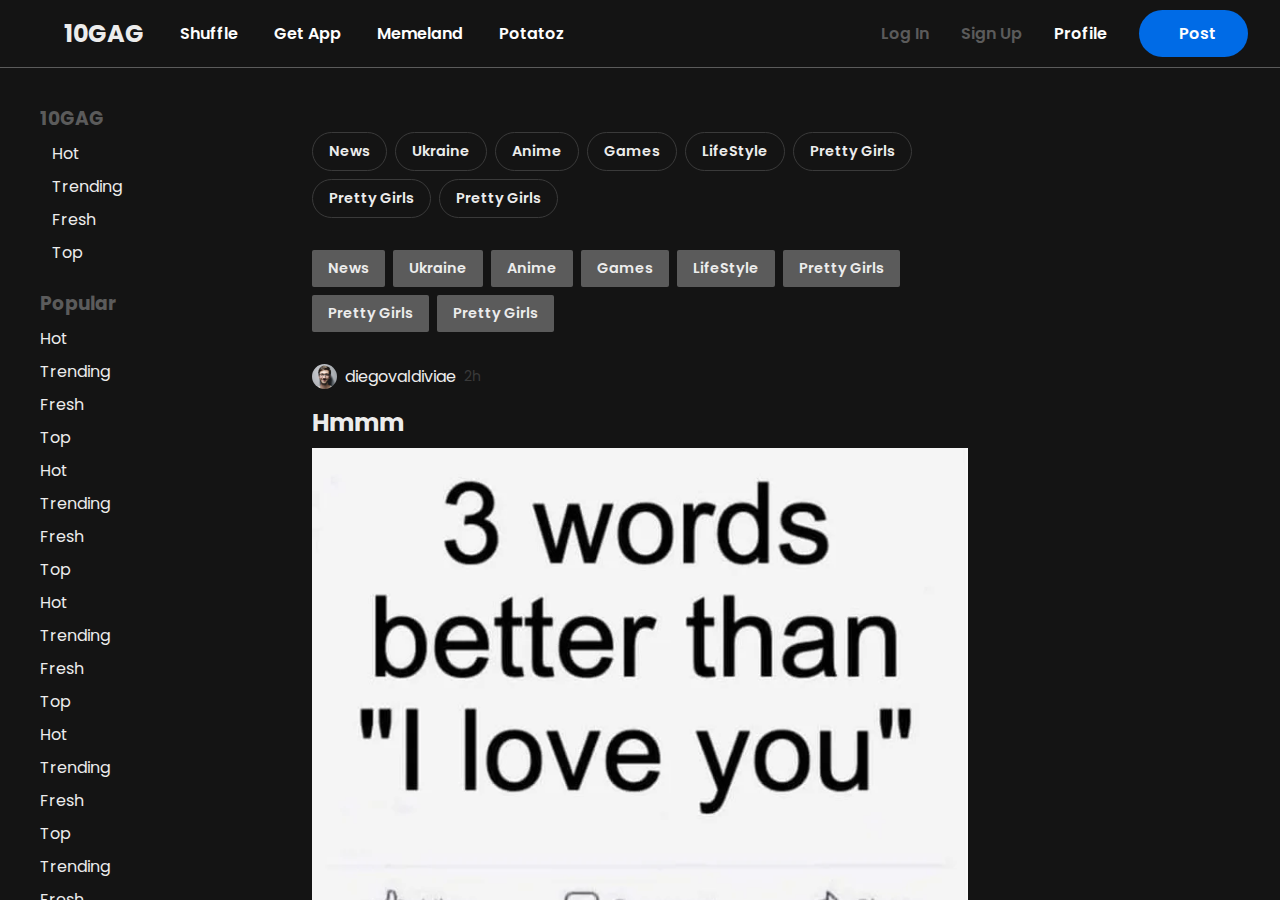
==== index.html @ ed854407 "first commit" ====
<!DOCTYPE html>
<html lang="en">
  <head>
    <meta charset="UTF-8" />
    <meta http-equiv="X-UA-Compatible" content="IE=edge" />
    <meta name="viewport" content="width=device-width, initial-scale=1.0" />
    <title>10GAG</title>

    <!-- font awsome -->
    <link
      rel="stylesheet"
      href="https://cdnjs.cloudflare.com/ajax/libs/font-awesome/6.1.2/css/all.min.css"
      integrity="sha512-1sCRPdkRXhBV2PBLUdRb4tMg1w2YPf37qatUFeS7zlBy7jJI8Lf4VHwWfZZfpXtYSLy85pkm9GaYVYMfw5BC1A=="
      crossorigin="anonymous"
      referrerpolicy="no-referrer"
    />

    <!-- google fonts -->
    <link rel="preconnect" href="https://fonts.googleapis.com" />
    <link rel="preconnect" href="https://fonts.gstatic.com" crossorigin />
    <link
      href="https://fonts.googleapis.com/css2?family=Poppins:wght@400;500;700&display=swap"
      rel="stylesheet"
    />

    <!-- stylesheet -->
    <link rel="stylesheet" href="style.css" />

    <!-- scripts -->
    <script src="./app.js" defer></script>
  </head>
  <body>
    <!-- navbar  -->
    <nav>
      <div class="container nav">
        <ul class="nav-links-left">
          <i class="fa-solid fa-bars hamburger"></i>
          <li><h2 class="logo">10GAG</h2></li>
          <li>
            <a href="#" class="nav-link"
              ><i class="fa-solid fa-shuffle shuffle"></i>&nbsp;shuffle</a
            >
          </li>
          <li>
            <a href="#" class="nav-link">
              <i class="fa-solid fa-mobile-screen-button app"></i>&nbsp;get
              app</a
            >
          </li>
          <li>
            <a href="#" class="nav-link">
              <i class="fa-solid fa-skull-crossbones memeland"></i
              >&nbsp;memeland</a
            >
          </li>
          <li>
            <a href="#" class="nav-link">
              <i class="fa-solid fa-pizza-slice potato"></i>&nbsp;potatoz</a
            >
          </li>
        </ul>
        <ul class="nav-links-right">
          <li><a href="#" class="nav-link log-in">log in</a></li>
          <li><a href="#" class="nav-link sign-up">sign up</a></li>
          <li><a href="#" class="nav-link">profile</a></li>
          <li>
            <a href="#" class="nav-link pri-btn"
              ><i class="fa-solid fa-pencil new-post"></i>&nbsp;&nbsp;post</a
            >
          </li>
        </ul>
      </div>
    </nav>

    <div class="content container">
      <!-- sidebar -->
      <aside>
        <div class="sidebar">
          <!-- aside links home -->
          <h3 class="links-title">10GAG</h3>
          <ul class="sidebar-links">
            <li>
              <a href="#" class="sidebar-link"
                ><i class="fa-solid fa-house"></i>&nbsp;&nbsp;&nbsp;hot</a
              >
            </li>
            <li>
              <a href="#" class="sidebar-link"
                ><i class="fa-solid fa-arrow-trend-up"></i
                >&nbsp;&nbsp;&nbsp;trending</a
              >
            </li>
            <li>
              <a href="#" class="sidebar-link"
                ><i class="fa-solid fa-arrow-rotate-right"></i
                >&nbsp;&nbsp;&nbsp;fresh</a
              >
            </li>
            <li>
              <a href="#" class="sidebar-link"
                ><i class="fa-solid fa-chart-simple"></i
                >&nbsp;&nbsp;&nbsp;top</a
              >
            </li>
          </ul>

          <!-- aside links popular -->
          <h3 class="links-title">popular</h3>
          <ul class="sidebar-links">
            <li>
              <a href="#" class="sidebar-link sidebar-link-2"
                >hot<i class="fa-solid fa-star star"></i
              ></a>
            </li>
            <li>
              <a href="#" class="sidebar-link sidebar-link-2"
                >trending<i class="fa-solid fa-star star"></i
              ></a>
            </li>
            <li>
              <a href="#" class="sidebar-link sidebar-link-2"
                >fresh<i class="fa-solid fa-star star"></i
              ></a>
            </li>
            <li>
              <a href="#" class="sidebar-link sidebar-link-2"
                >top<i class="fa-solid fa-star star"></i
              ></a>
            </li>
            <li>
              <a href="#" class="sidebar-link sidebar-link-2"
                >hot<i class="fa-solid fa-star star"></i
              ></a>
            </li>
            <li>
              <a href="#" class="sidebar-link sidebar-link-2"
                >trending<i class="fa-solid fa-star star"></i
              ></a>
            </li>
            <li>
              <a href="#" class="sidebar-link sidebar-link-2"
                >fresh<i class="fa-solid fa-star star"></i
              ></a>
            </li>
            <li>
              <a href="#" class="sidebar-link sidebar-link-2"
                >top<i class="fa-solid fa-star star"></i
              ></a>
            </li>
            <li>
              <a href="#" class="sidebar-link sidebar-link-2"
                >hot<i class="fa-solid fa-star star"></i
              ></a>
            </li>
            <li>
              <a href="#" class="sidebar-link sidebar-link-2"
                >trending<i class="fa-solid fa-star star"></i
              ></a>
            </li>
            <li>
              <a href="#" class="sidebar-link sidebar-link-2"
                >fresh<i class="fa-solid fa-star star"></i
              ></a>
            </li>
            <li>
              <a href="#" class="sidebar-link sidebar-link-2"
                >top<i class="fa-solid fa-star star"></i
              ></a>
            </li>
            <li>
              <a href="#" class="sidebar-link sidebar-link-2"
                >hot<i class="fa-solid fa-star star"></i
              ></a>
            </li>
            <li>
              <a href="#" class="sidebar-link sidebar-link-2"
                >trending<i class="fa-solid fa-star star"></i
              ></a>
            </li>
            <li>
              <a href="#" class="sidebar-link sidebar-link-2"
                >fresh<i class="fa-solid fa-star star"></i
              ></a>
            </li>
            <li>
              <a href="#" class="sidebar-link sidebar-link-2"
                >top<i class="fa-solid fa-star star"></i
              ></a>
            </li>
            <li>
              <a href="#" class="sidebar-link sidebar-link-2"
                >trending<i class="fa-solid fa-star star"></i
              ></a>
            </li>
            <li>
              <a href="#" class="sidebar-link sidebar-link-2"
                >fresh<i class="fa-solid fa-star star"></i
              ></a>
            </li>
            <li>
              <a href="#" class="sidebar-link sidebar-link-2"
                >top<i class="fa-solid fa-star star"></i
              ></a>
            </li>
          </ul>

          <!-- aside links all section -->
          <h3 class="links-title">All sections</h3>
          <ul class="sidebar-links">
            <li>
              <a href="#" class="sidebar-link sidebar-link-2"
                >hot<i class="fa-solid fa-star star"></i
              ></a>
            </li>
            <li>
              <a href="#" class="sidebar-link sidebar-link-2"
                >trending<i class="fa-solid fa-star star"></i
              ></a>
            </li>
            <li>
              <a href="#" class="sidebar-link sidebar-link-2"
                >fresh<i class="fa-solid fa-star star"></i
              ></a>
            </li>
            <li>
              <a href="#" class="sidebar-link sidebar-link-2"
                >top<i class="fa-solid fa-star star"></i
              ></a>
            </li>
            <li>
              <a href="#" class="sidebar-link sidebar-link-2"
                >hot<i class="fa-solid fa-star star"></i
              ></a>
            </li>
            <li>
              <a href="#" class="sidebar-link sidebar-link-2"
                >trending<i class="fa-solid fa-star star"></i
              ></a>
            </li>
            <li>
              <a href="#" class="sidebar-link sidebar-link-2"
                >fresh<i class="fa-solid fa-star star"></i
              ></a>
            </li>
            <li>
              <a href="#" class="sidebar-link sidebar-link-2"
                >top<i class="fa-solid fa-star star"></i
              ></a>
            </li>
            <li>
              <a href="#" class="sidebar-link sidebar-link-2"
                >hot<i class="fa-solid fa-star star"></i
              ></a>
            </li>
            <li>
              <a href="#" class="sidebar-link sidebar-link-2"
                >trending<i class="fa-solid fa-star star"></i
              ></a>
            </li>
            <li>
              <a href="#" class="sidebar-link sidebar-link-2"
                >fresh<i class="fa-solid fa-star star"></i
              ></a>
            </li>
            <li>
              <a href="#" class="sidebar-link sidebar-link-2"
                >top<i class="fa-solid fa-star star"></i
              ></a>
            </li>
            <li>
              <a href="#" class="sidebar-link sidebar-link-2"
                >hot<i class="fa-solid fa-star star"></i
              ></a>
            </li>
            <li>
              <a href="#" class="sidebar-link sidebar-link-2"
                >trending<i class="fa-solid fa-star star"></i
              ></a>
            </li>
            <li>
              <a href="#" class="sidebar-link sidebar-link-2"
                >fresh<i class="fa-solid fa-star star"></i
              ></a>
            </li>
            <li>
              <a href="#" class="sidebar-link sidebar-link-2"
                >top<i class="fa-solid fa-star star"></i
              ></a>
            </li>
            <li>
              <a href="#" class="sidebar-link sidebar-link-2"
                >trending<i class="fa-solid fa-star star"></i
              ></a>
            </li>
            <li>
              <a href="#" class="sidebar-link sidebar-link-2"
                >fresh<i class="fa-solid fa-star star"></i
              ></a>
            </li>
            <li>
              <a href="#" class="sidebar-link sidebar-link-2"
                >top<i class="fa-solid fa-star star"></i
              ></a>
            </li>
          </ul>
        </div>
      </aside>

      <!-- content  -->
      <main>
        <div class="container main-content">
          <!-- popular -->
          <div class="popular-tags">
            <a href="#" class="popular-tag">News</a>
            <a href="#" class="popular-tag">Ukraine</a>
            <a href="#" class="popular-tag">Anime</a>
            <a href="#" class="popular-tag">Games</a>
            <a href="#" class="popular-tag">LifeStyle</a>
            <a href="#" class="popular-tag">pretty girls</a>
            <a href="#" class="popular-tag">pretty girls</a>
            <a href="#" class="popular-tag">pretty girls</a>
          </div>

          <!-- trending -->
          <div class="trending-tags">
            <a href="#" class="trending-tag">News</a>
            <a href="#" class="trending-tag">Ukraine</a>
            <a href="#" class="trending-tag">Anime</a>
            <a href="#" class="trending-tag">Games</a>
            <a href="#" class="trending-tag">LifeStyle</a>
            <a href="#" class="trending-tag">pretty girls</a>
            <a href="#" class="trending-tag">pretty girls</a>
            <a href="#" class="trending-tag">pretty girls</a>
          </div>

          <!-- posts -->
          <div class="posts">
            <!-- post -->
            <article class="post">
              <!-- top bar -->
              <div class="post-top-bar">
                <div class="post-top-bar-left">
                  <img
                    src="./img/profile-img.jpg"
                    alt="profile-img"
                    width="25"
                    class="post-profile-img"
                  />
                  <p class="username">diegovaldiviae</p>
                  <p class="time">2h</p>
                </div>
                <div class="post-top-bar-right">
                  <i class="fa-solid fa-cloud-arrow-down"></i>
                  <i class="fa-solid fa-ellipsis-vertical"></i>
                </div>
              </div>
              <!-- post title -->
              <h2 class="post-title">Hmmm</h2>
              <!-- media -->
              <div class="post-img">
                <img src="./img/post-img.webp" alt="" />
              </div>
              <!-- tags -->
              <div class="post-tags">
                <a href="#" class="tag">funny</a>
                <a href="#" class="tag">the deep</a>
                <a href="#" class="tag">thr boys</a>
              </div>
              <!-- upvote and share -->
              <div class="upvote-share">
                <div class="upvote">
                  <a href="#" class="upvote-btn"
                    ><i class="fa-solid fa-arrow-up"></i>&nbsp;&nbsp;759</a
                  >
                  <a href="#" class="downvote-btn"
                    ><i class="fa-solid fa-arrow-down"></i> &nbsp;&nbsp;22</a
                  >
                  <a href="#" class="comment-btn"
                    ><i class="fa-solid fa-comment"></i>&nbsp;&nbsp;52</a
                  >
                </div>
                <div class="share">
                  <a class="share-btn fb-share-btn"
                    ><i class="fa-brands fa-facebook"></i
                    >&nbsp;&nbsp;Facebook</a
                  >
                  <a class="share-btn pt-share-btn"
                    ><i class="fa-brands fa-pinterest"></i
                    >&nbsp;&nbsp;Pinterest</a
                  >
                </div>
              </div>
            </article>
            <!-- post -->
            <article class="post">
              <!-- top bar -->
              <div class="post-top-bar">
                <div class="post-top-bar-left">
                  <img
                    src="./img/profile-img.jpg"
                    alt="profile-img"
                    width="25"
                    class="post-profile-img"
                  />
                  <p class="username">diegovaldiviae</p>
                  <p class="time">2h</p>
                </div>
                <div class="post-top-bar-right">
                  <i class="fa-solid fa-cloud-arrow-down"></i>
                  <i class="fa-solid fa-ellipsis-vertical"></i>
                </div>
              </div>
              <!-- post title -->
              <h2 class="post-title">Hmmm</h2>
              <!-- media -->
              <div class="post-img">
                <img src="./img/post-img.webp" alt="" />
              </div>
              <!-- tags -->
              <div class="post-tags">
                <a href="#" class="tag">funny</a>
                <a href="#" class="tag">the deep</a>
                <a href="#" class="tag">thr boys</a>
              </div>
              <!-- upvote and share -->
              <div class="upvote-share">
                <div class="upvote">
                  <a href="#" class="upvote-btn"
                    ><i class="fa-solid fa-arrow-up"></i>&nbsp;&nbsp;759</a
                  >
                  <a href="#" class="downvote-btn"
                    ><i class="fa-solid fa-arrow-down"></i> &nbsp;&nbsp;22</a
                  >
                  <a href="#" class="comment-btn"
                    ><i class="fa-solid fa-comment"></i>&nbsp;&nbsp;52</a
                  >
                </div>
                <div class="share">
                  <a class="share-btn fb-share-btn"
                    ><i class="fa-brands fa-facebook"></i
                    >&nbsp;&nbsp;Facebook</a
                  >
                  <a class="share-btn pt-share-btn"
                    ><i class="fa-brands fa-pinterest"></i
                    >&nbsp;&nbsp;Pinterest</a
                  >
                </div>
              </div>
            </article>
            <!-- post -->
            <article class="post">
              <!-- top bar -->
              <div class="post-top-bar">
                <div class="post-top-bar-left">
                  <img
                    src="./img/profile-img.jpg"
                    alt="profile-img"
                    width="25"
                    class="post-profile-img"
                  />
                  <p class="username">diegovaldiviae</p>
                  <p class="time">2h</p>
                </div>
                <div class="post-top-bar-right">
                  <i class="fa-solid fa-cloud-arrow-down"></i>
                  <i class="fa-solid fa-ellipsis-vertical"></i>
                </div>
              </div>
              <!-- post title -->
              <h2 class="post-title">Hmmm</h2>
              <!-- media -->
              <div class="post-img">
                <img src="./img/post-img.webp" alt="" />
              </div>
              <!-- tags -->
              <div class="post-tags">
                <a href="#" class="tag">funny</a>
                <a href="#" class="tag">the deep</a>
                <a href="#" class="tag">thr boys</a>
              </div>
              <!-- upvote and share -->
              <div class="upvote-share">
                <div class="upvote">
                  <a href="#" class="upvote-btn"
                    ><i class="fa-solid fa-arrow-up"></i>&nbsp;&nbsp;759</a
                  >
                  <a href="#" class="downvote-btn"
                    ><i class="fa-solid fa-arrow-down"></i> &nbsp;&nbsp;22</a
                  >
                  <a href="#" class="comment-btn"
                    ><i class="fa-solid fa-comment"></i>&nbsp;&nbsp;52</a
                  >
                </div>
                <div class="share">
                  <a class="share-btn fb-share-btn"
                    ><i class="fa-brands fa-facebook"></i
                    >&nbsp;&nbsp;Facebook</a
                  >
                  <a class="share-btn pt-share-btn"
                    ><i class="fa-brands fa-pinterest"></i
                    >&nbsp;&nbsp;Pinterest</a
                  >
                </div>
              </div>
            </article>
            <!-- post -->
            <article class="post">
              <!-- top bar -->
              <div class="post-top-bar">
                <div class="post-top-bar-left">
                  <img
                    src="./img/profile-img.jpg"
                    alt="profile-img"
                    width="25"
                    class="post-profile-img"
                  />
                  <p class="username">diegovaldiviae</p>
                  <p class="time">2h</p>
                </div>
                <div class="post-top-bar-right">
                  <i class="fa-solid fa-cloud-arrow-down"></i>
                  <i class="fa-solid fa-ellipsis-vertical"></i>
                </div>
              </div>
              <!-- post title -->
              <h2 class="post-title">Hmmm</h2>
              <!-- media -->
              <div class="post-img">
                <img src="./img/post-img.webp" alt="" />
              </div>
              <!-- tags -->
              <div class="post-tags">
                <a href="#" class="tag">funny</a>
                <a href="#" class="tag">the deep</a>
                <a href="#" class="tag">thr boys</a>
              </div>
              <!-- upvote and share -->
              <div class="upvote-share">
                <div class="upvote">
                  <a href="#" class="upvote-btn"
                    ><i class="fa-solid fa-arrow-up"></i>&nbsp;&nbsp;759</a
                  >
                  <a href="#" class="downvote-btn"
                    ><i class="fa-solid fa-arrow-down"></i> &nbsp;&nbsp;22</a
                  >
                  <a href="#" class="comment-btn"
                    ><i class="fa-solid fa-comment"></i>&nbsp;&nbsp;52</a
                  >
                </div>
                <div class="share">
                  <a class="share-btn fb-share-btn"
                    ><i class="fa-brands fa-facebook"></i
                    >&nbsp;&nbsp;Facebook</a
                  >
                  <a class="share-btn pt-share-btn"
                    ><i class="fa-brands fa-pinterest"></i
                    >&nbsp;&nbsp;Pinterest</a
                  >
                </div>
              </div>
            </article>
            <!-- post -->
            <article class="post">
              <!-- top bar -->
              <div class="post-top-bar">
                <div class="post-top-bar-left">
                  <img
                    src="./img/profile-img.jpg"
                    alt="profile-img"
                    width="25"
                    class="post-profile-img"
                  />
                  <p class="username">diegovaldiviae</p>
                  <p class="time">2h</p>
                </div>
                <div class="post-top-bar-right">
                  <i class="fa-solid fa-cloud-arrow-down"></i>
                  <i class="fa-solid fa-ellipsis-vertical"></i>
                </div>
              </div>
              <!-- post title -->
              <h2 class="post-title">Hmmm</h2>
              <!-- media -->
              <div class="post-img">
                <img src="./img/post-img.webp" alt="" />
              </div>
              <!-- tags -->
              <div class="post-tags">
                <a href="#" class="tag">funny</a>
                <a href="#" class="tag">the deep</a>
                <a href="#" class="tag">thr boys</a>
              </div>
              <!-- upvote and share -->
              <div class="upvote-share">
                <div class="upvote">
                  <a href="#" class="upvote-btn"
                    ><i class="fa-solid fa-arrow-up"></i>&nbsp;&nbsp;759</a
                  >
                  <a href="#" class="downvote-btn"
                    ><i class="fa-solid fa-arrow-down"></i> &nbsp;&nbsp;22</a
                  >
                  <a href="#" class="comment-btn"
                    ><i class="fa-solid fa-comment"></i>&nbsp;&nbsp;52</a
                  >
                </div>
                <div class="share">
                  <a class="share-btn fb-share-btn"
                    ><i class="fa-brands fa-facebook"></i
                    >&nbsp;&nbsp;Facebook</a
                  >
                  <a class="share-btn pt-share-btn"
                    ><i class="fa-brands fa-pinterest"></i
                    >&nbsp;&nbsp;Pinterest</a
                  >
                </div>
              </div>
            </article>
            <!-- post -->
            <article class="post">
              <!-- top bar -->
              <div class="post-top-bar">
                <div class="post-top-bar-left">
                  <img
                    src="./img/profile-img.jpg"
                    alt="profile-img"
                    width="25"
                    class="post-profile-img"
                  />
                  <p class="username">diegovaldiviae</p>
                  <p class="time">2h</p>
                </div>
                <div class="post-top-bar-right">
                  <i class="fa-solid fa-cloud-arrow-down"></i>
                  <i class="fa-solid fa-ellipsis-vertical"></i>
                </div>
              </div>
              <!-- post title -->
              <h2 class="post-title">Hmmm</h2>
              <!-- media -->
              <div class="post-img">
                <img src="./img/post-img.webp" alt="" />
              </div>
              <!-- tags -->
              <div class="post-tags">
                <a href="#" class="tag">funny</a>
                <a href="#" class="tag">the deep</a>
                <a href="#" class="tag">thr boys</a>
              </div>
              <!-- upvote and share -->
              <div class="upvote-share">
                <div class="upvote">
                  <a href="#" class="upvote-btn"
                    ><i class="fa-solid fa-arrow-up"></i>&nbsp;&nbsp;759</a
                  >
                  <a href="#" class="downvote-btn"
                    ><i class="fa-solid fa-arrow-down"></i> &nbsp;&nbsp;22</a
                  >
                  <a href="#" class="comment-btn"
                    ><i class="fa-solid fa-comment"></i>&nbsp;&nbsp;52</a
                  >
                </div>
                <div class="share">
                  <a class="share-btn fb-share-btn"
                    ><i class="fa-brands fa-facebook"></i
                    >&nbsp;&nbsp;Facebook</a
                  >
                  <a class="share-btn pt-share-btn"
                    ><i class="fa-brands fa-pinterest"></i
                    >&nbsp;&nbsp;Pinterest</a
                  >
                </div>
              </div>
            </article>
            <!-- post -->
            <article class="post">
              <!-- top bar -->
              <div class="post-top-bar">
                <div class="post-top-bar-left">
                  <img
                    src="./img/profile-img.jpg"
                    alt="profile-img"
                    width="25"
                    class="post-profile-img"
                  />
                  <p class="username">diegovaldiviae</p>
                  <p class="time">2h</p>
                </div>
                <div class="post-top-bar-right">
                  <i class="fa-solid fa-cloud-arrow-down"></i>
                  <i class="fa-solid fa-ellipsis-vertical"></i>
                </div>
              </div>
              <!-- post title -->
              <h2 class="post-title">Hmmm</h2>
              <!-- media -->
              <div class="post-img">
                <img src="./img/post-img.webp" alt="" />
              </div>
              <!-- tags -->
              <div class="post-tags">
                <a href="#" class="tag">funny</a>
                <a href="#" class="tag">the deep</a>
                <a href="#" class="tag">thr boys</a>
              </div>
              <!-- upvote and share -->
              <div class="upvote-share">
                <div class="upvote">
                  <a href="#" class="upvote-btn"
                    ><i class="fa-solid fa-arrow-up"></i>&nbsp;&nbsp;759</a
                  >
                  <a href="#" class="downvote-btn"
                    ><i class="fa-solid fa-arrow-down"></i> &nbsp;&nbsp;22</a
                  >
                  <a href="#" class="comment-btn"
                    ><i class="fa-solid fa-comment"></i>&nbsp;&nbsp;52</a
                  >
                </div>
                <div class="share">
                  <a class="share-btn fb-share-btn"
                    ><i class="fa-brands fa-facebook"></i
                    >&nbsp;&nbsp;Facebook</a
                  >
                  <a class="share-btn pt-share-btn"
                    ><i class="fa-brands fa-pinterest"></i
                    >&nbsp;&nbsp;Pinterest</a
                  >
                </div>
              </div>
            </article>
            <!-- post -->
            <article class="post">
              <!-- top bar -->
              <div class="post-top-bar">
                <div class="post-top-bar-left">
                  <img
                    src="./img/profile-img.jpg"
                    alt="profile-img"
                    width="25"
                    class="post-profile-img"
                  />
                  <p class="username">diegovaldiviae</p>
                  <p class="time">2h</p>
                </div>
                <div class="post-top-bar-right">
                  <i class="fa-solid fa-cloud-arrow-down"></i>
                  <i class="fa-solid fa-ellipsis-vertical"></i>
                </div>
              </div>
              <!-- post title -->
              <h2 class="post-title">Hmmm</h2>
              <!-- media -->
              <div class="post-img">
                <img src="./img/post-img.webp" alt="" />
              </div>
              <!-- tags -->
              <div class="post-tags">
                <a href="#" class="tag">funny</a>
                <a href="#" class="tag">the deep</a>
                <a href="#" class="tag">thr boys</a>
              </div>
              <!-- upvote and share -->
              <div class="upvote-share">
                <div class="upvote">
                  <a href="#" class="upvote-btn"
                    ><i class="fa-solid fa-arrow-up"></i>&nbsp;&nbsp;759</a
                  >
                  <a href="#" class="downvote-btn"
                    ><i class="fa-solid fa-arrow-down"></i> &nbsp;&nbsp;22</a
                  >
                  <a href="#" class="comment-btn"
                    ><i class="fa-solid fa-comment"></i>&nbsp;&nbsp;52</a
                  >
                </div>
                <div class="share">
                  <a class="share-btn fb-share-btn"
                    ><i class="fa-brands fa-facebook"></i
                    >&nbsp;&nbsp;Facebook</a
                  >
                  <a class="share-btn pt-share-btn"
                    ><i class="fa-brands fa-pinterest"></i
                    >&nbsp;&nbsp;Pinterest</a
                  >
                </div>
              </div>
            </article>
            <!-- post -->
            <article class="post">
              <!-- top bar -->
              <div class="post-top-bar">
                <div class="post-top-bar-left">
                  <img
                    src="./img/profile-img.jpg"
                    alt="profile-img"
                    width="25"
                    class="post-profile-img"
                  />
                  <p class="username">diegovaldiviae</p>
                  <p class="time">2h</p>
                </div>
                <div class="post-top-bar-right">
                  <i class="fa-solid fa-cloud-arrow-down"></i>
                  <i class="fa-solid fa-ellipsis-vertical"></i>
                </div>
              </div>
              <!-- post title -->
              <h2 class="post-title">Hmmm</h2>
              <!-- media -->
              <div class="post-img">
                <img src="./img/post-img.webp" alt="" />
              </div>
              <!-- tags -->
              <div class="post-tags">
                <a href="#" class="tag">funny</a>
                <a href="#" class="tag">the deep</a>
                <a href="#" class="tag">thr boys</a>
              </div>
              <!-- upvote and share -->
              <div class="upvote-share">
                <div class="upvote">
                  <a href="#" class="upvote-btn"
                    ><i class="fa-solid fa-arrow-up"></i>&nbsp;&nbsp;759</a
                  >
                  <a href="#" class="downvote-btn"
                    ><i class="fa-solid fa-arrow-down"></i> &nbsp;&nbsp;22</a
                  >
                  <a href="#" class="comment-btn"
                    ><i class="fa-solid fa-comment"></i>&nbsp;&nbsp;52</a
                  >
                </div>
                <div class="share">
                  <a class="share-btn fb-share-btn"
                    ><i class="fa-brands fa-facebook"></i
                    >&nbsp;&nbsp;Facebook</a
                  >
                  <a class="share-btn pt-share-btn"
                    ><i class="fa-brands fa-pinterest"></i
                    >&nbsp;&nbsp;Pinterest</a
                  >
                </div>
              </div>
            </article>
            <!-- post -->
            <article class="post">
              <!-- top bar -->
              <div class="post-top-bar">
                <div class="post-top-bar-left">
                  <img
                    src="./img/profile-img.jpg"
                    alt="profile-img"
                    width="25"
                    class="post-profile-img"
                  />
                  <p class="username">diegovaldiviae</p>
                  <p class="time">2h</p>
                </div>
                <div class="post-top-bar-right">
                  <i class="fa-solid fa-cloud-arrow-down"></i>
                  <i class="fa-solid fa-ellipsis-vertical"></i>
                </div>
              </div>
              <!-- post title -->
              <h2 class="post-title">Hmmm</h2>
              <!-- media -->
              <div class="post-img">
                <img src="./img/post-img.webp" alt="" />
              </div>
              <!-- tags -->
              <div class="post-tags">
                <a href="#" class="tag">funny</a>
                <a href="#" class="tag">the deep</a>
                <a href="#" class="tag">thr boys</a>
              </div>
              <!-- upvote and share -->
              <div class="upvote-share">
                <div class="upvote">
                  <a href="#" class="upvote-btn"
                    ><i class="fa-solid fa-arrow-up"></i>&nbsp;&nbsp;759</a
                  >
                  <a href="#" class="downvote-btn"
                    ><i class="fa-solid fa-arrow-down"></i> &nbsp;&nbsp;22</a
                  >
                  <a href="#" class="comment-btn"
                    ><i class="fa-solid fa-comment"></i>&nbsp;&nbsp;52</a
                  >
                </div>
                <div class="share">
                  <a class="share-btn fb-share-btn"
                    ><i class="fa-brands fa-facebook"></i
                    >&nbsp;&nbsp;Facebook</a
                  >
                  <a class="share-btn pt-share-btn"
                    ><i class="fa-brands fa-pinterest"></i
                    >&nbsp;&nbsp;Pinterest</a
                  >
                </div>
              </div>
            </article>
          </div>
        </div>
      </main>
    </div>
  </body>
</html>
---- style.css ----
* {
  margin: 0;
  padding: 0;
  box-sizing: border-box;
}

/* utilities */

body {
  background-color: #141414;
  color: #ececec;
  font-family: 'Poppins', sans-serif;
}

img {
  max-width: 100%;
}

.container {
  width: 95%;
  max-width: 1280px;
  margin: 0 auto;
}

ul {
  list-style-type: none;
}

/* nav */
nav {
  padding: 1rem 0;
  border-bottom: 1px solid #5b5b5b;
}

.nav {
  display: flex;
  justify-content: space-between;
  align-items: center;
}

.nav-links-left,
.nav-links-right {
  display: flex;
  align-items: center;
  gap: 2rem;
}

.nav-link {
  text-decoration: none;
  text-transform: capitalize;
  color: #fefefe;
  font-weight: 600;
}

.hamburger {
  font-size: 1.5rem;
}

.log-in,
.sign-up {
  color: #5b5b5b;
}

.pri-btn {
  padding: 0.75rem 2rem;
  background-color: #006be6;
  color: #fefefe;
  border-radius: 2rem;
}

.new-post {
  font-size: 0.9rem;
}

/* content */

.content {
  display: grid;
  grid-template-columns: 1fr 3fr 1fr;
  column-gap: 2rem;
}

/* sidebar */

aside {
  max-height: calc(100vh - 68px);
  padding: 2rem 0;
  width: 180px;
  overflow-y: scroll;
}

/* Hide scrollbar for Chrome, Safari and Opera */
aside::-webkit-scrollbar {
  display: none;
}

/* Hide scrollbar for IE, Edge and Firefox */
aside {
  -ms-overflow-style: none; /* IE and Edge */
  scrollbar-width: none; /* Firefox */
}

.links-title {
  color: #5b5b5b;
  padding: 0.25rem 0.5rem;
  text-transform: capitalize;
}

.sidebar-links {
  margin-bottom: 1rem;
}

.sidebar-link {
  display: block;
  text-decoration: none;
  padding: 0.25rem 0.5rem;
  border-radius: 2px;
  color: #ececec;
  text-transform: capitalize;
}

.sidebar-link:hover {
  background-color: #3a3a3a;
}

.sidebar-link-2 {
  display: flex;
  justify-content: space-between;
  align-items: center;
}

.star {
  color: #303030;
}

/* main content */

main {
  padding-top: 4rem;
  height: calc(100vh - 68px);
  overflow-y: scroll;
}

/* Hide scrollbar for Chrome, Safari and Opera */
main::-webkit-scrollbar {
  display: none;
}

/* Hide scrollbar for IE, Edge and Firefox */
main {
  -ms-overflow-style: none; /* IE and Edge */
  scrollbar-width: none; /* Firefox */
}

.popular-tags {
  display: flex;
  gap: 0.5rem;
  flex-wrap: wrap;
  margin-bottom: 2rem;
}

.popular-tag {
  padding: 0.5rem 1rem;
  border: 1px solid #3a3a3a;
  border-radius: 2rem;
  font-size: 0.9rem;
  text-transform: capitalize;
  text-decoration: none;
  color: #ececec;
  font-weight: 600;
}

.trending-tags {
  display: flex;
  gap: 0.5rem;
  flex-wrap: wrap;
  margin-bottom: 2rem;
}

.trending-tag {
  padding: 0.5rem 1rem;
  background-color: #5b5b5b;
  border-radius: 2px;
  font-size: 0.9rem;
  text-transform: capitalize;
  text-decoration: none;
  color: #ececec;
  font-weight: 600;
}

/* posts */

.post {
  padding-bottom: 2rem;
  border-bottom: 1px solid #3a3a3a;
}

.post-top-bar {
  display: flex;
  justify-content: space-between;
  align-items: center;
  margin: 1rem 0;
}

.post-top-bar-left {
  display: flex;
  align-items: center;
  gap: 0.5rem;
}

.time {
  color: #3a3a3a;
  font-size: 0.875rem;
}

.post-top-bar-right {
  display: flex;
  align-items: center;
  gap: 1rem;
  color: #5b5b5b;
}

.post-profile-img {
  border-radius: 50%;
}

.post-title {
  margin-bottom: 0.5rem;
}

.post-img {
  margin-bottom: 0.5rem;
}

.post-img > img {
  width: 100%;
}

.post-tags {
  display: flex;
  align-items: center;
  gap: 0.5rem;
  margin-bottom: 1rem;
}

.tag {
  padding: 0.5rem 1rem;
  background-color: #5b5b5b;
  border-radius: 2px;
  font-size: 0.9rem;
  text-transform: capitalize;
  text-decoration: none;
  color: #ececec;
  font-weight: 600;
}

.upvote-share {
  display: flex;
  justify-content: space-between;
  align-items: center;
}

.upvote,
.share {
  display: flex;
  gap: 0.5rem;
  align-items: center;
}

.upvote-btn,
.downvote-btn,
.comment-btn {
  padding: 0.5rem 1rem;
  border: 1px solid #5b5b5b;
  border-radius: 2px;
  font-weight: 600;
  text-decoration: none;
  color: #ececec;
}

.share-btn {
  padding: 0.5rem 1rem;
  border-radius: 2px;
  font-weight: 600;
  text-decoration: none;
  color: #ececec;
}

.fb-share-btn {
  background-color: #4267b2;
}

.pt-share-btn {
  background-color: #e60023;
}
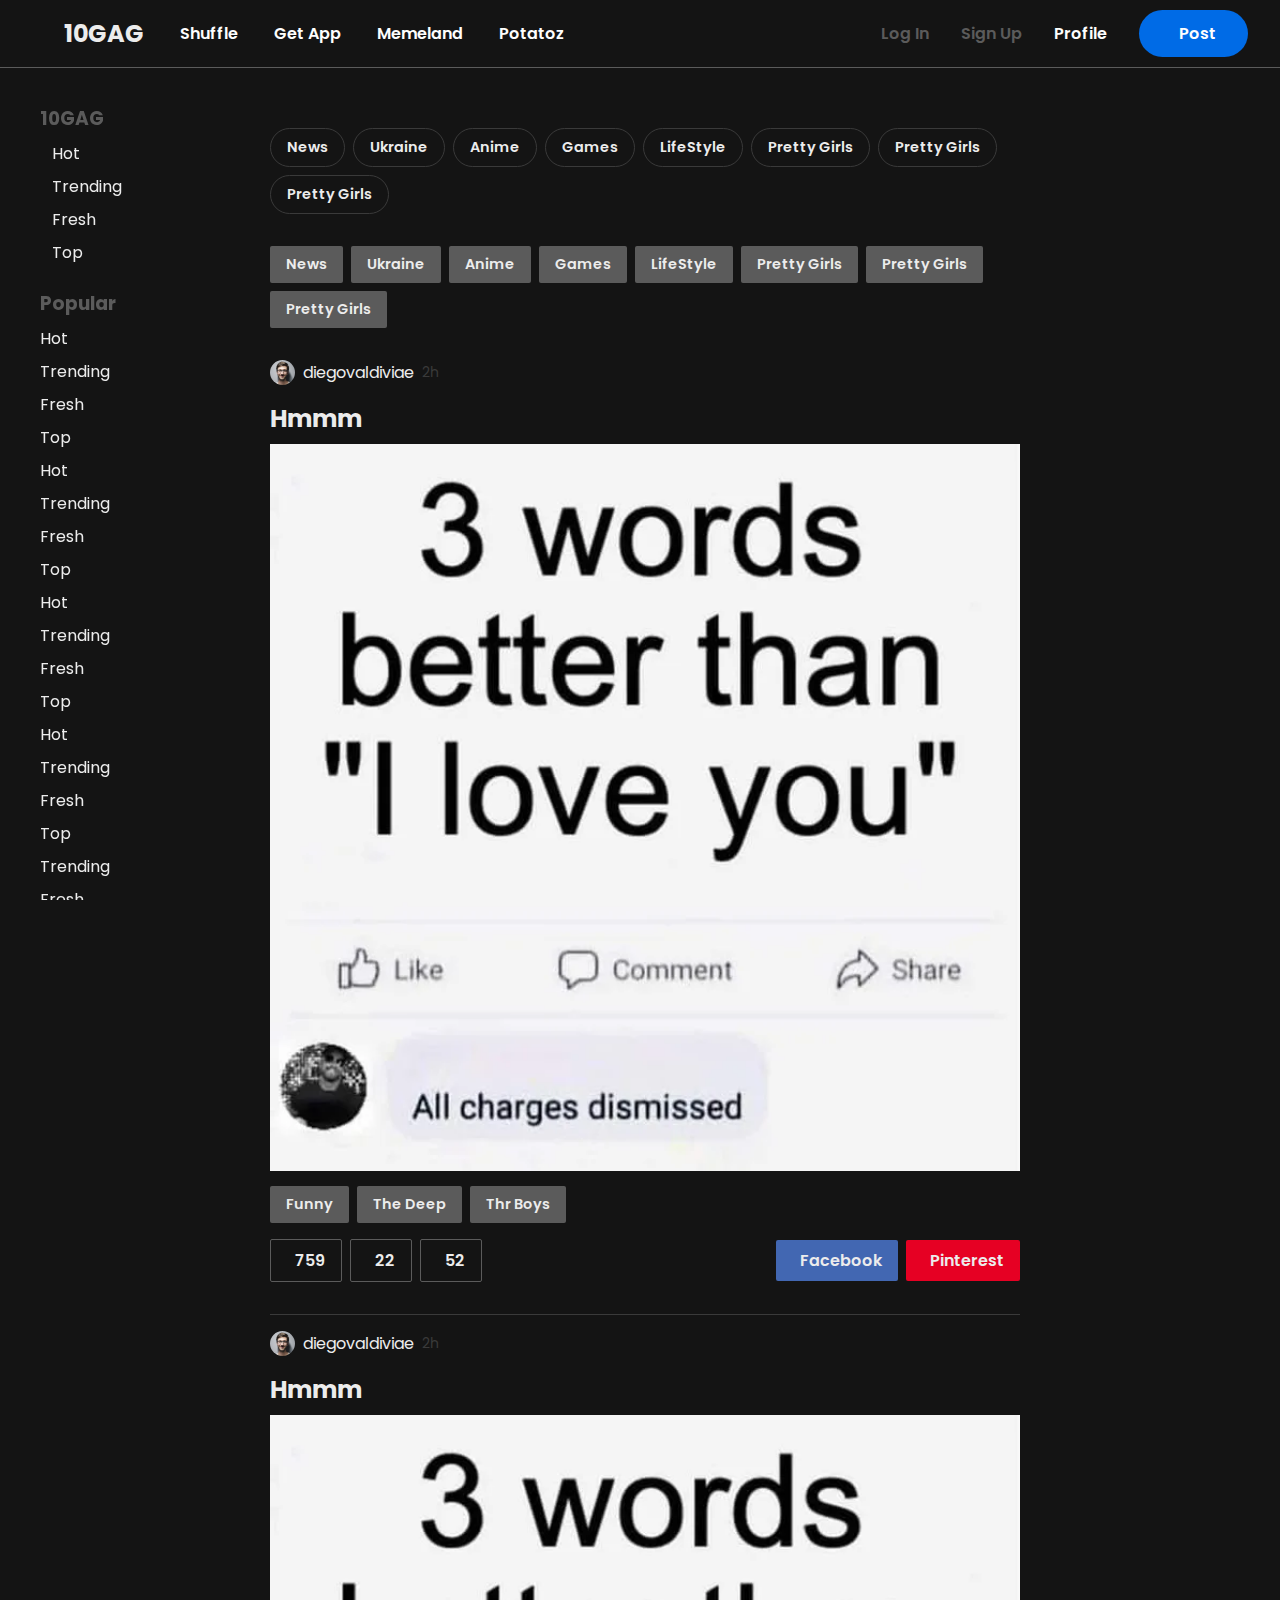
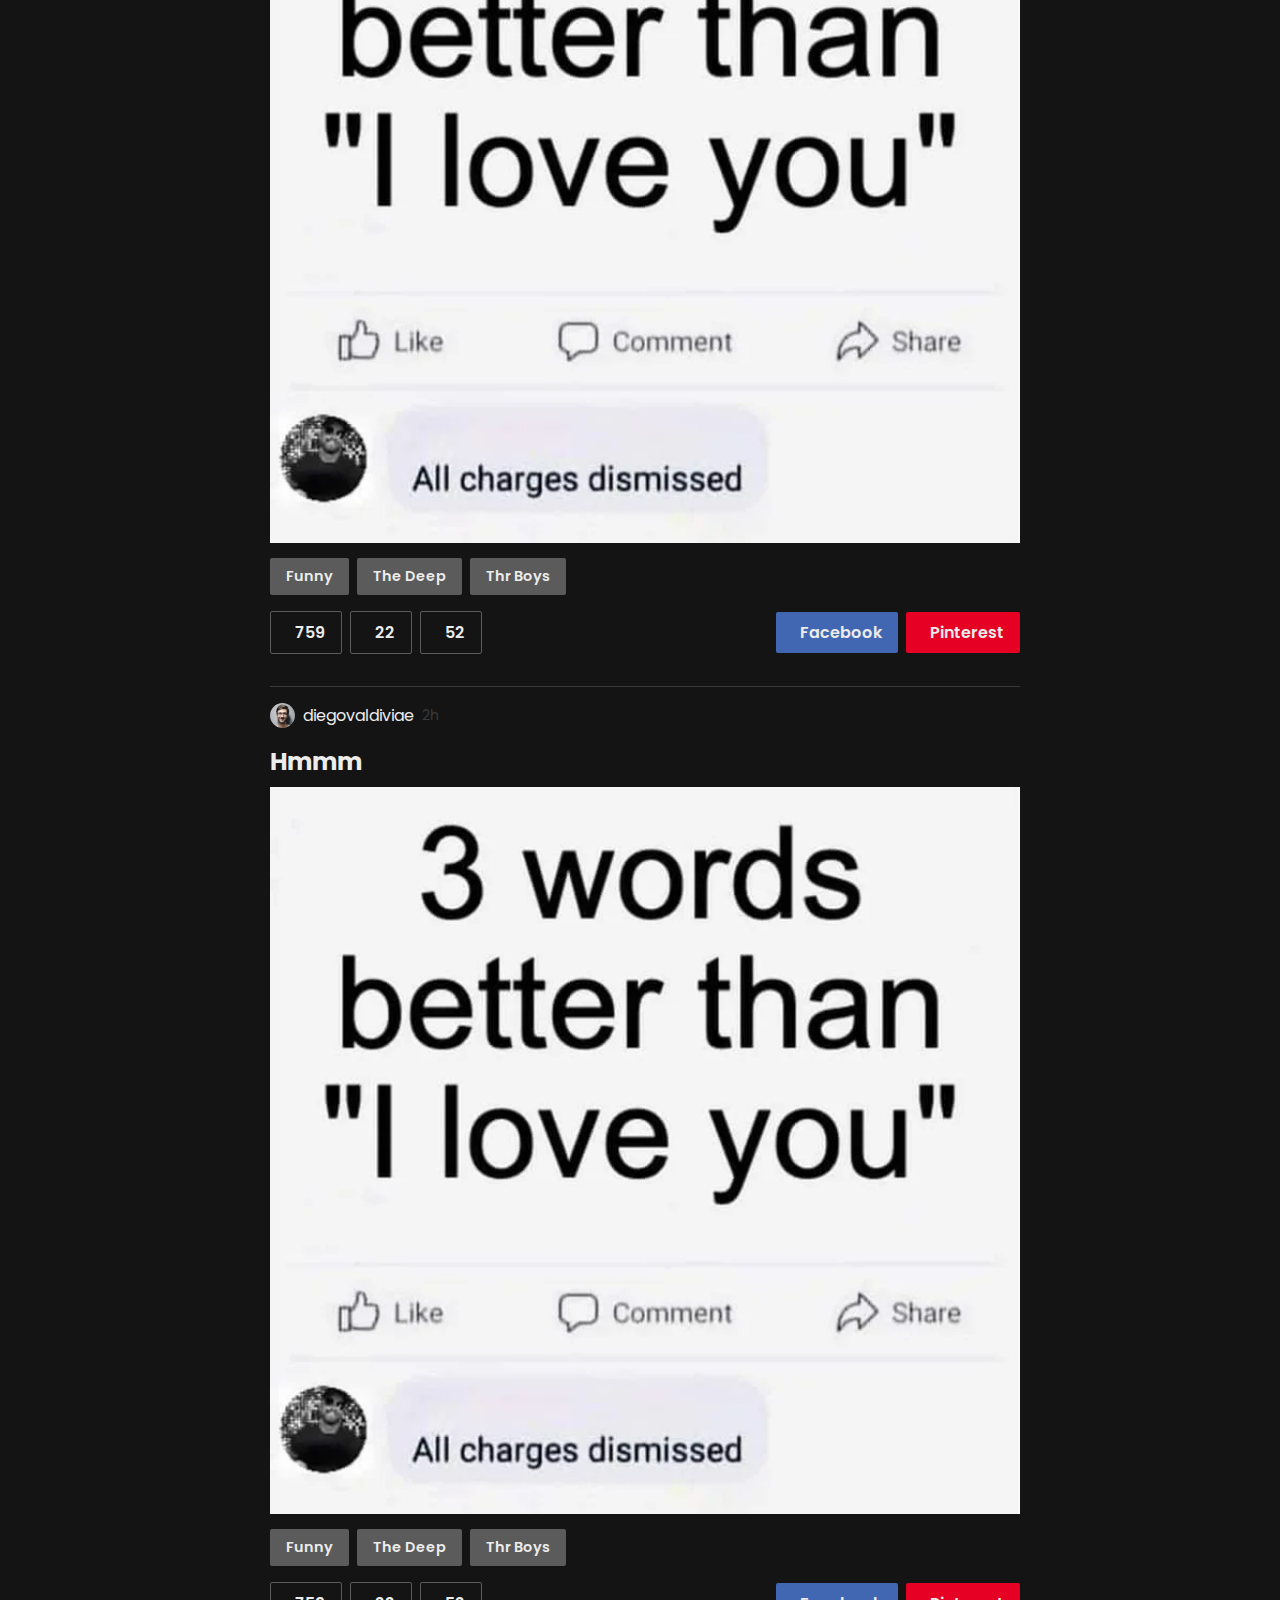
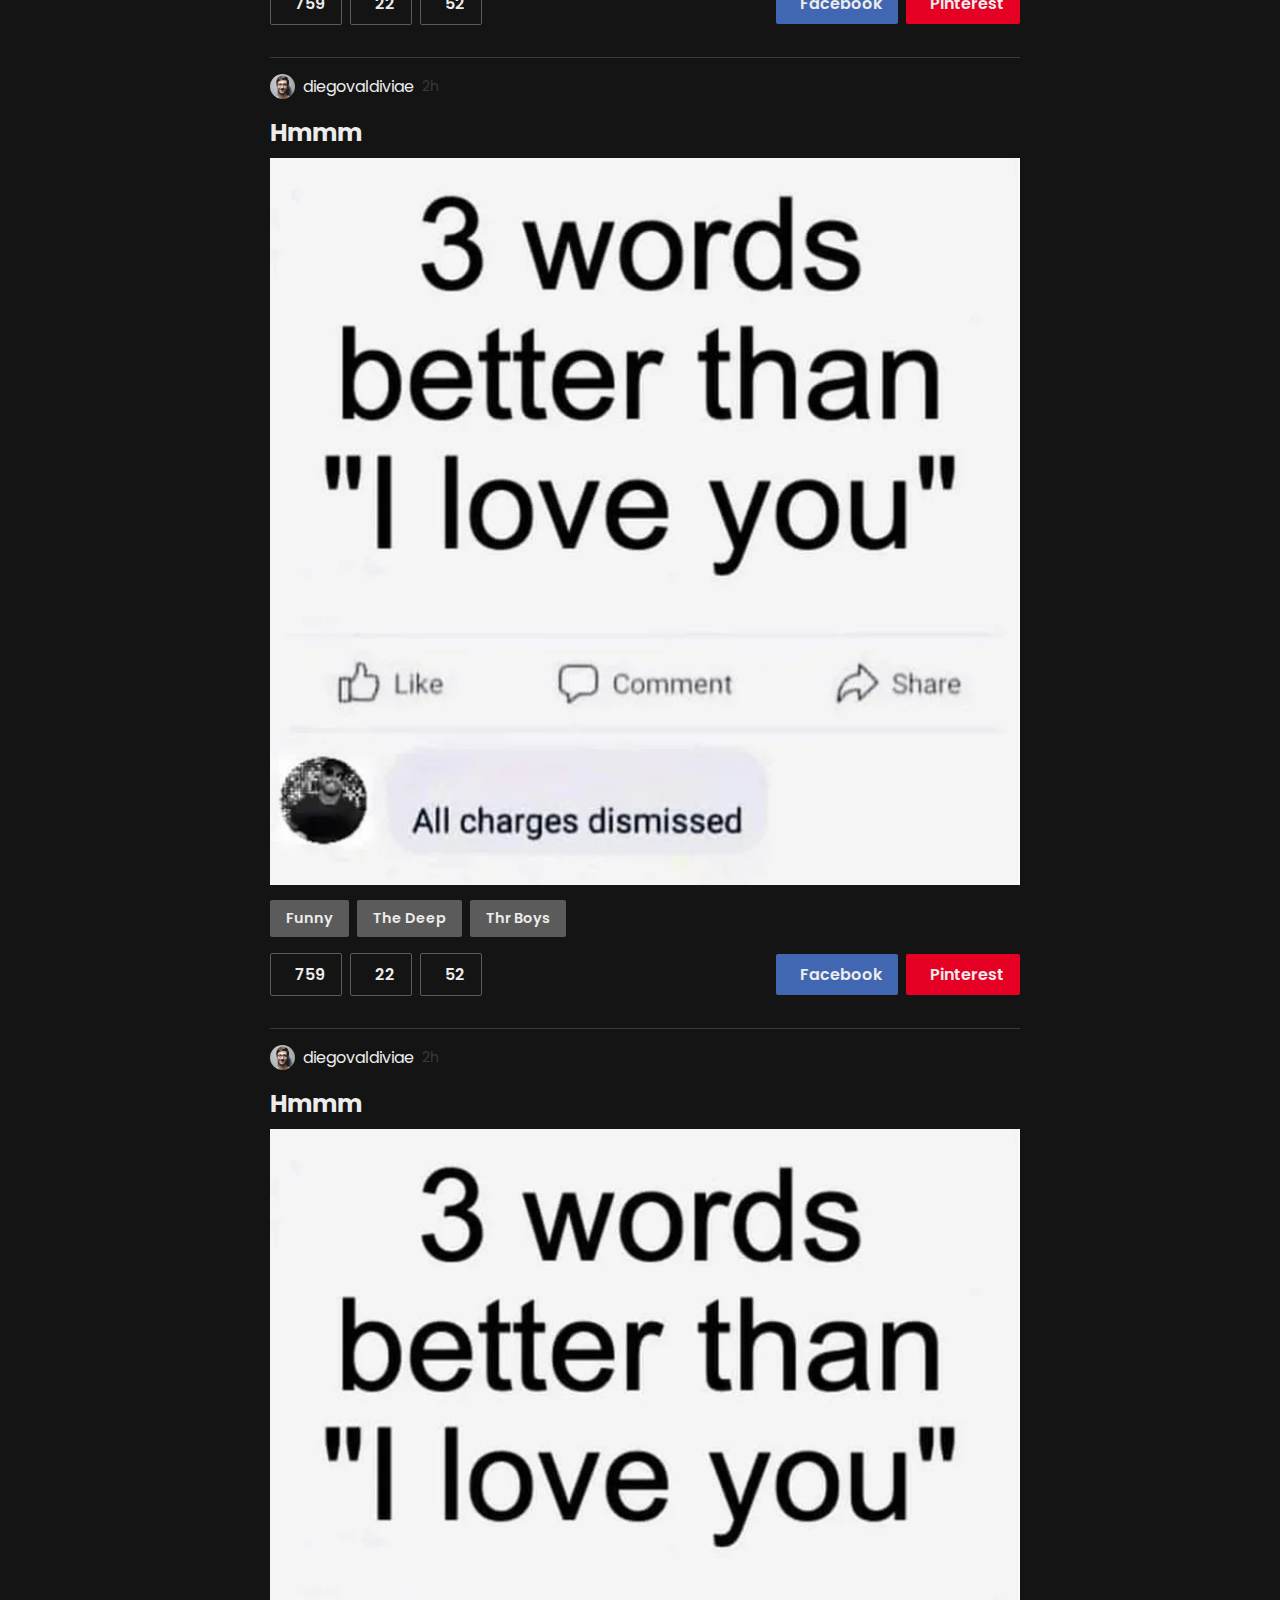
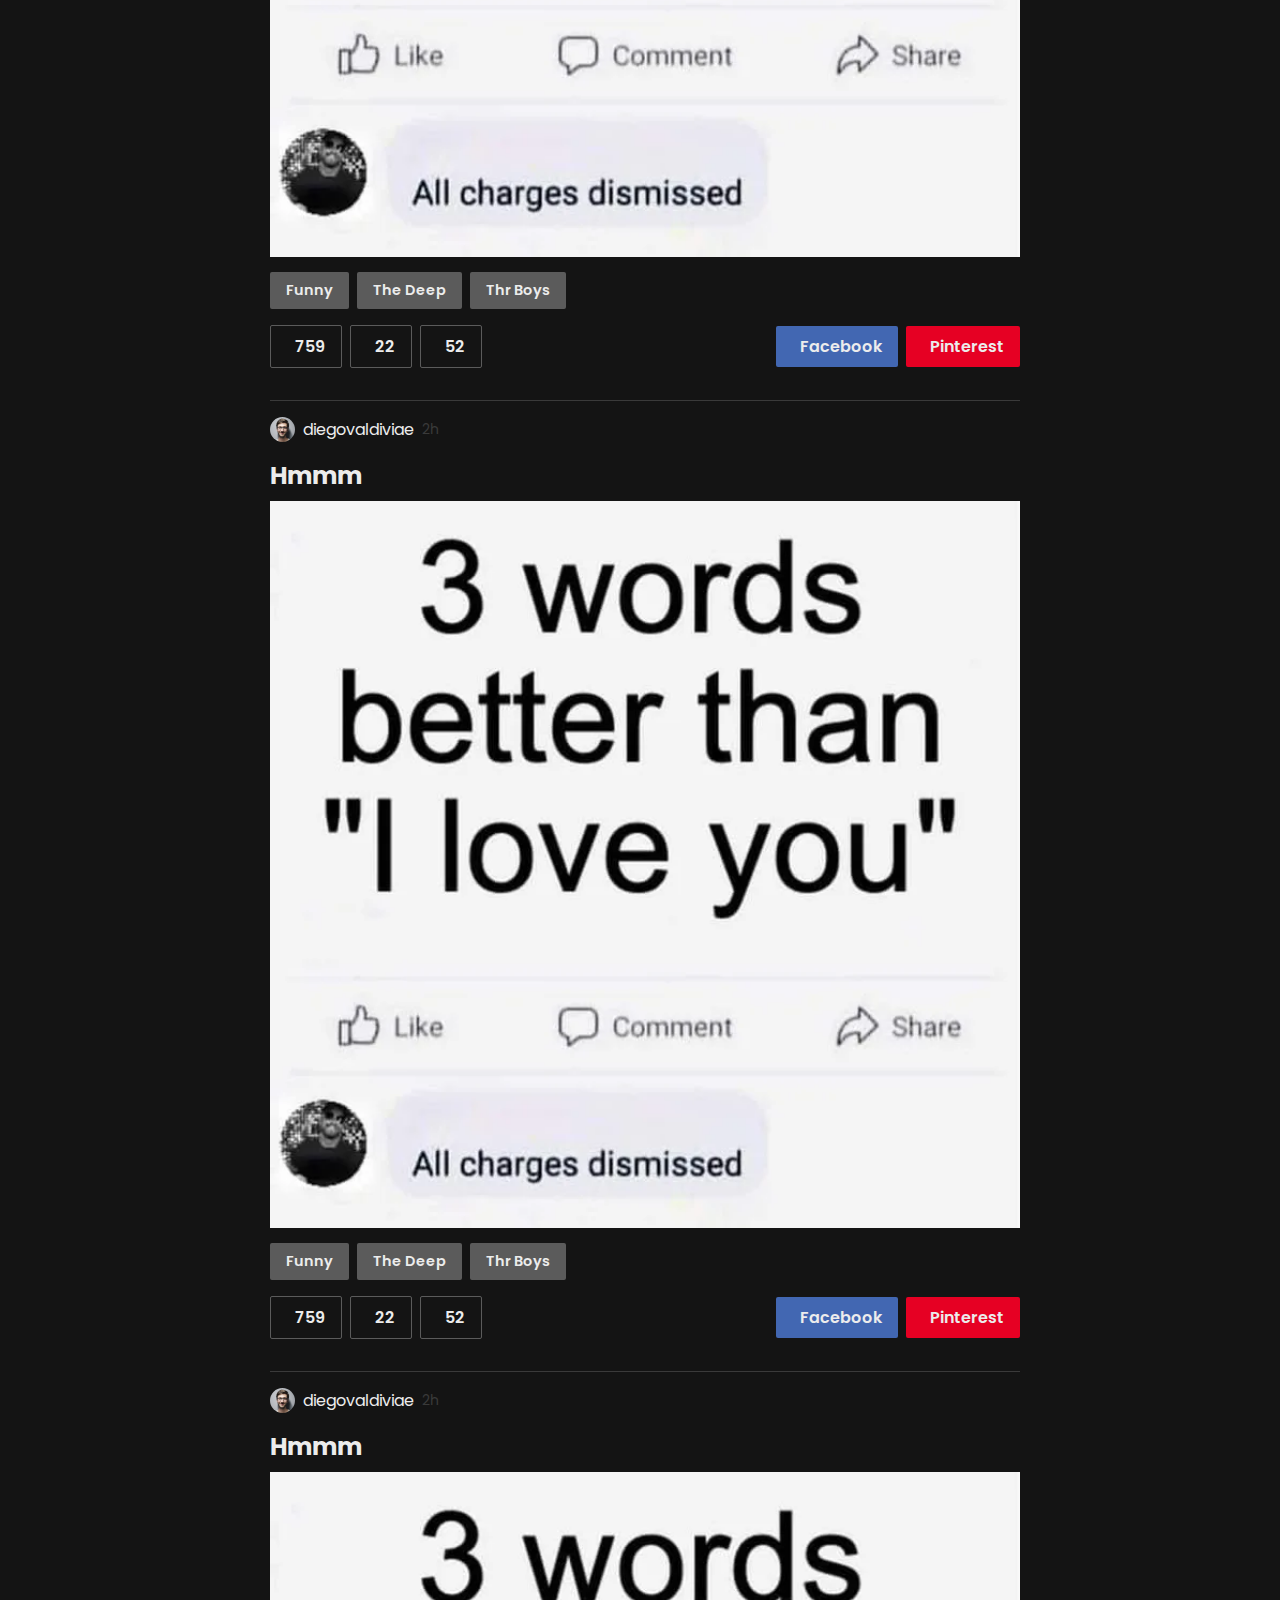
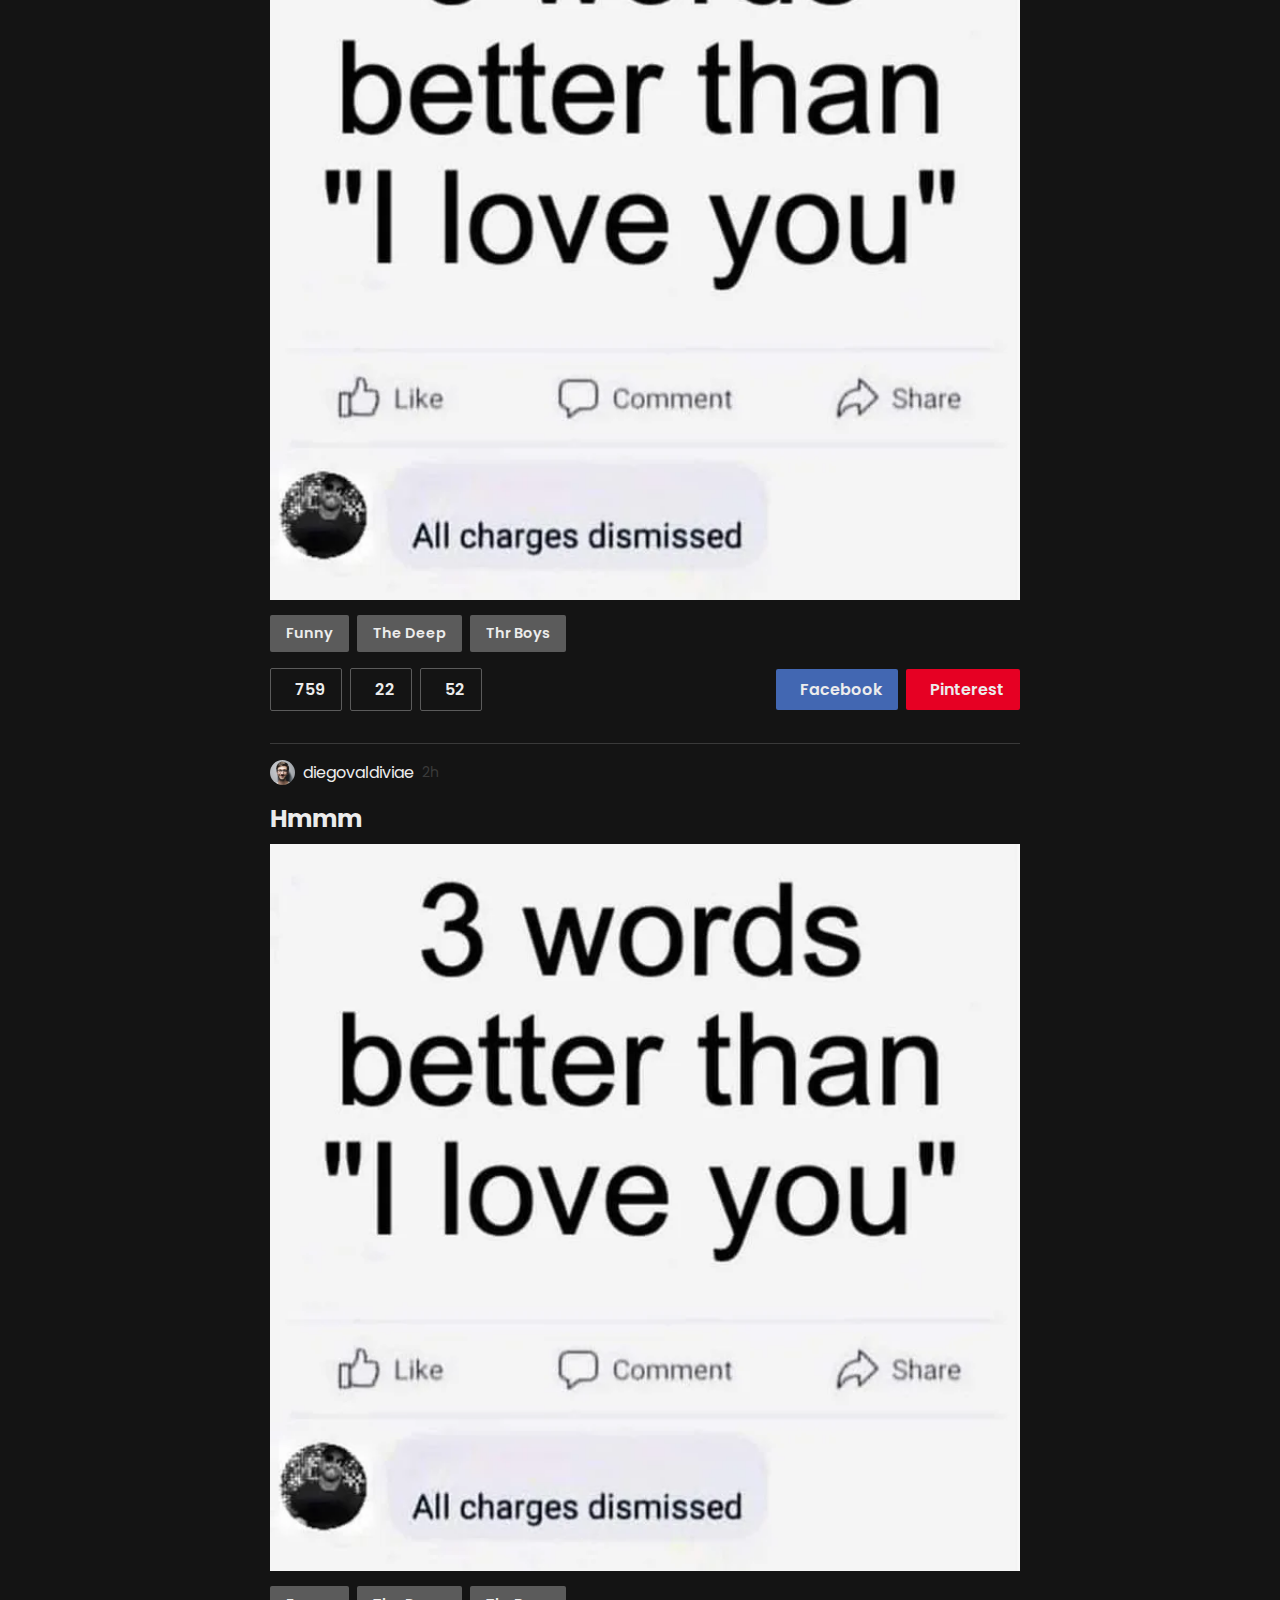
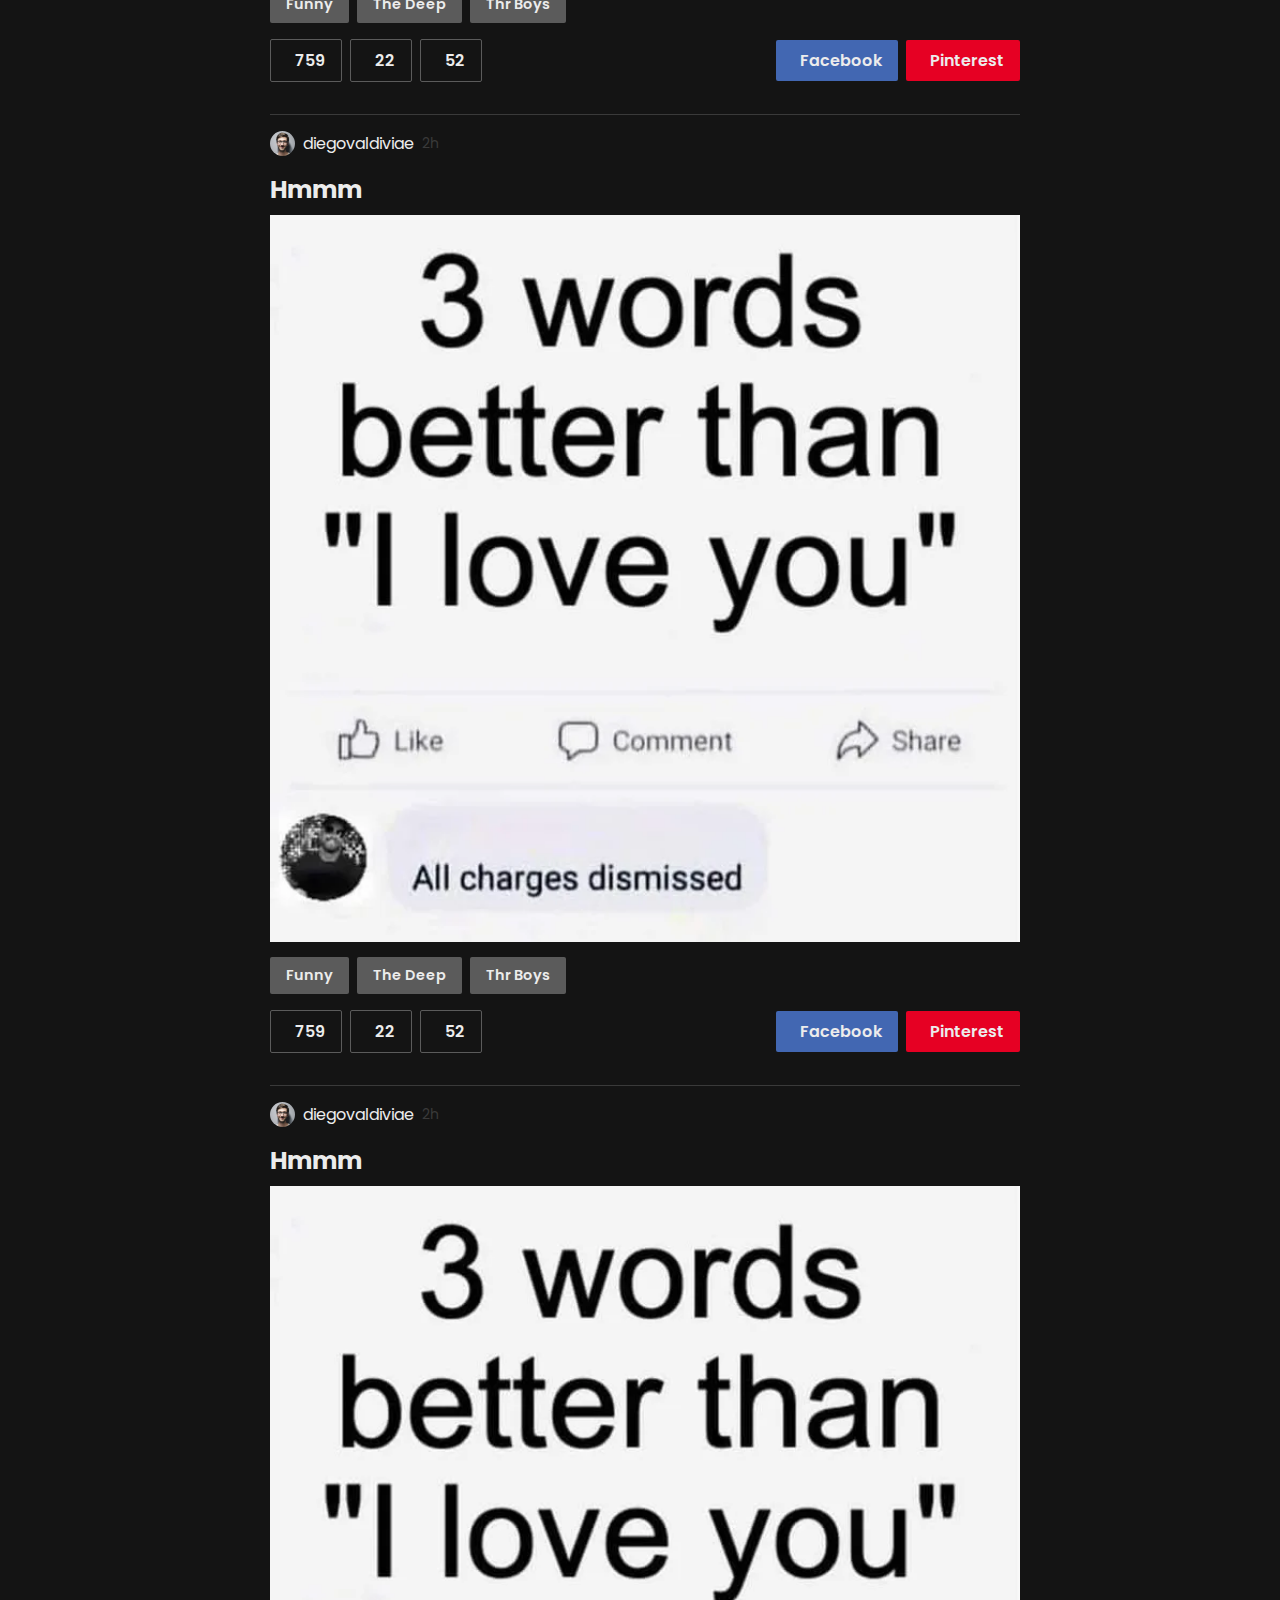
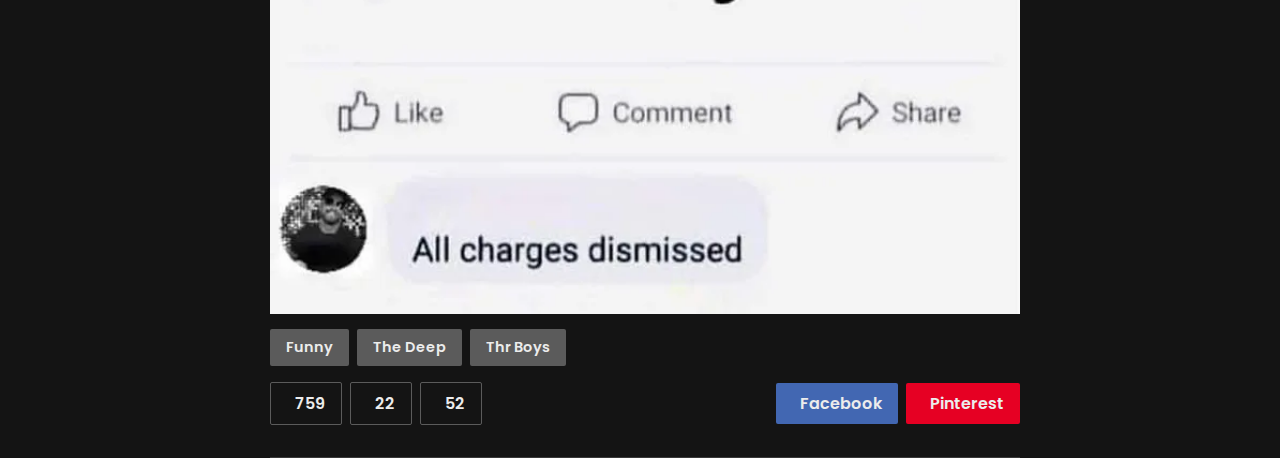
==== commit da0e578b: "landing page side bar" ====
--- a/index.html
+++ b/index.html
@@ -72,8 +72,8 @@
       </div>
     </nav>
 
-    <div class="content container">
-      <!-- sidebar -->
+    <!-- sidebar -->
+    <div class="container">
       <aside>
         <div class="sidebar">
           <!-- aside links home -->
@@ -305,7 +305,9 @@
           </ul>
         </div>
       </aside>
+    </div>
 
+    <div class="content container">
       <!-- content  -->
       <main>
         <div class="container main-content">
--- a/style.css
+++ b/style.css
@@ -10,6 +10,7 @@
   background-color: #141414;
   color: #ececec;
   font-family: 'Poppins', sans-serif;
+  overflow-x: hidden;
 }
 
 img {
@@ -30,6 +31,12 @@
 nav {
   padding: 1rem 0;
   border-bottom: 1px solid #5b5b5b;
+  position: fixed;
+  left: 0;
+  top: 0;
+  width: 100%;
+  z-index: 100;
+  background-color: #141414;
 }
 
 .nav {
@@ -54,6 +61,7 @@
 
 .hamburger {
   font-size: 1.5rem;
+  cursor: pointer;
 }
 
 .log-in,
@@ -76,8 +84,15 @@
 
 .content {
   display: grid;
-  grid-template-columns: 1fr 3fr 1fr;
+  grid-template-columns: 2fr 1fr;
   column-gap: 2rem;
+  margin-left: 250px;
+  margin-top: 4rem;
+}
+
+.shift-content {
+  transform: translateX(-200px);
+  z-index: -1;
 }
 
 /* sidebar */
@@ -87,6 +102,12 @@
   padding: 2rem 0;
   width: 180px;
   overflow-y: scroll;
+  position: fixed;
+  top: 68px;
+}
+
+.hide-aside {
+  transform: translateX(-300px);
 }
 
 /* Hide scrollbar for Chrome, Safari and Opera */
@@ -137,8 +158,6 @@
 
 main {
   padding-top: 4rem;
-  height: calc(100vh - 68px);
-  overflow-y: scroll;
 }
 
 /* Hide scrollbar for Chrome, Safari and Opera */
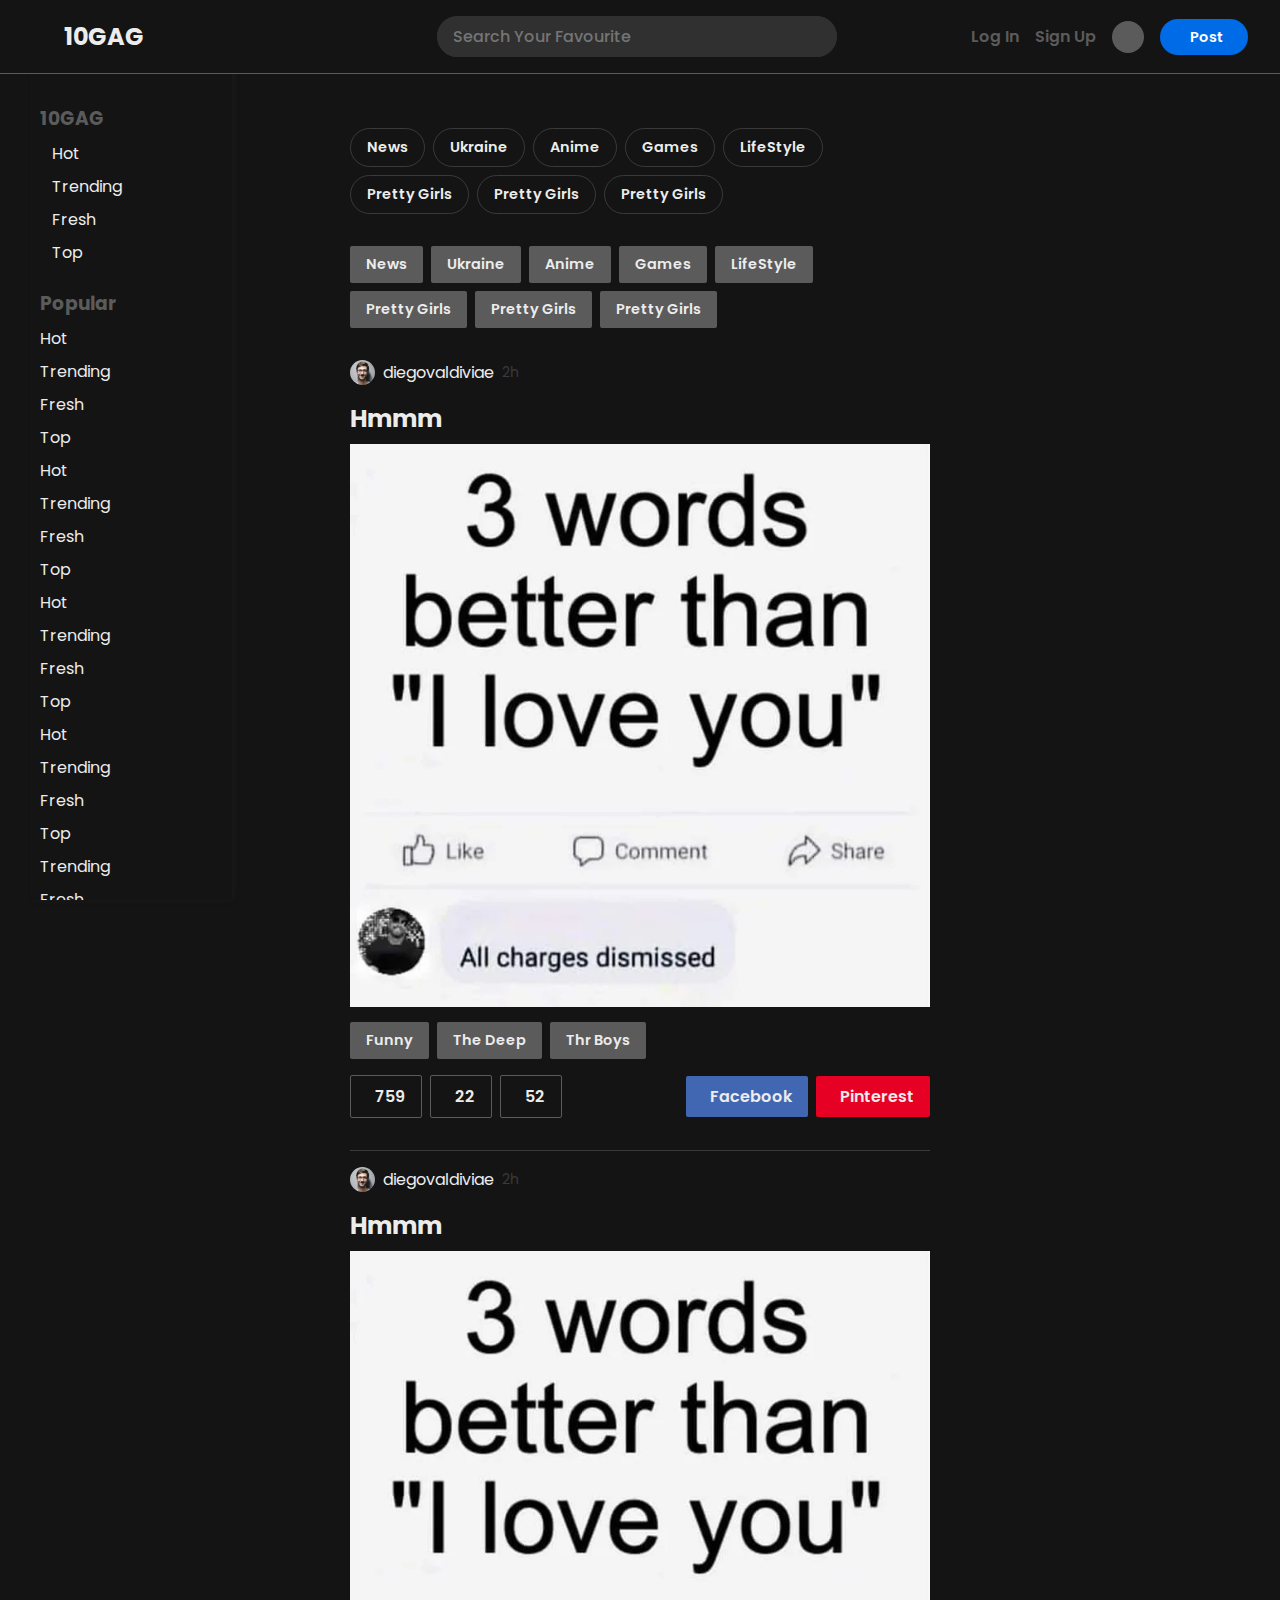
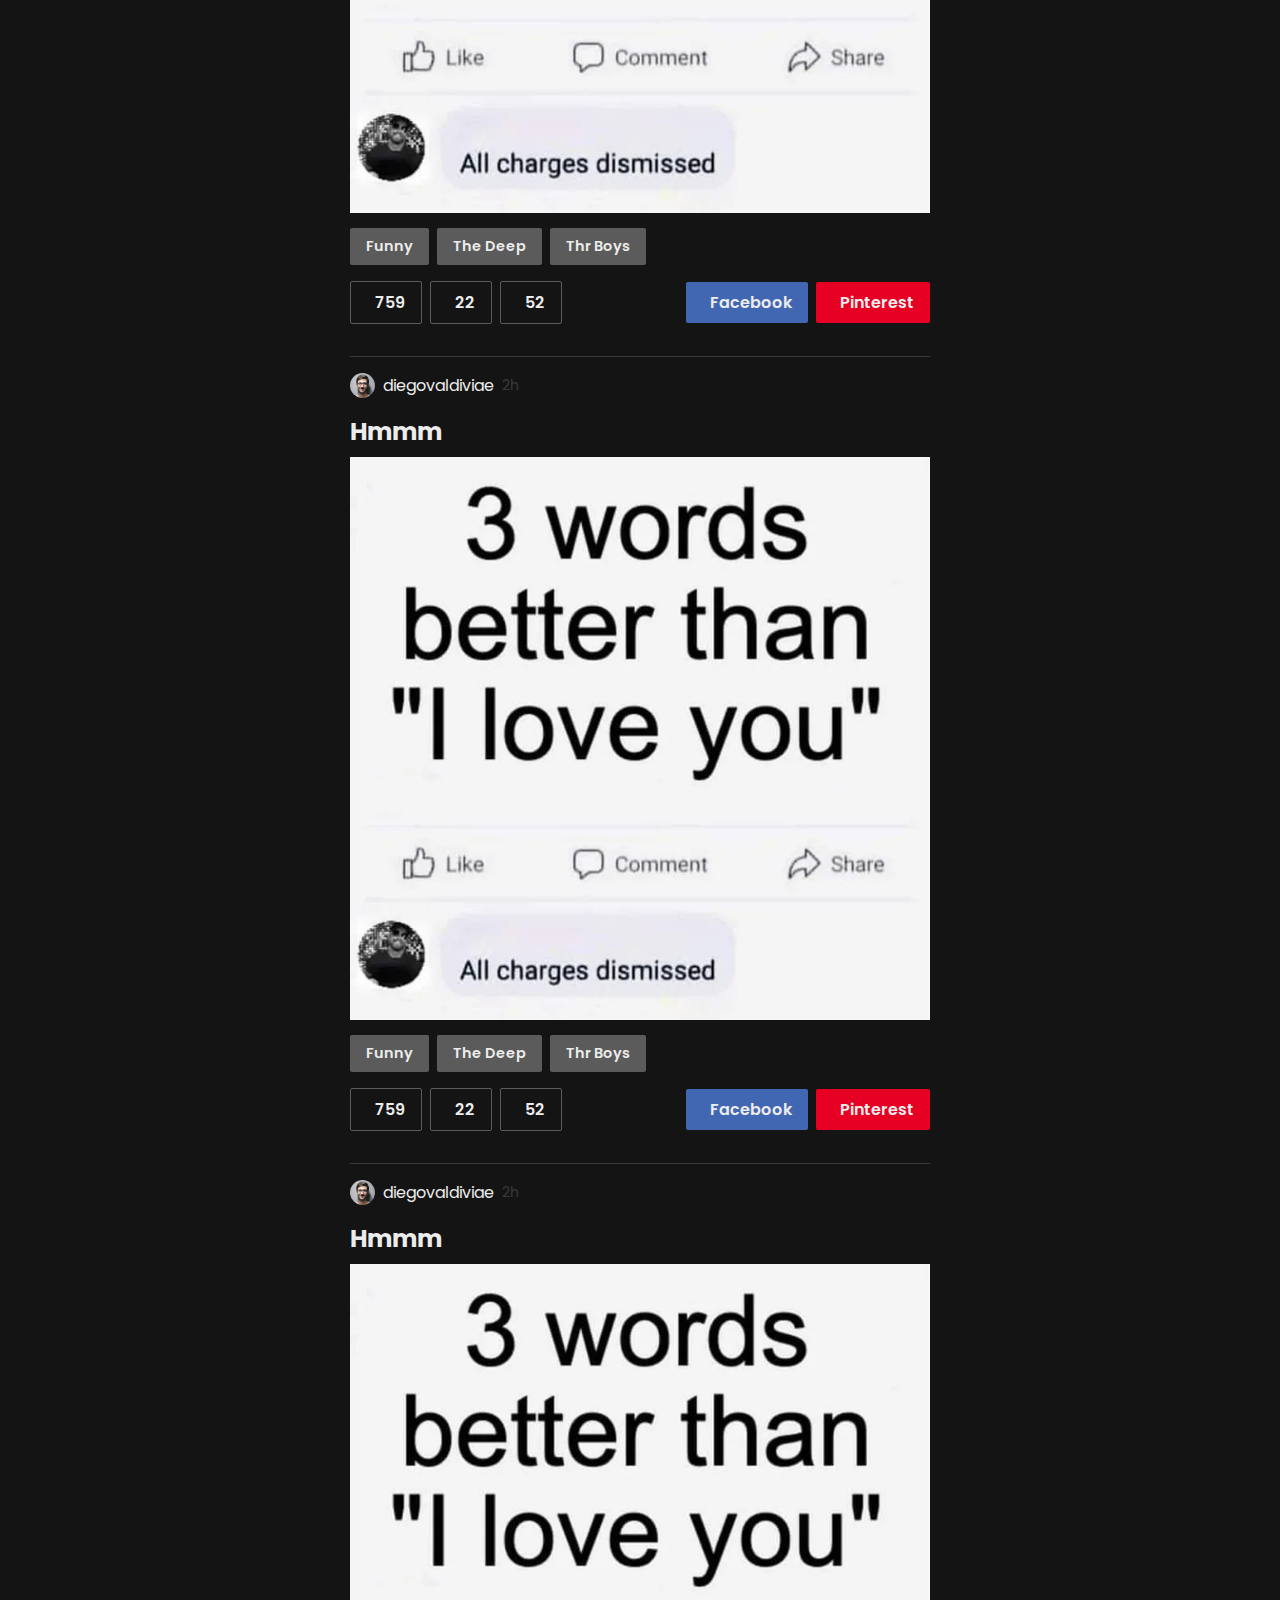
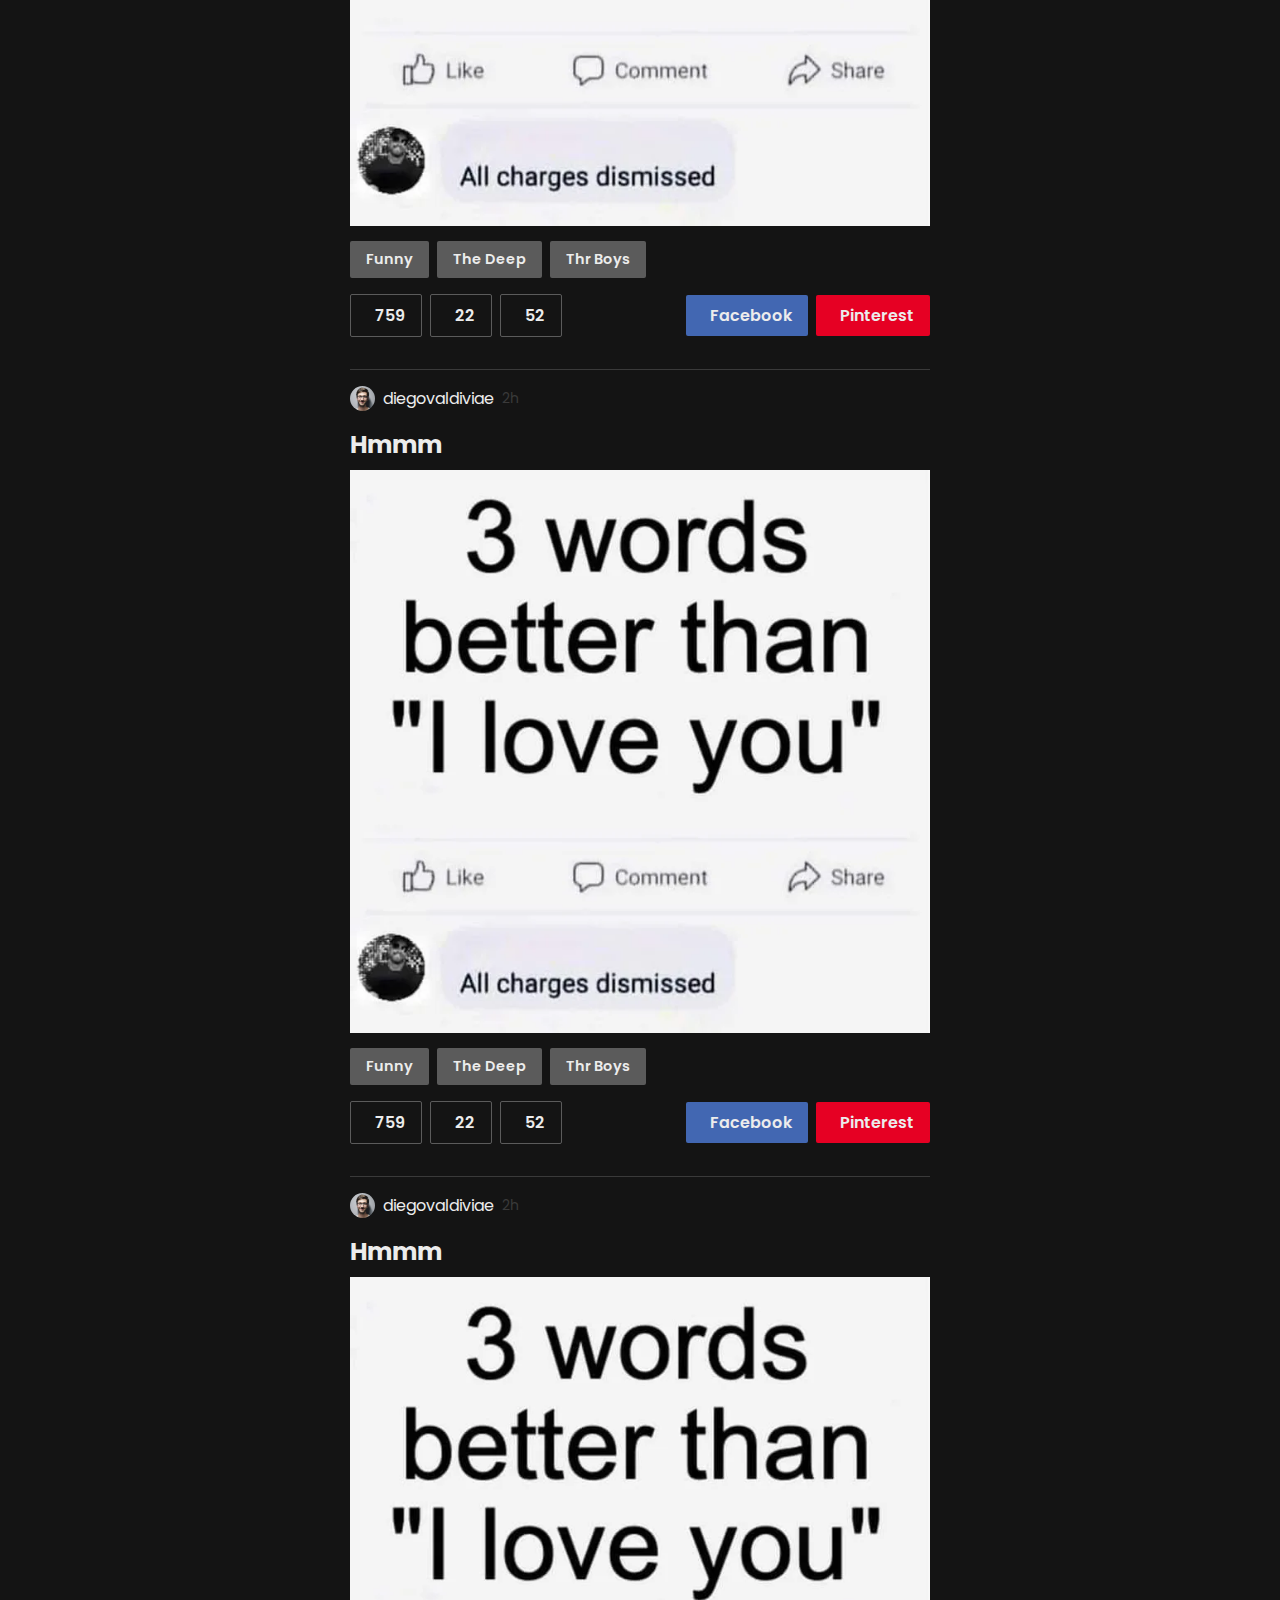
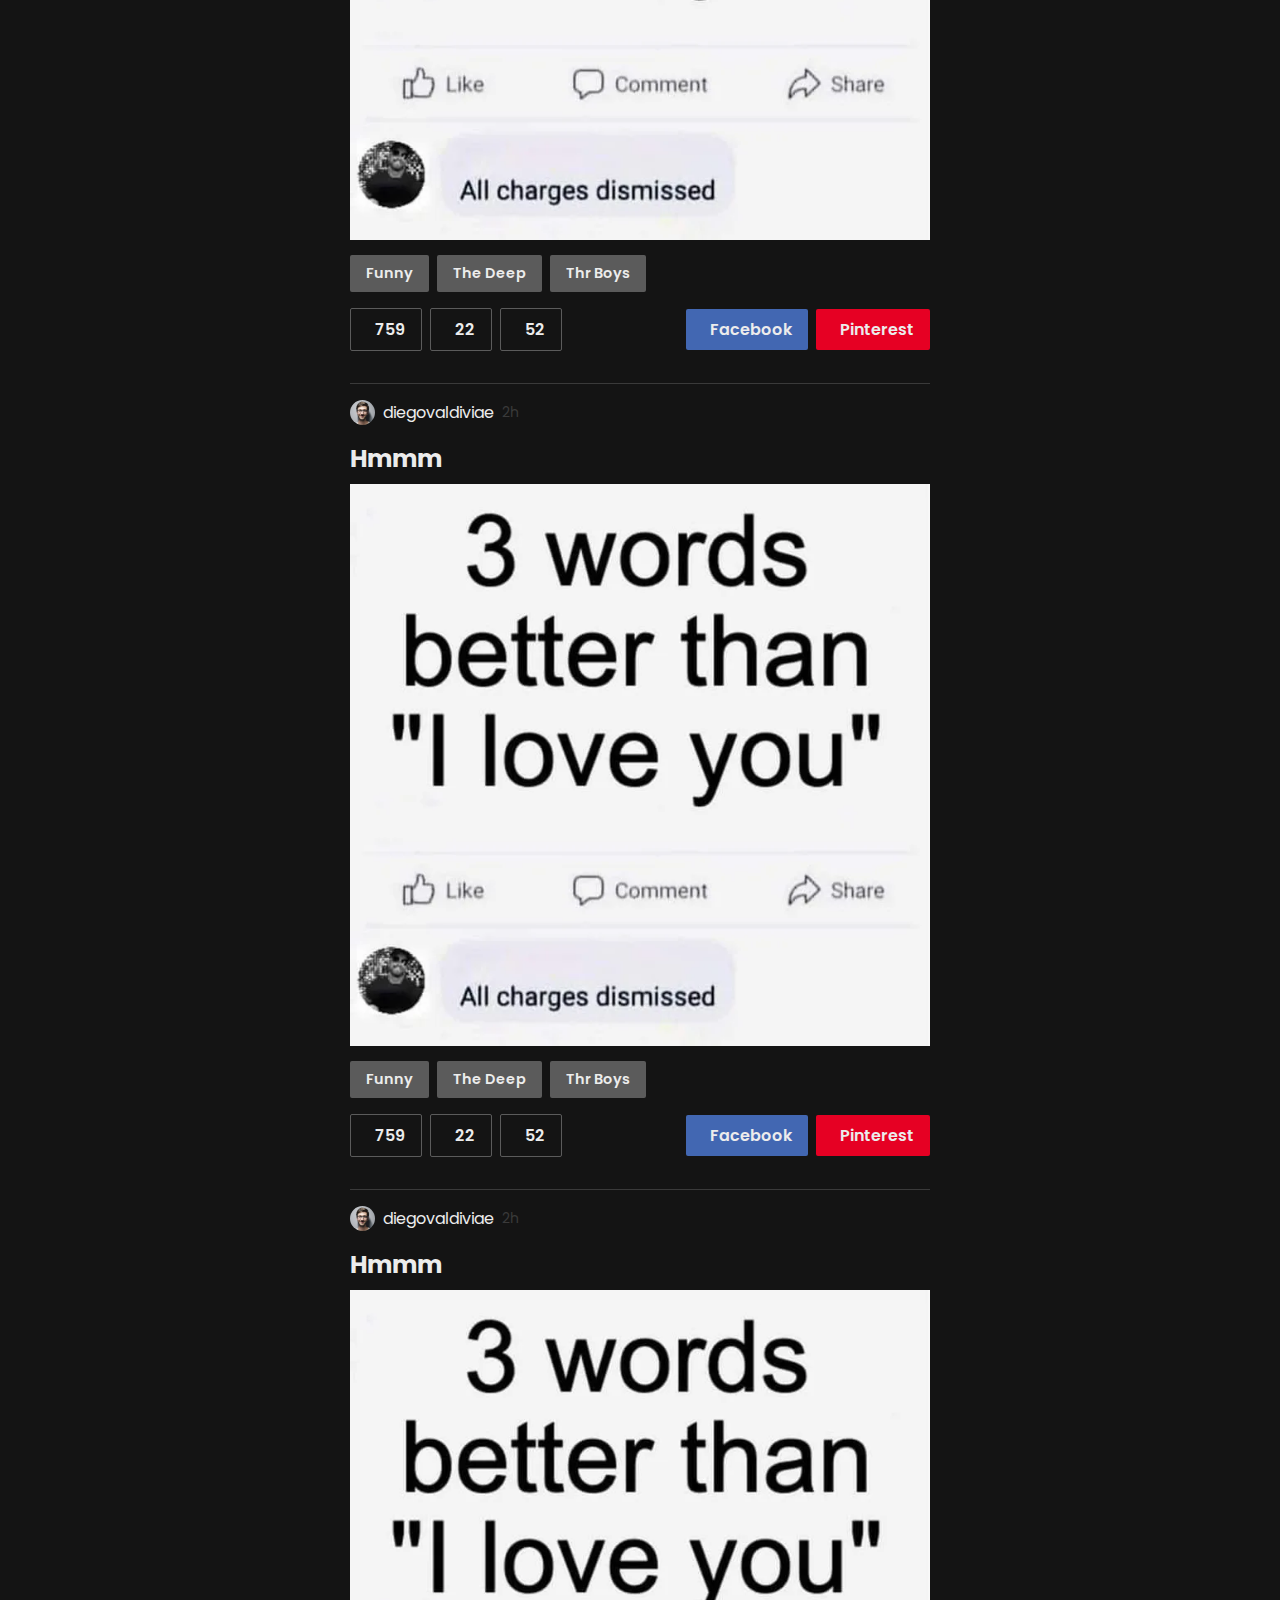
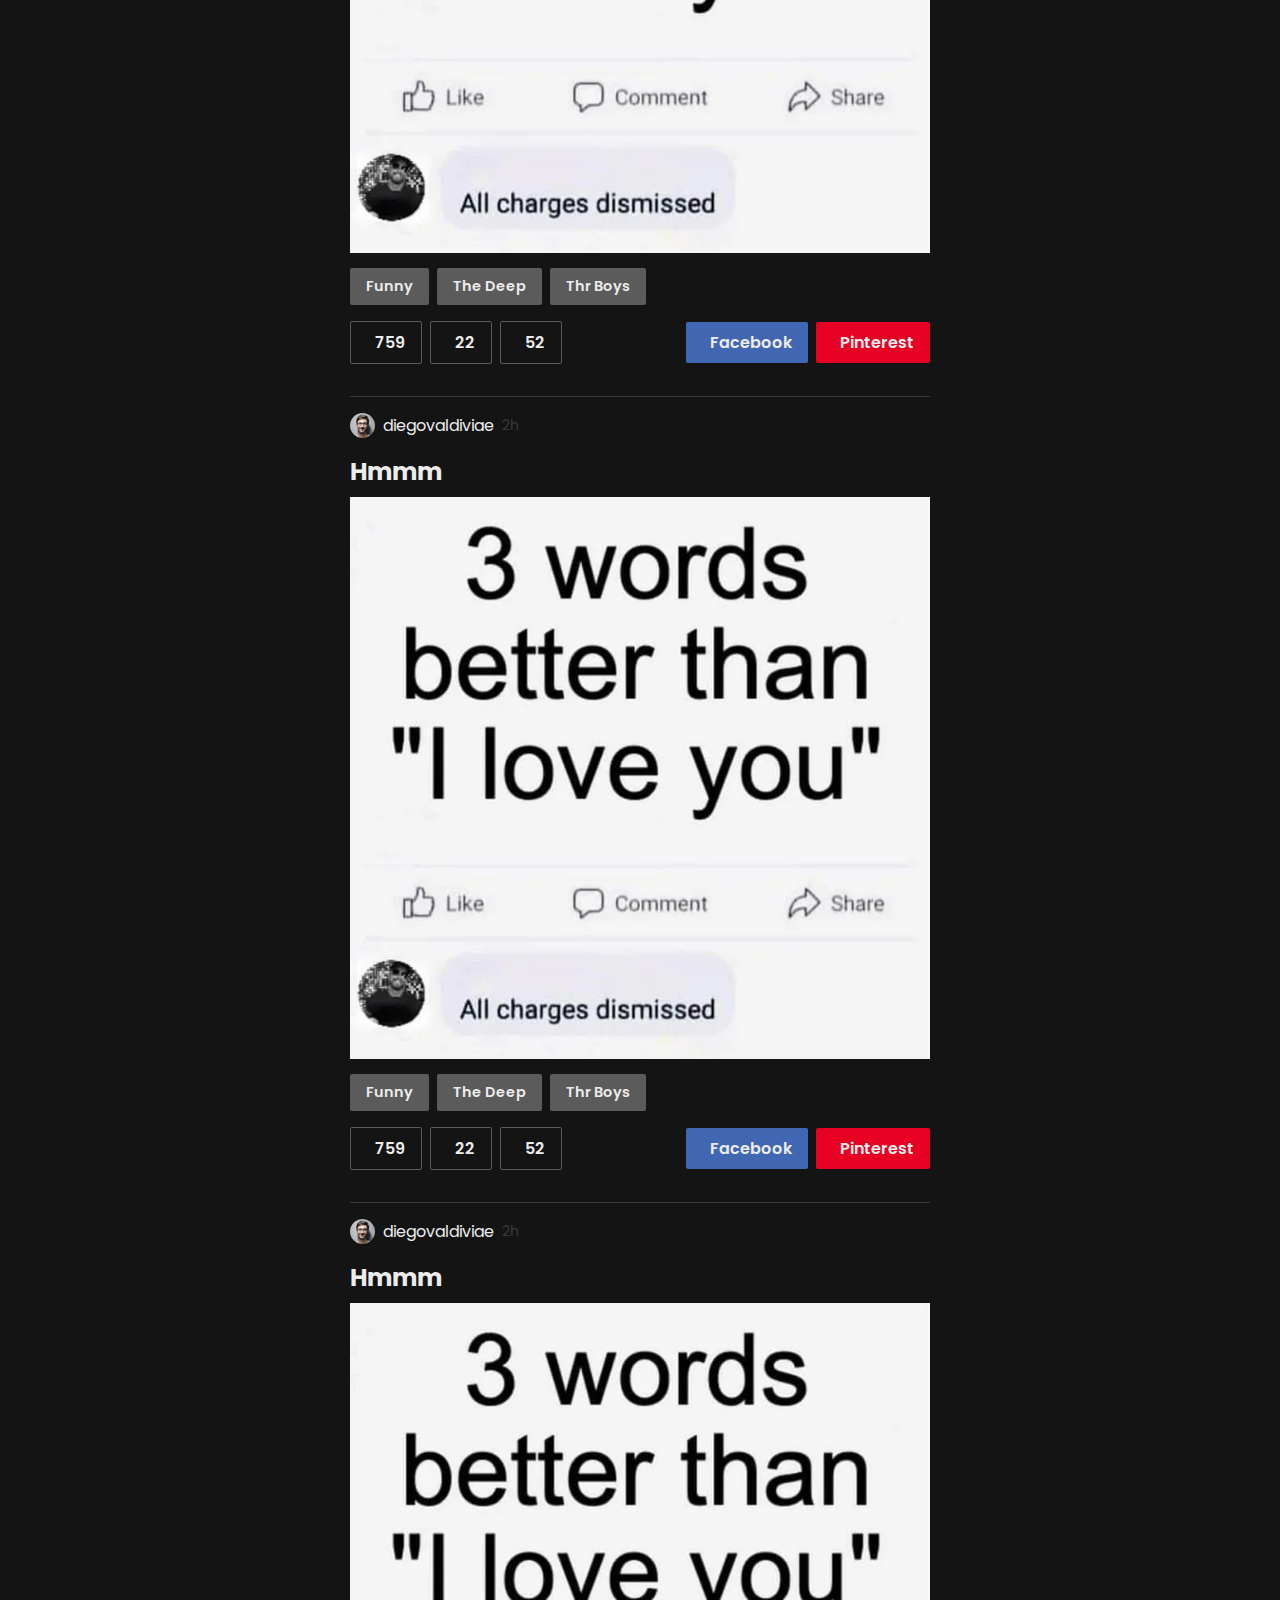
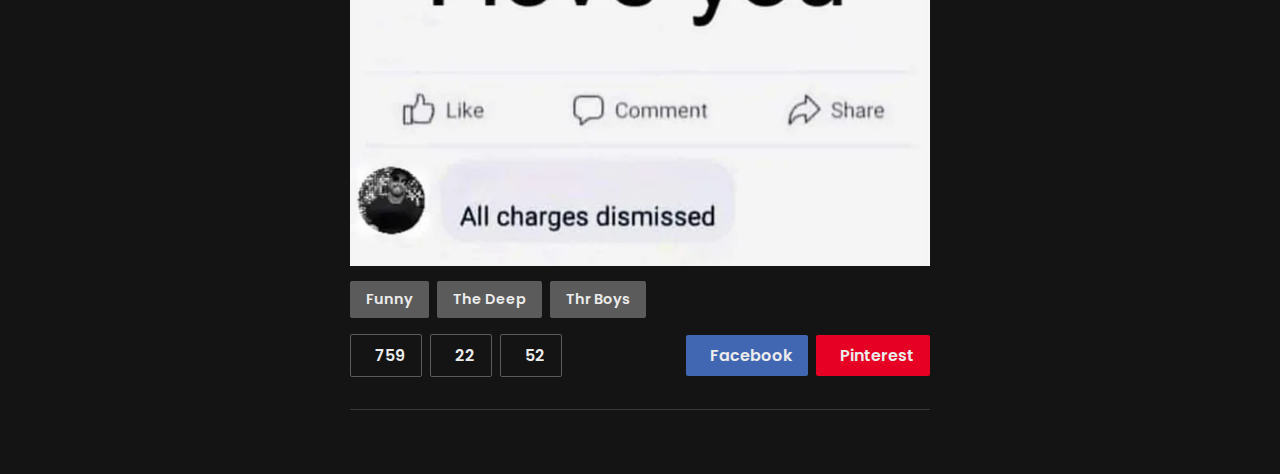
==== commit 036c1523: "profile" ====
--- a/index.html
+++ b/index.html
@@ -24,7 +24,10 @@
     />
 
     <!-- stylesheet -->
-    <link rel="stylesheet" href="style.css" />
+    <link rel="stylesheet" href="styles.css" />
+
+    <!-- homepage.css -->
+    <link rel="stylesheet" href="homepage.css" />
 
     <!-- scripts -->
     <script src="./app.js" defer></script>
@@ -36,33 +39,23 @@
         <ul class="nav-links-left">
           <i class="fa-solid fa-bars hamburger"></i>
           <li><h2 class="logo">10GAG</h2></li>
-          <li>
-            <a href="#" class="nav-link"
-              ><i class="fa-solid fa-shuffle shuffle"></i>&nbsp;shuffle</a
-            >
-          </li>
-          <li>
-            <a href="#" class="nav-link">
-              <i class="fa-solid fa-mobile-screen-button app"></i>&nbsp;get
-              app</a
-            >
-          </li>
-          <li>
-            <a href="#" class="nav-link">
-              <i class="fa-solid fa-skull-crossbones memeland"></i
-              >&nbsp;memeland</a
-            >
-          </li>
-          <li>
-            <a href="#" class="nav-link">
-              <i class="fa-solid fa-pizza-slice potato"></i>&nbsp;potatoz</a
-            >
-          </li>
         </ul>
+        <div class="search">
+          <input
+            type="text"
+            class="search-input"
+            placeholder="Search Your Favourite"
+          />
+          <i class="fa-solid fa-magnifying-glass search-icon"></i>
+        </div>
         <ul class="nav-links-right">
           <li><a href="#" class="nav-link log-in">log in</a></li>
           <li><a href="#" class="nav-link sign-up">sign up</a></li>
-          <li><a href="#" class="nav-link">profile</a></li>
+          <li class="user">
+            <a href="./profile.html" class="nav-link"
+              ><i class="fa-solid fa-user user-icon"></i
+            ></a>
+          </li>
           <li>
             <a href="#" class="nav-link pri-btn"
               ><i class="fa-solid fa-pencil new-post"></i>&nbsp;&nbsp;post</a
@@ -72,834 +65,832 @@
       </div>
     </nav>
 
-    <!-- sidebar -->
-    <div class="container">
-      <aside>
-        <div class="sidebar">
-          <!-- aside links home -->
-          <h3 class="links-title">10GAG</h3>
-          <ul class="sidebar-links">
-            <li>
-              <a href="#" class="sidebar-link"
-                ><i class="fa-solid fa-house"></i>&nbsp;&nbsp;&nbsp;hot</a
-              >
-            </li>
-            <li>
-              <a href="#" class="sidebar-link"
-                ><i class="fa-solid fa-arrow-trend-up"></i
-                >&nbsp;&nbsp;&nbsp;trending</a
-              >
-            </li>
-            <li>
-              <a href="#" class="sidebar-link"
-                ><i class="fa-solid fa-arrow-rotate-right"></i
-                >&nbsp;&nbsp;&nbsp;fresh</a
-              >
-            </li>
-            <li>
-              <a href="#" class="sidebar-link"
-                ><i class="fa-solid fa-chart-simple"></i
-                >&nbsp;&nbsp;&nbsp;top</a
-              >
-            </li>
-          </ul>
-
-          <!-- aside links popular -->
-          <h3 class="links-title">popular</h3>
-          <ul class="sidebar-links">
-            <li>
-              <a href="#" class="sidebar-link sidebar-link-2"
-                >hot<i class="fa-solid fa-star star"></i
-              ></a>
-            </li>
-            <li>
-              <a href="#" class="sidebar-link sidebar-link-2"
-                >trending<i class="fa-solid fa-star star"></i
-              ></a>
-            </li>
-            <li>
-              <a href="#" class="sidebar-link sidebar-link-2"
-                >fresh<i class="fa-solid fa-star star"></i
-              ></a>
-            </li>
-            <li>
-              <a href="#" class="sidebar-link sidebar-link-2"
-                >top<i class="fa-solid fa-star star"></i
-              ></a>
-            </li>
-            <li>
-              <a href="#" class="sidebar-link sidebar-link-2"
-                >hot<i class="fa-solid fa-star star"></i
-              ></a>
-            </li>
-            <li>
-              <a href="#" class="sidebar-link sidebar-link-2"
-                >trending<i class="fa-solid fa-star star"></i
-              ></a>
-            </li>
-            <li>
-              <a href="#" class="sidebar-link sidebar-link-2"
-                >fresh<i class="fa-solid fa-star star"></i
-              ></a>
-            </li>
-            <li>
-              <a href="#" class="sidebar-link sidebar-link-2"
-                >top<i class="fa-solid fa-star star"></i
-              ></a>
-            </li>
-            <li>
-              <a href="#" class="sidebar-link sidebar-link-2"
-                >hot<i class="fa-solid fa-star star"></i
-              ></a>
-            </li>
-            <li>
-              <a href="#" class="sidebar-link sidebar-link-2"
-                >trending<i class="fa-solid fa-star star"></i
-              ></a>
-            </li>
-            <li>
-              <a href="#" class="sidebar-link sidebar-link-2"
-                >fresh<i class="fa-solid fa-star star"></i
-              ></a>
-            </li>
-            <li>
-              <a href="#" class="sidebar-link sidebar-link-2"
-                >top<i class="fa-solid fa-star star"></i
-              ></a>
-            </li>
-            <li>
-              <a href="#" class="sidebar-link sidebar-link-2"
-                >hot<i class="fa-solid fa-star star"></i
-              ></a>
-            </li>
-            <li>
-              <a href="#" class="sidebar-link sidebar-link-2"
-                >trending<i class="fa-solid fa-star star"></i
-              ></a>
-            </li>
-            <li>
-              <a href="#" class="sidebar-link sidebar-link-2"
-                >fresh<i class="fa-solid fa-star star"></i
-              ></a>
-            </li>
-            <li>
-              <a href="#" class="sidebar-link sidebar-link-2"
-                >top<i class="fa-solid fa-star star"></i
-              ></a>
-            </li>
-            <li>
-              <a href="#" class="sidebar-link sidebar-link-2"
-                >trending<i class="fa-solid fa-star star"></i
-              ></a>
-            </li>
-            <li>
-              <a href="#" class="sidebar-link sidebar-link-2"
-                >fresh<i class="fa-solid fa-star star"></i
-              ></a>
-            </li>
-            <li>
-              <a href="#" class="sidebar-link sidebar-link-2"
-                >top<i class="fa-solid fa-star star"></i
-              ></a>
-            </li>
-          </ul>
-
-          <!-- aside links all section -->
-          <h3 class="links-title">All sections</h3>
-          <ul class="sidebar-links">
-            <li>
-              <a href="#" class="sidebar-link sidebar-link-2"
-                >hot<i class="fa-solid fa-star star"></i
-              ></a>
-            </li>
-            <li>
-              <a href="#" class="sidebar-link sidebar-link-2"
-                >trending<i class="fa-solid fa-star star"></i
-              ></a>
-            </li>
-            <li>
-              <a href="#" class="sidebar-link sidebar-link-2"
-                >fresh<i class="fa-solid fa-star star"></i
-              ></a>
-            </li>
-            <li>
-              <a href="#" class="sidebar-link sidebar-link-2"
-                >top<i class="fa-solid fa-star star"></i
-              ></a>
-            </li>
-            <li>
-              <a href="#" class="sidebar-link sidebar-link-2"
-                >hot<i class="fa-solid fa-star star"></i
-              ></a>
-            </li>
-            <li>
-              <a href="#" class="sidebar-link sidebar-link-2"
-                >trending<i class="fa-solid fa-star star"></i
-              ></a>
-            </li>
-            <li>
-              <a href="#" class="sidebar-link sidebar-link-2"
-                >fresh<i class="fa-solid fa-star star"></i
-              ></a>
-            </li>
-            <li>
-              <a href="#" class="sidebar-link sidebar-link-2"
-                >top<i class="fa-solid fa-star star"></i
-              ></a>
-            </li>
-            <li>
-              <a href="#" class="sidebar-link sidebar-link-2"
-                >hot<i class="fa-solid fa-star star"></i
-              ></a>
-            </li>
-            <li>
-              <a href="#" class="sidebar-link sidebar-link-2"
-                >trending<i class="fa-solid fa-star star"></i
-              ></a>
-            </li>
-            <li>
-              <a href="#" class="sidebar-link sidebar-link-2"
-                >fresh<i class="fa-solid fa-star star"></i
-              ></a>
-            </li>
-            <li>
-              <a href="#" class="sidebar-link sidebar-link-2"
-                >top<i class="fa-solid fa-star star"></i
-              ></a>
-            </li>
-            <li>
-              <a href="#" class="sidebar-link sidebar-link-2"
-                >hot<i class="fa-solid fa-star star"></i
-              ></a>
-            </li>
-            <li>
-              <a href="#" class="sidebar-link sidebar-link-2"
-                >trending<i class="fa-solid fa-star star"></i
-              ></a>
-            </li>
-            <li>
-              <a href="#" class="sidebar-link sidebar-link-2"
-                >fresh<i class="fa-solid fa-star star"></i
-              ></a>
-            </li>
-            <li>
-              <a href="#" class="sidebar-link sidebar-link-2"
-                >top<i class="fa-solid fa-star star"></i
-              ></a>
-            </li>
-            <li>
-              <a href="#" class="sidebar-link sidebar-link-2"
-                >trending<i class="fa-solid fa-star star"></i
-              ></a>
-            </li>
-            <li>
-              <a href="#" class="sidebar-link sidebar-link-2"
-                >fresh<i class="fa-solid fa-star star"></i
-              ></a>
-            </li>
-            <li>
-              <a href="#" class="sidebar-link sidebar-link-2"
-                >top<i class="fa-solid fa-star star"></i
-              ></a>
-            </li>
-          </ul>
-        </div>
-      </aside>
-    </div>
-
-    <div class="content container">
-      <!-- content  -->
-      <main>
-        <div class="container main-content">
-          <!-- popular -->
-          <div class="popular-tags">
-            <a href="#" class="popular-tag">News</a>
-            <a href="#" class="popular-tag">Ukraine</a>
-            <a href="#" class="popular-tag">Anime</a>
-            <a href="#" class="popular-tag">Games</a>
-            <a href="#" class="popular-tag">LifeStyle</a>
-            <a href="#" class="popular-tag">pretty girls</a>
-            <a href="#" class="popular-tag">pretty girls</a>
-            <a href="#" class="popular-tag">pretty girls</a>
+    <main>
+      <div class="container main">
+        <aside>
+          <div class="sidebar">
+            <!-- aside links home -->
+            <h3 class="links-title">10GAG</h3>
+            <ul class="sidebar-links">
+              <li>
+                <a href="#" class="sidebar-link"
+                  ><i class="fa-solid fa-house"></i>&nbsp;&nbsp;&nbsp;hot</a
+                >
+              </li>
+              <li>
+                <a href="#" class="sidebar-link"
+                  ><i class="fa-solid fa-arrow-trend-up"></i
+                  >&nbsp;&nbsp;&nbsp;trending</a
+                >
+              </li>
+              <li>
+                <a href="#" class="sidebar-link"
+                  ><i class="fa-solid fa-arrow-rotate-right"></i
+                  >&nbsp;&nbsp;&nbsp;fresh</a
+                >
+              </li>
+              <li>
+                <a href="#" class="sidebar-link"
+                  ><i class="fa-solid fa-chart-simple"></i
+                  >&nbsp;&nbsp;&nbsp;top</a
+                >
+              </li>
+            </ul>
+
+            <!-- aside links popular -->
+            <h3 class="links-title">popular</h3>
+            <ul class="sidebar-links">
+              <li>
+                <a href="#" class="sidebar-link sidebar-link-2"
+                  >hot<i class="fa-solid fa-star star"></i
+                ></a>
+              </li>
+              <li>
+                <a href="#" class="sidebar-link sidebar-link-2"
+                  >trending<i class="fa-solid fa-star star"></i
+                ></a>
+              </li>
+              <li>
+                <a href="#" class="sidebar-link sidebar-link-2"
+                  >fresh<i class="fa-solid fa-star star"></i
+                ></a>
+              </li>
+              <li>
+                <a href="#" class="sidebar-link sidebar-link-2"
+                  >top<i class="fa-solid fa-star star"></i
+                ></a>
+              </li>
+              <li>
+                <a href="#" class="sidebar-link sidebar-link-2"
+                  >hot<i class="fa-solid fa-star star"></i
+                ></a>
+              </li>
+              <li>
+                <a href="#" class="sidebar-link sidebar-link-2"
+                  >trending<i class="fa-solid fa-star star"></i
+                ></a>
+              </li>
+              <li>
+                <a href="#" class="sidebar-link sidebar-link-2"
+                  >fresh<i class="fa-solid fa-star star"></i
+                ></a>
+              </li>
+              <li>
+                <a href="#" class="sidebar-link sidebar-link-2"
+                  >top<i class="fa-solid fa-star star"></i
+                ></a>
+              </li>
+              <li>
+                <a href="#" class="sidebar-link sidebar-link-2"
+                  >hot<i class="fa-solid fa-star star"></i
+                ></a>
+              </li>
+              <li>
+                <a href="#" class="sidebar-link sidebar-link-2"
+                  >trending<i class="fa-solid fa-star star"></i
+                ></a>
+              </li>
+              <li>
+                <a href="#" class="sidebar-link sidebar-link-2"
+                  >fresh<i class="fa-solid fa-star star"></i
+                ></a>
+              </li>
+              <li>
+                <a href="#" class="sidebar-link sidebar-link-2"
+                  >top<i class="fa-solid fa-star star"></i
+                ></a>
+              </li>
+              <li>
+                <a href="#" class="sidebar-link sidebar-link-2"
+                  >hot<i class="fa-solid fa-star star"></i
+                ></a>
+              </li>
+              <li>
+                <a href="#" class="sidebar-link sidebar-link-2"
+                  >trending<i class="fa-solid fa-star star"></i
+                ></a>
+              </li>
+              <li>
+                <a href="#" class="sidebar-link sidebar-link-2"
+                  >fresh<i class="fa-solid fa-star star"></i
+                ></a>
+              </li>
+              <li>
+                <a href="#" class="sidebar-link sidebar-link-2"
+                  >top<i class="fa-solid fa-star star"></i
+                ></a>
+              </li>
+              <li>
+                <a href="#" class="sidebar-link sidebar-link-2"
+                  >trending<i class="fa-solid fa-star star"></i
+                ></a>
+              </li>
+              <li>
+                <a href="#" class="sidebar-link sidebar-link-2"
+                  >fresh<i class="fa-solid fa-star star"></i
+                ></a>
+              </li>
+              <li>
+                <a href="#" class="sidebar-link sidebar-link-2"
+                  >top<i class="fa-solid fa-star star"></i
+                ></a>
+              </li>
+            </ul>
+
+            <!-- aside links all section -->
+            <h3 class="links-title">All sections</h3>
+            <ul class="sidebar-links">
+              <li>
+                <a href="#" class="sidebar-link sidebar-link-2"
+                  >hot<i class="fa-solid fa-star star"></i
+                ></a>
+              </li>
+              <li>
+                <a href="#" class="sidebar-link sidebar-link-2"
+                  >trending<i class="fa-solid fa-star star"></i
+                ></a>
+              </li>
+              <li>
+                <a href="#" class="sidebar-link sidebar-link-2"
+                  >fresh<i class="fa-solid fa-star star"></i
+                ></a>
+              </li>
+              <li>
+                <a href="#" class="sidebar-link sidebar-link-2"
+                  >top<i class="fa-solid fa-star star"></i
+                ></a>
+              </li>
+              <li>
+                <a href="#" class="sidebar-link sidebar-link-2"
+                  >hot<i class="fa-solid fa-star star"></i
+                ></a>
+              </li>
+              <li>
+                <a href="#" class="sidebar-link sidebar-link-2"
+                  >trending<i class="fa-solid fa-star star"></i
+                ></a>
+              </li>
+              <li>
+                <a href="#" class="sidebar-link sidebar-link-2"
+                  >fresh<i class="fa-solid fa-star star"></i
+                ></a>
+              </li>
+              <li>
+                <a href="#" class="sidebar-link sidebar-link-2"
+                  >top<i class="fa-solid fa-star star"></i
+                ></a>
+              </li>
+              <li>
+                <a href="#" class="sidebar-link sidebar-link-2"
+                  >hot<i class="fa-solid fa-star star"></i
+                ></a>
+              </li>
+              <li>
+                <a href="#" class="sidebar-link sidebar-link-2"
+                  >trending<i class="fa-solid fa-star star"></i
+                ></a>
+              </li>
+              <li>
+                <a href="#" class="sidebar-link sidebar-link-2"
+                  >fresh<i class="fa-solid fa-star star"></i
+                ></a>
+              </li>
+              <li>
+                <a href="#" class="sidebar-link sidebar-link-2"
+                  >top<i class="fa-solid fa-star star"></i
+                ></a>
+              </li>
+              <li>
+                <a href="#" class="sidebar-link sidebar-link-2"
+                  >hot<i class="fa-solid fa-star star"></i
+                ></a>
+              </li>
+              <li>
+                <a href="#" class="sidebar-link sidebar-link-2"
+                  >trending<i class="fa-solid fa-star star"></i
+                ></a>
+              </li>
+              <li>
+                <a href="#" class="sidebar-link sidebar-link-2"
+                  >fresh<i class="fa-solid fa-star star"></i
+                ></a>
+              </li>
+              <li>
+                <a href="#" class="sidebar-link sidebar-link-2"
+                  >top<i class="fa-solid fa-star star"></i
+                ></a>
+              </li>
+              <li>
+                <a href="#" class="sidebar-link sidebar-link-2"
+                  >trending<i class="fa-solid fa-star star"></i
+                ></a>
+              </li>
+              <li>
+                <a href="#" class="sidebar-link sidebar-link-2"
+                  >fresh<i class="fa-solid fa-star star"></i
+                ></a>
+              </li>
+              <li>
+                <a href="#" class="sidebar-link sidebar-link-2"
+                  >top<i class="fa-solid fa-star star"></i
+                ></a>
+              </li>
+            </ul>
           </div>
-
-          <!-- trending -->
-          <div class="trending-tags">
-            <a href="#" class="trending-tag">News</a>
-            <a href="#" class="trending-tag">Ukraine</a>
-            <a href="#" class="trending-tag">Anime</a>
-            <a href="#" class="trending-tag">Games</a>
-            <a href="#" class="trending-tag">LifeStyle</a>
-            <a href="#" class="trending-tag">pretty girls</a>
-            <a href="#" class="trending-tag">pretty girls</a>
-            <a href="#" class="trending-tag">pretty girls</a>
-          </div>
-
-          <!-- posts -->
-          <div class="posts">
-            <!-- post -->
-            <article class="post">
-              <!-- top bar -->
-              <div class="post-top-bar">
-                <div class="post-top-bar-left">
-                  <img
-                    src="./img/profile-img.jpg"
-                    alt="profile-img"
-                    width="25"
-                    class="post-profile-img"
-                  />
-                  <p class="username">diegovaldiviae</p>
-                  <p class="time">2h</p>
-                </div>
-                <div class="post-top-bar-right">
-                  <i class="fa-solid fa-cloud-arrow-down"></i>
-                  <i class="fa-solid fa-ellipsis-vertical"></i>
-                </div>
-              </div>
-              <!-- post title -->
-              <h2 class="post-title">Hmmm</h2>
-              <!-- media -->
-              <div class="post-img">
-                <img src="./img/post-img.webp" alt="" />
-              </div>
-              <!-- tags -->
-              <div class="post-tags">
-                <a href="#" class="tag">funny</a>
-                <a href="#" class="tag">the deep</a>
-                <a href="#" class="tag">thr boys</a>
-              </div>
-              <!-- upvote and share -->
-              <div class="upvote-share">
-                <div class="upvote">
-                  <a href="#" class="upvote-btn"
-                    ><i class="fa-solid fa-arrow-up"></i>&nbsp;&nbsp;759</a
-                  >
-                  <a href="#" class="downvote-btn"
-                    ><i class="fa-solid fa-arrow-down"></i> &nbsp;&nbsp;22</a
-                  >
-                  <a href="#" class="comment-btn"
-                    ><i class="fa-solid fa-comment"></i>&nbsp;&nbsp;52</a
-                  >
-                </div>
-                <div class="share">
-                  <a class="share-btn fb-share-btn"
-                    ><i class="fa-brands fa-facebook"></i
-                    >&nbsp;&nbsp;Facebook</a
-                  >
-                  <a class="share-btn pt-share-btn"
-                    ><i class="fa-brands fa-pinterest"></i
-                    >&nbsp;&nbsp;Pinterest</a
-                  >
-                </div>
-              </div>
-            </article>
-            <!-- post -->
-            <article class="post">
-              <!-- top bar -->
-              <div class="post-top-bar">
-                <div class="post-top-bar-left">
-                  <img
-                    src="./img/profile-img.jpg"
-                    alt="profile-img"
-                    width="25"
-                    class="post-profile-img"
-                  />
-                  <p class="username">diegovaldiviae</p>
-                  <p class="time">2h</p>
-                </div>
-                <div class="post-top-bar-right">
-                  <i class="fa-solid fa-cloud-arrow-down"></i>
-                  <i class="fa-solid fa-ellipsis-vertical"></i>
-                </div>
-              </div>
-              <!-- post title -->
-              <h2 class="post-title">Hmmm</h2>
-              <!-- media -->
-              <div class="post-img">
-                <img src="./img/post-img.webp" alt="" />
-              </div>
-              <!-- tags -->
-              <div class="post-tags">
-                <a href="#" class="tag">funny</a>
-                <a href="#" class="tag">the deep</a>
-                <a href="#" class="tag">thr boys</a>
-              </div>
-              <!-- upvote and share -->
-              <div class="upvote-share">
-                <div class="upvote">
-                  <a href="#" class="upvote-btn"
-                    ><i class="fa-solid fa-arrow-up"></i>&nbsp;&nbsp;759</a
-                  >
-                  <a href="#" class="downvote-btn"
-                    ><i class="fa-solid fa-arrow-down"></i> &nbsp;&nbsp;22</a
-                  >
-                  <a href="#" class="comment-btn"
-                    ><i class="fa-solid fa-comment"></i>&nbsp;&nbsp;52</a
-                  >
-                </div>
-                <div class="share">
-                  <a class="share-btn fb-share-btn"
-                    ><i class="fa-brands fa-facebook"></i
-                    >&nbsp;&nbsp;Facebook</a
-                  >
-                  <a class="share-btn pt-share-btn"
-                    ><i class="fa-brands fa-pinterest"></i
-                    >&nbsp;&nbsp;Pinterest</a
-                  >
-                </div>
-              </div>
-            </article>
-            <!-- post -->
-            <article class="post">
-              <!-- top bar -->
-              <div class="post-top-bar">
-                <div class="post-top-bar-left">
-                  <img
-                    src="./img/profile-img.jpg"
-                    alt="profile-img"
-                    width="25"
-                    class="post-profile-img"
-                  />
-                  <p class="username">diegovaldiviae</p>
-                  <p class="time">2h</p>
-                </div>
-                <div class="post-top-bar-right">
-                  <i class="fa-solid fa-cloud-arrow-down"></i>
-                  <i class="fa-solid fa-ellipsis-vertical"></i>
-                </div>
-              </div>
-              <!-- post title -->
-              <h2 class="post-title">Hmmm</h2>
-              <!-- media -->
-              <div class="post-img">
-                <img src="./img/post-img.webp" alt="" />
-              </div>
-              <!-- tags -->
-              <div class="post-tags">
-                <a href="#" class="tag">funny</a>
-                <a href="#" class="tag">the deep</a>
-                <a href="#" class="tag">thr boys</a>
-              </div>
-              <!-- upvote and share -->
-              <div class="upvote-share">
-                <div class="upvote">
-                  <a href="#" class="upvote-btn"
-                    ><i class="fa-solid fa-arrow-up"></i>&nbsp;&nbsp;759</a
-                  >
-                  <a href="#" class="downvote-btn"
-                    ><i class="fa-solid fa-arrow-down"></i> &nbsp;&nbsp;22</a
-                  >
-                  <a href="#" class="comment-btn"
-                    ><i class="fa-solid fa-comment"></i>&nbsp;&nbsp;52</a
-                  >
-                </div>
-                <div class="share">
-                  <a class="share-btn fb-share-btn"
-                    ><i class="fa-brands fa-facebook"></i
-                    >&nbsp;&nbsp;Facebook</a
-                  >
-                  <a class="share-btn pt-share-btn"
-                    ><i class="fa-brands fa-pinterest"></i
-                    >&nbsp;&nbsp;Pinterest</a
-                  >
-                </div>
-              </div>
-            </article>
-            <!-- post -->
-            <article class="post">
-              <!-- top bar -->
-              <div class="post-top-bar">
-                <div class="post-top-bar-left">
-                  <img
-                    src="./img/profile-img.jpg"
-                    alt="profile-img"
-                    width="25"
-                    class="post-profile-img"
-                  />
-                  <p class="username">diegovaldiviae</p>
-                  <p class="time">2h</p>
-                </div>
-                <div class="post-top-bar-right">
-                  <i class="fa-solid fa-cloud-arrow-down"></i>
-                  <i class="fa-solid fa-ellipsis-vertical"></i>
-                </div>
-              </div>
-              <!-- post title -->
-              <h2 class="post-title">Hmmm</h2>
-              <!-- media -->
-              <div class="post-img">
-                <img src="./img/post-img.webp" alt="" />
-              </div>
-              <!-- tags -->
-              <div class="post-tags">
-                <a href="#" class="tag">funny</a>
-                <a href="#" class="tag">the deep</a>
-                <a href="#" class="tag">thr boys</a>
-              </div>
-              <!-- upvote and share -->
-              <div class="upvote-share">
-                <div class="upvote">
-                  <a href="#" class="upvote-btn"
-                    ><i class="fa-solid fa-arrow-up"></i>&nbsp;&nbsp;759</a
-                  >
-                  <a href="#" class="downvote-btn"
-                    ><i class="fa-solid fa-arrow-down"></i> &nbsp;&nbsp;22</a
-                  >
-                  <a href="#" class="comment-btn"
-                    ><i class="fa-solid fa-comment"></i>&nbsp;&nbsp;52</a
-                  >
-                </div>
-                <div class="share">
-                  <a class="share-btn fb-share-btn"
-                    ><i class="fa-brands fa-facebook"></i
-                    >&nbsp;&nbsp;Facebook</a
-                  >
-                  <a class="share-btn pt-share-btn"
-                    ><i class="fa-brands fa-pinterest"></i
-                    >&nbsp;&nbsp;Pinterest</a
-                  >
-                </div>
-              </div>
-            </article>
-            <!-- post -->
-            <article class="post">
-              <!-- top bar -->
-              <div class="post-top-bar">
-                <div class="post-top-bar-left">
-                  <img
-                    src="./img/profile-img.jpg"
-                    alt="profile-img"
-                    width="25"
-                    class="post-profile-img"
-                  />
-                  <p class="username">diegovaldiviae</p>
-                  <p class="time">2h</p>
-                </div>
-                <div class="post-top-bar-right">
-                  <i class="fa-solid fa-cloud-arrow-down"></i>
-                  <i class="fa-solid fa-ellipsis-vertical"></i>
-                </div>
-              </div>
-              <!-- post title -->
-              <h2 class="post-title">Hmmm</h2>
-              <!-- media -->
-              <div class="post-img">
-                <img src="./img/post-img.webp" alt="" />
-              </div>
-              <!-- tags -->
-              <div class="post-tags">
-                <a href="#" class="tag">funny</a>
-                <a href="#" class="tag">the deep</a>
-                <a href="#" class="tag">thr boys</a>
-              </div>
-              <!-- upvote and share -->
-              <div class="upvote-share">
-                <div class="upvote">
-                  <a href="#" class="upvote-btn"
-                    ><i class="fa-solid fa-arrow-up"></i>&nbsp;&nbsp;759</a
-                  >
-                  <a href="#" class="downvote-btn"
-                    ><i class="fa-solid fa-arrow-down"></i> &nbsp;&nbsp;22</a
-                  >
-                  <a href="#" class="comment-btn"
-                    ><i class="fa-solid fa-comment"></i>&nbsp;&nbsp;52</a
-                  >
-                </div>
-                <div class="share">
-                  <a class="share-btn fb-share-btn"
-                    ><i class="fa-brands fa-facebook"></i
-                    >&nbsp;&nbsp;Facebook</a
-                  >
-                  <a class="share-btn pt-share-btn"
-                    ><i class="fa-brands fa-pinterest"></i
-                    >&nbsp;&nbsp;Pinterest</a
-                  >
-                </div>
-              </div>
-            </article>
-            <!-- post -->
-            <article class="post">
-              <!-- top bar -->
-              <div class="post-top-bar">
-                <div class="post-top-bar-left">
-                  <img
-                    src="./img/profile-img.jpg"
-                    alt="profile-img"
-                    width="25"
-                    class="post-profile-img"
-                  />
-                  <p class="username">diegovaldiviae</p>
-                  <p class="time">2h</p>
-                </div>
-                <div class="post-top-bar-right">
-                  <i class="fa-solid fa-cloud-arrow-down"></i>
-                  <i class="fa-solid fa-ellipsis-vertical"></i>
-                </div>
-              </div>
-              <!-- post title -->
-              <h2 class="post-title">Hmmm</h2>
-              <!-- media -->
-              <div class="post-img">
-                <img src="./img/post-img.webp" alt="" />
-              </div>
-              <!-- tags -->
-              <div class="post-tags">
-                <a href="#" class="tag">funny</a>
-                <a href="#" class="tag">the deep</a>
-                <a href="#" class="tag">thr boys</a>
-              </div>
-              <!-- upvote and share -->
-              <div class="upvote-share">
-                <div class="upvote">
-                  <a href="#" class="upvote-btn"
-                    ><i class="fa-solid fa-arrow-up"></i>&nbsp;&nbsp;759</a
-                  >
-                  <a href="#" class="downvote-btn"
-                    ><i class="fa-solid fa-arrow-down"></i> &nbsp;&nbsp;22</a
-                  >
-                  <a href="#" class="comment-btn"
-                    ><i class="fa-solid fa-comment"></i>&nbsp;&nbsp;52</a
-                  >
-                </div>
-                <div class="share">
-                  <a class="share-btn fb-share-btn"
-                    ><i class="fa-brands fa-facebook"></i
-                    >&nbsp;&nbsp;Facebook</a
-                  >
-                  <a class="share-btn pt-share-btn"
-                    ><i class="fa-brands fa-pinterest"></i
-                    >&nbsp;&nbsp;Pinterest</a
-                  >
-                </div>
-              </div>
-            </article>
-            <!-- post -->
-            <article class="post">
-              <!-- top bar -->
-              <div class="post-top-bar">
-                <div class="post-top-bar-left">
-                  <img
-                    src="./img/profile-img.jpg"
-                    alt="profile-img"
-                    width="25"
-                    class="post-profile-img"
-                  />
-                  <p class="username">diegovaldiviae</p>
-                  <p class="time">2h</p>
-                </div>
-                <div class="post-top-bar-right">
-                  <i class="fa-solid fa-cloud-arrow-down"></i>
-                  <i class="fa-solid fa-ellipsis-vertical"></i>
-                </div>
-              </div>
-              <!-- post title -->
-              <h2 class="post-title">Hmmm</h2>
-              <!-- media -->
-              <div class="post-img">
-                <img src="./img/post-img.webp" alt="" />
-              </div>
-              <!-- tags -->
-              <div class="post-tags">
-                <a href="#" class="tag">funny</a>
-                <a href="#" class="tag">the deep</a>
-                <a href="#" class="tag">thr boys</a>
-              </div>
-              <!-- upvote and share -->
-              <div class="upvote-share">
-                <div class="upvote">
-                  <a href="#" class="upvote-btn"
-                    ><i class="fa-solid fa-arrow-up"></i>&nbsp;&nbsp;759</a
-                  >
-                  <a href="#" class="downvote-btn"
-                    ><i class="fa-solid fa-arrow-down"></i> &nbsp;&nbsp;22</a
-                  >
-                  <a href="#" class="comment-btn"
-                    ><i class="fa-solid fa-comment"></i>&nbsp;&nbsp;52</a
-                  >
-                </div>
-                <div class="share">
-                  <a class="share-btn fb-share-btn"
-                    ><i class="fa-brands fa-facebook"></i
-                    >&nbsp;&nbsp;Facebook</a
-                  >
-                  <a class="share-btn pt-share-btn"
-                    ><i class="fa-brands fa-pinterest"></i
-                    >&nbsp;&nbsp;Pinterest</a
-                  >
-                </div>
-              </div>
-            </article>
-            <!-- post -->
-            <article class="post">
-              <!-- top bar -->
-              <div class="post-top-bar">
-                <div class="post-top-bar-left">
-                  <img
-                    src="./img/profile-img.jpg"
-                    alt="profile-img"
-                    width="25"
-                    class="post-profile-img"
-                  />
-                  <p class="username">diegovaldiviae</p>
-                  <p class="time">2h</p>
-                </div>
-                <div class="post-top-bar-right">
-                  <i class="fa-solid fa-cloud-arrow-down"></i>
-                  <i class="fa-solid fa-ellipsis-vertical"></i>
-                </div>
-              </div>
-              <!-- post title -->
-              <h2 class="post-title">Hmmm</h2>
-              <!-- media -->
-              <div class="post-img">
-                <img src="./img/post-img.webp" alt="" />
-              </div>
-              <!-- tags -->
-              <div class="post-tags">
-                <a href="#" class="tag">funny</a>
-                <a href="#" class="tag">the deep</a>
-                <a href="#" class="tag">thr boys</a>
-              </div>
-              <!-- upvote and share -->
-              <div class="upvote-share">
-                <div class="upvote">
-                  <a href="#" class="upvote-btn"
-                    ><i class="fa-solid fa-arrow-up"></i>&nbsp;&nbsp;759</a
-                  >
-                  <a href="#" class="downvote-btn"
-                    ><i class="fa-solid fa-arrow-down"></i> &nbsp;&nbsp;22</a
-                  >
-                  <a href="#" class="comment-btn"
-                    ><i class="fa-solid fa-comment"></i>&nbsp;&nbsp;52</a
-                  >
-                </div>
-                <div class="share">
-                  <a class="share-btn fb-share-btn"
-                    ><i class="fa-brands fa-facebook"></i
-                    >&nbsp;&nbsp;Facebook</a
-                  >
-                  <a class="share-btn pt-share-btn"
-                    ><i class="fa-brands fa-pinterest"></i
-                    >&nbsp;&nbsp;Pinterest</a
-                  >
-                </div>
-              </div>
-            </article>
-            <!-- post -->
-            <article class="post">
-              <!-- top bar -->
-              <div class="post-top-bar">
-                <div class="post-top-bar-left">
-                  <img
-                    src="./img/profile-img.jpg"
-                    alt="profile-img"
-                    width="25"
-                    class="post-profile-img"
-                  />
-                  <p class="username">diegovaldiviae</p>
-                  <p class="time">2h</p>
-                </div>
-                <div class="post-top-bar-right">
-                  <i class="fa-solid fa-cloud-arrow-down"></i>
-                  <i class="fa-solid fa-ellipsis-vertical"></i>
-                </div>
-              </div>
-              <!-- post title -->
-              <h2 class="post-title">Hmmm</h2>
-              <!-- media -->
-              <div class="post-img">
-                <img src="./img/post-img.webp" alt="" />
-              </div>
-              <!-- tags -->
-              <div class="post-tags">
-                <a href="#" class="tag">funny</a>
-                <a href="#" class="tag">the deep</a>
-                <a href="#" class="tag">thr boys</a>
-              </div>
-              <!-- upvote and share -->
-              <div class="upvote-share">
-                <div class="upvote">
-                  <a href="#" class="upvote-btn"
-                    ><i class="fa-solid fa-arrow-up"></i>&nbsp;&nbsp;759</a
-                  >
-                  <a href="#" class="downvote-btn"
-                    ><i class="fa-solid fa-arrow-down"></i> &nbsp;&nbsp;22</a
-                  >
-                  <a href="#" class="comment-btn"
-                    ><i class="fa-solid fa-comment"></i>&nbsp;&nbsp;52</a
-                  >
-                </div>
-                <div class="share">
-                  <a class="share-btn fb-share-btn"
-                    ><i class="fa-brands fa-facebook"></i
-                    >&nbsp;&nbsp;Facebook</a
-                  >
-                  <a class="share-btn pt-share-btn"
-                    ><i class="fa-brands fa-pinterest"></i
-                    >&nbsp;&nbsp;Pinterest</a
-                  >
-                </div>
-              </div>
-            </article>
-            <!-- post -->
-            <article class="post">
-              <!-- top bar -->
-              <div class="post-top-bar">
-                <div class="post-top-bar-left">
-                  <img
-                    src="./img/profile-img.jpg"
-                    alt="profile-img"
-                    width="25"
-                    class="post-profile-img"
-                  />
-                  <p class="username">diegovaldiviae</p>
-                  <p class="time">2h</p>
-                </div>
-                <div class="post-top-bar-right">
-                  <i class="fa-solid fa-cloud-arrow-down"></i>
-                  <i class="fa-solid fa-ellipsis-vertical"></i>
-                </div>
-              </div>
-              <!-- post title -->
-              <h2 class="post-title">Hmmm</h2>
-              <!-- media -->
-              <div class="post-img">
-                <img src="./img/post-img.webp" alt="" />
-              </div>
-              <!-- tags -->
-              <div class="post-tags">
-                <a href="#" class="tag">funny</a>
-                <a href="#" class="tag">the deep</a>
-                <a href="#" class="tag">thr boys</a>
-              </div>
-              <!-- upvote and share -->
-              <div class="upvote-share">
-                <div class="upvote">
-                  <a href="#" class="upvote-btn"
-                    ><i class="fa-solid fa-arrow-up"></i>&nbsp;&nbsp;759</a
-                  >
-                  <a href="#" class="downvote-btn"
-                    ><i class="fa-solid fa-arrow-down"></i> &nbsp;&nbsp;22</a
-                  >
-                  <a href="#" class="comment-btn"
-                    ><i class="fa-solid fa-comment"></i>&nbsp;&nbsp;52</a
-                  >
-                </div>
-                <div class="share">
-                  <a class="share-btn fb-share-btn"
-                    ><i class="fa-brands fa-facebook"></i
-                    >&nbsp;&nbsp;Facebook</a
-                  >
-                  <a class="share-btn pt-share-btn"
-                    ><i class="fa-brands fa-pinterest"></i
-                    >&nbsp;&nbsp;Pinterest</a
-                  >
-                </div>
-              </div>
-            </article>
+        </aside>
+
+        <div class="main-content-main">
+          <div class="main-content">
+            <!-- popular -->
+            <div class="popular-tags">
+              <a href="#" class="popular-tag">News</a>
+              <a href="#" class="popular-tag">Ukraine</a>
+              <a href="#" class="popular-tag">Anime</a>
+              <a href="#" class="popular-tag">Games</a>
+              <a href="#" class="popular-tag">LifeStyle</a>
+              <a href="#" class="popular-tag">pretty girls</a>
+              <a href="#" class="popular-tag">pretty girls</a>
+              <a href="#" class="popular-tag">pretty girls</a>
+            </div>
+
+            <!-- trending -->
+            <div class="trending-tags">
+              <a href="#" class="trending-tag">News</a>
+              <a href="#" class="trending-tag">Ukraine</a>
+              <a href="#" class="trending-tag">Anime</a>
+              <a href="#" class="trending-tag">Games</a>
+              <a href="#" class="trending-tag">LifeStyle</a>
+              <a href="#" class="trending-tag">pretty girls</a>
+              <a href="#" class="trending-tag">pretty girls</a>
+              <a href="#" class="trending-tag">pretty girls</a>
+            </div>
+
+            <!-- posts -->
+            <div class="posts">
+              <!-- post -->
+              <article class="post">
+                <!-- top bar -->
+                <div class="post-top-bar">
+                  <div class="post-top-bar-left">
+                    <img
+                      src="./img/profile-img.jpg"
+                      alt="profile-img"
+                      width="25"
+                      class="post-profile-img"
+                    />
+                    <p class="username">diegovaldiviae</p>
+                    <p class="time">2h</p>
+                  </div>
+                  <div class="post-top-bar-right">
+                    <i class="fa-solid fa-cloud-arrow-down"></i>
+                    <i class="fa-solid fa-ellipsis-vertical"></i>
+                  </div>
+                </div>
+                <!-- post title -->
+                <h2 class="post-title">Hmmm</h2>
+                <!-- media -->
+                <div class="post-img">
+                  <img src="./img/post-img.webp" alt="" />
+                </div>
+                <!-- tags -->
+                <div class="post-tags">
+                  <a href="#" class="tag">funny</a>
+                  <a href="#" class="tag">the deep</a>
+                  <a href="#" class="tag">thr boys</a>
+                </div>
+                <!-- upvote and share -->
+                <div class="upvote-share">
+                  <div class="upvote">
+                    <a href="#" class="upvote-btn"
+                      ><i class="fa-solid fa-arrow-up"></i>&nbsp;&nbsp;759</a
+                    >
+                    <a href="#" class="downvote-btn"
+                      ><i class="fa-solid fa-arrow-down"></i> &nbsp;&nbsp;22</a
+                    >
+                    <a href="#" class="comment-btn"
+                      ><i class="fa-solid fa-comment"></i>&nbsp;&nbsp;52</a
+                    >
+                  </div>
+                  <div class="share">
+                    <a class="share-btn fb-share-btn"
+                      ><i class="fa-brands fa-facebook"></i
+                      >&nbsp;&nbsp;Facebook</a
+                    >
+                    <a class="share-btn pt-share-btn"
+                      ><i class="fa-brands fa-pinterest"></i
+                      >&nbsp;&nbsp;Pinterest</a
+                    >
+                  </div>
+                </div>
+              </article>
+              <!-- post -->
+              <article class="post">
+                <!-- top bar -->
+                <div class="post-top-bar">
+                  <div class="post-top-bar-left">
+                    <img
+                      src="./img/profile-img.jpg"
+                      alt="profile-img"
+                      width="25"
+                      class="post-profile-img"
+                    />
+                    <p class="username">diegovaldiviae</p>
+                    <p class="time">2h</p>
+                  </div>
+                  <div class="post-top-bar-right">
+                    <i class="fa-solid fa-cloud-arrow-down"></i>
+                    <i class="fa-solid fa-ellipsis-vertical"></i>
+                  </div>
+                </div>
+                <!-- post title -->
+                <h2 class="post-title">Hmmm</h2>
+                <!-- media -->
+                <div class="post-img">
+                  <img src="./img/post-img.webp" alt="" />
+                </div>
+                <!-- tags -->
+                <div class="post-tags">
+                  <a href="#" class="tag">funny</a>
+                  <a href="#" class="tag">the deep</a>
+                  <a href="#" class="tag">thr boys</a>
+                </div>
+                <!-- upvote and share -->
+                <div class="upvote-share">
+                  <div class="upvote">
+                    <a href="#" class="upvote-btn"
+                      ><i class="fa-solid fa-arrow-up"></i>&nbsp;&nbsp;759</a
+                    >
+                    <a href="#" class="downvote-btn"
+                      ><i class="fa-solid fa-arrow-down"></i> &nbsp;&nbsp;22</a
+                    >
+                    <a href="#" class="comment-btn"
+                      ><i class="fa-solid fa-comment"></i>&nbsp;&nbsp;52</a
+                    >
+                  </div>
+                  <div class="share">
+                    <a class="share-btn fb-share-btn"
+                      ><i class="fa-brands fa-facebook"></i
+                      >&nbsp;&nbsp;Facebook</a
+                    >
+                    <a class="share-btn pt-share-btn"
+                      ><i class="fa-brands fa-pinterest"></i
+                      >&nbsp;&nbsp;Pinterest</a
+                    >
+                  </div>
+                </div>
+              </article>
+              <!-- post -->
+              <article class="post">
+                <!-- top bar -->
+                <div class="post-top-bar">
+                  <div class="post-top-bar-left">
+                    <img
+                      src="./img/profile-img.jpg"
+                      alt="profile-img"
+                      width="25"
+                      class="post-profile-img"
+                    />
+                    <p class="username">diegovaldiviae</p>
+                    <p class="time">2h</p>
+                  </div>
+                  <div class="post-top-bar-right">
+                    <i class="fa-solid fa-cloud-arrow-down"></i>
+                    <i class="fa-solid fa-ellipsis-vertical"></i>
+                  </div>
+                </div>
+                <!-- post title -->
+                <h2 class="post-title">Hmmm</h2>
+                <!-- media -->
+                <div class="post-img">
+                  <img src="./img/post-img.webp" alt="" />
+                </div>
+                <!-- tags -->
+                <div class="post-tags">
+                  <a href="#" class="tag">funny</a>
+                  <a href="#" class="tag">the deep</a>
+                  <a href="#" class="tag">thr boys</a>
+                </div>
+                <!-- upvote and share -->
+                <div class="upvote-share">
+                  <div class="upvote">
+                    <a href="#" class="upvote-btn"
+                      ><i class="fa-solid fa-arrow-up"></i>&nbsp;&nbsp;759</a
+                    >
+                    <a href="#" class="downvote-btn"
+                      ><i class="fa-solid fa-arrow-down"></i> &nbsp;&nbsp;22</a
+                    >
+                    <a href="#" class="comment-btn"
+                      ><i class="fa-solid fa-comment"></i>&nbsp;&nbsp;52</a
+                    >
+                  </div>
+                  <div class="share">
+                    <a class="share-btn fb-share-btn"
+                      ><i class="fa-brands fa-facebook"></i
+                      >&nbsp;&nbsp;Facebook</a
+                    >
+                    <a class="share-btn pt-share-btn"
+                      ><i class="fa-brands fa-pinterest"></i
+                      >&nbsp;&nbsp;Pinterest</a
+                    >
+                  </div>
+                </div>
+              </article>
+              <!-- post -->
+              <article class="post">
+                <!-- top bar -->
+                <div class="post-top-bar">
+                  <div class="post-top-bar-left">
+                    <img
+                      src="./img/profile-img.jpg"
+                      alt="profile-img"
+                      width="25"
+                      class="post-profile-img"
+                    />
+                    <p class="username">diegovaldiviae</p>
+                    <p class="time">2h</p>
+                  </div>
+                  <div class="post-top-bar-right">
+                    <i class="fa-solid fa-cloud-arrow-down"></i>
+                    <i class="fa-solid fa-ellipsis-vertical"></i>
+                  </div>
+                </div>
+                <!-- post title -->
+                <h2 class="post-title">Hmmm</h2>
+                <!-- media -->
+                <div class="post-img">
+                  <img src="./img/post-img.webp" alt="" />
+                </div>
+                <!-- tags -->
+                <div class="post-tags">
+                  <a href="#" class="tag">funny</a>
+                  <a href="#" class="tag">the deep</a>
+                  <a href="#" class="tag">thr boys</a>
+                </div>
+                <!-- upvote and share -->
+                <div class="upvote-share">
+                  <div class="upvote">
+                    <a href="#" class="upvote-btn"
+                      ><i class="fa-solid fa-arrow-up"></i>&nbsp;&nbsp;759</a
+                    >
+                    <a href="#" class="downvote-btn"
+                      ><i class="fa-solid fa-arrow-down"></i> &nbsp;&nbsp;22</a
+                    >
+                    <a href="#" class="comment-btn"
+                      ><i class="fa-solid fa-comment"></i>&nbsp;&nbsp;52</a
+                    >
+                  </div>
+                  <div class="share">
+                    <a class="share-btn fb-share-btn"
+                      ><i class="fa-brands fa-facebook"></i
+                      >&nbsp;&nbsp;Facebook</a
+                    >
+                    <a class="share-btn pt-share-btn"
+                      ><i class="fa-brands fa-pinterest"></i
+                      >&nbsp;&nbsp;Pinterest</a
+                    >
+                  </div>
+                </div>
+              </article>
+              <!-- post -->
+              <article class="post">
+                <!-- top bar -->
+                <div class="post-top-bar">
+                  <div class="post-top-bar-left">
+                    <img
+                      src="./img/profile-img.jpg"
+                      alt="profile-img"
+                      width="25"
+                      class="post-profile-img"
+                    />
+                    <p class="username">diegovaldiviae</p>
+                    <p class="time">2h</p>
+                  </div>
+                  <div class="post-top-bar-right">
+                    <i class="fa-solid fa-cloud-arrow-down"></i>
+                    <i class="fa-solid fa-ellipsis-vertical"></i>
+                  </div>
+                </div>
+                <!-- post title -->
+                <h2 class="post-title">Hmmm</h2>
+                <!-- media -->
+                <div class="post-img">
+                  <img src="./img/post-img.webp" alt="" />
+                </div>
+                <!-- tags -->
+                <div class="post-tags">
+                  <a href="#" class="tag">funny</a>
+                  <a href="#" class="tag">the deep</a>
+                  <a href="#" class="tag">thr boys</a>
+                </div>
+                <!-- upvote and share -->
+                <div class="upvote-share">
+                  <div class="upvote">
+                    <a href="#" class="upvote-btn"
+                      ><i class="fa-solid fa-arrow-up"></i>&nbsp;&nbsp;759</a
+                    >
+                    <a href="#" class="downvote-btn"
+                      ><i class="fa-solid fa-arrow-down"></i> &nbsp;&nbsp;22</a
+                    >
+                    <a href="#" class="comment-btn"
+                      ><i class="fa-solid fa-comment"></i>&nbsp;&nbsp;52</a
+                    >
+                  </div>
+                  <div class="share">
+                    <a class="share-btn fb-share-btn"
+                      ><i class="fa-brands fa-facebook"></i
+                      >&nbsp;&nbsp;Facebook</a
+                    >
+                    <a class="share-btn pt-share-btn"
+                      ><i class="fa-brands fa-pinterest"></i
+                      >&nbsp;&nbsp;Pinterest</a
+                    >
+                  </div>
+                </div>
+              </article>
+              <!-- post -->
+              <article class="post">
+                <!-- top bar -->
+                <div class="post-top-bar">
+                  <div class="post-top-bar-left">
+                    <img
+                      src="./img/profile-img.jpg"
+                      alt="profile-img"
+                      width="25"
+                      class="post-profile-img"
+                    />
+                    <p class="username">diegovaldiviae</p>
+                    <p class="time">2h</p>
+                  </div>
+                  <div class="post-top-bar-right">
+                    <i class="fa-solid fa-cloud-arrow-down"></i>
+                    <i class="fa-solid fa-ellipsis-vertical"></i>
+                  </div>
+                </div>
+                <!-- post title -->
+                <h2 class="post-title">Hmmm</h2>
+                <!-- media -->
+                <div class="post-img">
+                  <img src="./img/post-img.webp" alt="" />
+                </div>
+                <!-- tags -->
+                <div class="post-tags">
+                  <a href="#" class="tag">funny</a>
+                  <a href="#" class="tag">the deep</a>
+                  <a href="#" class="tag">thr boys</a>
+                </div>
+                <!-- upvote and share -->
+                <div class="upvote-share">
+                  <div class="upvote">
+                    <a href="#" class="upvote-btn"
+                      ><i class="fa-solid fa-arrow-up"></i>&nbsp;&nbsp;759</a
+                    >
+                    <a href="#" class="downvote-btn"
+                      ><i class="fa-solid fa-arrow-down"></i> &nbsp;&nbsp;22</a
+                    >
+                    <a href="#" class="comment-btn"
+                      ><i class="fa-solid fa-comment"></i>&nbsp;&nbsp;52</a
+                    >
+                  </div>
+                  <div class="share">
+                    <a class="share-btn fb-share-btn"
+                      ><i class="fa-brands fa-facebook"></i
+                      >&nbsp;&nbsp;Facebook</a
+                    >
+                    <a class="share-btn pt-share-btn"
+                      ><i class="fa-brands fa-pinterest"></i
+                      >&nbsp;&nbsp;Pinterest</a
+                    >
+                  </div>
+                </div>
+              </article>
+              <!-- post -->
+              <article class="post">
+                <!-- top bar -->
+                <div class="post-top-bar">
+                  <div class="post-top-bar-left">
+                    <img
+                      src="./img/profile-img.jpg"
+                      alt="profile-img"
+                      width="25"
+                      class="post-profile-img"
+                    />
+                    <p class="username">diegovaldiviae</p>
+                    <p class="time">2h</p>
+                  </div>
+                  <div class="post-top-bar-right">
+                    <i class="fa-solid fa-cloud-arrow-down"></i>
+                    <i class="fa-solid fa-ellipsis-vertical"></i>
+                  </div>
+                </div>
+                <!-- post title -->
+                <h2 class="post-title">Hmmm</h2>
+                <!-- media -->
+                <div class="post-img">
+                  <img src="./img/post-img.webp" alt="" />
+                </div>
+                <!-- tags -->
+                <div class="post-tags">
+                  <a href="#" class="tag">funny</a>
+                  <a href="#" class="tag">the deep</a>
+                  <a href="#" class="tag">thr boys</a>
+                </div>
+                <!-- upvote and share -->
+                <div class="upvote-share">
+                  <div class="upvote">
+                    <a href="#" class="upvote-btn"
+                      ><i class="fa-solid fa-arrow-up"></i>&nbsp;&nbsp;759</a
+                    >
+                    <a href="#" class="downvote-btn"
+                      ><i class="fa-solid fa-arrow-down"></i> &nbsp;&nbsp;22</a
+                    >
+                    <a href="#" class="comment-btn"
+                      ><i class="fa-solid fa-comment"></i>&nbsp;&nbsp;52</a
+                    >
+                  </div>
+                  <div class="share">
+                    <a class="share-btn fb-share-btn"
+                      ><i class="fa-brands fa-facebook"></i
+                      >&nbsp;&nbsp;Facebook</a
+                    >
+                    <a class="share-btn pt-share-btn"
+                      ><i class="fa-brands fa-pinterest"></i
+                      >&nbsp;&nbsp;Pinterest</a
+                    >
+                  </div>
+                </div>
+              </article>
+              <!-- post -->
+              <article class="post">
+                <!-- top bar -->
+                <div class="post-top-bar">
+                  <div class="post-top-bar-left">
+                    <img
+                      src="./img/profile-img.jpg"
+                      alt="profile-img"
+                      width="25"
+                      class="post-profile-img"
+                    />
+                    <p class="username">diegovaldiviae</p>
+                    <p class="time">2h</p>
+                  </div>
+                  <div class="post-top-bar-right">
+                    <i class="fa-solid fa-cloud-arrow-down"></i>
+                    <i class="fa-solid fa-ellipsis-vertical"></i>
+                  </div>
+                </div>
+                <!-- post title -->
+                <h2 class="post-title">Hmmm</h2>
+                <!-- media -->
+                <div class="post-img">
+                  <img src="./img/post-img.webp" alt="" />
+                </div>
+                <!-- tags -->
+                <div class="post-tags">
+                  <a href="#" class="tag">funny</a>
+                  <a href="#" class="tag">the deep</a>
+                  <a href="#" class="tag">thr boys</a>
+                </div>
+                <!-- upvote and share -->
+                <div class="upvote-share">
+                  <div class="upvote">
+                    <a href="#" class="upvote-btn"
+                      ><i class="fa-solid fa-arrow-up"></i>&nbsp;&nbsp;759</a
+                    >
+                    <a href="#" class="downvote-btn"
+                      ><i class="fa-solid fa-arrow-down"></i> &nbsp;&nbsp;22</a
+                    >
+                    <a href="#" class="comment-btn"
+                      ><i class="fa-solid fa-comment"></i>&nbsp;&nbsp;52</a
+                    >
+                  </div>
+                  <div class="share">
+                    <a class="share-btn fb-share-btn"
+                      ><i class="fa-brands fa-facebook"></i
+                      >&nbsp;&nbsp;Facebook</a
+                    >
+                    <a class="share-btn pt-share-btn"
+                      ><i class="fa-brands fa-pinterest"></i
+                      >&nbsp;&nbsp;Pinterest</a
+                    >
+                  </div>
+                </div>
+              </article>
+              <!-- post -->
+              <article class="post">
+                <!-- top bar -->
+                <div class="post-top-bar">
+                  <div class="post-top-bar-left">
+                    <img
+                      src="./img/profile-img.jpg"
+                      alt="profile-img"
+                      width="25"
+                      class="post-profile-img"
+                    />
+                    <p class="username">diegovaldiviae</p>
+                    <p class="time">2h</p>
+                  </div>
+                  <div class="post-top-bar-right">
+                    <i class="fa-solid fa-cloud-arrow-down"></i>
+                    <i class="fa-solid fa-ellipsis-vertical"></i>
+                  </div>
+                </div>
+                <!-- post title -->
+                <h2 class="post-title">Hmmm</h2>
+                <!-- media -->
+                <div class="post-img">
+                  <img src="./img/post-img.webp" alt="" />
+                </div>
+                <!-- tags -->
+                <div class="post-tags">
+                  <a href="#" class="tag">funny</a>
+                  <a href="#" class="tag">the deep</a>
+                  <a href="#" class="tag">thr boys</a>
+                </div>
+                <!-- upvote and share -->
+                <div class="upvote-share">
+                  <div class="upvote">
+                    <a href="#" class="upvote-btn"
+                      ><i class="fa-solid fa-arrow-up"></i>&nbsp;&nbsp;759</a
+                    >
+                    <a href="#" class="downvote-btn"
+                      ><i class="fa-solid fa-arrow-down"></i> &nbsp;&nbsp;22</a
+                    >
+                    <a href="#" class="comment-btn"
+                      ><i class="fa-solid fa-comment"></i>&nbsp;&nbsp;52</a
+                    >
+                  </div>
+                  <div class="share">
+                    <a class="share-btn fb-share-btn"
+                      ><i class="fa-brands fa-facebook"></i
+                      >&nbsp;&nbsp;Facebook</a
+                    >
+                    <a class="share-btn pt-share-btn"
+                      ><i class="fa-brands fa-pinterest"></i
+                      >&nbsp;&nbsp;Pinterest</a
+                    >
+                  </div>
+                </div>
+              </article>
+              <!-- post -->
+              <article class="post">
+                <!-- top bar -->
+                <div class="post-top-bar">
+                  <div class="post-top-bar-left">
+                    <img
+                      src="./img/profile-img.jpg"
+                      alt="profile-img"
+                      width="25"
+                      class="post-profile-img"
+                    />
+                    <p class="username">diegovaldiviae</p>
+                    <p class="time">2h</p>
+                  </div>
+                  <div class="post-top-bar-right">
+                    <i class="fa-solid fa-cloud-arrow-down"></i>
+                    <i class="fa-solid fa-ellipsis-vertical"></i>
+                  </div>
+                </div>
+                <!-- post title -->
+                <h2 class="post-title">Hmmm</h2>
+                <!-- media -->
+                <div class="post-img">
+                  <img src="./img/post-img.webp" alt="" />
+                </div>
+                <!-- tags -->
+                <div class="post-tags">
+                  <a href="#" class="tag">funny</a>
+                  <a href="#" class="tag">the deep</a>
+                  <a href="#" class="tag">thr boys</a>
+                </div>
+                <!-- upvote and share -->
+                <div class="upvote-share">
+                  <div class="upvote">
+                    <a href="#" class="upvote-btn"
+                      ><i class="fa-solid fa-arrow-up"></i>&nbsp;&nbsp;759</a
+                    >
+                    <a href="#" class="downvote-btn"
+                      ><i class="fa-solid fa-arrow-down"></i> &nbsp;&nbsp;22</a
+                    >
+                    <a href="#" class="comment-btn"
+                      ><i class="fa-solid fa-comment"></i>&nbsp;&nbsp;52</a
+                    >
+                  </div>
+                  <div class="share">
+                    <a class="share-btn fb-share-btn"
+                      ><i class="fa-brands fa-facebook"></i
+                      >&nbsp;&nbsp;Facebook</a
+                    >
+                    <a class="share-btn pt-share-btn"
+                      ><i class="fa-brands fa-pinterest"></i
+                      >&nbsp;&nbsp;Pinterest</a
+                    >
+                  </div>
+                </div>
+              </article>
+            </div>
           </div>
         </div>
-      </main>
-    </div>
+      </div>
+    </main>
   </body>
 </html>
--- a/styles.css
+++ b/styles.css
@@ -0,0 +1,205 @@
+* {
+  margin: 0;
+  padding: 0;
+  box-sizing: border-box;
+}
+
+/* utilities */
+
+body {
+  background-color: #141414;
+  color: #ececec;
+  font-family: 'Poppins', sans-serif;
+  overflow-x: hidden;
+}
+
+img {
+  max-width: 100%;
+}
+
+.container {
+  width: 95%;
+  max-width: 1280px;
+  margin: 0 auto;
+}
+
+ul {
+  list-style-type: none;
+}
+
+.btn {
+  text-decoration: none;
+  padding: 0.5rem 1rem;
+}
+
+/* nav */
+
+nav {
+  padding: 1rem 0;
+  border-bottom: 1px solid #5b5b5b;
+  position: fixed;
+  left: 0;
+  top: 0;
+  width: 100%;
+  z-index: 100;
+  background-color: #141414;
+}
+
+.nav {
+  display: grid;
+  grid-template-columns: repeat(3, 1fr);
+}
+
+.nav-links-left {
+  display: flex;
+  align-items: center;
+  gap: 2rem;
+}
+
+.nav-links-right {
+  display: flex;
+  align-items: center;
+  justify-content: flex-end;
+  gap: 1rem;
+}
+
+.nav-link {
+  text-decoration: none;
+  text-transform: capitalize;
+  color: #fefefe;
+  font-weight: 600;
+}
+
+.hamburger {
+  font-size: 1.5rem;
+  cursor: pointer;
+}
+
+.search {
+  width: 25rem;
+  background-color: #303030;
+  border-radius: 4rem;
+  position: relative;
+}
+
+.search-input {
+  width: 100%;
+  font-size: 1rem;
+  padding: 0.5rem 1rem;
+  background-color: #303030;
+  border: none;
+  outline: none;
+  border-radius: 1rem;
+  color: #ececec;
+  font-weight: 500;
+  font-family: 'Poppins', sans-serif;
+  border-radius: 4rem;
+}
+
+.search-icon {
+  color: #5b5b5b;
+  position: absolute;
+  font-size: 1.25rem;
+  right: 5%;
+  top: 50%;
+  transform: translateY(-50%);
+  cursor: pointer;
+}
+
+.log-in,
+.sign-up {
+  color: #5b5b5b;
+}
+
+.user {
+  background-color: #5b5b5b;
+  width: 2rem;
+  height: 2rem;
+  border-radius: 50%;
+
+  display: flex;
+  justify-content: center;
+  align-items: center;
+
+  cursor: pointer;
+}
+
+.user-icon {
+  font-size: 1rem;
+}
+
+.pri-btn {
+  padding: 0.5rem 1.5rem;
+  background-color: #006be6;
+  color: #fefefe;
+  border-radius: 2rem;
+  font-size: 0.9rem;
+}
+
+.new-post {
+  font-size: 0.9rem;
+}
+
+/* sidebar */
+
+aside {
+  max-height: calc(100vh - 68px);
+  padding: 2rem 0;
+  width: 200px;
+  box-shadow: 2px 0px 5px rgb(48, 48, 48, 0.25);
+  overflow-y: scroll;
+  position: fixed;
+  top: 68px;
+  background: #141414;
+
+  transition: transform 0.3s ease-in-out;
+}
+
+.hide-aside {
+  transform: translateX(-1000px);
+}
+
+/* Hide scrollbar for Chrome, Safari and Opera */
+aside::-webkit-scrollbar {
+  display: none;
+}
+
+/* Hide scrollbar for IE, Edge and Firefox */
+aside {
+  -ms-overflow-style: none; /* IE and Edge */
+  scrollbar-width: none; /* Firefox */
+}
+
+.links-title {
+  color: #5b5b5b;
+  padding: 0.25rem 0.5rem;
+  text-transform: capitalize;
+}
+
+.sidebar-links {
+  margin-bottom: 1rem;
+}
+
+.sidebar-link {
+  display: block;
+  text-decoration: none;
+  padding: 0.25rem 0.5rem;
+  border-radius: 2px;
+  color: #ececec;
+  text-transform: capitalize;
+  max-width: 180px;
+}
+
+.sidebar-link:hover {
+  background-color: #3a3a3a;
+}
+
+.sidebar-link-2 {
+  display: flex;
+  justify-content: space-between;
+  align-items: center;
+}
+
+.star {
+  color: #303030;
+}
--- a/homepage.css
+++ b/homepage.css
@@ -0,0 +1,156 @@
+/* main  */
+
+main {
+  padding: 4rem 0;
+}
+
+.main {
+  margin-top: 4rem;
+}
+
+.main-content {
+  max-width: 580px;
+  margin: 0 auto;
+}
+
+.popular-tags {
+  display: flex;
+  gap: 0.5rem;
+  flex-wrap: wrap;
+  margin-bottom: 2rem;
+}
+
+.popular-tag {
+  padding: 0.5rem 1rem;
+  border: 1px solid #3a3a3a;
+  border-radius: 2rem;
+  font-size: 0.9rem;
+  text-transform: capitalize;
+  text-decoration: none;
+  color: #ececec;
+  font-weight: 600;
+}
+
+.trending-tags {
+  display: flex;
+  gap: 0.5rem;
+  flex-wrap: wrap;
+  margin-bottom: 2rem;
+}
+
+.trending-tag {
+  padding: 0.5rem 1rem;
+  background-color: #5b5b5b;
+  border-radius: 2px;
+  font-size: 0.9rem;
+  text-transform: capitalize;
+  text-decoration: none;
+  color: #ececec;
+  font-weight: 600;
+}
+
+/* posts */
+
+.post {
+  padding-bottom: 2rem;
+  border-bottom: 1px solid #3a3a3a;
+}
+
+.post-top-bar {
+  display: flex;
+  justify-content: space-between;
+  align-items: center;
+  margin: 1rem 0;
+}
+
+.post-top-bar-left {
+  display: flex;
+  align-items: center;
+  gap: 0.5rem;
+}
+
+.time {
+  color: #3a3a3a;
+  font-size: 0.875rem;
+}
+
+.post-top-bar-right {
+  display: flex;
+  align-items: center;
+  gap: 1rem;
+  color: #5b5b5b;
+}
+
+.post-profile-img {
+  border-radius: 50%;
+}
+
+.post-title {
+  margin-bottom: 0.5rem;
+}
+
+.post-img {
+  margin-bottom: 0.5rem;
+}
+
+.post-img > img {
+  width: 100%;
+}
+
+.post-tags {
+  display: flex;
+  align-items: center;
+  gap: 0.5rem;
+  margin-bottom: 1rem;
+}
+
+.tag {
+  padding: 0.5rem 1rem;
+  background-color: #5b5b5b;
+  border-radius: 2px;
+  font-size: 0.9rem;
+  text-transform: capitalize;
+  text-decoration: none;
+  color: #ececec;
+  font-weight: 600;
+}
+
+.upvote-share {
+  display: flex;
+  justify-content: space-between;
+  align-items: center;
+}
+
+.upvote,
+.share {
+  display: flex;
+  gap: 0.5rem;
+  align-items: center;
+}
+
+.upvote-btn,
+.downvote-btn,
+.comment-btn {
+  padding: 0.5rem 1rem;
+  border: 1px solid #5b5b5b;
+  border-radius: 2px;
+  font-weight: 600;
+  text-decoration: none;
+  color: #ececec;
+}
+
+.share-btn {
+  padding: 0.5rem 1rem;
+  border-radius: 2px;
+  font-weight: 600;
+  text-decoration: none;
+  color: #ececec;
+}
+
+.fb-share-btn {
+  background-color: #4267b2;
+}
+
+.pt-share-btn {
+  background-color: #e60023;
+}
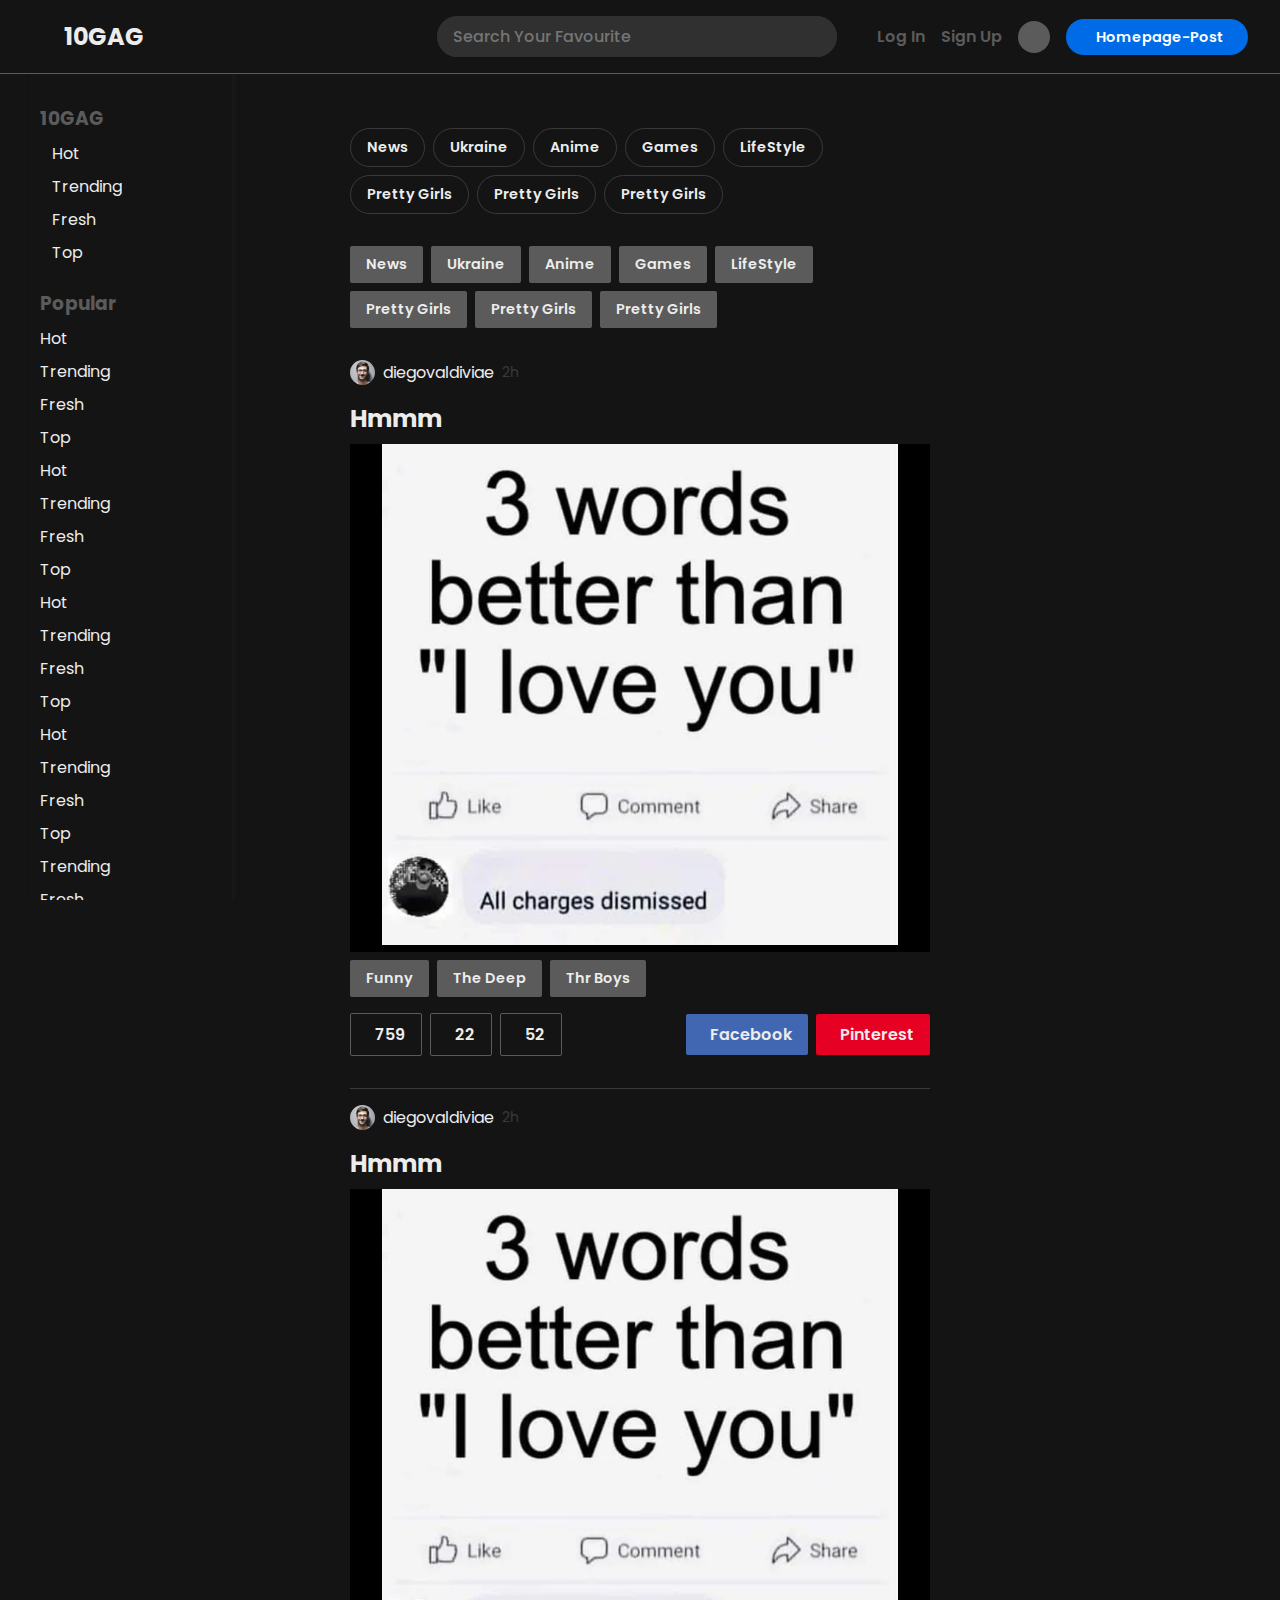
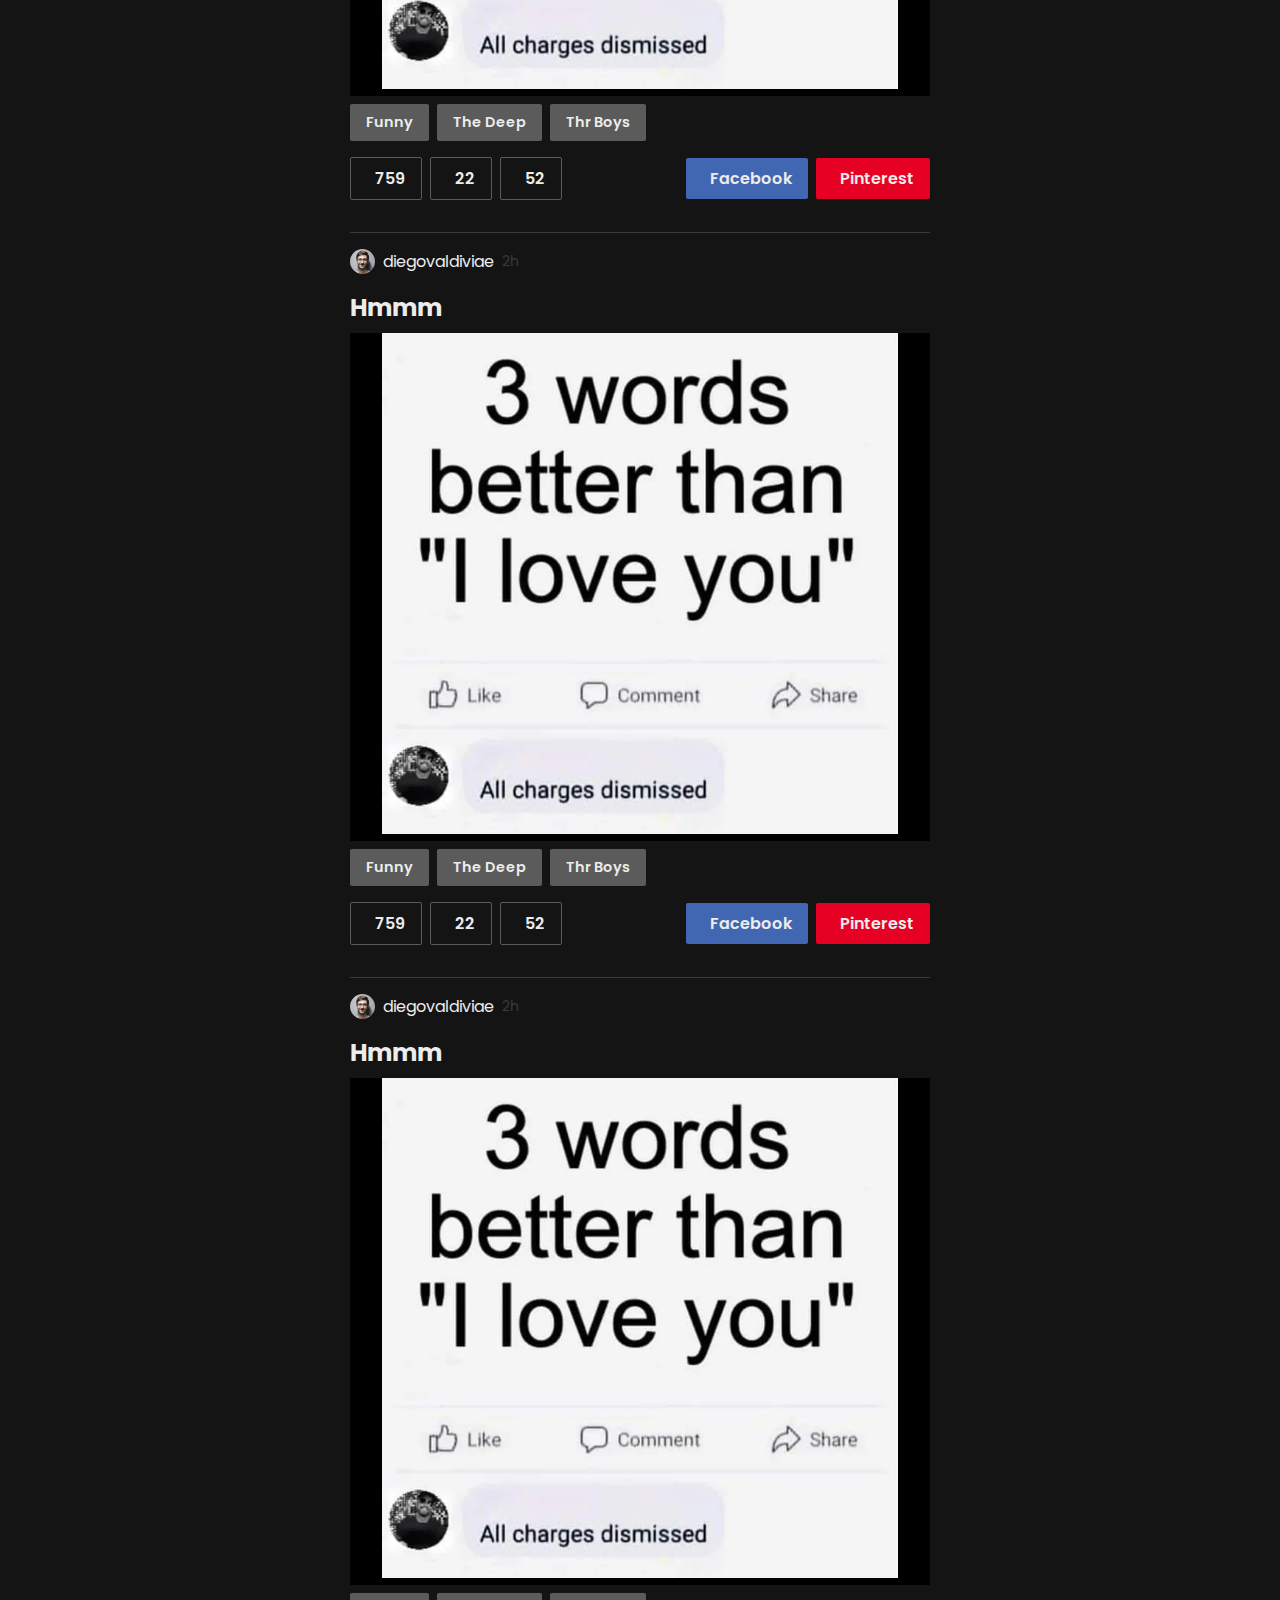
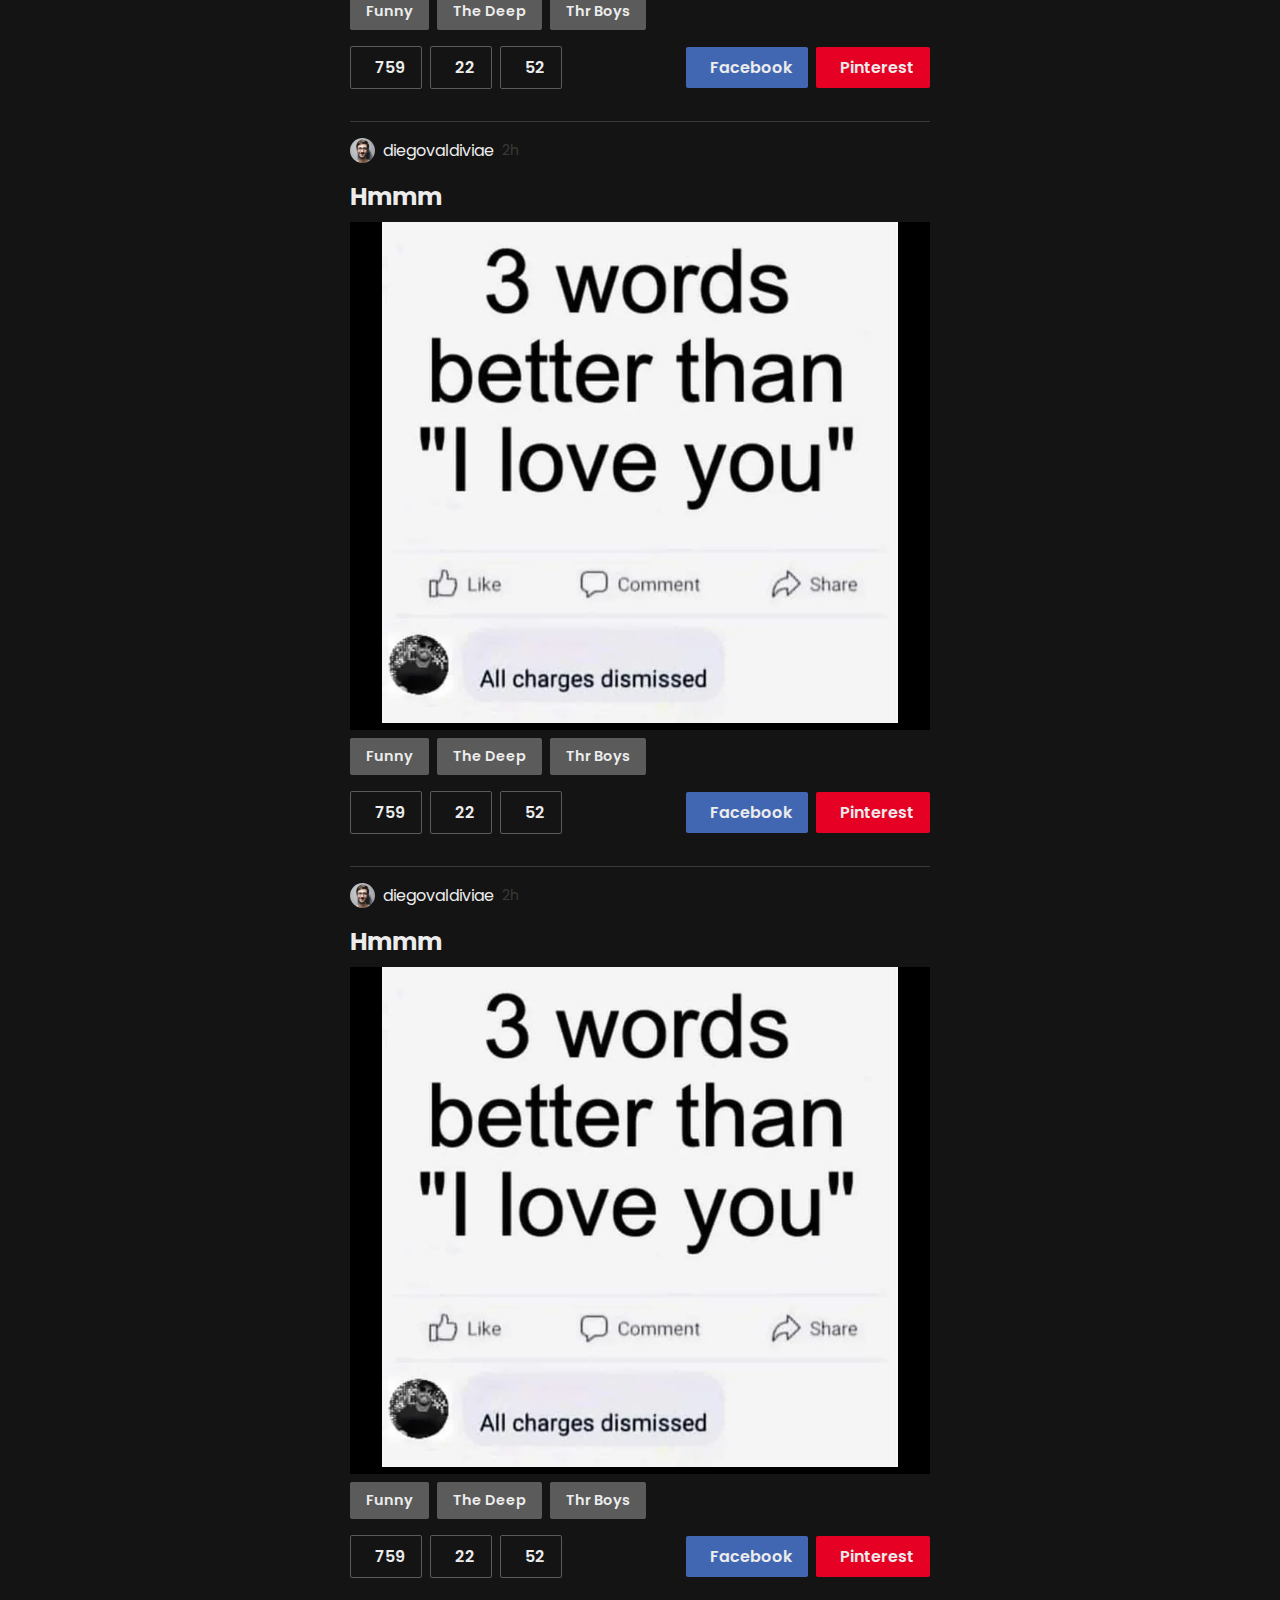
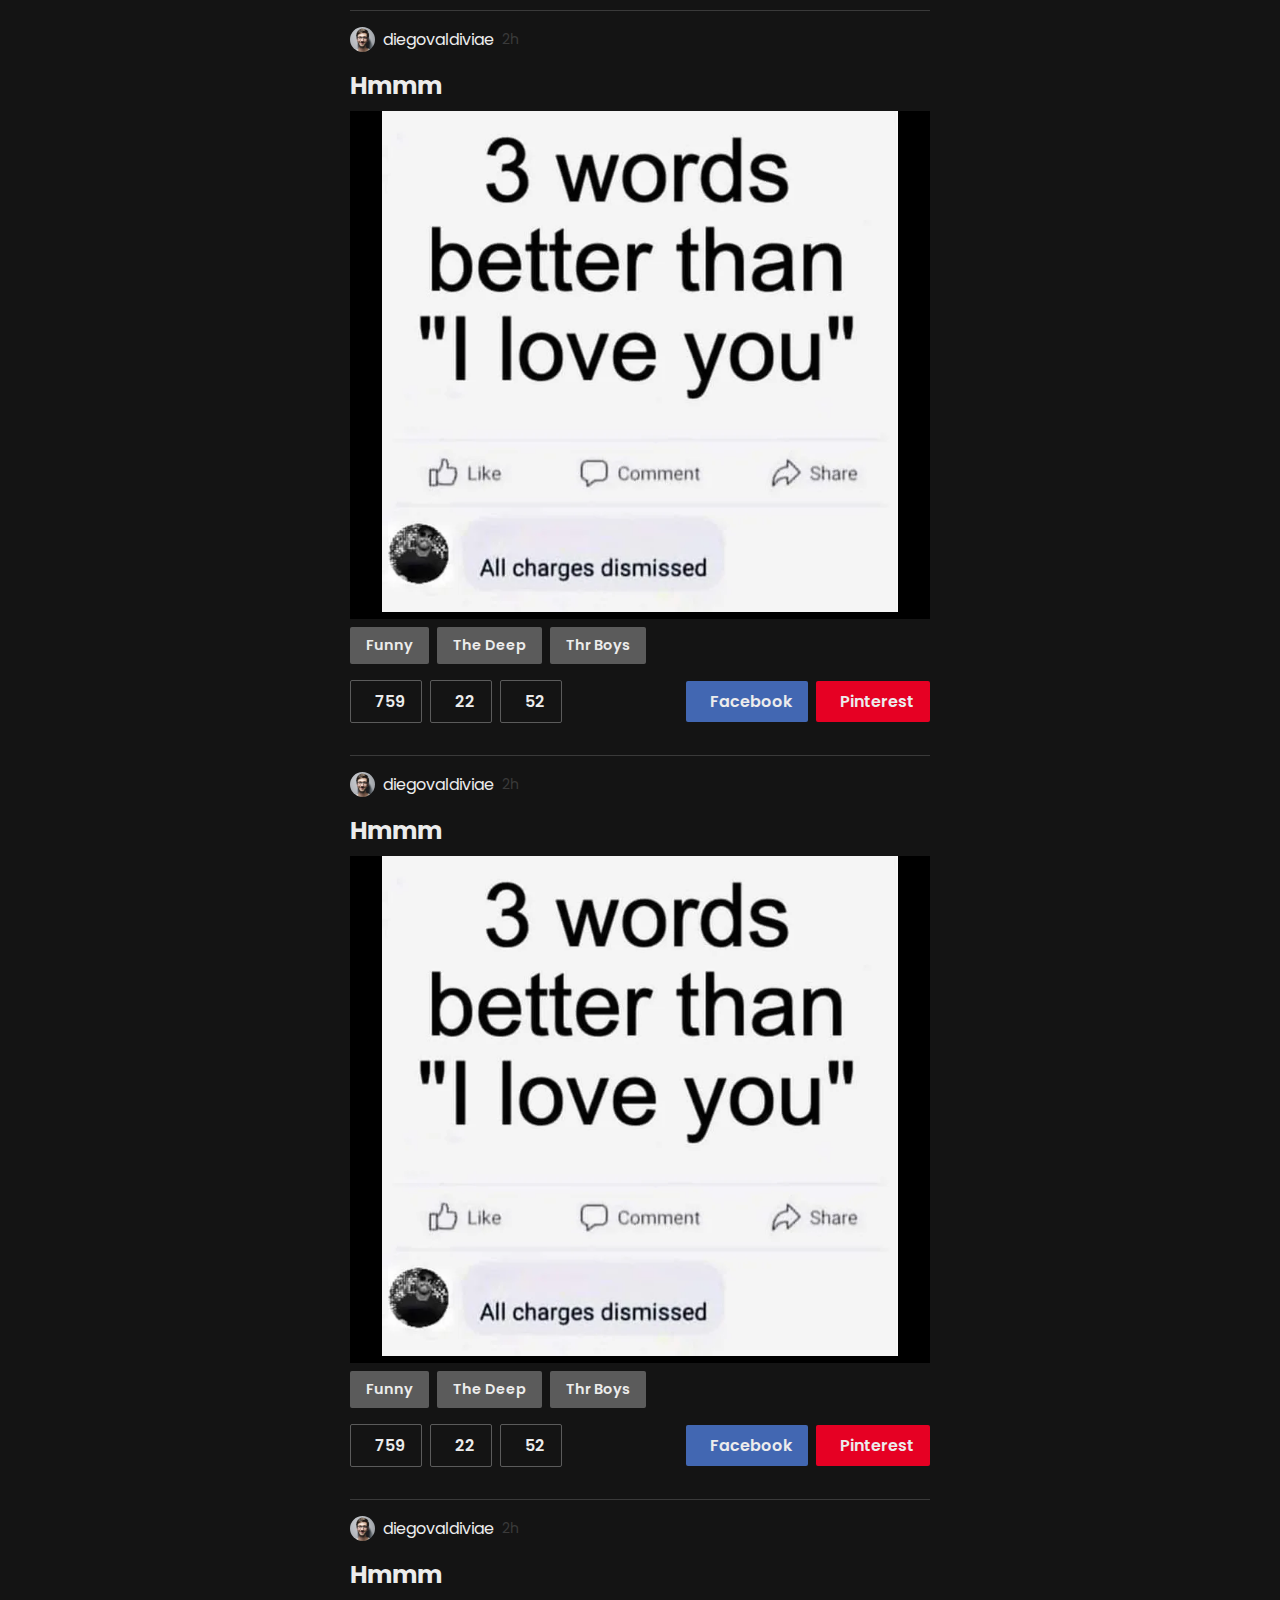
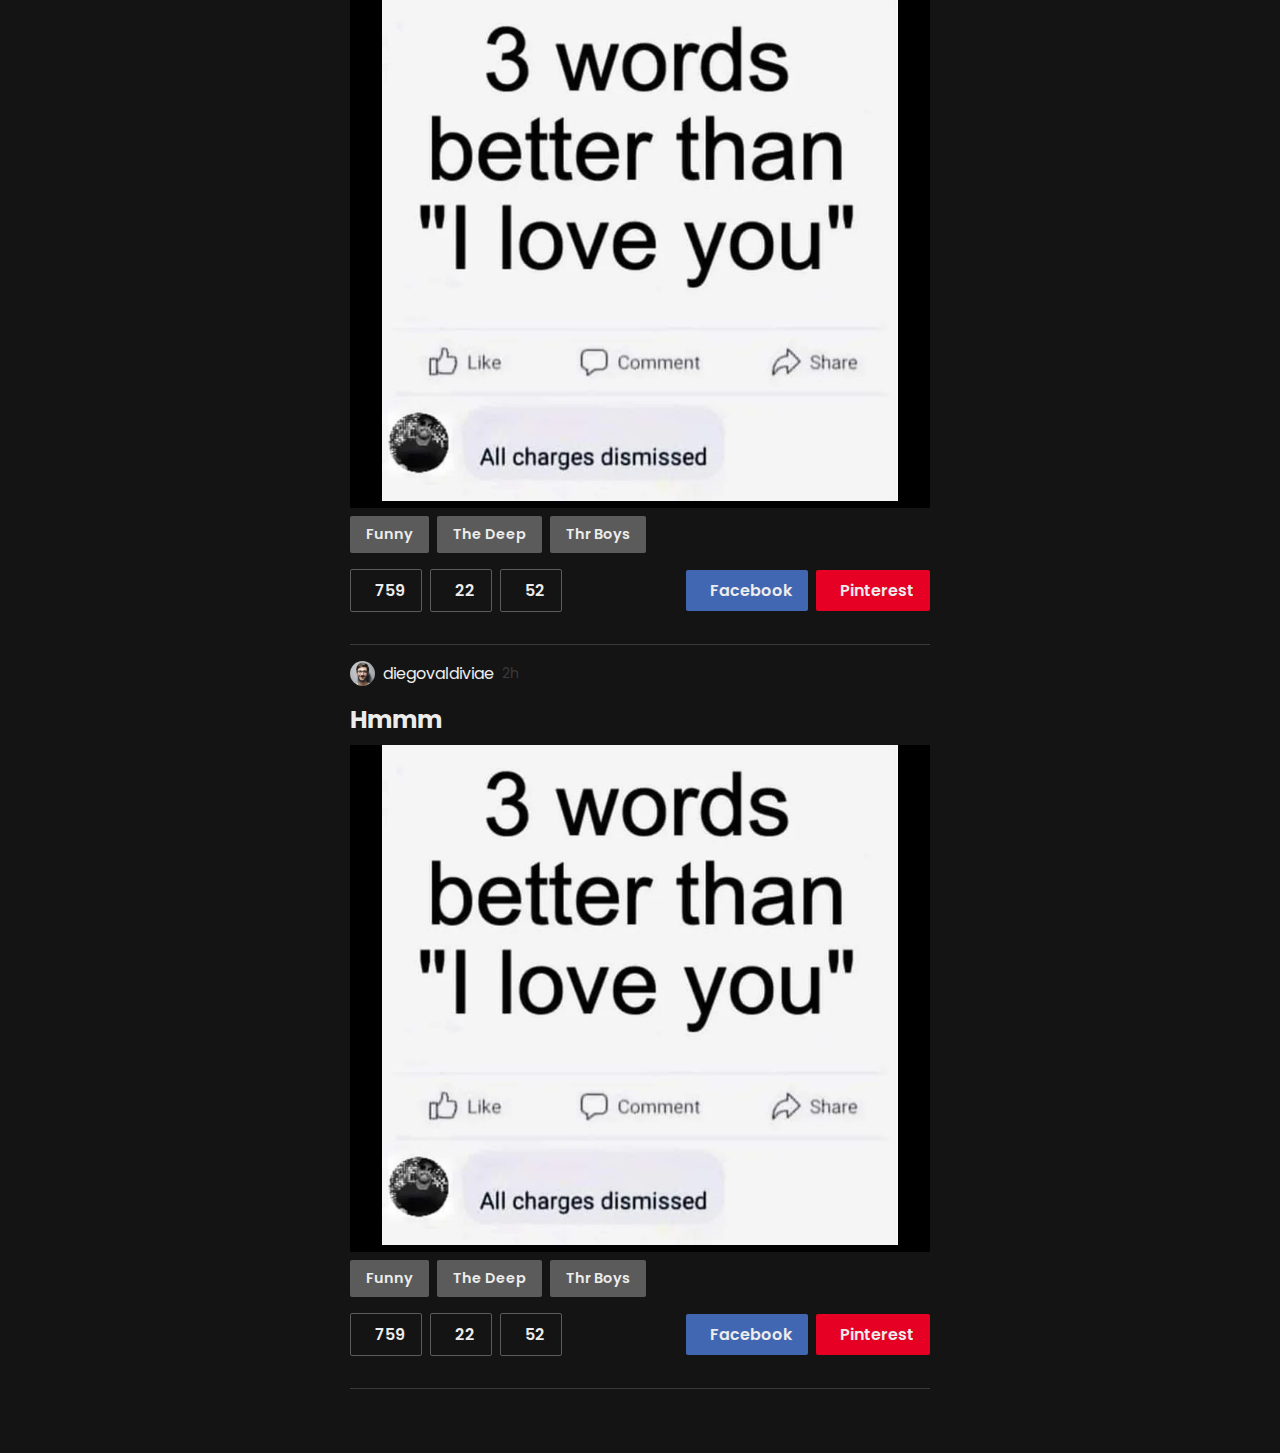
==== commit 1d0d5381: "profile home responsive" ====
--- a/index.html
+++ b/index.html
@@ -58,7 +58,8 @@
           </li>
           <li>
             <a href="#" class="nav-link pri-btn"
-              ><i class="fa-solid fa-pencil new-post"></i>&nbsp;&nbsp;post</a
+              ><i class="fa-solid fa-pencil new-homepage-post"></i
+              >&nbsp;&nbsp;homepage-post</a
             >
           </li>
         </ul>
@@ -325,539 +326,539 @@
               <a href="#" class="trending-tag">pretty girls</a>
             </div>
 
-            <!-- posts -->
-            <div class="posts">
-              <!-- post -->
-              <article class="post">
-                <!-- top bar -->
-                <div class="post-top-bar">
-                  <div class="post-top-bar-left">
-                    <img
-                      src="./img/profile-img.jpg"
-                      alt="profile-img"
-                      width="25"
-                      class="post-profile-img"
-                    />
-                    <p class="username">diegovaldiviae</p>
-                    <p class="time">2h</p>
-                  </div>
-                  <div class="post-top-bar-right">
-                    <i class="fa-solid fa-cloud-arrow-down"></i>
-                    <i class="fa-solid fa-ellipsis-vertical"></i>
-                  </div>
-                </div>
-                <!-- post title -->
-                <h2 class="post-title">Hmmm</h2>
-                <!-- media -->
-                <div class="post-img">
-                  <img src="./img/post-img.webp" alt="" />
-                </div>
-                <!-- tags -->
-                <div class="post-tags">
-                  <a href="#" class="tag">funny</a>
-                  <a href="#" class="tag">the deep</a>
-                  <a href="#" class="tag">thr boys</a>
-                </div>
-                <!-- upvote and share -->
-                <div class="upvote-share">
-                  <div class="upvote">
-                    <a href="#" class="upvote-btn"
-                      ><i class="fa-solid fa-arrow-up"></i>&nbsp;&nbsp;759</a
-                    >
-                    <a href="#" class="downvote-btn"
-                      ><i class="fa-solid fa-arrow-down"></i> &nbsp;&nbsp;22</a
-                    >
-                    <a href="#" class="comment-btn"
-                      ><i class="fa-solid fa-comment"></i>&nbsp;&nbsp;52</a
-                    >
-                  </div>
-                  <div class="share">
-                    <a class="share-btn fb-share-btn"
-                      ><i class="fa-brands fa-facebook"></i
-                      >&nbsp;&nbsp;Facebook</a
-                    >
-                    <a class="share-btn pt-share-btn"
-                      ><i class="fa-brands fa-pinterest"></i
-                      >&nbsp;&nbsp;Pinterest</a
-                    >
-                  </div>
-                </div>
-              </article>
-              <!-- post -->
-              <article class="post">
-                <!-- top bar -->
-                <div class="post-top-bar">
-                  <div class="post-top-bar-left">
-                    <img
-                      src="./img/profile-img.jpg"
-                      alt="profile-img"
-                      width="25"
-                      class="post-profile-img"
-                    />
-                    <p class="username">diegovaldiviae</p>
-                    <p class="time">2h</p>
-                  </div>
-                  <div class="post-top-bar-right">
-                    <i class="fa-solid fa-cloud-arrow-down"></i>
-                    <i class="fa-solid fa-ellipsis-vertical"></i>
-                  </div>
-                </div>
-                <!-- post title -->
-                <h2 class="post-title">Hmmm</h2>
-                <!-- media -->
-                <div class="post-img">
-                  <img src="./img/post-img.webp" alt="" />
-                </div>
-                <!-- tags -->
-                <div class="post-tags">
-                  <a href="#" class="tag">funny</a>
-                  <a href="#" class="tag">the deep</a>
-                  <a href="#" class="tag">thr boys</a>
-                </div>
-                <!-- upvote and share -->
-                <div class="upvote-share">
-                  <div class="upvote">
-                    <a href="#" class="upvote-btn"
-                      ><i class="fa-solid fa-arrow-up"></i>&nbsp;&nbsp;759</a
-                    >
-                    <a href="#" class="downvote-btn"
-                      ><i class="fa-solid fa-arrow-down"></i> &nbsp;&nbsp;22</a
-                    >
-                    <a href="#" class="comment-btn"
-                      ><i class="fa-solid fa-comment"></i>&nbsp;&nbsp;52</a
-                    >
-                  </div>
-                  <div class="share">
-                    <a class="share-btn fb-share-btn"
-                      ><i class="fa-brands fa-facebook"></i
-                      >&nbsp;&nbsp;Facebook</a
-                    >
-                    <a class="share-btn pt-share-btn"
-                      ><i class="fa-brands fa-pinterest"></i
-                      >&nbsp;&nbsp;Pinterest</a
-                    >
-                  </div>
-                </div>
-              </article>
-              <!-- post -->
-              <article class="post">
-                <!-- top bar -->
-                <div class="post-top-bar">
-                  <div class="post-top-bar-left">
-                    <img
-                      src="./img/profile-img.jpg"
-                      alt="profile-img"
-                      width="25"
-                      class="post-profile-img"
-                    />
-                    <p class="username">diegovaldiviae</p>
-                    <p class="time">2h</p>
-                  </div>
-                  <div class="post-top-bar-right">
-                    <i class="fa-solid fa-cloud-arrow-down"></i>
-                    <i class="fa-solid fa-ellipsis-vertical"></i>
-                  </div>
-                </div>
-                <!-- post title -->
-                <h2 class="post-title">Hmmm</h2>
-                <!-- media -->
-                <div class="post-img">
-                  <img src="./img/post-img.webp" alt="" />
-                </div>
-                <!-- tags -->
-                <div class="post-tags">
-                  <a href="#" class="tag">funny</a>
-                  <a href="#" class="tag">the deep</a>
-                  <a href="#" class="tag">thr boys</a>
-                </div>
-                <!-- upvote and share -->
-                <div class="upvote-share">
-                  <div class="upvote">
-                    <a href="#" class="upvote-btn"
-                      ><i class="fa-solid fa-arrow-up"></i>&nbsp;&nbsp;759</a
-                    >
-                    <a href="#" class="downvote-btn"
-                      ><i class="fa-solid fa-arrow-down"></i> &nbsp;&nbsp;22</a
-                    >
-                    <a href="#" class="comment-btn"
-                      ><i class="fa-solid fa-comment"></i>&nbsp;&nbsp;52</a
-                    >
-                  </div>
-                  <div class="share">
-                    <a class="share-btn fb-share-btn"
-                      ><i class="fa-brands fa-facebook"></i
-                      >&nbsp;&nbsp;Facebook</a
-                    >
-                    <a class="share-btn pt-share-btn"
-                      ><i class="fa-brands fa-pinterest"></i
-                      >&nbsp;&nbsp;Pinterest</a
-                    >
-                  </div>
-                </div>
-              </article>
-              <!-- post -->
-              <article class="post">
-                <!-- top bar -->
-                <div class="post-top-bar">
-                  <div class="post-top-bar-left">
-                    <img
-                      src="./img/profile-img.jpg"
-                      alt="profile-img"
-                      width="25"
-                      class="post-profile-img"
-                    />
-                    <p class="username">diegovaldiviae</p>
-                    <p class="time">2h</p>
-                  </div>
-                  <div class="post-top-bar-right">
-                    <i class="fa-solid fa-cloud-arrow-down"></i>
-                    <i class="fa-solid fa-ellipsis-vertical"></i>
-                  </div>
-                </div>
-                <!-- post title -->
-                <h2 class="post-title">Hmmm</h2>
-                <!-- media -->
-                <div class="post-img">
-                  <img src="./img/post-img.webp" alt="" />
-                </div>
-                <!-- tags -->
-                <div class="post-tags">
-                  <a href="#" class="tag">funny</a>
-                  <a href="#" class="tag">the deep</a>
-                  <a href="#" class="tag">thr boys</a>
-                </div>
-                <!-- upvote and share -->
-                <div class="upvote-share">
-                  <div class="upvote">
-                    <a href="#" class="upvote-btn"
-                      ><i class="fa-solid fa-arrow-up"></i>&nbsp;&nbsp;759</a
-                    >
-                    <a href="#" class="downvote-btn"
-                      ><i class="fa-solid fa-arrow-down"></i> &nbsp;&nbsp;22</a
-                    >
-                    <a href="#" class="comment-btn"
-                      ><i class="fa-solid fa-comment"></i>&nbsp;&nbsp;52</a
-                    >
-                  </div>
-                  <div class="share">
-                    <a class="share-btn fb-share-btn"
-                      ><i class="fa-brands fa-facebook"></i
-                      >&nbsp;&nbsp;Facebook</a
-                    >
-                    <a class="share-btn pt-share-btn"
-                      ><i class="fa-brands fa-pinterest"></i
-                      >&nbsp;&nbsp;Pinterest</a
-                    >
-                  </div>
-                </div>
-              </article>
-              <!-- post -->
-              <article class="post">
-                <!-- top bar -->
-                <div class="post-top-bar">
-                  <div class="post-top-bar-left">
-                    <img
-                      src="./img/profile-img.jpg"
-                      alt="profile-img"
-                      width="25"
-                      class="post-profile-img"
-                    />
-                    <p class="username">diegovaldiviae</p>
-                    <p class="time">2h</p>
-                  </div>
-                  <div class="post-top-bar-right">
-                    <i class="fa-solid fa-cloud-arrow-down"></i>
-                    <i class="fa-solid fa-ellipsis-vertical"></i>
-                  </div>
-                </div>
-                <!-- post title -->
-                <h2 class="post-title">Hmmm</h2>
-                <!-- media -->
-                <div class="post-img">
-                  <img src="./img/post-img.webp" alt="" />
-                </div>
-                <!-- tags -->
-                <div class="post-tags">
-                  <a href="#" class="tag">funny</a>
-                  <a href="#" class="tag">the deep</a>
-                  <a href="#" class="tag">thr boys</a>
-                </div>
-                <!-- upvote and share -->
-                <div class="upvote-share">
-                  <div class="upvote">
-                    <a href="#" class="upvote-btn"
-                      ><i class="fa-solid fa-arrow-up"></i>&nbsp;&nbsp;759</a
-                    >
-                    <a href="#" class="downvote-btn"
-                      ><i class="fa-solid fa-arrow-down"></i> &nbsp;&nbsp;22</a
-                    >
-                    <a href="#" class="comment-btn"
-                      ><i class="fa-solid fa-comment"></i>&nbsp;&nbsp;52</a
-                    >
-                  </div>
-                  <div class="share">
-                    <a class="share-btn fb-share-btn"
-                      ><i class="fa-brands fa-facebook"></i
-                      >&nbsp;&nbsp;Facebook</a
-                    >
-                    <a class="share-btn pt-share-btn"
-                      ><i class="fa-brands fa-pinterest"></i
-                      >&nbsp;&nbsp;Pinterest</a
-                    >
-                  </div>
-                </div>
-              </article>
-              <!-- post -->
-              <article class="post">
-                <!-- top bar -->
-                <div class="post-top-bar">
-                  <div class="post-top-bar-left">
-                    <img
-                      src="./img/profile-img.jpg"
-                      alt="profile-img"
-                      width="25"
-                      class="post-profile-img"
-                    />
-                    <p class="username">diegovaldiviae</p>
-                    <p class="time">2h</p>
-                  </div>
-                  <div class="post-top-bar-right">
-                    <i class="fa-solid fa-cloud-arrow-down"></i>
-                    <i class="fa-solid fa-ellipsis-vertical"></i>
-                  </div>
-                </div>
-                <!-- post title -->
-                <h2 class="post-title">Hmmm</h2>
-                <!-- media -->
-                <div class="post-img">
-                  <img src="./img/post-img.webp" alt="" />
-                </div>
-                <!-- tags -->
-                <div class="post-tags">
-                  <a href="#" class="tag">funny</a>
-                  <a href="#" class="tag">the deep</a>
-                  <a href="#" class="tag">thr boys</a>
-                </div>
-                <!-- upvote and share -->
-                <div class="upvote-share">
-                  <div class="upvote">
-                    <a href="#" class="upvote-btn"
-                      ><i class="fa-solid fa-arrow-up"></i>&nbsp;&nbsp;759</a
-                    >
-                    <a href="#" class="downvote-btn"
-                      ><i class="fa-solid fa-arrow-down"></i> &nbsp;&nbsp;22</a
-                    >
-                    <a href="#" class="comment-btn"
-                      ><i class="fa-solid fa-comment"></i>&nbsp;&nbsp;52</a
-                    >
-                  </div>
-                  <div class="share">
-                    <a class="share-btn fb-share-btn"
-                      ><i class="fa-brands fa-facebook"></i
-                      >&nbsp;&nbsp;Facebook</a
-                    >
-                    <a class="share-btn pt-share-btn"
-                      ><i class="fa-brands fa-pinterest"></i
-                      >&nbsp;&nbsp;Pinterest</a
-                    >
-                  </div>
-                </div>
-              </article>
-              <!-- post -->
-              <article class="post">
-                <!-- top bar -->
-                <div class="post-top-bar">
-                  <div class="post-top-bar-left">
-                    <img
-                      src="./img/profile-img.jpg"
-                      alt="profile-img"
-                      width="25"
-                      class="post-profile-img"
-                    />
-                    <p class="username">diegovaldiviae</p>
-                    <p class="time">2h</p>
-                  </div>
-                  <div class="post-top-bar-right">
-                    <i class="fa-solid fa-cloud-arrow-down"></i>
-                    <i class="fa-solid fa-ellipsis-vertical"></i>
-                  </div>
-                </div>
-                <!-- post title -->
-                <h2 class="post-title">Hmmm</h2>
-                <!-- media -->
-                <div class="post-img">
-                  <img src="./img/post-img.webp" alt="" />
-                </div>
-                <!-- tags -->
-                <div class="post-tags">
-                  <a href="#" class="tag">funny</a>
-                  <a href="#" class="tag">the deep</a>
-                  <a href="#" class="tag">thr boys</a>
-                </div>
-                <!-- upvote and share -->
-                <div class="upvote-share">
-                  <div class="upvote">
-                    <a href="#" class="upvote-btn"
-                      ><i class="fa-solid fa-arrow-up"></i>&nbsp;&nbsp;759</a
-                    >
-                    <a href="#" class="downvote-btn"
-                      ><i class="fa-solid fa-arrow-down"></i> &nbsp;&nbsp;22</a
-                    >
-                    <a href="#" class="comment-btn"
-                      ><i class="fa-solid fa-comment"></i>&nbsp;&nbsp;52</a
-                    >
-                  </div>
-                  <div class="share">
-                    <a class="share-btn fb-share-btn"
-                      ><i class="fa-brands fa-facebook"></i
-                      >&nbsp;&nbsp;Facebook</a
-                    >
-                    <a class="share-btn pt-share-btn"
-                      ><i class="fa-brands fa-pinterest"></i
-                      >&nbsp;&nbsp;Pinterest</a
-                    >
-                  </div>
-                </div>
-              </article>
-              <!-- post -->
-              <article class="post">
-                <!-- top bar -->
-                <div class="post-top-bar">
-                  <div class="post-top-bar-left">
-                    <img
-                      src="./img/profile-img.jpg"
-                      alt="profile-img"
-                      width="25"
-                      class="post-profile-img"
-                    />
-                    <p class="username">diegovaldiviae</p>
-                    <p class="time">2h</p>
-                  </div>
-                  <div class="post-top-bar-right">
-                    <i class="fa-solid fa-cloud-arrow-down"></i>
-                    <i class="fa-solid fa-ellipsis-vertical"></i>
-                  </div>
-                </div>
-                <!-- post title -->
-                <h2 class="post-title">Hmmm</h2>
-                <!-- media -->
-                <div class="post-img">
-                  <img src="./img/post-img.webp" alt="" />
-                </div>
-                <!-- tags -->
-                <div class="post-tags">
-                  <a href="#" class="tag">funny</a>
-                  <a href="#" class="tag">the deep</a>
-                  <a href="#" class="tag">thr boys</a>
-                </div>
-                <!-- upvote and share -->
-                <div class="upvote-share">
-                  <div class="upvote">
-                    <a href="#" class="upvote-btn"
-                      ><i class="fa-solid fa-arrow-up"></i>&nbsp;&nbsp;759</a
-                    >
-                    <a href="#" class="downvote-btn"
-                      ><i class="fa-solid fa-arrow-down"></i> &nbsp;&nbsp;22</a
-                    >
-                    <a href="#" class="comment-btn"
-                      ><i class="fa-solid fa-comment"></i>&nbsp;&nbsp;52</a
-                    >
-                  </div>
-                  <div class="share">
-                    <a class="share-btn fb-share-btn"
-                      ><i class="fa-brands fa-facebook"></i
-                      >&nbsp;&nbsp;Facebook</a
-                    >
-                    <a class="share-btn pt-share-btn"
-                      ><i class="fa-brands fa-pinterest"></i
-                      >&nbsp;&nbsp;Pinterest</a
-                    >
-                  </div>
-                </div>
-              </article>
-              <!-- post -->
-              <article class="post">
-                <!-- top bar -->
-                <div class="post-top-bar">
-                  <div class="post-top-bar-left">
-                    <img
-                      src="./img/profile-img.jpg"
-                      alt="profile-img"
-                      width="25"
-                      class="post-profile-img"
-                    />
-                    <p class="username">diegovaldiviae</p>
-                    <p class="time">2h</p>
-                  </div>
-                  <div class="post-top-bar-right">
-                    <i class="fa-solid fa-cloud-arrow-down"></i>
-                    <i class="fa-solid fa-ellipsis-vertical"></i>
-                  </div>
-                </div>
-                <!-- post title -->
-                <h2 class="post-title">Hmmm</h2>
-                <!-- media -->
-                <div class="post-img">
-                  <img src="./img/post-img.webp" alt="" />
-                </div>
-                <!-- tags -->
-                <div class="post-tags">
-                  <a href="#" class="tag">funny</a>
-                  <a href="#" class="tag">the deep</a>
-                  <a href="#" class="tag">thr boys</a>
-                </div>
-                <!-- upvote and share -->
-                <div class="upvote-share">
-                  <div class="upvote">
-                    <a href="#" class="upvote-btn"
-                      ><i class="fa-solid fa-arrow-up"></i>&nbsp;&nbsp;759</a
-                    >
-                    <a href="#" class="downvote-btn"
-                      ><i class="fa-solid fa-arrow-down"></i> &nbsp;&nbsp;22</a
-                    >
-                    <a href="#" class="comment-btn"
-                      ><i class="fa-solid fa-comment"></i>&nbsp;&nbsp;52</a
-                    >
-                  </div>
-                  <div class="share">
-                    <a class="share-btn fb-share-btn"
-                      ><i class="fa-brands fa-facebook"></i
-                      >&nbsp;&nbsp;Facebook</a
-                    >
-                    <a class="share-btn pt-share-btn"
-                      ><i class="fa-brands fa-pinterest"></i
-                      >&nbsp;&nbsp;Pinterest</a
-                    >
-                  </div>
-                </div>
-              </article>
-              <!-- post -->
-              <article class="post">
-                <!-- top bar -->
-                <div class="post-top-bar">
-                  <div class="post-top-bar-left">
-                    <img
-                      src="./img/profile-img.jpg"
-                      alt="profile-img"
-                      width="25"
-                      class="post-profile-img"
-                    />
-                    <p class="username">diegovaldiviae</p>
-                    <p class="time">2h</p>
-                  </div>
-                  <div class="post-top-bar-right">
-                    <i class="fa-solid fa-cloud-arrow-down"></i>
-                    <i class="fa-solid fa-ellipsis-vertical"></i>
-                  </div>
-                </div>
-                <!-- post title -->
-                <h2 class="post-title">Hmmm</h2>
-                <!-- media -->
-                <div class="post-img">
-                  <img src="./img/post-img.webp" alt="" />
-                </div>
-                <!-- tags -->
-                <div class="post-tags">
+            <!-- homepage-posts -->
+            <div class="homepage-posts">
+              <!-- homepage-post -->
+              <article class="homepage-post">
+                <!-- top bar -->
+                <div class="homepage-post-top-bar">
+                  <div class="homepage-post-top-bar-left">
+                    <img
+                      src="./img/profile-img.jpg"
+                      alt="profile-img"
+                      width="25"
+                      class="homepage-post-profile-img"
+                    />
+                    <p class="username">diegovaldiviae</p>
+                    <p class="time">2h</p>
+                  </div>
+                  <div class="homepage-post-top-bar-right">
+                    <i class="fa-solid fa-cloud-arrow-down"></i>
+                    <i class="fa-solid fa-ellipsis-vertical"></i>
+                  </div>
+                </div>
+                <!-- homepage-post title -->
+                <h2 class="homepage-post-title">Hmmm</h2>
+                <!-- media -->
+                <div class="homepage-post-img">
+                  <img src="./img/homepage-post-img.webp" alt="" />
+                </div>
+                <!-- tags -->
+                <div class="homepage-post-tags">
+                  <a href="#" class="tag">funny</a>
+                  <a href="#" class="tag">the deep</a>
+                  <a href="#" class="tag">thr boys</a>
+                </div>
+                <!-- upvote and share -->
+                <div class="upvote-share">
+                  <div class="upvote">
+                    <a href="#" class="upvote-btn"
+                      ><i class="fa-solid fa-arrow-up"></i>&nbsp;&nbsp;759</a
+                    >
+                    <a href="#" class="downvote-btn"
+                      ><i class="fa-solid fa-arrow-down"></i> &nbsp;&nbsp;22</a
+                    >
+                    <a href="#" class="comment-btn"
+                      ><i class="fa-solid fa-comment"></i>&nbsp;&nbsp;52</a
+                    >
+                  </div>
+                  <div class="share">
+                    <a class="share-btn fb-share-btn"
+                      ><i class="fa-brands fa-facebook"></i
+                      >&nbsp;&nbsp;Facebook</a
+                    >
+                    <a class="share-btn pt-share-btn"
+                      ><i class="fa-brands fa-pinterest"></i
+                      >&nbsp;&nbsp;Pinterest</a
+                    >
+                  </div>
+                </div>
+              </article>
+              <!-- homepage-post -->
+              <article class="homepage-post">
+                <!-- top bar -->
+                <div class="homepage-post-top-bar">
+                  <div class="homepage-post-top-bar-left">
+                    <img
+                      src="./img/profile-img.jpg"
+                      alt="profile-img"
+                      width="25"
+                      class="homepage-post-profile-img"
+                    />
+                    <p class="username">diegovaldiviae</p>
+                    <p class="time">2h</p>
+                  </div>
+                  <div class="homepage-post-top-bar-right">
+                    <i class="fa-solid fa-cloud-arrow-down"></i>
+                    <i class="fa-solid fa-ellipsis-vertical"></i>
+                  </div>
+                </div>
+                <!-- homepage-post title -->
+                <h2 class="homepage-post-title">Hmmm</h2>
+                <!-- media -->
+                <div class="homepage-post-img">
+                  <img src="./img/homepage-post-img.webp" alt="" />
+                </div>
+                <!-- tags -->
+                <div class="homepage-post-tags">
+                  <a href="#" class="tag">funny</a>
+                  <a href="#" class="tag">the deep</a>
+                  <a href="#" class="tag">thr boys</a>
+                </div>
+                <!-- upvote and share -->
+                <div class="upvote-share">
+                  <div class="upvote">
+                    <a href="#" class="upvote-btn"
+                      ><i class="fa-solid fa-arrow-up"></i>&nbsp;&nbsp;759</a
+                    >
+                    <a href="#" class="downvote-btn"
+                      ><i class="fa-solid fa-arrow-down"></i> &nbsp;&nbsp;22</a
+                    >
+                    <a href="#" class="comment-btn"
+                      ><i class="fa-solid fa-comment"></i>&nbsp;&nbsp;52</a
+                    >
+                  </div>
+                  <div class="share">
+                    <a class="share-btn fb-share-btn"
+                      ><i class="fa-brands fa-facebook"></i
+                      >&nbsp;&nbsp;Facebook</a
+                    >
+                    <a class="share-btn pt-share-btn"
+                      ><i class="fa-brands fa-pinterest"></i
+                      >&nbsp;&nbsp;Pinterest</a
+                    >
+                  </div>
+                </div>
+              </article>
+              <!-- homepage-post -->
+              <article class="homepage-post">
+                <!-- top bar -->
+                <div class="homepage-post-top-bar">
+                  <div class="homepage-post-top-bar-left">
+                    <img
+                      src="./img/profile-img.jpg"
+                      alt="profile-img"
+                      width="25"
+                      class="homepage-post-profile-img"
+                    />
+                    <p class="username">diegovaldiviae</p>
+                    <p class="time">2h</p>
+                  </div>
+                  <div class="homepage-post-top-bar-right">
+                    <i class="fa-solid fa-cloud-arrow-down"></i>
+                    <i class="fa-solid fa-ellipsis-vertical"></i>
+                  </div>
+                </div>
+                <!-- homepage-post title -->
+                <h2 class="homepage-post-title">Hmmm</h2>
+                <!-- media -->
+                <div class="homepage-post-img">
+                  <img src="./img/homepage-post-img.webp" alt="" />
+                </div>
+                <!-- tags -->
+                <div class="homepage-post-tags">
+                  <a href="#" class="tag">funny</a>
+                  <a href="#" class="tag">the deep</a>
+                  <a href="#" class="tag">thr boys</a>
+                </div>
+                <!-- upvote and share -->
+                <div class="upvote-share">
+                  <div class="upvote">
+                    <a href="#" class="upvote-btn"
+                      ><i class="fa-solid fa-arrow-up"></i>&nbsp;&nbsp;759</a
+                    >
+                    <a href="#" class="downvote-btn"
+                      ><i class="fa-solid fa-arrow-down"></i> &nbsp;&nbsp;22</a
+                    >
+                    <a href="#" class="comment-btn"
+                      ><i class="fa-solid fa-comment"></i>&nbsp;&nbsp;52</a
+                    >
+                  </div>
+                  <div class="share">
+                    <a class="share-btn fb-share-btn"
+                      ><i class="fa-brands fa-facebook"></i
+                      >&nbsp;&nbsp;Facebook</a
+                    >
+                    <a class="share-btn pt-share-btn"
+                      ><i class="fa-brands fa-pinterest"></i
+                      >&nbsp;&nbsp;Pinterest</a
+                    >
+                  </div>
+                </div>
+              </article>
+              <!-- homepage-post -->
+              <article class="homepage-post">
+                <!-- top bar -->
+                <div class="homepage-post-top-bar">
+                  <div class="homepage-post-top-bar-left">
+                    <img
+                      src="./img/profile-img.jpg"
+                      alt="profile-img"
+                      width="25"
+                      class="homepage-post-profile-img"
+                    />
+                    <p class="username">diegovaldiviae</p>
+                    <p class="time">2h</p>
+                  </div>
+                  <div class="homepage-post-top-bar-right">
+                    <i class="fa-solid fa-cloud-arrow-down"></i>
+                    <i class="fa-solid fa-ellipsis-vertical"></i>
+                  </div>
+                </div>
+                <!-- homepage-post title -->
+                <h2 class="homepage-post-title">Hmmm</h2>
+                <!-- media -->
+                <div class="homepage-post-img">
+                  <img src="./img/homepage-post-img.webp" alt="" />
+                </div>
+                <!-- tags -->
+                <div class="homepage-post-tags">
+                  <a href="#" class="tag">funny</a>
+                  <a href="#" class="tag">the deep</a>
+                  <a href="#" class="tag">thr boys</a>
+                </div>
+                <!-- upvote and share -->
+                <div class="upvote-share">
+                  <div class="upvote">
+                    <a href="#" class="upvote-btn"
+                      ><i class="fa-solid fa-arrow-up"></i>&nbsp;&nbsp;759</a
+                    >
+                    <a href="#" class="downvote-btn"
+                      ><i class="fa-solid fa-arrow-down"></i> &nbsp;&nbsp;22</a
+                    >
+                    <a href="#" class="comment-btn"
+                      ><i class="fa-solid fa-comment"></i>&nbsp;&nbsp;52</a
+                    >
+                  </div>
+                  <div class="share">
+                    <a class="share-btn fb-share-btn"
+                      ><i class="fa-brands fa-facebook"></i
+                      >&nbsp;&nbsp;Facebook</a
+                    >
+                    <a class="share-btn pt-share-btn"
+                      ><i class="fa-brands fa-pinterest"></i
+                      >&nbsp;&nbsp;Pinterest</a
+                    >
+                  </div>
+                </div>
+              </article>
+              <!-- homepage-post -->
+              <article class="homepage-post">
+                <!-- top bar -->
+                <div class="homepage-post-top-bar">
+                  <div class="homepage-post-top-bar-left">
+                    <img
+                      src="./img/profile-img.jpg"
+                      alt="profile-img"
+                      width="25"
+                      class="homepage-post-profile-img"
+                    />
+                    <p class="username">diegovaldiviae</p>
+                    <p class="time">2h</p>
+                  </div>
+                  <div class="homepage-post-top-bar-right">
+                    <i class="fa-solid fa-cloud-arrow-down"></i>
+                    <i class="fa-solid fa-ellipsis-vertical"></i>
+                  </div>
+                </div>
+                <!-- homepage-post title -->
+                <h2 class="homepage-post-title">Hmmm</h2>
+                <!-- media -->
+                <div class="homepage-post-img">
+                  <img src="./img/homepage-post-img.webp" alt="" />
+                </div>
+                <!-- tags -->
+                <div class="homepage-post-tags">
+                  <a href="#" class="tag">funny</a>
+                  <a href="#" class="tag">the deep</a>
+                  <a href="#" class="tag">thr boys</a>
+                </div>
+                <!-- upvote and share -->
+                <div class="upvote-share">
+                  <div class="upvote">
+                    <a href="#" class="upvote-btn"
+                      ><i class="fa-solid fa-arrow-up"></i>&nbsp;&nbsp;759</a
+                    >
+                    <a href="#" class="downvote-btn"
+                      ><i class="fa-solid fa-arrow-down"></i> &nbsp;&nbsp;22</a
+                    >
+                    <a href="#" class="comment-btn"
+                      ><i class="fa-solid fa-comment"></i>&nbsp;&nbsp;52</a
+                    >
+                  </div>
+                  <div class="share">
+                    <a class="share-btn fb-share-btn"
+                      ><i class="fa-brands fa-facebook"></i
+                      >&nbsp;&nbsp;Facebook</a
+                    >
+                    <a class="share-btn pt-share-btn"
+                      ><i class="fa-brands fa-pinterest"></i
+                      >&nbsp;&nbsp;Pinterest</a
+                    >
+                  </div>
+                </div>
+              </article>
+              <!-- homepage-post -->
+              <article class="homepage-post">
+                <!-- top bar -->
+                <div class="homepage-post-top-bar">
+                  <div class="homepage-post-top-bar-left">
+                    <img
+                      src="./img/profile-img.jpg"
+                      alt="profile-img"
+                      width="25"
+                      class="homepage-post-profile-img"
+                    />
+                    <p class="username">diegovaldiviae</p>
+                    <p class="time">2h</p>
+                  </div>
+                  <div class="homepage-post-top-bar-right">
+                    <i class="fa-solid fa-cloud-arrow-down"></i>
+                    <i class="fa-solid fa-ellipsis-vertical"></i>
+                  </div>
+                </div>
+                <!-- homepage-post title -->
+                <h2 class="homepage-post-title">Hmmm</h2>
+                <!-- media -->
+                <div class="homepage-post-img">
+                  <img src="./img/homepage-post-img.webp" alt="" />
+                </div>
+                <!-- tags -->
+                <div class="homepage-post-tags">
+                  <a href="#" class="tag">funny</a>
+                  <a href="#" class="tag">the deep</a>
+                  <a href="#" class="tag">thr boys</a>
+                </div>
+                <!-- upvote and share -->
+                <div class="upvote-share">
+                  <div class="upvote">
+                    <a href="#" class="upvote-btn"
+                      ><i class="fa-solid fa-arrow-up"></i>&nbsp;&nbsp;759</a
+                    >
+                    <a href="#" class="downvote-btn"
+                      ><i class="fa-solid fa-arrow-down"></i> &nbsp;&nbsp;22</a
+                    >
+                    <a href="#" class="comment-btn"
+                      ><i class="fa-solid fa-comment"></i>&nbsp;&nbsp;52</a
+                    >
+                  </div>
+                  <div class="share">
+                    <a class="share-btn fb-share-btn"
+                      ><i class="fa-brands fa-facebook"></i
+                      >&nbsp;&nbsp;Facebook</a
+                    >
+                    <a class="share-btn pt-share-btn"
+                      ><i class="fa-brands fa-pinterest"></i
+                      >&nbsp;&nbsp;Pinterest</a
+                    >
+                  </div>
+                </div>
+              </article>
+              <!-- homepage-post -->
+              <article class="homepage-post">
+                <!-- top bar -->
+                <div class="homepage-post-top-bar">
+                  <div class="homepage-post-top-bar-left">
+                    <img
+                      src="./img/profile-img.jpg"
+                      alt="profile-img"
+                      width="25"
+                      class="homepage-post-profile-img"
+                    />
+                    <p class="username">diegovaldiviae</p>
+                    <p class="time">2h</p>
+                  </div>
+                  <div class="homepage-post-top-bar-right">
+                    <i class="fa-solid fa-cloud-arrow-down"></i>
+                    <i class="fa-solid fa-ellipsis-vertical"></i>
+                  </div>
+                </div>
+                <!-- homepage-post title -->
+                <h2 class="homepage-post-title">Hmmm</h2>
+                <!-- media -->
+                <div class="homepage-post-img">
+                  <img src="./img/homepage-post-img.webp" alt="" />
+                </div>
+                <!-- tags -->
+                <div class="homepage-post-tags">
+                  <a href="#" class="tag">funny</a>
+                  <a href="#" class="tag">the deep</a>
+                  <a href="#" class="tag">thr boys</a>
+                </div>
+                <!-- upvote and share -->
+                <div class="upvote-share">
+                  <div class="upvote">
+                    <a href="#" class="upvote-btn"
+                      ><i class="fa-solid fa-arrow-up"></i>&nbsp;&nbsp;759</a
+                    >
+                    <a href="#" class="downvote-btn"
+                      ><i class="fa-solid fa-arrow-down"></i> &nbsp;&nbsp;22</a
+                    >
+                    <a href="#" class="comment-btn"
+                      ><i class="fa-solid fa-comment"></i>&nbsp;&nbsp;52</a
+                    >
+                  </div>
+                  <div class="share">
+                    <a class="share-btn fb-share-btn"
+                      ><i class="fa-brands fa-facebook"></i
+                      >&nbsp;&nbsp;Facebook</a
+                    >
+                    <a class="share-btn pt-share-btn"
+                      ><i class="fa-brands fa-pinterest"></i
+                      >&nbsp;&nbsp;Pinterest</a
+                    >
+                  </div>
+                </div>
+              </article>
+              <!-- homepage-post -->
+              <article class="homepage-post">
+                <!-- top bar -->
+                <div class="homepage-post-top-bar">
+                  <div class="homepage-post-top-bar-left">
+                    <img
+                      src="./img/profile-img.jpg"
+                      alt="profile-img"
+                      width="25"
+                      class="homepage-post-profile-img"
+                    />
+                    <p class="username">diegovaldiviae</p>
+                    <p class="time">2h</p>
+                  </div>
+                  <div class="homepage-post-top-bar-right">
+                    <i class="fa-solid fa-cloud-arrow-down"></i>
+                    <i class="fa-solid fa-ellipsis-vertical"></i>
+                  </div>
+                </div>
+                <!-- homepage-post title -->
+                <h2 class="homepage-post-title">Hmmm</h2>
+                <!-- media -->
+                <div class="homepage-post-img">
+                  <img src="./img/homepage-post-img.webp" alt="" />
+                </div>
+                <!-- tags -->
+                <div class="homepage-post-tags">
+                  <a href="#" class="tag">funny</a>
+                  <a href="#" class="tag">the deep</a>
+                  <a href="#" class="tag">thr boys</a>
+                </div>
+                <!-- upvote and share -->
+                <div class="upvote-share">
+                  <div class="upvote">
+                    <a href="#" class="upvote-btn"
+                      ><i class="fa-solid fa-arrow-up"></i>&nbsp;&nbsp;759</a
+                    >
+                    <a href="#" class="downvote-btn"
+                      ><i class="fa-solid fa-arrow-down"></i> &nbsp;&nbsp;22</a
+                    >
+                    <a href="#" class="comment-btn"
+                      ><i class="fa-solid fa-comment"></i>&nbsp;&nbsp;52</a
+                    >
+                  </div>
+                  <div class="share">
+                    <a class="share-btn fb-share-btn"
+                      ><i class="fa-brands fa-facebook"></i
+                      >&nbsp;&nbsp;Facebook</a
+                    >
+                    <a class="share-btn pt-share-btn"
+                      ><i class="fa-brands fa-pinterest"></i
+                      >&nbsp;&nbsp;Pinterest</a
+                    >
+                  </div>
+                </div>
+              </article>
+              <!-- homepage-post -->
+              <article class="homepage-post">
+                <!-- top bar -->
+                <div class="homepage-post-top-bar">
+                  <div class="homepage-post-top-bar-left">
+                    <img
+                      src="./img/profile-img.jpg"
+                      alt="profile-img"
+                      width="25"
+                      class="homepage-post-profile-img"
+                    />
+                    <p class="username">diegovaldiviae</p>
+                    <p class="time">2h</p>
+                  </div>
+                  <div class="homepage-post-top-bar-right">
+                    <i class="fa-solid fa-cloud-arrow-down"></i>
+                    <i class="fa-solid fa-ellipsis-vertical"></i>
+                  </div>
+                </div>
+                <!-- homepage-post title -->
+                <h2 class="homepage-post-title">Hmmm</h2>
+                <!-- media -->
+                <div class="homepage-post-img">
+                  <img src="./img/homepage-post-img.webp" alt="" />
+                </div>
+                <!-- tags -->
+                <div class="homepage-post-tags">
+                  <a href="#" class="tag">funny</a>
+                  <a href="#" class="tag">the deep</a>
+                  <a href="#" class="tag">thr boys</a>
+                </div>
+                <!-- upvote and share -->
+                <div class="upvote-share">
+                  <div class="upvote">
+                    <a href="#" class="upvote-btn"
+                      ><i class="fa-solid fa-arrow-up"></i>&nbsp;&nbsp;759</a
+                    >
+                    <a href="#" class="downvote-btn"
+                      ><i class="fa-solid fa-arrow-down"></i> &nbsp;&nbsp;22</a
+                    >
+                    <a href="#" class="comment-btn"
+                      ><i class="fa-solid fa-comment"></i>&nbsp;&nbsp;52</a
+                    >
+                  </div>
+                  <div class="share">
+                    <a class="share-btn fb-share-btn"
+                      ><i class="fa-brands fa-facebook"></i
+                      >&nbsp;&nbsp;Facebook</a
+                    >
+                    <a class="share-btn pt-share-btn"
+                      ><i class="fa-brands fa-pinterest"></i
+                      >&nbsp;&nbsp;Pinterest</a
+                    >
+                  </div>
+                </div>
+              </article>
+              <!-- homepage-post -->
+              <article class="homepage-post">
+                <!-- top bar -->
+                <div class="homepage-post-top-bar">
+                  <div class="homepage-post-top-bar-left">
+                    <img
+                      src="./img/profile-img.jpg"
+                      alt="profile-img"
+                      width="25"
+                      class="homepage-post-profile-img"
+                    />
+                    <p class="username">diegovaldiviae</p>
+                    <p class="time">2h</p>
+                  </div>
+                  <div class="homepage-post-top-bar-right">
+                    <i class="fa-solid fa-cloud-arrow-down"></i>
+                    <i class="fa-solid fa-ellipsis-vertical"></i>
+                  </div>
+                </div>
+                <!-- homepage-post title -->
+                <h2 class="homepage-post-title">Hmmm</h2>
+                <!-- media -->
+                <div class="homepage-post-img">
+                  <img src="./img/homepage-post-img.webp" alt="" />
+                </div>
+                <!-- tags -->
+                <div class="homepage-post-tags">
                   <a href="#" class="tag">funny</a>
                   <a href="#" class="tag">the deep</a>
                   <a href="#" class="tag">thr boys</a>
--- a/styles.css
+++ b/styles.css
@@ -76,7 +76,8 @@
 }
 
 .search {
-  width: 25rem;
+  max-width: 25rem;
+  width: 100%;
   background-color: #303030;
   border-radius: 4rem;
   position: relative;
@@ -203,3 +204,38 @@
 .star {
   color: #303030;
 }
+
+.nav-mobile-links {
+  display: none;
+}
+
+@media (max-width: 960px) {
+  .log-in,
+  .sign-up,
+  .pri-btn {
+    display: none;
+  }
+
+  .nav-mobile-links {
+    display: flex;
+    flex-direction: column;
+    gap: 1rem;
+    align-items: center;
+    margin-bottom: 2rem;
+    margin-left: -1rem;
+  }
+
+  .nav-mobile-link {
+    display: block;
+  }
+}
+
+@media (max-width: 760px) {
+  .search {
+    display: none;
+  }
+
+  .nav {
+    grid-template-columns: repeat(2, 1fr);
+  }
+}
--- a/homepage.css
+++ b/homepage.css
@@ -51,19 +51,19 @@
 
 /* posts */
 
-.post {
+.homepage-post {
   padding-bottom: 2rem;
   border-bottom: 1px solid #3a3a3a;
 }
 
-.post-top-bar {
+.homepage-post-top-bar {
   display: flex;
   justify-content: space-between;
   align-items: center;
   margin: 1rem 0;
 }
 
-.post-top-bar-left {
+.homepage-post-top-bar-left {
   display: flex;
   align-items: center;
   gap: 0.5rem;
@@ -74,34 +74,37 @@
   font-size: 0.875rem;
 }
 
-.post-top-bar-right {
+.homepage-post-top-bar-right {
   display: flex;
   align-items: center;
   gap: 1rem;
   color: #5b5b5b;
 }
 
-.post-profile-img {
+.homepage-post-profile-img {
   border-radius: 50%;
 }
 
-.post-title {
+.homepage-post-title {
   margin-bottom: 0.5rem;
 }
 
-.post-img {
+.homepage-post-img {
   margin-bottom: 0.5rem;
+  padding: 0 2rem;
+  background-color: #000;
 }
 
-.post-img > img {
+.homepage-post-img > img {
   width: 100%;
 }
 
-.post-tags {
+.homepage-post-tags {
   display: flex;
   align-items: center;
   gap: 0.5rem;
   margin-bottom: 1rem;
+  flex-wrap: wrap;
 }
 
 .tag {
@@ -154,3 +157,11 @@
 .pt-share-btn {
   background-color: #e60023;
 }
+
+@media (max-width: 560px) {
+  .upvote-share {
+    flex-direction: column;
+    align-items: flex-start;
+    gap: 1rem;
+  }
+}
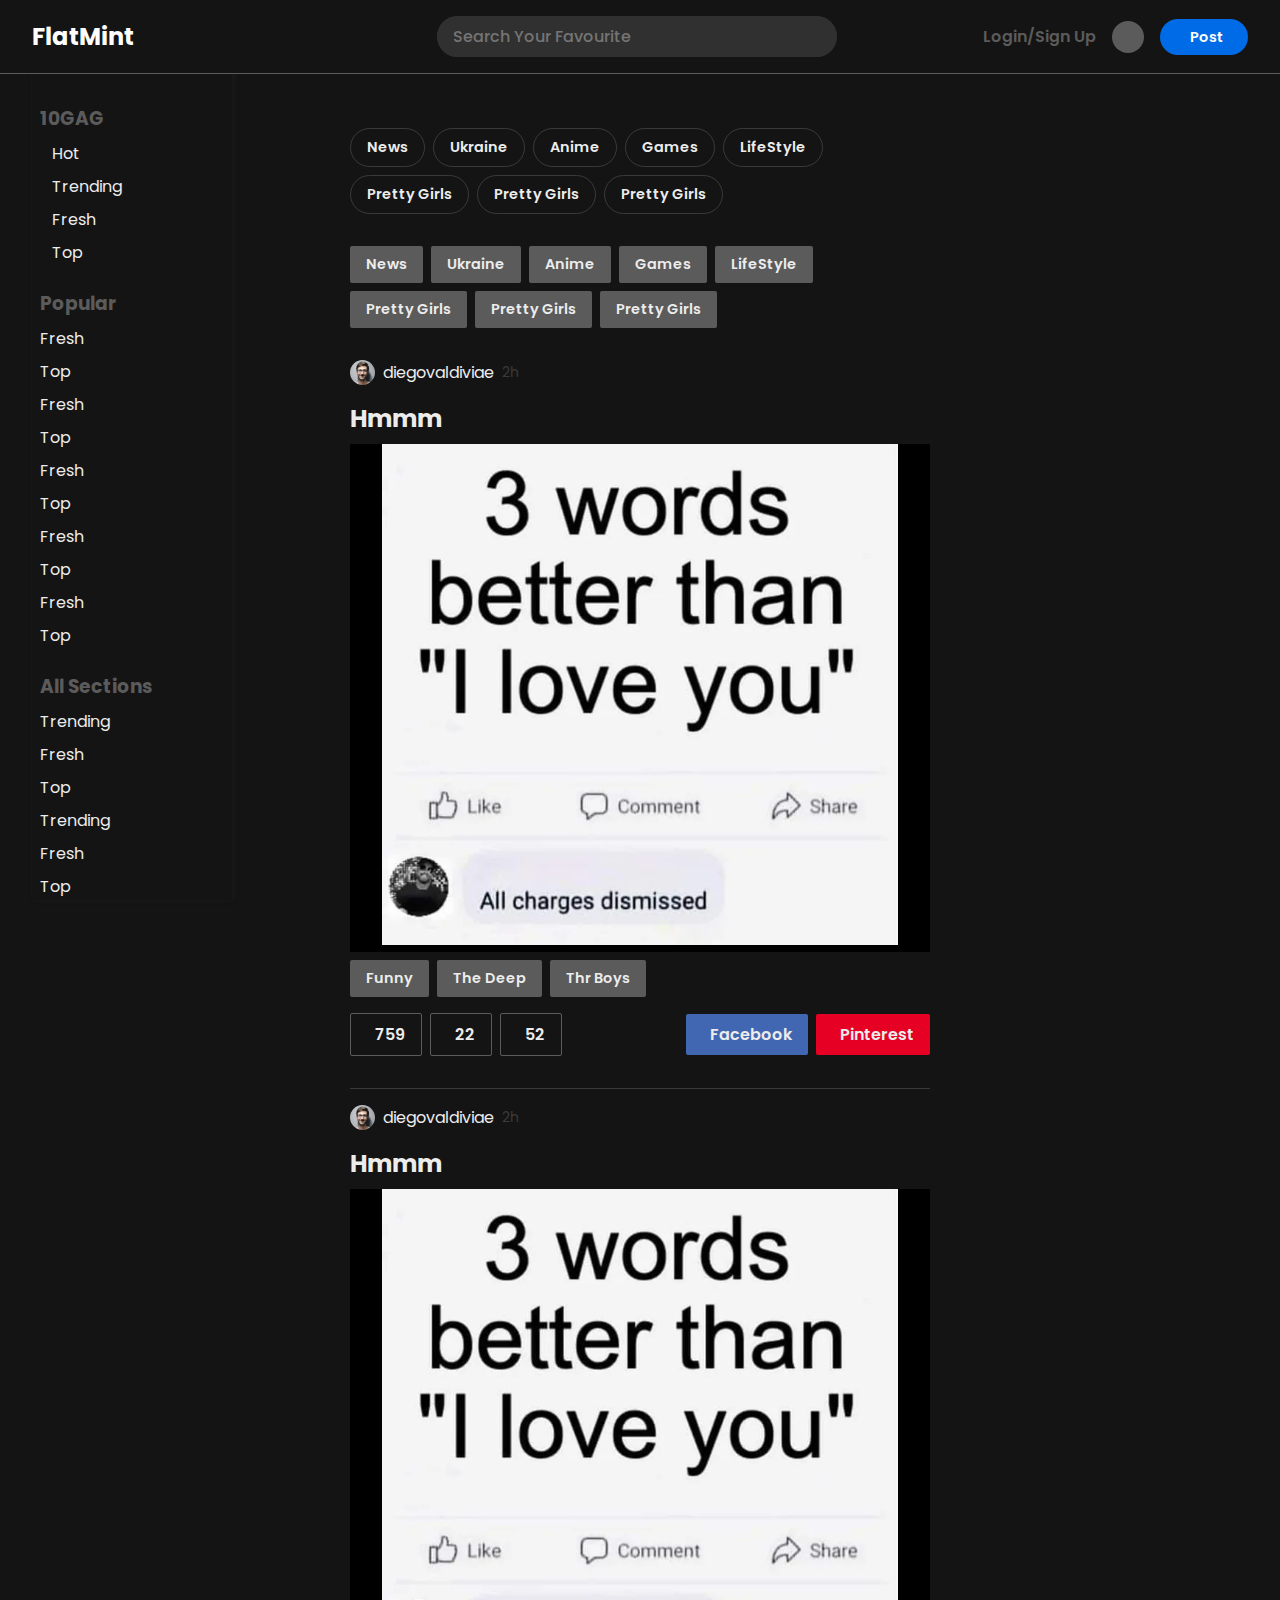
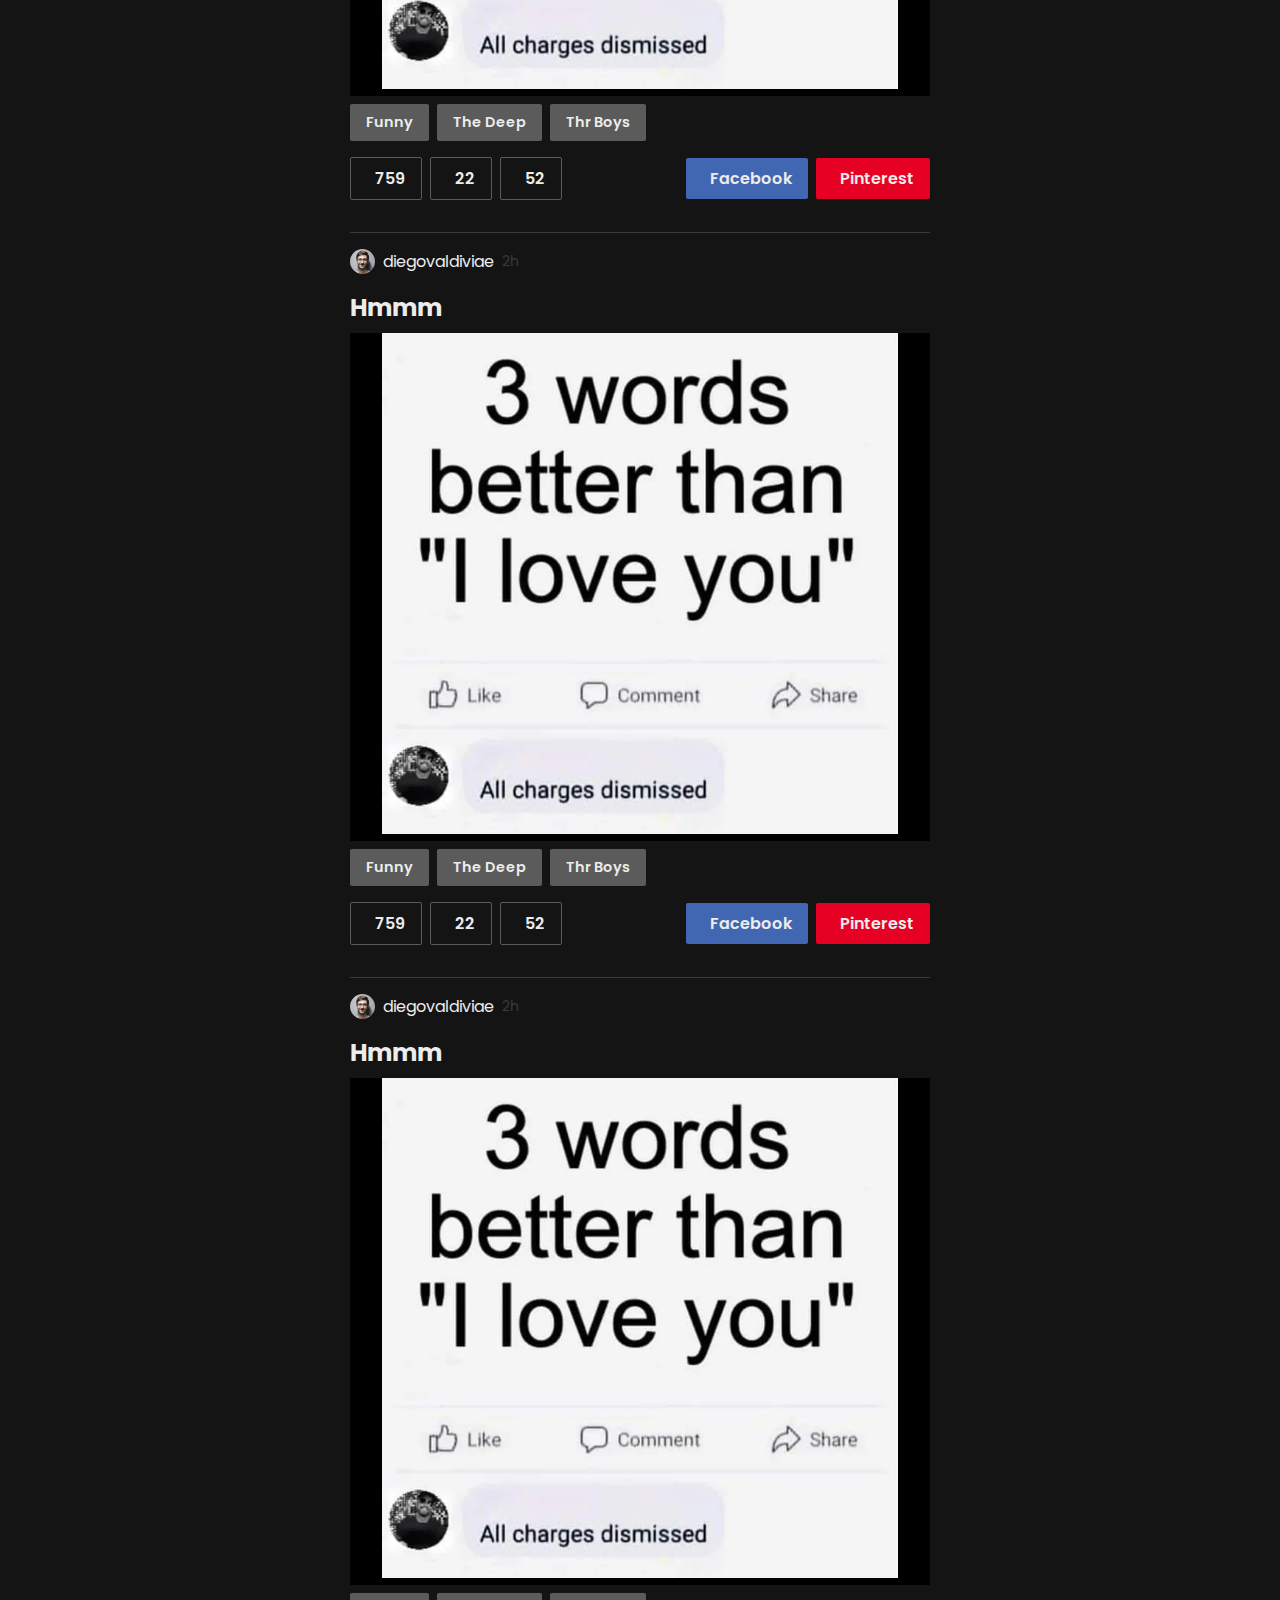
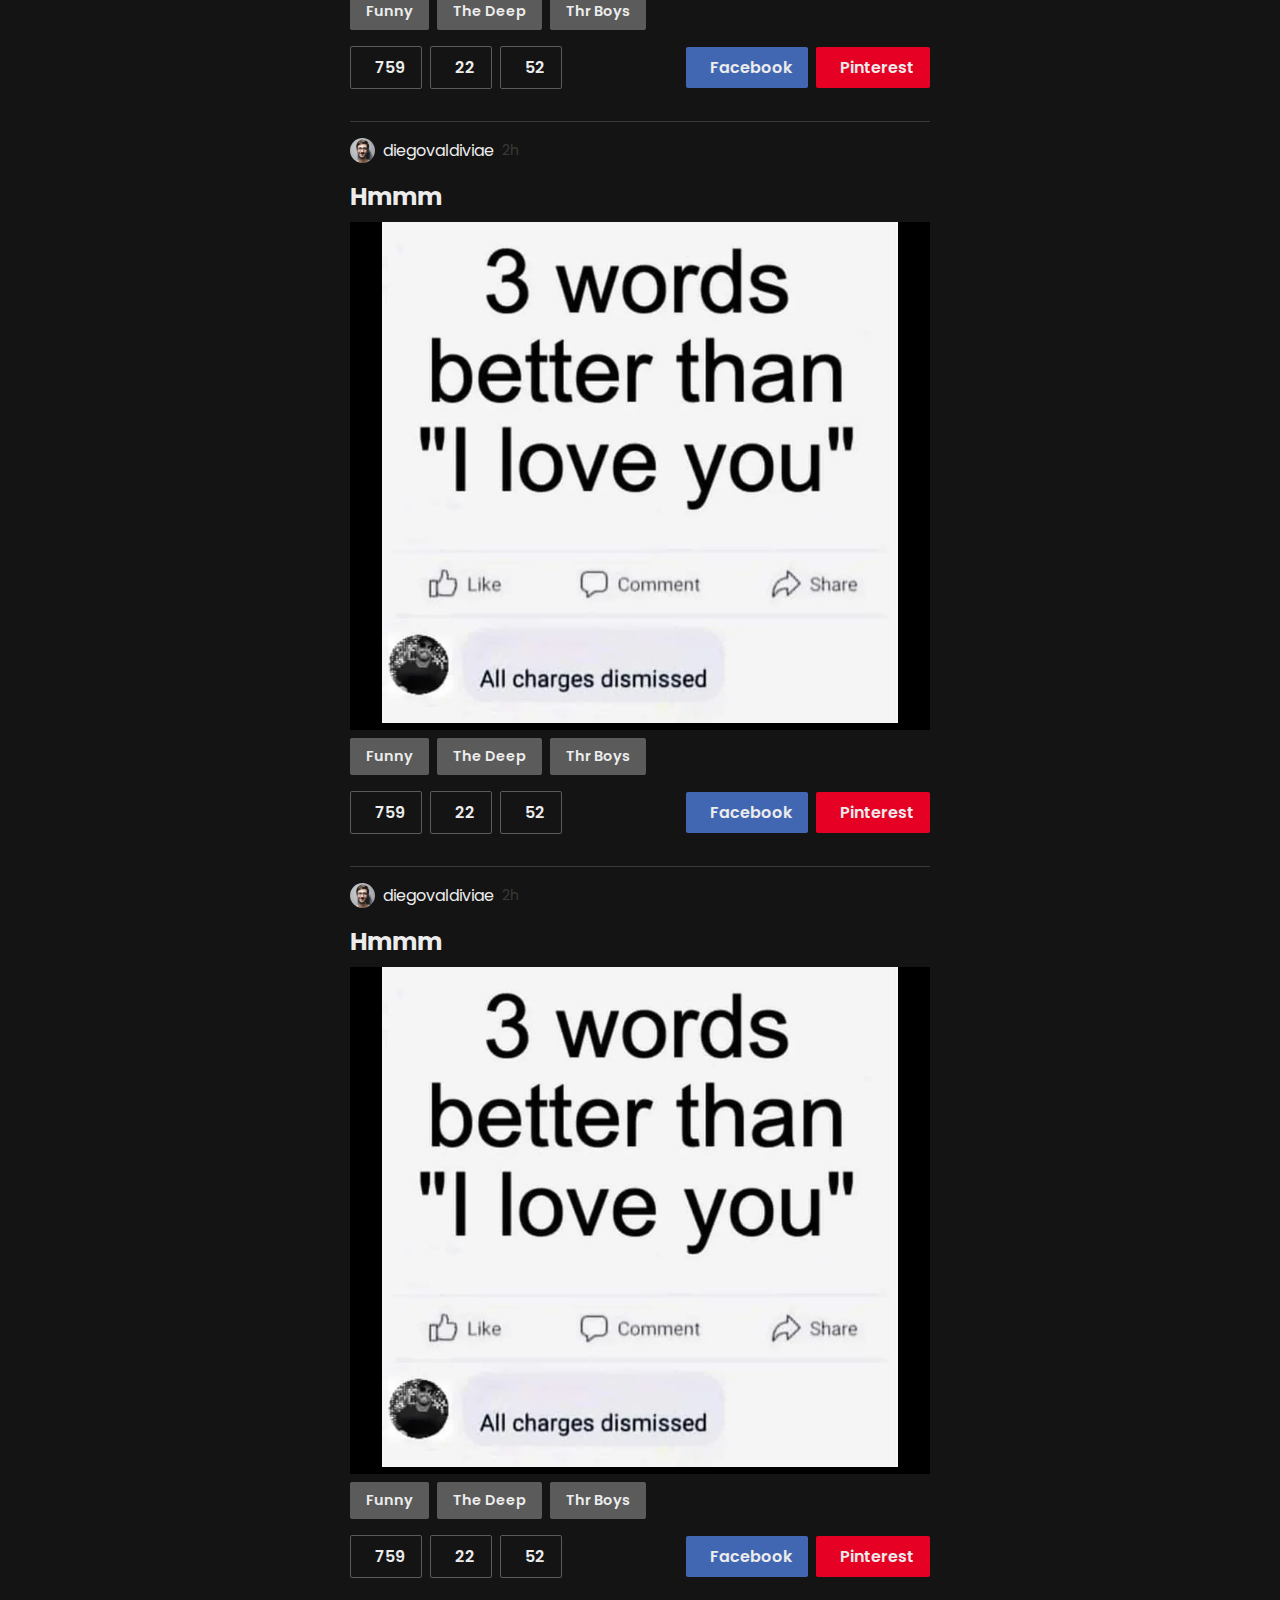
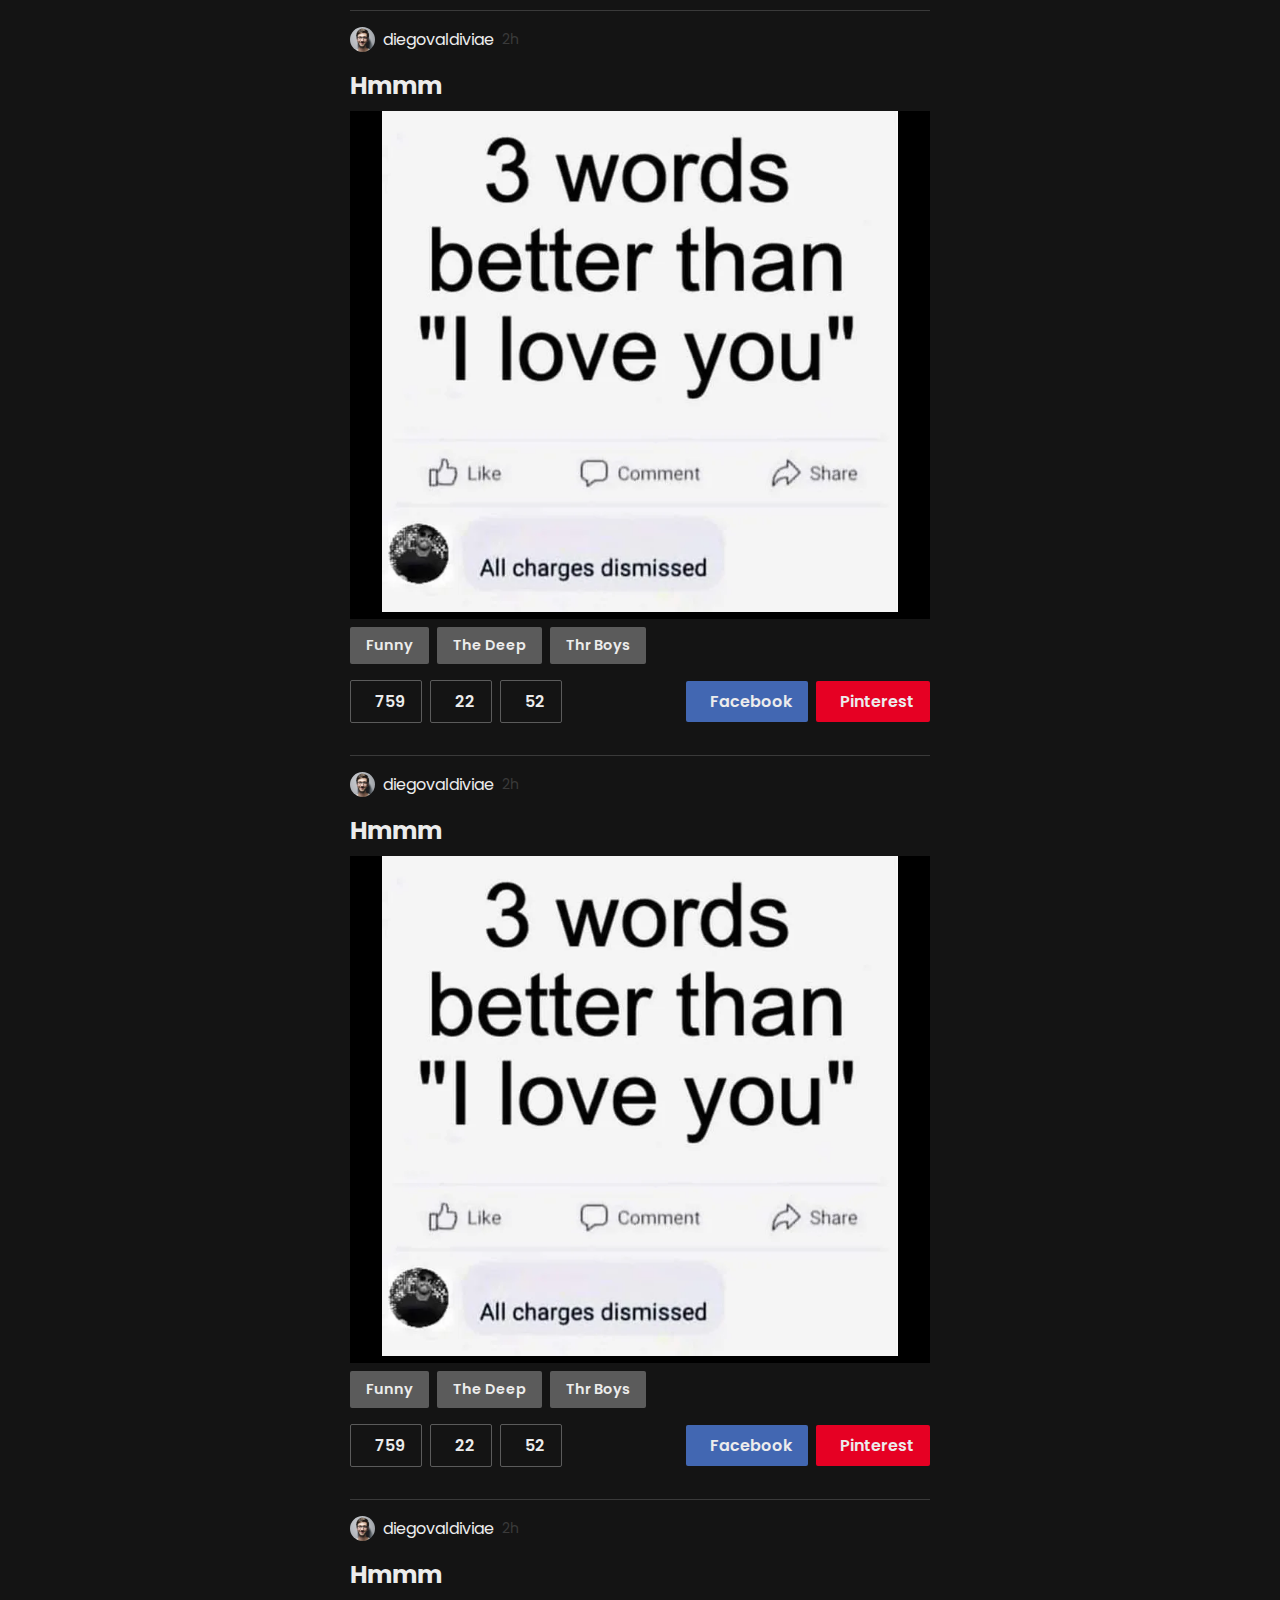
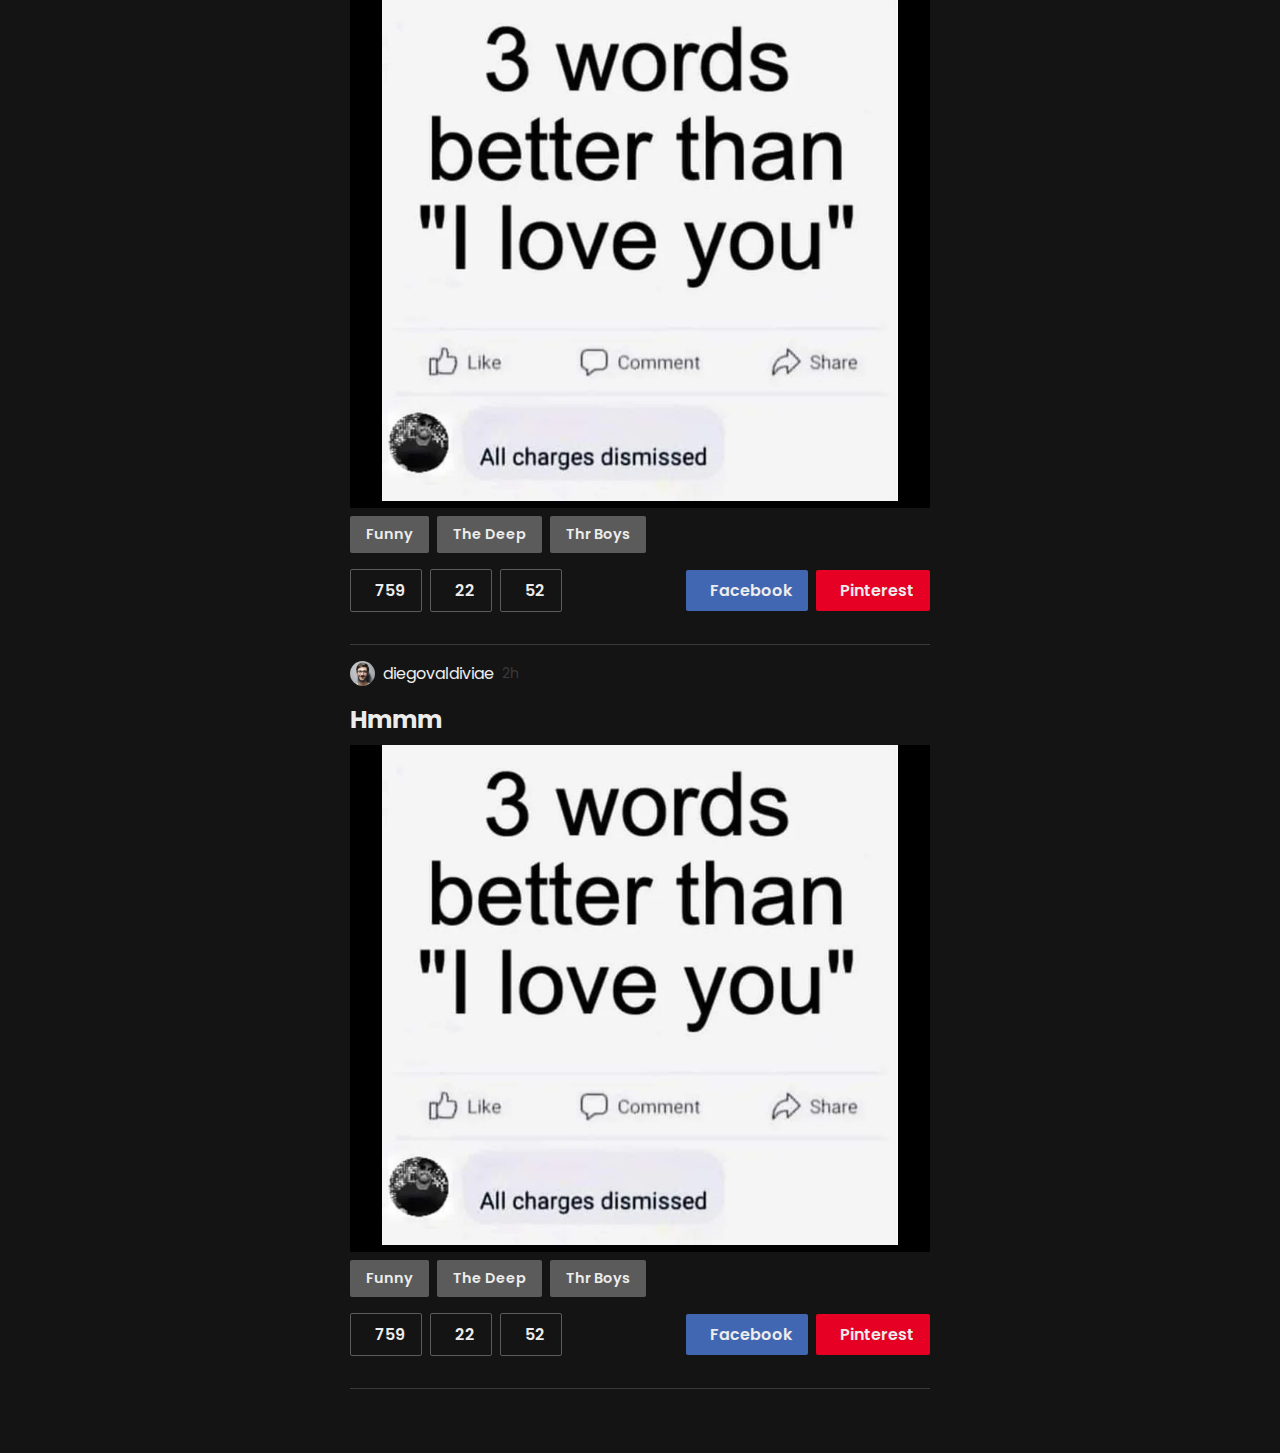
==== commit c3e7d804: "post page desktop" ====
--- a/index.html
+++ b/index.html
@@ -38,7 +38,11 @@
       <div class="container nav">
         <ul class="nav-links-left">
           <i class="fa-solid fa-bars hamburger"></i>
-          <li><h2 class="logo">10GAG</h2></li>
+          <li>
+            <a href="./index.html" class="nav-link"
+              ><h2 class="logo">FlatMint</h2></a
+            >
+          </li>
         </ul>
         <div class="search">
           <input
@@ -49,8 +53,8 @@
           <i class="fa-solid fa-magnifying-glass search-icon"></i>
         </div>
         <ul class="nav-links-right">
-          <li><a href="#" class="nav-link log-in">log in</a></li>
-          <li><a href="#" class="nav-link sign-up">sign up</a></li>
+          <li><a href="#" class="nav-link log-in">Login/Sign Up</a></li>
+
           <li class="user">
             <a href="./profile.html" class="nav-link"
               ><i class="fa-solid fa-user user-icon"></i
@@ -59,7 +63,7 @@
           <li>
             <a href="#" class="nav-link pri-btn"
               ><i class="fa-solid fa-pencil new-homepage-post"></i
-              >&nbsp;&nbsp;homepage-post</a
+              >&nbsp;&nbsp;post</a
             >
           </li>
         </ul>
@@ -103,89 +107,48 @@
             <ul class="sidebar-links">
               <li>
                 <a href="#" class="sidebar-link sidebar-link-2"
-                  >hot<i class="fa-solid fa-star star"></i
-                ></a>
-              </li>
-              <li>
-                <a href="#" class="sidebar-link sidebar-link-2"
-                  >trending<i class="fa-solid fa-star star"></i
-                ></a>
-              </li>
-              <li>
-                <a href="#" class="sidebar-link sidebar-link-2"
-                  >fresh<i class="fa-solid fa-star star"></i
-                ></a>
-              </li>
-              <li>
-                <a href="#" class="sidebar-link sidebar-link-2"
-                  >top<i class="fa-solid fa-star star"></i
-                ></a>
-              </li>
-              <li>
-                <a href="#" class="sidebar-link sidebar-link-2"
-                  >hot<i class="fa-solid fa-star star"></i
-                ></a>
-              </li>
-              <li>
-                <a href="#" class="sidebar-link sidebar-link-2"
-                  >trending<i class="fa-solid fa-star star"></i
-                ></a>
-              </li>
-              <li>
-                <a href="#" class="sidebar-link sidebar-link-2"
-                  >fresh<i class="fa-solid fa-star star"></i
-                ></a>
-              </li>
-              <li>
-                <a href="#" class="sidebar-link sidebar-link-2"
-                  >top<i class="fa-solid fa-star star"></i
-                ></a>
-              </li>
-              <li>
-                <a href="#" class="sidebar-link sidebar-link-2"
-                  >hot<i class="fa-solid fa-star star"></i
-                ></a>
-              </li>
-              <li>
-                <a href="#" class="sidebar-link sidebar-link-2"
-                  >trending<i class="fa-solid fa-star star"></i
-                ></a>
-              </li>
-              <li>
-                <a href="#" class="sidebar-link sidebar-link-2"
-                  >fresh<i class="fa-solid fa-star star"></i
-                ></a>
-              </li>
-              <li>
-                <a href="#" class="sidebar-link sidebar-link-2"
-                  >top<i class="fa-solid fa-star star"></i
-                ></a>
-              </li>
-              <li>
-                <a href="#" class="sidebar-link sidebar-link-2"
-                  >hot<i class="fa-solid fa-star star"></i
-                ></a>
-              </li>
-              <li>
-                <a href="#" class="sidebar-link sidebar-link-2"
-                  >trending<i class="fa-solid fa-star star"></i
-                ></a>
-              </li>
-              <li>
-                <a href="#" class="sidebar-link sidebar-link-2"
-                  >fresh<i class="fa-solid fa-star star"></i
-                ></a>
-              </li>
-              <li>
-                <a href="#" class="sidebar-link sidebar-link-2"
-                  >top<i class="fa-solid fa-star star"></i
-                ></a>
-              </li>
-              <li>
-                <a href="#" class="sidebar-link sidebar-link-2"
-                  >trending<i class="fa-solid fa-star star"></i
-                ></a>
-              </li>
+                  >fresh<i class="fa-solid fa-star star"></i
+                ></a>
+              </li>
+              <li>
+                <a href="#" class="sidebar-link sidebar-link-2"
+                  >top<i class="fa-solid fa-star star"></i
+                ></a>
+              </li>
+
+              <li>
+                <a href="#" class="sidebar-link sidebar-link-2"
+                  >fresh<i class="fa-solid fa-star star"></i
+                ></a>
+              </li>
+              <li>
+                <a href="#" class="sidebar-link sidebar-link-2"
+                  >top<i class="fa-solid fa-star star"></i
+                ></a>
+              </li>
+
+              <li>
+                <a href="#" class="sidebar-link sidebar-link-2"
+                  >fresh<i class="fa-solid fa-star star"></i
+                ></a>
+              </li>
+              <li>
+                <a href="#" class="sidebar-link sidebar-link-2"
+                  >top<i class="fa-solid fa-star star"></i
+                ></a>
+              </li>
+
+              <li>
+                <a href="#" class="sidebar-link sidebar-link-2"
+                  >fresh<i class="fa-solid fa-star star"></i
+                ></a>
+              </li>
+              <li>
+                <a href="#" class="sidebar-link sidebar-link-2"
+                  >top<i class="fa-solid fa-star star"></i
+                ></a>
+              </li>
+
               <li>
                 <a href="#" class="sidebar-link sidebar-link-2"
                   >fresh<i class="fa-solid fa-star star"></i
@@ -203,11 +166,6 @@
             <ul class="sidebar-links">
               <li>
                 <a href="#" class="sidebar-link sidebar-link-2"
-                  >hot<i class="fa-solid fa-star star"></i
-                ></a>
-              </li>
-              <li>
-                <a href="#" class="sidebar-link sidebar-link-2"
                   >trending<i class="fa-solid fa-star star"></i
                 ></a>
               </li>
@@ -221,11 +179,7 @@
                   >top<i class="fa-solid fa-star star"></i
                 ></a>
               </li>
-              <li>
-                <a href="#" class="sidebar-link sidebar-link-2"
-                  >hot<i class="fa-solid fa-star star"></i
-                ></a>
-              </li>
+
               <li>
                 <a href="#" class="sidebar-link sidebar-link-2"
                   >trending<i class="fa-solid fa-star star"></i
@@ -241,11 +195,7 @@
                   >top<i class="fa-solid fa-star star"></i
                 ></a>
               </li>
-              <li>
-                <a href="#" class="sidebar-link sidebar-link-2"
-                  >hot<i class="fa-solid fa-star star"></i
-                ></a>
-              </li>
+
               <li>
                 <a href="#" class="sidebar-link sidebar-link-2"
                   >trending<i class="fa-solid fa-star star"></i
@@ -261,11 +211,7 @@
                   >top<i class="fa-solid fa-star star"></i
                 ></a>
               </li>
-              <li>
-                <a href="#" class="sidebar-link sidebar-link-2"
-                  >hot<i class="fa-solid fa-star star"></i
-                ></a>
-              </li>
+
               <li>
                 <a href="#" class="sidebar-link sidebar-link-2"
                   >trending<i class="fa-solid fa-star star"></i
@@ -300,6 +246,7 @@
           </div>
         </aside>
 
+        <!-- main content -->
         <div class="main-content-main">
           <div class="main-content">
             <!-- popular -->
@@ -351,511 +298,531 @@
                 <h2 class="homepage-post-title">Hmmm</h2>
                 <!-- media -->
                 <div class="homepage-post-img">
-                  <img src="./img/homepage-post-img.webp" alt="" />
-                </div>
-                <!-- tags -->
-                <div class="homepage-post-tags">
-                  <a href="#" class="tag">funny</a>
-                  <a href="#" class="tag">the deep</a>
-                  <a href="#" class="tag">thr boys</a>
-                </div>
-                <!-- upvote and share -->
-                <div class="upvote-share">
-                  <div class="upvote">
-                    <a href="#" class="upvote-btn"
-                      ><i class="fa-solid fa-arrow-up"></i>&nbsp;&nbsp;759</a
-                    >
-                    <a href="#" class="downvote-btn"
-                      ><i class="fa-solid fa-arrow-down"></i> &nbsp;&nbsp;22</a
-                    >
-                    <a href="#" class="comment-btn"
-                      ><i class="fa-solid fa-comment"></i>&nbsp;&nbsp;52</a
-                    >
-                  </div>
-                  <div class="share">
-                    <a class="share-btn fb-share-btn"
-                      ><i class="fa-brands fa-facebook"></i
-                      >&nbsp;&nbsp;Facebook</a
-                    >
-                    <a class="share-btn pt-share-btn"
-                      ><i class="fa-brands fa-pinterest"></i
-                      >&nbsp;&nbsp;Pinterest</a
-                    >
-                  </div>
-                </div>
-              </article>
-              <!-- homepage-post -->
-              <article class="homepage-post">
-                <!-- top bar -->
-                <div class="homepage-post-top-bar">
-                  <div class="homepage-post-top-bar-left">
-                    <img
-                      src="./img/profile-img.jpg"
-                      alt="profile-img"
-                      width="25"
-                      class="homepage-post-profile-img"
-                    />
-                    <p class="username">diegovaldiviae</p>
-                    <p class="time">2h</p>
-                  </div>
-                  <div class="homepage-post-top-bar-right">
-                    <i class="fa-solid fa-cloud-arrow-down"></i>
-                    <i class="fa-solid fa-ellipsis-vertical"></i>
-                  </div>
-                </div>
-                <!-- homepage-post title -->
-                <h2 class="homepage-post-title">Hmmm</h2>
-                <!-- media -->
-                <div class="homepage-post-img">
-                  <img src="./img/homepage-post-img.webp" alt="" />
-                </div>
-                <!-- tags -->
-                <div class="homepage-post-tags">
-                  <a href="#" class="tag">funny</a>
-                  <a href="#" class="tag">the deep</a>
-                  <a href="#" class="tag">thr boys</a>
-                </div>
-                <!-- upvote and share -->
-                <div class="upvote-share">
-                  <div class="upvote">
-                    <a href="#" class="upvote-btn"
-                      ><i class="fa-solid fa-arrow-up"></i>&nbsp;&nbsp;759</a
-                    >
-                    <a href="#" class="downvote-btn"
-                      ><i class="fa-solid fa-arrow-down"></i> &nbsp;&nbsp;22</a
-                    >
-                    <a href="#" class="comment-btn"
-                      ><i class="fa-solid fa-comment"></i>&nbsp;&nbsp;52</a
-                    >
-                  </div>
-                  <div class="share">
-                    <a class="share-btn fb-share-btn"
-                      ><i class="fa-brands fa-facebook"></i
-                      >&nbsp;&nbsp;Facebook</a
-                    >
-                    <a class="share-btn pt-share-btn"
-                      ><i class="fa-brands fa-pinterest"></i
-                      >&nbsp;&nbsp;Pinterest</a
-                    >
-                  </div>
-                </div>
-              </article>
-              <!-- homepage-post -->
-              <article class="homepage-post">
-                <!-- top bar -->
-                <div class="homepage-post-top-bar">
-                  <div class="homepage-post-top-bar-left">
-                    <img
-                      src="./img/profile-img.jpg"
-                      alt="profile-img"
-                      width="25"
-                      class="homepage-post-profile-img"
-                    />
-                    <p class="username">diegovaldiviae</p>
-                    <p class="time">2h</p>
-                  </div>
-                  <div class="homepage-post-top-bar-right">
-                    <i class="fa-solid fa-cloud-arrow-down"></i>
-                    <i class="fa-solid fa-ellipsis-vertical"></i>
-                  </div>
-                </div>
-                <!-- homepage-post title -->
-                <h2 class="homepage-post-title">Hmmm</h2>
-                <!-- media -->
-                <div class="homepage-post-img">
-                  <img src="./img/homepage-post-img.webp" alt="" />
-                </div>
-                <!-- tags -->
-                <div class="homepage-post-tags">
-                  <a href="#" class="tag">funny</a>
-                  <a href="#" class="tag">the deep</a>
-                  <a href="#" class="tag">thr boys</a>
-                </div>
-                <!-- upvote and share -->
-                <div class="upvote-share">
-                  <div class="upvote">
-                    <a href="#" class="upvote-btn"
-                      ><i class="fa-solid fa-arrow-up"></i>&nbsp;&nbsp;759</a
-                    >
-                    <a href="#" class="downvote-btn"
-                      ><i class="fa-solid fa-arrow-down"></i> &nbsp;&nbsp;22</a
-                    >
-                    <a href="#" class="comment-btn"
-                      ><i class="fa-solid fa-comment"></i>&nbsp;&nbsp;52</a
-                    >
-                  </div>
-                  <div class="share">
-                    <a class="share-btn fb-share-btn"
-                      ><i class="fa-brands fa-facebook"></i
-                      >&nbsp;&nbsp;Facebook</a
-                    >
-                    <a class="share-btn pt-share-btn"
-                      ><i class="fa-brands fa-pinterest"></i
-                      >&nbsp;&nbsp;Pinterest</a
-                    >
-                  </div>
-                </div>
-              </article>
-              <!-- homepage-post -->
-              <article class="homepage-post">
-                <!-- top bar -->
-                <div class="homepage-post-top-bar">
-                  <div class="homepage-post-top-bar-left">
-                    <img
-                      src="./img/profile-img.jpg"
-                      alt="profile-img"
-                      width="25"
-                      class="homepage-post-profile-img"
-                    />
-                    <p class="username">diegovaldiviae</p>
-                    <p class="time">2h</p>
-                  </div>
-                  <div class="homepage-post-top-bar-right">
-                    <i class="fa-solid fa-cloud-arrow-down"></i>
-                    <i class="fa-solid fa-ellipsis-vertical"></i>
-                  </div>
-                </div>
-                <!-- homepage-post title -->
-                <h2 class="homepage-post-title">Hmmm</h2>
-                <!-- media -->
-                <div class="homepage-post-img">
-                  <img src="./img/homepage-post-img.webp" alt="" />
-                </div>
-                <!-- tags -->
-                <div class="homepage-post-tags">
-                  <a href="#" class="tag">funny</a>
-                  <a href="#" class="tag">the deep</a>
-                  <a href="#" class="tag">thr boys</a>
-                </div>
-                <!-- upvote and share -->
-                <div class="upvote-share">
-                  <div class="upvote">
-                    <a href="#" class="upvote-btn"
-                      ><i class="fa-solid fa-arrow-up"></i>&nbsp;&nbsp;759</a
-                    >
-                    <a href="#" class="downvote-btn"
-                      ><i class="fa-solid fa-arrow-down"></i> &nbsp;&nbsp;22</a
-                    >
-                    <a href="#" class="comment-btn"
-                      ><i class="fa-solid fa-comment"></i>&nbsp;&nbsp;52</a
-                    >
-                  </div>
-                  <div class="share">
-                    <a class="share-btn fb-share-btn"
-                      ><i class="fa-brands fa-facebook"></i
-                      >&nbsp;&nbsp;Facebook</a
-                    >
-                    <a class="share-btn pt-share-btn"
-                      ><i class="fa-brands fa-pinterest"></i
-                      >&nbsp;&nbsp;Pinterest</a
-                    >
-                  </div>
-                </div>
-              </article>
-              <!-- homepage-post -->
-              <article class="homepage-post">
-                <!-- top bar -->
-                <div class="homepage-post-top-bar">
-                  <div class="homepage-post-top-bar-left">
-                    <img
-                      src="./img/profile-img.jpg"
-                      alt="profile-img"
-                      width="25"
-                      class="homepage-post-profile-img"
-                    />
-                    <p class="username">diegovaldiviae</p>
-                    <p class="time">2h</p>
-                  </div>
-                  <div class="homepage-post-top-bar-right">
-                    <i class="fa-solid fa-cloud-arrow-down"></i>
-                    <i class="fa-solid fa-ellipsis-vertical"></i>
-                  </div>
-                </div>
-                <!-- homepage-post title -->
-                <h2 class="homepage-post-title">Hmmm</h2>
-                <!-- media -->
-                <div class="homepage-post-img">
-                  <img src="./img/homepage-post-img.webp" alt="" />
-                </div>
-                <!-- tags -->
-                <div class="homepage-post-tags">
-                  <a href="#" class="tag">funny</a>
-                  <a href="#" class="tag">the deep</a>
-                  <a href="#" class="tag">thr boys</a>
-                </div>
-                <!-- upvote and share -->
-                <div class="upvote-share">
-                  <div class="upvote">
-                    <a href="#" class="upvote-btn"
-                      ><i class="fa-solid fa-arrow-up"></i>&nbsp;&nbsp;759</a
-                    >
-                    <a href="#" class="downvote-btn"
-                      ><i class="fa-solid fa-arrow-down"></i> &nbsp;&nbsp;22</a
-                    >
-                    <a href="#" class="comment-btn"
-                      ><i class="fa-solid fa-comment"></i>&nbsp;&nbsp;52</a
-                    >
-                  </div>
-                  <div class="share">
-                    <a class="share-btn fb-share-btn"
-                      ><i class="fa-brands fa-facebook"></i
-                      >&nbsp;&nbsp;Facebook</a
-                    >
-                    <a class="share-btn pt-share-btn"
-                      ><i class="fa-brands fa-pinterest"></i
-                      >&nbsp;&nbsp;Pinterest</a
-                    >
-                  </div>
-                </div>
-              </article>
-              <!-- homepage-post -->
-              <article class="homepage-post">
-                <!-- top bar -->
-                <div class="homepage-post-top-bar">
-                  <div class="homepage-post-top-bar-left">
-                    <img
-                      src="./img/profile-img.jpg"
-                      alt="profile-img"
-                      width="25"
-                      class="homepage-post-profile-img"
-                    />
-                    <p class="username">diegovaldiviae</p>
-                    <p class="time">2h</p>
-                  </div>
-                  <div class="homepage-post-top-bar-right">
-                    <i class="fa-solid fa-cloud-arrow-down"></i>
-                    <i class="fa-solid fa-ellipsis-vertical"></i>
-                  </div>
-                </div>
-                <!-- homepage-post title -->
-                <h2 class="homepage-post-title">Hmmm</h2>
-                <!-- media -->
-                <div class="homepage-post-img">
-                  <img src="./img/homepage-post-img.webp" alt="" />
-                </div>
-                <!-- tags -->
-                <div class="homepage-post-tags">
-                  <a href="#" class="tag">funny</a>
-                  <a href="#" class="tag">the deep</a>
-                  <a href="#" class="tag">thr boys</a>
-                </div>
-                <!-- upvote and share -->
-                <div class="upvote-share">
-                  <div class="upvote">
-                    <a href="#" class="upvote-btn"
-                      ><i class="fa-solid fa-arrow-up"></i>&nbsp;&nbsp;759</a
-                    >
-                    <a href="#" class="downvote-btn"
-                      ><i class="fa-solid fa-arrow-down"></i> &nbsp;&nbsp;22</a
-                    >
-                    <a href="#" class="comment-btn"
-                      ><i class="fa-solid fa-comment"></i>&nbsp;&nbsp;52</a
-                    >
-                  </div>
-                  <div class="share">
-                    <a class="share-btn fb-share-btn"
-                      ><i class="fa-brands fa-facebook"></i
-                      >&nbsp;&nbsp;Facebook</a
-                    >
-                    <a class="share-btn pt-share-btn"
-                      ><i class="fa-brands fa-pinterest"></i
-                      >&nbsp;&nbsp;Pinterest</a
-                    >
-                  </div>
-                </div>
-              </article>
-              <!-- homepage-post -->
-              <article class="homepage-post">
-                <!-- top bar -->
-                <div class="homepage-post-top-bar">
-                  <div class="homepage-post-top-bar-left">
-                    <img
-                      src="./img/profile-img.jpg"
-                      alt="profile-img"
-                      width="25"
-                      class="homepage-post-profile-img"
-                    />
-                    <p class="username">diegovaldiviae</p>
-                    <p class="time">2h</p>
-                  </div>
-                  <div class="homepage-post-top-bar-right">
-                    <i class="fa-solid fa-cloud-arrow-down"></i>
-                    <i class="fa-solid fa-ellipsis-vertical"></i>
-                  </div>
-                </div>
-                <!-- homepage-post title -->
-                <h2 class="homepage-post-title">Hmmm</h2>
-                <!-- media -->
-                <div class="homepage-post-img">
-                  <img src="./img/homepage-post-img.webp" alt="" />
-                </div>
-                <!-- tags -->
-                <div class="homepage-post-tags">
-                  <a href="#" class="tag">funny</a>
-                  <a href="#" class="tag">the deep</a>
-                  <a href="#" class="tag">thr boys</a>
-                </div>
-                <!-- upvote and share -->
-                <div class="upvote-share">
-                  <div class="upvote">
-                    <a href="#" class="upvote-btn"
-                      ><i class="fa-solid fa-arrow-up"></i>&nbsp;&nbsp;759</a
-                    >
-                    <a href="#" class="downvote-btn"
-                      ><i class="fa-solid fa-arrow-down"></i> &nbsp;&nbsp;22</a
-                    >
-                    <a href="#" class="comment-btn"
-                      ><i class="fa-solid fa-comment"></i>&nbsp;&nbsp;52</a
-                    >
-                  </div>
-                  <div class="share">
-                    <a class="share-btn fb-share-btn"
-                      ><i class="fa-brands fa-facebook"></i
-                      >&nbsp;&nbsp;Facebook</a
-                    >
-                    <a class="share-btn pt-share-btn"
-                      ><i class="fa-brands fa-pinterest"></i
-                      >&nbsp;&nbsp;Pinterest</a
-                    >
-                  </div>
-                </div>
-              </article>
-              <!-- homepage-post -->
-              <article class="homepage-post">
-                <!-- top bar -->
-                <div class="homepage-post-top-bar">
-                  <div class="homepage-post-top-bar-left">
-                    <img
-                      src="./img/profile-img.jpg"
-                      alt="profile-img"
-                      width="25"
-                      class="homepage-post-profile-img"
-                    />
-                    <p class="username">diegovaldiviae</p>
-                    <p class="time">2h</p>
-                  </div>
-                  <div class="homepage-post-top-bar-right">
-                    <i class="fa-solid fa-cloud-arrow-down"></i>
-                    <i class="fa-solid fa-ellipsis-vertical"></i>
-                  </div>
-                </div>
-                <!-- homepage-post title -->
-                <h2 class="homepage-post-title">Hmmm</h2>
-                <!-- media -->
-                <div class="homepage-post-img">
-                  <img src="./img/homepage-post-img.webp" alt="" />
-                </div>
-                <!-- tags -->
-                <div class="homepage-post-tags">
-                  <a href="#" class="tag">funny</a>
-                  <a href="#" class="tag">the deep</a>
-                  <a href="#" class="tag">thr boys</a>
-                </div>
-                <!-- upvote and share -->
-                <div class="upvote-share">
-                  <div class="upvote">
-                    <a href="#" class="upvote-btn"
-                      ><i class="fa-solid fa-arrow-up"></i>&nbsp;&nbsp;759</a
-                    >
-                    <a href="#" class="downvote-btn"
-                      ><i class="fa-solid fa-arrow-down"></i> &nbsp;&nbsp;22</a
-                    >
-                    <a href="#" class="comment-btn"
-                      ><i class="fa-solid fa-comment"></i>&nbsp;&nbsp;52</a
-                    >
-                  </div>
-                  <div class="share">
-                    <a class="share-btn fb-share-btn"
-                      ><i class="fa-brands fa-facebook"></i
-                      >&nbsp;&nbsp;Facebook</a
-                    >
-                    <a class="share-btn pt-share-btn"
-                      ><i class="fa-brands fa-pinterest"></i
-                      >&nbsp;&nbsp;Pinterest</a
-                    >
-                  </div>
-                </div>
-              </article>
-              <!-- homepage-post -->
-              <article class="homepage-post">
-                <!-- top bar -->
-                <div class="homepage-post-top-bar">
-                  <div class="homepage-post-top-bar-left">
-                    <img
-                      src="./img/profile-img.jpg"
-                      alt="profile-img"
-                      width="25"
-                      class="homepage-post-profile-img"
-                    />
-                    <p class="username">diegovaldiviae</p>
-                    <p class="time">2h</p>
-                  </div>
-                  <div class="homepage-post-top-bar-right">
-                    <i class="fa-solid fa-cloud-arrow-down"></i>
-                    <i class="fa-solid fa-ellipsis-vertical"></i>
-                  </div>
-                </div>
-                <!-- homepage-post title -->
-                <h2 class="homepage-post-title">Hmmm</h2>
-                <!-- media -->
-                <div class="homepage-post-img">
-                  <img src="./img/homepage-post-img.webp" alt="" />
-                </div>
-                <!-- tags -->
-                <div class="homepage-post-tags">
-                  <a href="#" class="tag">funny</a>
-                  <a href="#" class="tag">the deep</a>
-                  <a href="#" class="tag">thr boys</a>
-                </div>
-                <!-- upvote and share -->
-                <div class="upvote-share">
-                  <div class="upvote">
-                    <a href="#" class="upvote-btn"
-                      ><i class="fa-solid fa-arrow-up"></i>&nbsp;&nbsp;759</a
-                    >
-                    <a href="#" class="downvote-btn"
-                      ><i class="fa-solid fa-arrow-down"></i> &nbsp;&nbsp;22</a
-                    >
-                    <a href="#" class="comment-btn"
-                      ><i class="fa-solid fa-comment"></i>&nbsp;&nbsp;52</a
-                    >
-                  </div>
-                  <div class="share">
-                    <a class="share-btn fb-share-btn"
-                      ><i class="fa-brands fa-facebook"></i
-                      >&nbsp;&nbsp;Facebook</a
-                    >
-                    <a class="share-btn pt-share-btn"
-                      ><i class="fa-brands fa-pinterest"></i
-                      >&nbsp;&nbsp;Pinterest</a
-                    >
-                  </div>
-                </div>
-              </article>
-              <!-- homepage-post -->
-              <article class="homepage-post">
-                <!-- top bar -->
-                <div class="homepage-post-top-bar">
-                  <div class="homepage-post-top-bar-left">
-                    <img
-                      src="./img/profile-img.jpg"
-                      alt="profile-img"
-                      width="25"
-                      class="homepage-post-profile-img"
-                    />
-                    <p class="username">diegovaldiviae</p>
-                    <p class="time">2h</p>
-                  </div>
-                  <div class="homepage-post-top-bar-right">
-                    <i class="fa-solid fa-cloud-arrow-down"></i>
-                    <i class="fa-solid fa-ellipsis-vertical"></i>
-                  </div>
-                </div>
-                <!-- homepage-post title -->
-                <h2 class="homepage-post-title">Hmmm</h2>
-                <!-- media -->
-                <div class="homepage-post-img">
-                  <img src="./img/homepage-post-img.webp" alt="" />
+                  <a href="./post-page.html">
+                    <img src="./img/homepage-post-img.webp" alt="" />
+                  </a>
+                </div>
+                <!-- tags -->
+                <div class="homepage-post-tags">
+                  <a href="#" class="tag">funny</a>
+                  <a href="#" class="tag">the deep</a>
+                  <a href="#" class="tag">thr boys</a>
+                </div>
+                <!-- upvote and share -->
+                <div class="upvote-share">
+                  <div class="upvote">
+                    <a href="#" class="upvote-btn"
+                      ><i class="fa-solid fa-arrow-up"></i>&nbsp;&nbsp;759</a
+                    >
+                    <a href="#" class="downvote-btn"
+                      ><i class="fa-solid fa-arrow-down"></i> &nbsp;&nbsp;22</a
+                    >
+                    <a href="#" class="comment-btn"
+                      ><i class="fa-solid fa-comment"></i>&nbsp;&nbsp;52</a
+                    >
+                  </div>
+                  <div class="share">
+                    <a class="share-btn fb-share-btn"
+                      ><i class="fa-brands fa-facebook"></i
+                      >&nbsp;&nbsp;Facebook</a
+                    >
+                    <a class="share-btn pt-share-btn"
+                      ><i class="fa-brands fa-pinterest"></i
+                      >&nbsp;&nbsp;Pinterest</a
+                    >
+                  </div>
+                </div>
+              </article>
+              <!-- homepage-post -->
+              <article class="homepage-post">
+                <!-- top bar -->
+                <div class="homepage-post-top-bar">
+                  <div class="homepage-post-top-bar-left">
+                    <img
+                      src="./img/profile-img.jpg"
+                      alt="profile-img"
+                      width="25"
+                      class="homepage-post-profile-img"
+                    />
+                    <p class="username">diegovaldiviae</p>
+                    <p class="time">2h</p>
+                  </div>
+                  <div class="homepage-post-top-bar-right">
+                    <i class="fa-solid fa-cloud-arrow-down"></i>
+                    <i class="fa-solid fa-ellipsis-vertical"></i>
+                  </div>
+                </div>
+                <!-- homepage-post title -->
+                <h2 class="homepage-post-title">Hmmm</h2>
+                <!-- media -->
+                <div class="homepage-post-img">
+                  <a href="./post-page.html">
+                    <img src="./img/homepage-post-img.webp" alt="" />
+                  </a>
+                </div>
+                <!-- tags -->
+                <div class="homepage-post-tags">
+                  <a href="#" class="tag">funny</a>
+                  <a href="#" class="tag">the deep</a>
+                  <a href="#" class="tag">thr boys</a>
+                </div>
+                <!-- upvote and share -->
+                <div class="upvote-share">
+                  <div class="upvote">
+                    <a href="#" class="upvote-btn"
+                      ><i class="fa-solid fa-arrow-up"></i>&nbsp;&nbsp;759</a
+                    >
+                    <a href="#" class="downvote-btn"
+                      ><i class="fa-solid fa-arrow-down"></i> &nbsp;&nbsp;22</a
+                    >
+                    <a href="#" class="comment-btn"
+                      ><i class="fa-solid fa-comment"></i>&nbsp;&nbsp;52</a
+                    >
+                  </div>
+                  <div class="share">
+                    <a class="share-btn fb-share-btn"
+                      ><i class="fa-brands fa-facebook"></i
+                      >&nbsp;&nbsp;Facebook</a
+                    >
+                    <a class="share-btn pt-share-btn"
+                      ><i class="fa-brands fa-pinterest"></i
+                      >&nbsp;&nbsp;Pinterest</a
+                    >
+                  </div>
+                </div>
+              </article>
+              <!-- homepage-post -->
+              <article class="homepage-post">
+                <!-- top bar -->
+                <div class="homepage-post-top-bar">
+                  <div class="homepage-post-top-bar-left">
+                    <img
+                      src="./img/profile-img.jpg"
+                      alt="profile-img"
+                      width="25"
+                      class="homepage-post-profile-img"
+                    />
+                    <p class="username">diegovaldiviae</p>
+                    <p class="time">2h</p>
+                  </div>
+                  <div class="homepage-post-top-bar-right">
+                    <i class="fa-solid fa-cloud-arrow-down"></i>
+                    <i class="fa-solid fa-ellipsis-vertical"></i>
+                  </div>
+                </div>
+                <!-- homepage-post title -->
+                <h2 class="homepage-post-title">Hmmm</h2>
+                <!-- media -->
+                <div class="homepage-post-img">
+                  <a href="./post-page.html">
+                    <img src="./img/homepage-post-img.webp" alt="" />
+                  </a>
+                </div>
+                <!-- tags -->
+                <div class="homepage-post-tags">
+                  <a href="#" class="tag">funny</a>
+                  <a href="#" class="tag">the deep</a>
+                  <a href="#" class="tag">thr boys</a>
+                </div>
+                <!-- upvote and share -->
+                <div class="upvote-share">
+                  <div class="upvote">
+                    <a href="#" class="upvote-btn"
+                      ><i class="fa-solid fa-arrow-up"></i>&nbsp;&nbsp;759</a
+                    >
+                    <a href="#" class="downvote-btn"
+                      ><i class="fa-solid fa-arrow-down"></i> &nbsp;&nbsp;22</a
+                    >
+                    <a href="#" class="comment-btn"
+                      ><i class="fa-solid fa-comment"></i>&nbsp;&nbsp;52</a
+                    >
+                  </div>
+                  <div class="share">
+                    <a class="share-btn fb-share-btn"
+                      ><i class="fa-brands fa-facebook"></i
+                      >&nbsp;&nbsp;Facebook</a
+                    >
+                    <a class="share-btn pt-share-btn"
+                      ><i class="fa-brands fa-pinterest"></i
+                      >&nbsp;&nbsp;Pinterest</a
+                    >
+                  </div>
+                </div>
+              </article>
+              <!-- homepage-post -->
+              <article class="homepage-post">
+                <!-- top bar -->
+                <div class="homepage-post-top-bar">
+                  <div class="homepage-post-top-bar-left">
+                    <img
+                      src="./img/profile-img.jpg"
+                      alt="profile-img"
+                      width="25"
+                      class="homepage-post-profile-img"
+                    />
+                    <p class="username">diegovaldiviae</p>
+                    <p class="time">2h</p>
+                  </div>
+                  <div class="homepage-post-top-bar-right">
+                    <i class="fa-solid fa-cloud-arrow-down"></i>
+                    <i class="fa-solid fa-ellipsis-vertical"></i>
+                  </div>
+                </div>
+                <!-- homepage-post title -->
+                <h2 class="homepage-post-title">Hmmm</h2>
+                <!-- media -->
+                <div class="homepage-post-img">
+                  <a href="./post-page.html">
+                    <img src="./img/homepage-post-img.webp" alt="" />
+                  </a>
+                </div>
+                <!-- tags -->
+                <div class="homepage-post-tags">
+                  <a href="#" class="tag">funny</a>
+                  <a href="#" class="tag">the deep</a>
+                  <a href="#" class="tag">thr boys</a>
+                </div>
+                <!-- upvote and share -->
+                <div class="upvote-share">
+                  <div class="upvote">
+                    <a href="#" class="upvote-btn"
+                      ><i class="fa-solid fa-arrow-up"></i>&nbsp;&nbsp;759</a
+                    >
+                    <a href="#" class="downvote-btn"
+                      ><i class="fa-solid fa-arrow-down"></i> &nbsp;&nbsp;22</a
+                    >
+                    <a href="#" class="comment-btn"
+                      ><i class="fa-solid fa-comment"></i>&nbsp;&nbsp;52</a
+                    >
+                  </div>
+                  <div class="share">
+                    <a class="share-btn fb-share-btn"
+                      ><i class="fa-brands fa-facebook"></i
+                      >&nbsp;&nbsp;Facebook</a
+                    >
+                    <a class="share-btn pt-share-btn"
+                      ><i class="fa-brands fa-pinterest"></i
+                      >&nbsp;&nbsp;Pinterest</a
+                    >
+                  </div>
+                </div>
+              </article>
+              <!-- homepage-post -->
+              <article class="homepage-post">
+                <!-- top bar -->
+                <div class="homepage-post-top-bar">
+                  <div class="homepage-post-top-bar-left">
+                    <img
+                      src="./img/profile-img.jpg"
+                      alt="profile-img"
+                      width="25"
+                      class="homepage-post-profile-img"
+                    />
+                    <p class="username">diegovaldiviae</p>
+                    <p class="time">2h</p>
+                  </div>
+                  <div class="homepage-post-top-bar-right">
+                    <i class="fa-solid fa-cloud-arrow-down"></i>
+                    <i class="fa-solid fa-ellipsis-vertical"></i>
+                  </div>
+                </div>
+                <!-- homepage-post title -->
+                <h2 class="homepage-post-title">Hmmm</h2>
+                <!-- media -->
+                <div class="homepage-post-img">
+                  <a href="./post-page.html">
+                    <img src="./img/homepage-post-img.webp" alt="" />
+                  </a>
+                </div>
+                <!-- tags -->
+                <div class="homepage-post-tags">
+                  <a href="#" class="tag">funny</a>
+                  <a href="#" class="tag">the deep</a>
+                  <a href="#" class="tag">thr boys</a>
+                </div>
+                <!-- upvote and share -->
+                <div class="upvote-share">
+                  <div class="upvote">
+                    <a href="#" class="upvote-btn"
+                      ><i class="fa-solid fa-arrow-up"></i>&nbsp;&nbsp;759</a
+                    >
+                    <a href="#" class="downvote-btn"
+                      ><i class="fa-solid fa-arrow-down"></i> &nbsp;&nbsp;22</a
+                    >
+                    <a href="#" class="comment-btn"
+                      ><i class="fa-solid fa-comment"></i>&nbsp;&nbsp;52</a
+                    >
+                  </div>
+                  <div class="share">
+                    <a class="share-btn fb-share-btn"
+                      ><i class="fa-brands fa-facebook"></i
+                      >&nbsp;&nbsp;Facebook</a
+                    >
+                    <a class="share-btn pt-share-btn"
+                      ><i class="fa-brands fa-pinterest"></i
+                      >&nbsp;&nbsp;Pinterest</a
+                    >
+                  </div>
+                </div>
+              </article>
+              <!-- homepage-post -->
+              <article class="homepage-post">
+                <!-- top bar -->
+                <div class="homepage-post-top-bar">
+                  <div class="homepage-post-top-bar-left">
+                    <img
+                      src="./img/profile-img.jpg"
+                      alt="profile-img"
+                      width="25"
+                      class="homepage-post-profile-img"
+                    />
+                    <p class="username">diegovaldiviae</p>
+                    <p class="time">2h</p>
+                  </div>
+                  <div class="homepage-post-top-bar-right">
+                    <i class="fa-solid fa-cloud-arrow-down"></i>
+                    <i class="fa-solid fa-ellipsis-vertical"></i>
+                  </div>
+                </div>
+                <!-- homepage-post title -->
+                <h2 class="homepage-post-title">Hmmm</h2>
+                <!-- media -->
+                <div class="homepage-post-img">
+                  <a href="./post-page.html">
+                    <img src="./img/homepage-post-img.webp" alt="" />
+                  </a>
+                </div>
+                <!-- tags -->
+                <div class="homepage-post-tags">
+                  <a href="#" class="tag">funny</a>
+                  <a href="#" class="tag">the deep</a>
+                  <a href="#" class="tag">thr boys</a>
+                </div>
+                <!-- upvote and share -->
+                <div class="upvote-share">
+                  <div class="upvote">
+                    <a href="#" class="upvote-btn"
+                      ><i class="fa-solid fa-arrow-up"></i>&nbsp;&nbsp;759</a
+                    >
+                    <a href="#" class="downvote-btn"
+                      ><i class="fa-solid fa-arrow-down"></i> &nbsp;&nbsp;22</a
+                    >
+                    <a href="#" class="comment-btn"
+                      ><i class="fa-solid fa-comment"></i>&nbsp;&nbsp;52</a
+                    >
+                  </div>
+                  <div class="share">
+                    <a class="share-btn fb-share-btn"
+                      ><i class="fa-brands fa-facebook"></i
+                      >&nbsp;&nbsp;Facebook</a
+                    >
+                    <a class="share-btn pt-share-btn"
+                      ><i class="fa-brands fa-pinterest"></i
+                      >&nbsp;&nbsp;Pinterest</a
+                    >
+                  </div>
+                </div>
+              </article>
+              <!-- homepage-post -->
+              <article class="homepage-post">
+                <!-- top bar -->
+                <div class="homepage-post-top-bar">
+                  <div class="homepage-post-top-bar-left">
+                    <img
+                      src="./img/profile-img.jpg"
+                      alt="profile-img"
+                      width="25"
+                      class="homepage-post-profile-img"
+                    />
+                    <p class="username">diegovaldiviae</p>
+                    <p class="time">2h</p>
+                  </div>
+                  <div class="homepage-post-top-bar-right">
+                    <i class="fa-solid fa-cloud-arrow-down"></i>
+                    <i class="fa-solid fa-ellipsis-vertical"></i>
+                  </div>
+                </div>
+                <!-- homepage-post title -->
+                <h2 class="homepage-post-title">Hmmm</h2>
+                <!-- media -->
+                <div class="homepage-post-img">
+                  <a href="./post-page.html">
+                    <img src="./img/homepage-post-img.webp" alt="" />
+                  </a>
+                </div>
+                <!-- tags -->
+                <div class="homepage-post-tags">
+                  <a href="#" class="tag">funny</a>
+                  <a href="#" class="tag">the deep</a>
+                  <a href="#" class="tag">thr boys</a>
+                </div>
+                <!-- upvote and share -->
+                <div class="upvote-share">
+                  <div class="upvote">
+                    <a href="#" class="upvote-btn"
+                      ><i class="fa-solid fa-arrow-up"></i>&nbsp;&nbsp;759</a
+                    >
+                    <a href="#" class="downvote-btn"
+                      ><i class="fa-solid fa-arrow-down"></i> &nbsp;&nbsp;22</a
+                    >
+                    <a href="#" class="comment-btn"
+                      ><i class="fa-solid fa-comment"></i>&nbsp;&nbsp;52</a
+                    >
+                  </div>
+                  <div class="share">
+                    <a class="share-btn fb-share-btn"
+                      ><i class="fa-brands fa-facebook"></i
+                      >&nbsp;&nbsp;Facebook</a
+                    >
+                    <a class="share-btn pt-share-btn"
+                      ><i class="fa-brands fa-pinterest"></i
+                      >&nbsp;&nbsp;Pinterest</a
+                    >
+                  </div>
+                </div>
+              </article>
+              <!-- homepage-post -->
+              <article class="homepage-post">
+                <!-- top bar -->
+                <div class="homepage-post-top-bar">
+                  <div class="homepage-post-top-bar-left">
+                    <img
+                      src="./img/profile-img.jpg"
+                      alt="profile-img"
+                      width="25"
+                      class="homepage-post-profile-img"
+                    />
+                    <p class="username">diegovaldiviae</p>
+                    <p class="time">2h</p>
+                  </div>
+                  <div class="homepage-post-top-bar-right">
+                    <i class="fa-solid fa-cloud-arrow-down"></i>
+                    <i class="fa-solid fa-ellipsis-vertical"></i>
+                  </div>
+                </div>
+                <!-- homepage-post title -->
+                <h2 class="homepage-post-title">Hmmm</h2>
+                <!-- media -->
+                <div class="homepage-post-img">
+                  <a href="./post-page.html">
+                    <img src="./img/homepage-post-img.webp" alt="" />
+                  </a>
+                </div>
+                <!-- tags -->
+                <div class="homepage-post-tags">
+                  <a href="#" class="tag">funny</a>
+                  <a href="#" class="tag">the deep</a>
+                  <a href="#" class="tag">thr boys</a>
+                </div>
+                <!-- upvote and share -->
+                <div class="upvote-share">
+                  <div class="upvote">
+                    <a href="#" class="upvote-btn"
+                      ><i class="fa-solid fa-arrow-up"></i>&nbsp;&nbsp;759</a
+                    >
+                    <a href="#" class="downvote-btn"
+                      ><i class="fa-solid fa-arrow-down"></i> &nbsp;&nbsp;22</a
+                    >
+                    <a href="#" class="comment-btn"
+                      ><i class="fa-solid fa-comment"></i>&nbsp;&nbsp;52</a
+                    >
+                  </div>
+                  <div class="share">
+                    <a class="share-btn fb-share-btn"
+                      ><i class="fa-brands fa-facebook"></i
+                      >&nbsp;&nbsp;Facebook</a
+                    >
+                    <a class="share-btn pt-share-btn"
+                      ><i class="fa-brands fa-pinterest"></i
+                      >&nbsp;&nbsp;Pinterest</a
+                    >
+                  </div>
+                </div>
+              </article>
+              <!-- homepage-post -->
+              <article class="homepage-post">
+                <!-- top bar -->
+                <div class="homepage-post-top-bar">
+                  <div class="homepage-post-top-bar-left">
+                    <img
+                      src="./img/profile-img.jpg"
+                      alt="profile-img"
+                      width="25"
+                      class="homepage-post-profile-img"
+                    />
+                    <p class="username">diegovaldiviae</p>
+                    <p class="time">2h</p>
+                  </div>
+                  <div class="homepage-post-top-bar-right">
+                    <i class="fa-solid fa-cloud-arrow-down"></i>
+                    <i class="fa-solid fa-ellipsis-vertical"></i>
+                  </div>
+                </div>
+                <!-- homepage-post title -->
+                <h2 class="homepage-post-title">Hmmm</h2>
+                <!-- media -->
+                <div class="homepage-post-img">
+                  <a href="./post-page.html">
+                    <img src="./img/homepage-post-img.webp" alt="" />
+                  </a>
+                </div>
+                <!-- tags -->
+                <div class="homepage-post-tags">
+                  <a href="#" class="tag">funny</a>
+                  <a href="#" class="tag">the deep</a>
+                  <a href="#" class="tag">thr boys</a>
+                </div>
+                <!-- upvote and share -->
+                <div class="upvote-share">
+                  <div class="upvote">
+                    <a href="#" class="upvote-btn"
+                      ><i class="fa-solid fa-arrow-up"></i>&nbsp;&nbsp;759</a
+                    >
+                    <a href="#" class="downvote-btn"
+                      ><i class="fa-solid fa-arrow-down"></i> &nbsp;&nbsp;22</a
+                    >
+                    <a href="#" class="comment-btn"
+                      ><i class="fa-solid fa-comment"></i>&nbsp;&nbsp;52</a
+                    >
+                  </div>
+                  <div class="share">
+                    <a class="share-btn fb-share-btn"
+                      ><i class="fa-brands fa-facebook"></i
+                      >&nbsp;&nbsp;Facebook</a
+                    >
+                    <a class="share-btn pt-share-btn"
+                      ><i class="fa-brands fa-pinterest"></i
+                      >&nbsp;&nbsp;Pinterest</a
+                    >
+                  </div>
+                </div>
+              </article>
+              <!-- homepage-post -->
+              <article class="homepage-post">
+                <!-- top bar -->
+                <div class="homepage-post-top-bar">
+                  <div class="homepage-post-top-bar-left">
+                    <img
+                      src="./img/profile-img.jpg"
+                      alt="profile-img"
+                      width="25"
+                      class="homepage-post-profile-img"
+                    />
+                    <p class="username">diegovaldiviae</p>
+                    <p class="time">2h</p>
+                  </div>
+                  <div class="homepage-post-top-bar-right">
+                    <i class="fa-solid fa-cloud-arrow-down"></i>
+                    <i class="fa-solid fa-ellipsis-vertical"></i>
+                  </div>
+                </div>
+                <!-- homepage-post title -->
+                <h2 class="homepage-post-title">Hmmm</h2>
+                <!-- media -->
+                <div class="homepage-post-img">
+                  <a href="./post-page.html">
+                    <img src="./img/homepage-post-img.webp" alt="" />
+                  </a>
                 </div>
                 <!-- tags -->
                 <div class="homepage-post-tags">
--- a/styles.css
+++ b/styles.css
@@ -73,6 +73,7 @@
 .hamburger {
   font-size: 1.5rem;
   cursor: pointer;
+  display: none;
 }
 
 .search {
@@ -210,6 +211,10 @@
 }
 
 @media (max-width: 960px) {
+  .hamburger {
+    display: block;
+  }
+
   .log-in,
   .sign-up,
   .pri-btn {
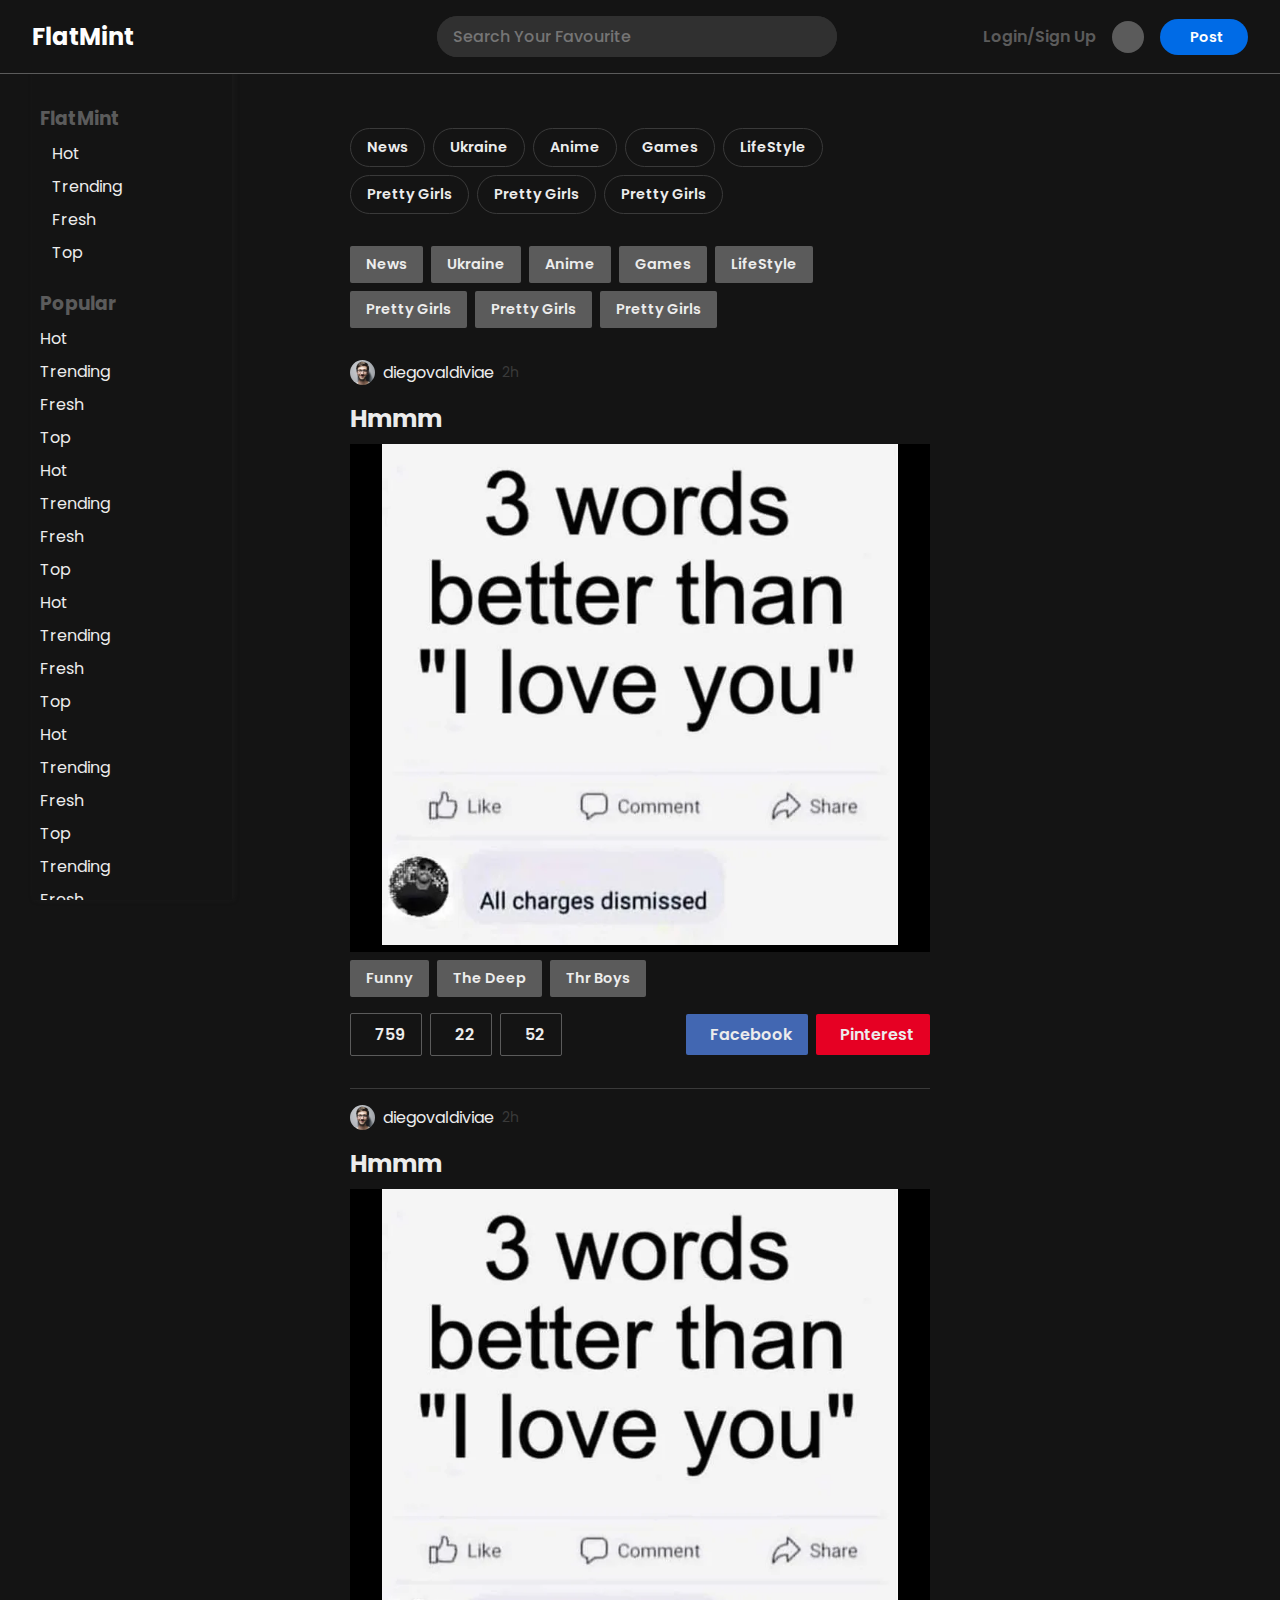
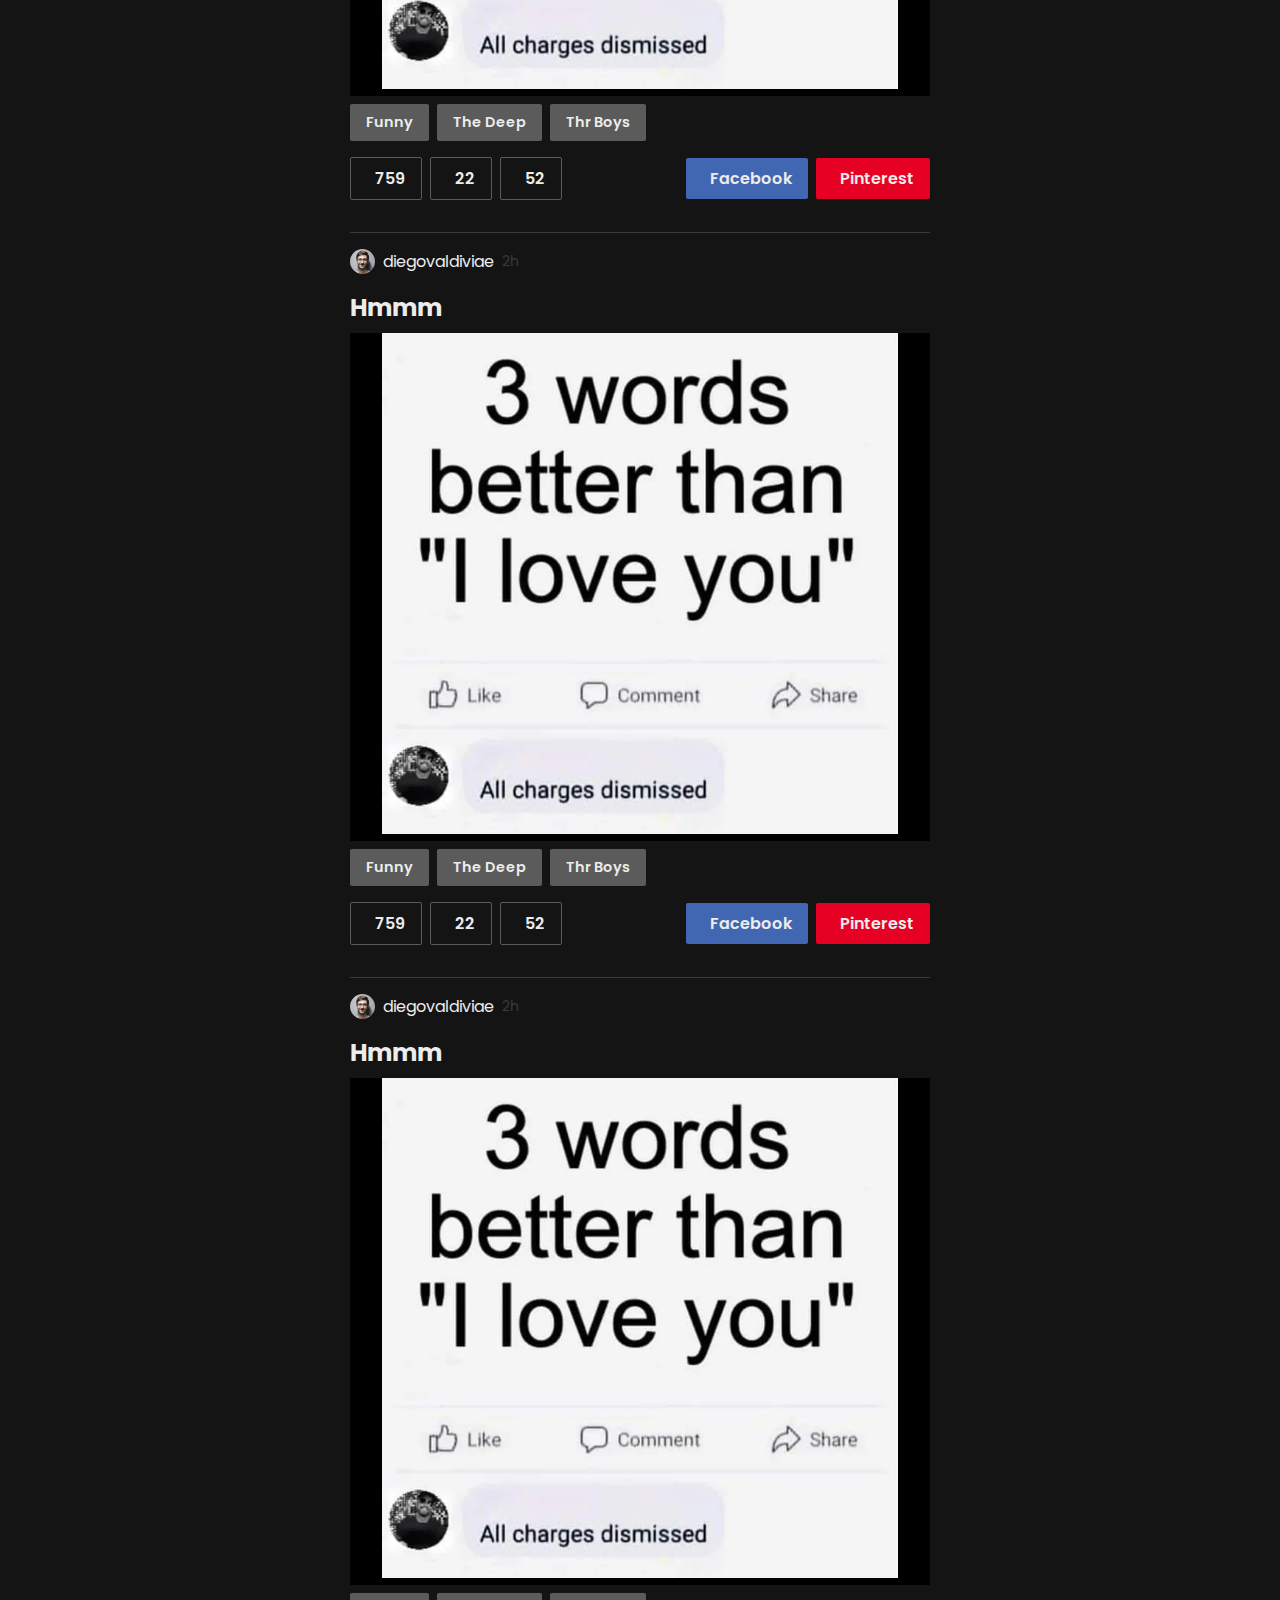
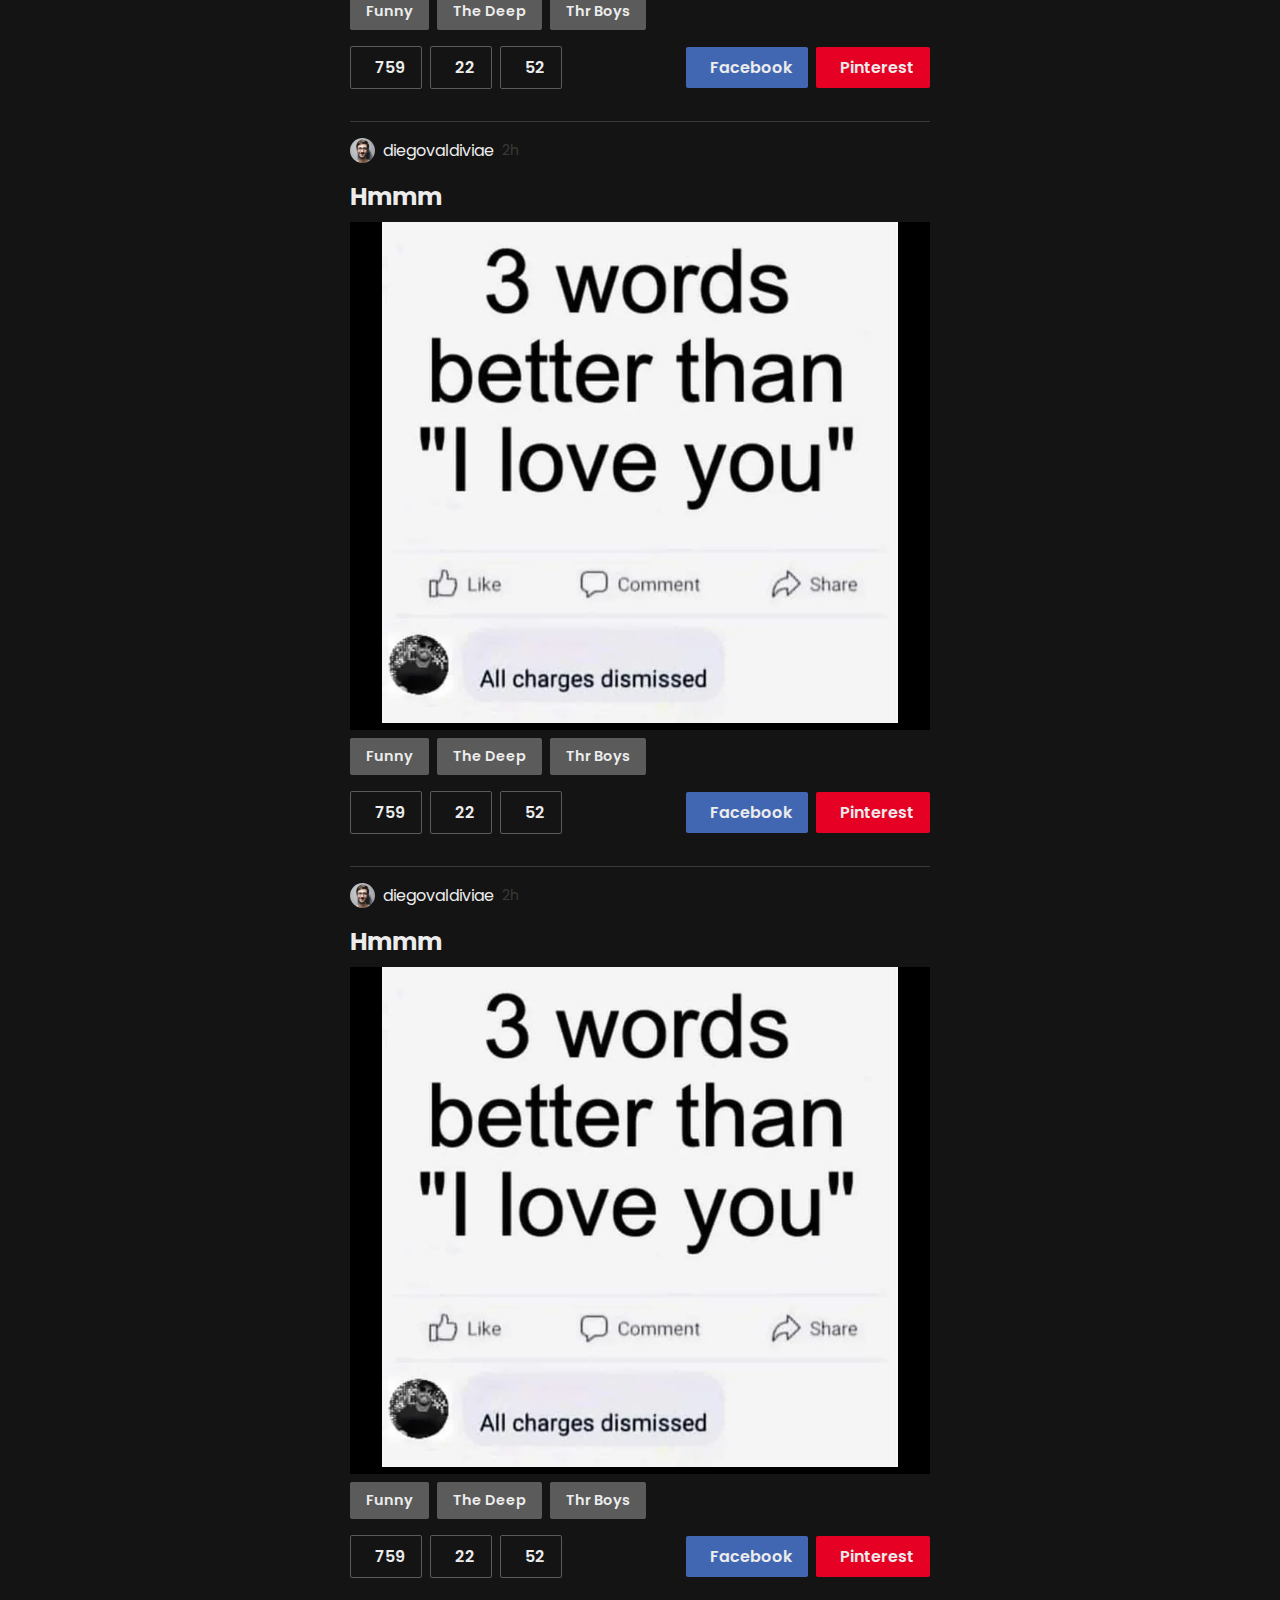
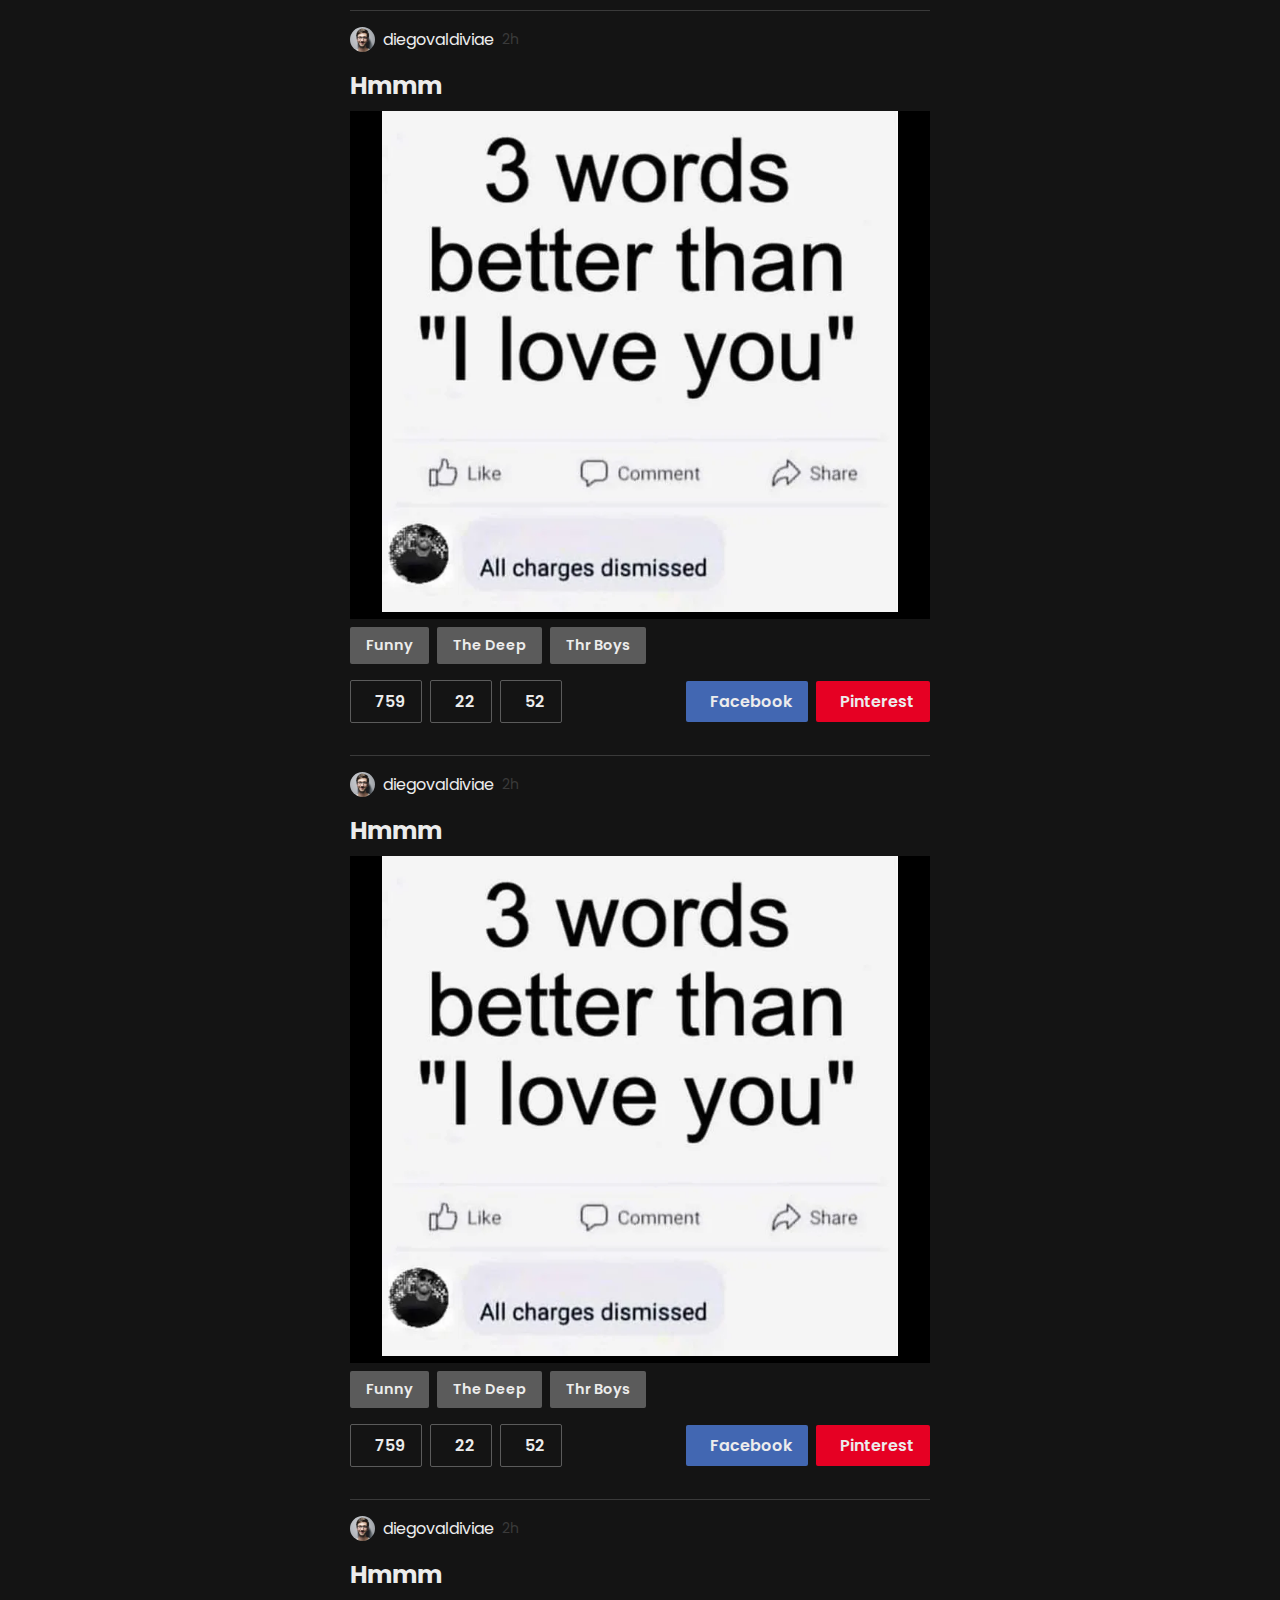
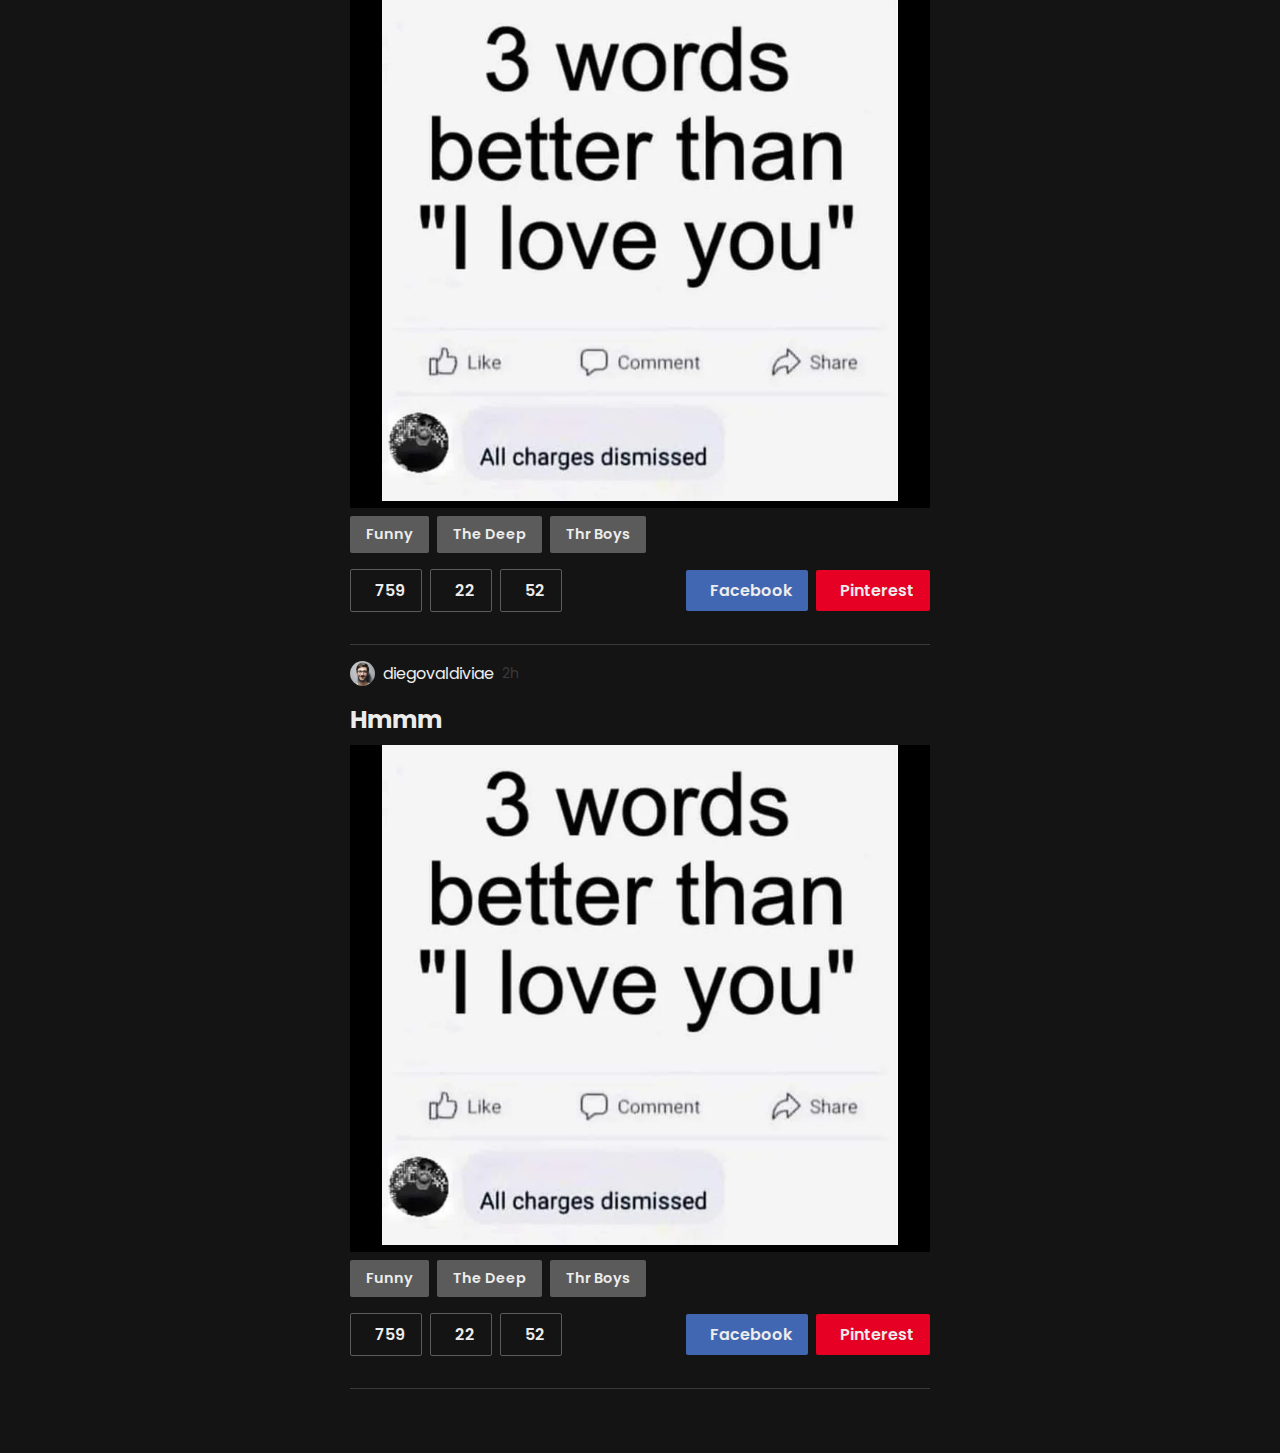
==== commit 6bef7972: "login signup resposnsive" ====
--- a/index.html
+++ b/index.html
@@ -4,7 +4,7 @@
     <meta charset="UTF-8" />
     <meta http-equiv="X-UA-Compatible" content="IE=edge" />
     <meta name="viewport" content="width=device-width, initial-scale=1.0" />
-    <title>10GAG</title>
+    <title>FlatMint</title>
 
     <!-- font awsome -->
     <link
@@ -75,7 +75,15 @@
         <aside>
           <div class="sidebar">
             <!-- aside links home -->
-            <h3 class="links-title">10GAG</h3>
+            <div class="nav-mobile-links">
+              <a href="#" class="nav-link log-in nav-mobile-link">log in</a>
+              <a href="#" class="nav-link log-in nav-mobile-link">sign up</a>
+              <a href="#" class="nav-link pri-btn nav-mobile-link"
+                ><i class="fa-solid fa-pencil new-post"></i>&nbsp;&nbsp;post</a
+              >
+            </div>
+
+            <h3 class="links-title">FlatMint</h3>
             <ul class="sidebar-links">
               <li>
                 <a href="#" class="sidebar-link"
@@ -107,6 +115,16 @@
             <ul class="sidebar-links">
               <li>
                 <a href="#" class="sidebar-link sidebar-link-2"
+                  >hot<i class="fa-solid fa-star star"></i
+                ></a>
+              </li>
+              <li>
+                <a href="#" class="sidebar-link sidebar-link-2"
+                  >trending<i class="fa-solid fa-star star"></i
+                ></a>
+              </li>
+              <li>
+                <a href="#" class="sidebar-link sidebar-link-2"
                   >fresh<i class="fa-solid fa-star star"></i
                 ></a>
               </li>
@@ -115,7 +133,16 @@
                   >top<i class="fa-solid fa-star star"></i
                 ></a>
               </li>
-
+              <li>
+                <a href="#" class="sidebar-link sidebar-link-2"
+                  >hot<i class="fa-solid fa-star star"></i
+                ></a>
+              </li>
+              <li>
+                <a href="#" class="sidebar-link sidebar-link-2"
+                  >trending<i class="fa-solid fa-star star"></i
+                ></a>
+              </li>
               <li>
                 <a href="#" class="sidebar-link sidebar-link-2"
                   >fresh<i class="fa-solid fa-star star"></i
@@ -126,7 +153,16 @@
                   >top<i class="fa-solid fa-star star"></i
                 ></a>
               </li>
-
+              <li>
+                <a href="#" class="sidebar-link sidebar-link-2"
+                  >hot<i class="fa-solid fa-star star"></i
+                ></a>
+              </li>
+              <li>
+                <a href="#" class="sidebar-link sidebar-link-2"
+                  >trending<i class="fa-solid fa-star star"></i
+                ></a>
+              </li>
               <li>
                 <a href="#" class="sidebar-link sidebar-link-2"
                   >fresh<i class="fa-solid fa-star star"></i
@@ -137,7 +173,16 @@
                   >top<i class="fa-solid fa-star star"></i
                 ></a>
               </li>
-
+              <li>
+                <a href="#" class="sidebar-link sidebar-link-2"
+                  >hot<i class="fa-solid fa-star star"></i
+                ></a>
+              </li>
+              <li>
+                <a href="#" class="sidebar-link sidebar-link-2"
+                  >trending<i class="fa-solid fa-star star"></i
+                ></a>
+              </li>
               <li>
                 <a href="#" class="sidebar-link sidebar-link-2"
                   >fresh<i class="fa-solid fa-star star"></i
@@ -148,7 +193,11 @@
                   >top<i class="fa-solid fa-star star"></i
                 ></a>
               </li>
-
+              <li>
+                <a href="#" class="sidebar-link sidebar-link-2"
+                  >trending<i class="fa-solid fa-star star"></i
+                ></a>
+              </li>
               <li>
                 <a href="#" class="sidebar-link sidebar-link-2"
                   >fresh<i class="fa-solid fa-star star"></i
@@ -166,6 +215,11 @@
             <ul class="sidebar-links">
               <li>
                 <a href="#" class="sidebar-link sidebar-link-2"
+                  >hot<i class="fa-solid fa-star star"></i
+                ></a>
+              </li>
+              <li>
+                <a href="#" class="sidebar-link sidebar-link-2"
                   >trending<i class="fa-solid fa-star star"></i
                 ></a>
               </li>
@@ -179,7 +233,11 @@
                   >top<i class="fa-solid fa-star star"></i
                 ></a>
               </li>
-
+              <li>
+                <a href="#" class="sidebar-link sidebar-link-2"
+                  >hot<i class="fa-solid fa-star star"></i
+                ></a>
+              </li>
               <li>
                 <a href="#" class="sidebar-link sidebar-link-2"
                   >trending<i class="fa-solid fa-star star"></i
@@ -195,7 +253,11 @@
                   >top<i class="fa-solid fa-star star"></i
                 ></a>
               </li>
-
+              <li>
+                <a href="#" class="sidebar-link sidebar-link-2"
+                  >hot<i class="fa-solid fa-star star"></i
+                ></a>
+              </li>
               <li>
                 <a href="#" class="sidebar-link sidebar-link-2"
                   >trending<i class="fa-solid fa-star star"></i
@@ -211,7 +273,11 @@
                   >top<i class="fa-solid fa-star star"></i
                 ></a>
               </li>
-
+              <li>
+                <a href="#" class="sidebar-link sidebar-link-2"
+                  >hot<i class="fa-solid fa-star star"></i
+                ></a>
+              </li>
               <li>
                 <a href="#" class="sidebar-link sidebar-link-2"
                   >trending<i class="fa-solid fa-star star"></i
@@ -858,7 +924,93 @@
             </div>
           </div>
         </div>
+
+        <!-- sign up modal -->
+        <div class="modal signup-modal hidden">
+          <i class="fa-solid fa-xmark signup-close-modal"></i>
+
+          <h3 class="modal-logo">FlatMint</h3>
+          <p class="modal-tagline">
+            Lorem ipsum dolor sit amet, consectetur adipisicing.
+          </p>
+
+          <div class="dots">
+            <div class="dot"></div>
+            <div class="dot active"></div>
+            <div class="dot"></div>
+            <div class="dot"></div>
+          </div>
+
+          <p class="modal-disclaimer-line">
+            By continuing, you agree to 9GAG's Terms of Service and acknowledge
+            that you've read our Privacy Policy
+          </p>
+
+          <div class="continue-with">
+            <p class="continue-with-desc continue-with-facebook">
+              continue with Facebook
+            </p>
+          </div>
+          <div class="continue-with">
+            <p class="continue-with-desc continue-with-google">
+              continue with google
+            </p>
+          </div>
+          <div class="continue-with">
+            <p class="continue-with-desc continue-with-apple">
+              continue with apple
+            </p>
+          </div>
+          <div class="continue-with">
+            <p class="continue-with-desc continue-with-email">use email</p>
+          </div>
+
+          <a href="#" class="already-member">already a member? log in</a>
+        </div>
+
+        <!-- login modal -->
+        <div class="modal login-modal hidden">
+          <h2 class="login-title">
+            <i class="fa-solid fa-xmark login-close-modal"></i> Log In
+          </h2>
+
+          <h3 class="modal-logo">FlatMint</h3>
+
+          <div class="continue-with">
+            <p class="continue-with-desc continue-with-facebook">
+              continue with Facebook
+            </p>
+          </div>
+          <div class="continue-with">
+            <p class="continue-with-desc continue-with-google">
+              continue with google
+            </p>
+          </div>
+          <div class="continue-with">
+            <p class="continue-with-desc continue-with-apple">
+              continue with apple
+            </p>
+          </div>
+
+          <p class="or">OR</p>
+
+          <div class="login-form">
+            <input
+              type="email"
+              placeholder="Your Email"
+              class="login-form-field"
+            />
+            <input
+              type="password"
+              placeholder="Your Password"
+              class="login-form-field"
+            />
+            <button class="btn login-btn">Log In</button>
+          </div>
+        </div>
       </div>
     </main>
+
+    <div class="overlay hidden"></div>
   </body>
 </html>
--- a/styles.css
+++ b/styles.css
@@ -30,6 +30,10 @@
 .btn {
   text-decoration: none;
   padding: 0.5rem 1rem;
+}
+
+.hidden {
+  display: none;
 }
 
 /* nav */
@@ -210,6 +214,194 @@
   display: none;
 }
 
+/* sign up modal */
+.overlay {
+  width: 100vw;
+  height: 100vh;
+
+  position: fixed;
+  inset: 0 0 0 0;
+
+  background-color: rgba(0, 0, 0, 0.8);
+
+  z-index: 300;
+}
+
+.modal {
+  max-width: 600px;
+  width: 90%;
+
+  background-color: #0e0e0e;
+
+  position: fixed;
+  top: 50%;
+  left: 50%;
+
+  transform: translate(-50%, -50%);
+  padding: 3rem;
+  border-radius: 0.5rem;
+  box-shadow: 5px 5px 10px rgba(255, 255, 255, 0.1);
+
+  z-index: 500;
+}
+
+.close-modal {
+  font-size: 1.5rem;
+
+  position: absolute;
+
+  color: #fefefe;
+  cursor: pointer;
+}
+
+.signup-close-modal {
+  right: 5%;
+  top: 5%;
+
+  font-size: 1.5rem;
+  cursor: pointer;
+}
+
+.modal-logo {
+  text-align: center;
+  font-size: 2rem;
+  margin-bottom: 0.5rem;
+}
+
+.modal-tagline {
+  font-size: 0.75rem;
+  color: #5b5b5b;
+  text-align: center;
+  max-width: 30ch;
+  margin: 0 auto;
+}
+
+.dots {
+  display: flex;
+  justify-content: center;
+  align-items: center;
+  gap: 1rem;
+  margin: 1rem 0;
+}
+
+.dot {
+  width: 0.75rem;
+  height: 0.75rem;
+  border-radius: 50%;
+  background-color: #303030;
+}
+
+.dot.active {
+  background-color: #5b5b5b;
+}
+
+.modal-disclaimer-line {
+  font-size: 0.75rem;
+  color: #5b5b5b;
+  text-align: center;
+  margin-bottom: 1rem;
+}
+
+.continue-with {
+  padding: 1rem 0;
+  text-align: center;
+  border: 1px solid #5b5b5b;
+  border-radius: 2rem;
+}
+
+.continue-with-desc {
+  font-weight: 600;
+  text-transform: capitalize;
+  cursor: pointer;
+  position: relative;
+}
+
+.continue-with-desc::before {
+  font-size: 1.5rem;
+  position: absolute;
+  left: 5%;
+  top: 50%;
+  transform: translateY(-50%);
+}
+
+.continue-with-facebook::before {
+  font: var(--fa-font-brands);
+  content: '\f09a';
+  color: #4267b2;
+}
+.continue-with-google::before {
+  font: var(--fa-font-brands);
+  content: '\f1a0';
+  color: #3cba54;
+}
+.continue-with-apple::before {
+  font: var(--fa-font-brands);
+  content: '\f179';
+  color: #555555;
+}
+
+.continue-with-email::before {
+  content: none;
+}
+
+.continue-with + .continue-with {
+  margin-top: 0.5rem;
+}
+
+.already-member {
+  display: block;
+  margin-top: 2rem;
+  text-decoration: none;
+  color: #fefefe;
+  font-weight: 600;
+  text-transform: capitalize;
+  text-align: center;
+}
+
+/* login modal */
+.login-title {
+  display: flex;
+  gap: 1rem;
+  align-items: center;
+  padding-bottom: 0.5rem;
+  margin-bottom: 1rem;
+  border-bottom: 1px solid #303030;
+}
+.login-close-modal {
+  cursor: pointer;
+}
+.or {
+  margin: 0.5rem 0;
+  text-align: center;
+}
+.login-form {
+  display: flex;
+  flex-direction: column;
+  gap: 0.75rem;
+}
+.login-form-field {
+  background-color: #141414;
+  border: 1px solid #303030;
+  padding: 0.5rem 1rem;
+  font-size: 1rem;
+  color: #fefefe;
+  border-radius: 2px;
+  font-family: 'Poppins', sans-serif;
+  outline: none;
+}
+.login-btn {
+  font-family: 'Poppins', sans-serif;
+  font-size: 1rem;
+  font-weight: 600;
+  background-color: #006be6;
+  color: #fefefe;
+  padding: 0.5rem 1rem;
+  border: none;
+  border-radius: 2rem;
+  outline: none;
+  cursor: pointer;
+}
+
 @media (max-width: 960px) {
   .hamburger {
     display: block;
@@ -227,7 +419,7 @@
     gap: 1rem;
     align-items: center;
     margin-bottom: 2rem;
-    margin-left: -1rem;
+    margin-left: -2rem;
   }
 
   .nav-mobile-link {
@@ -243,4 +435,14 @@
   .nav {
     grid-template-columns: repeat(2, 1fr);
   }
-}
+
+  .modal {
+    padding: 1rem;
+  }
+}
+
+@media (max-width: 460px) {
+  .continue-with-desc {
+    font-size: 0.875rem;
+  }
+}
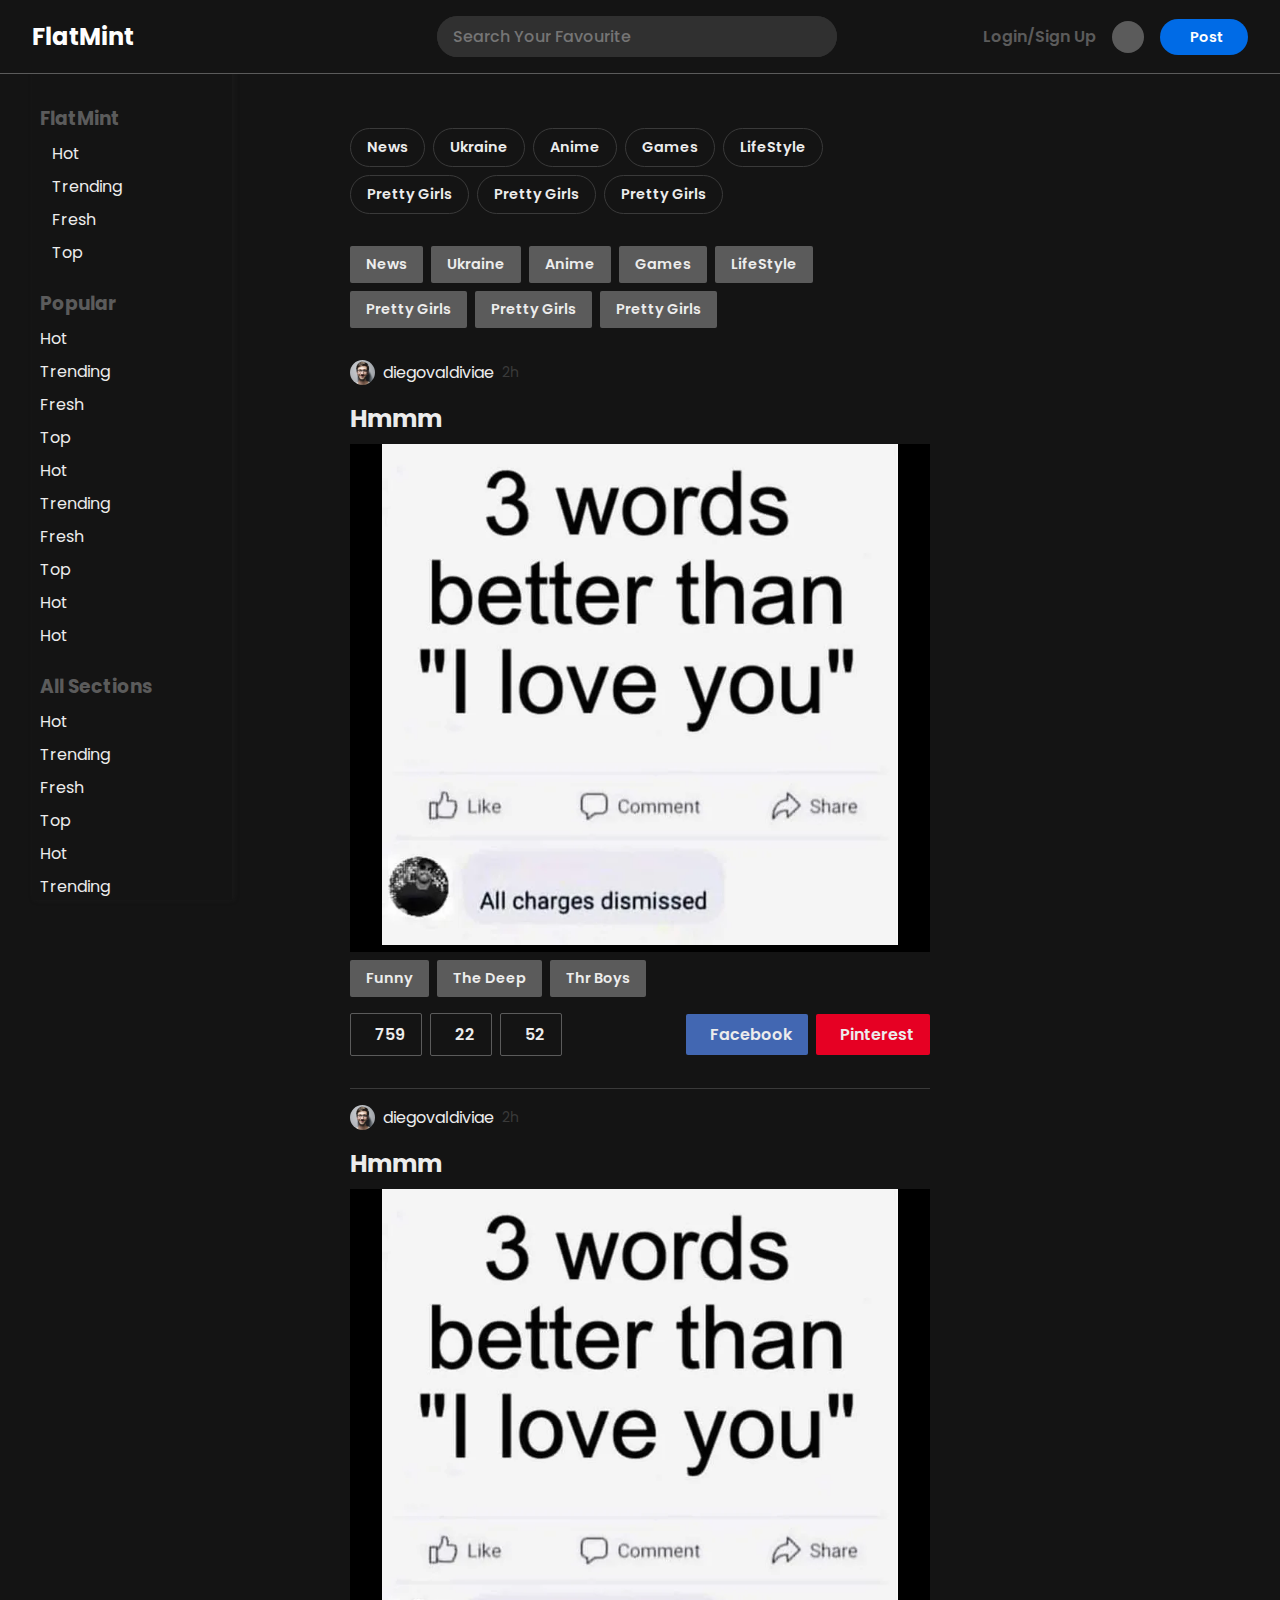
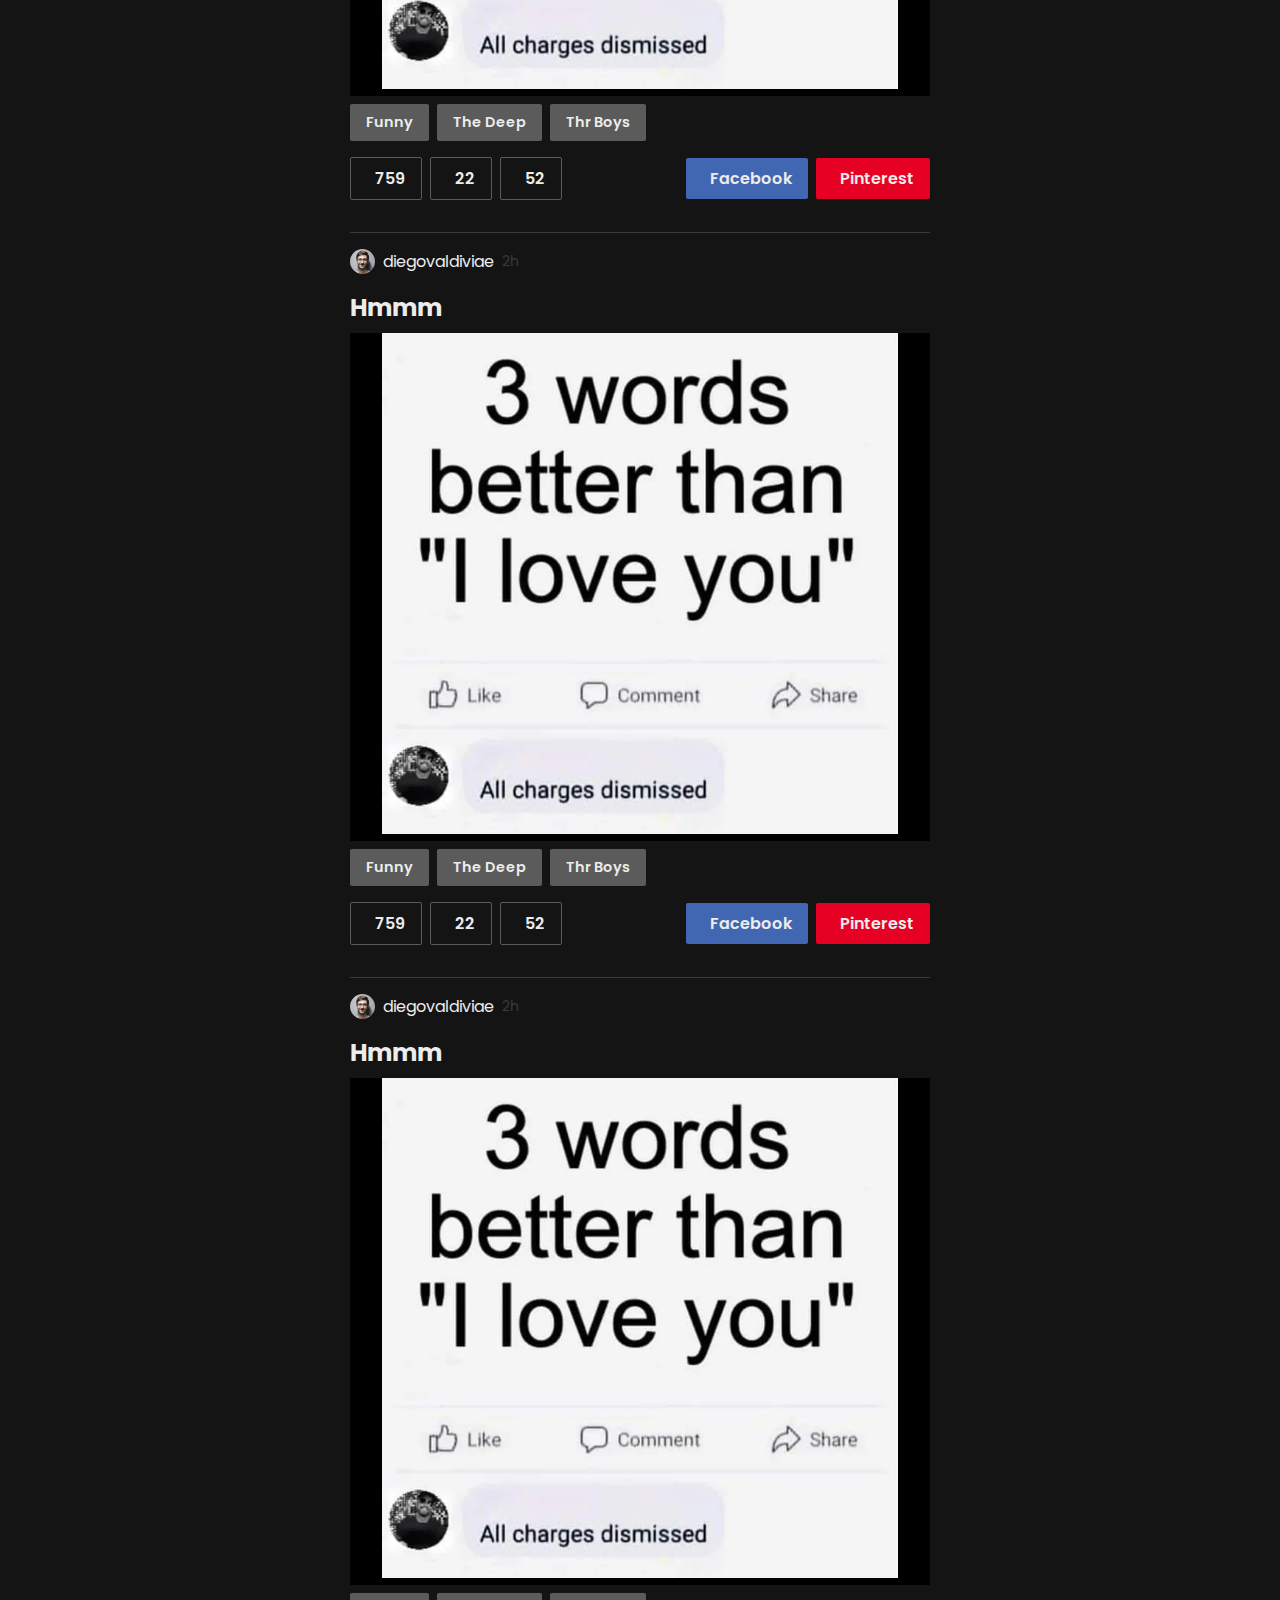
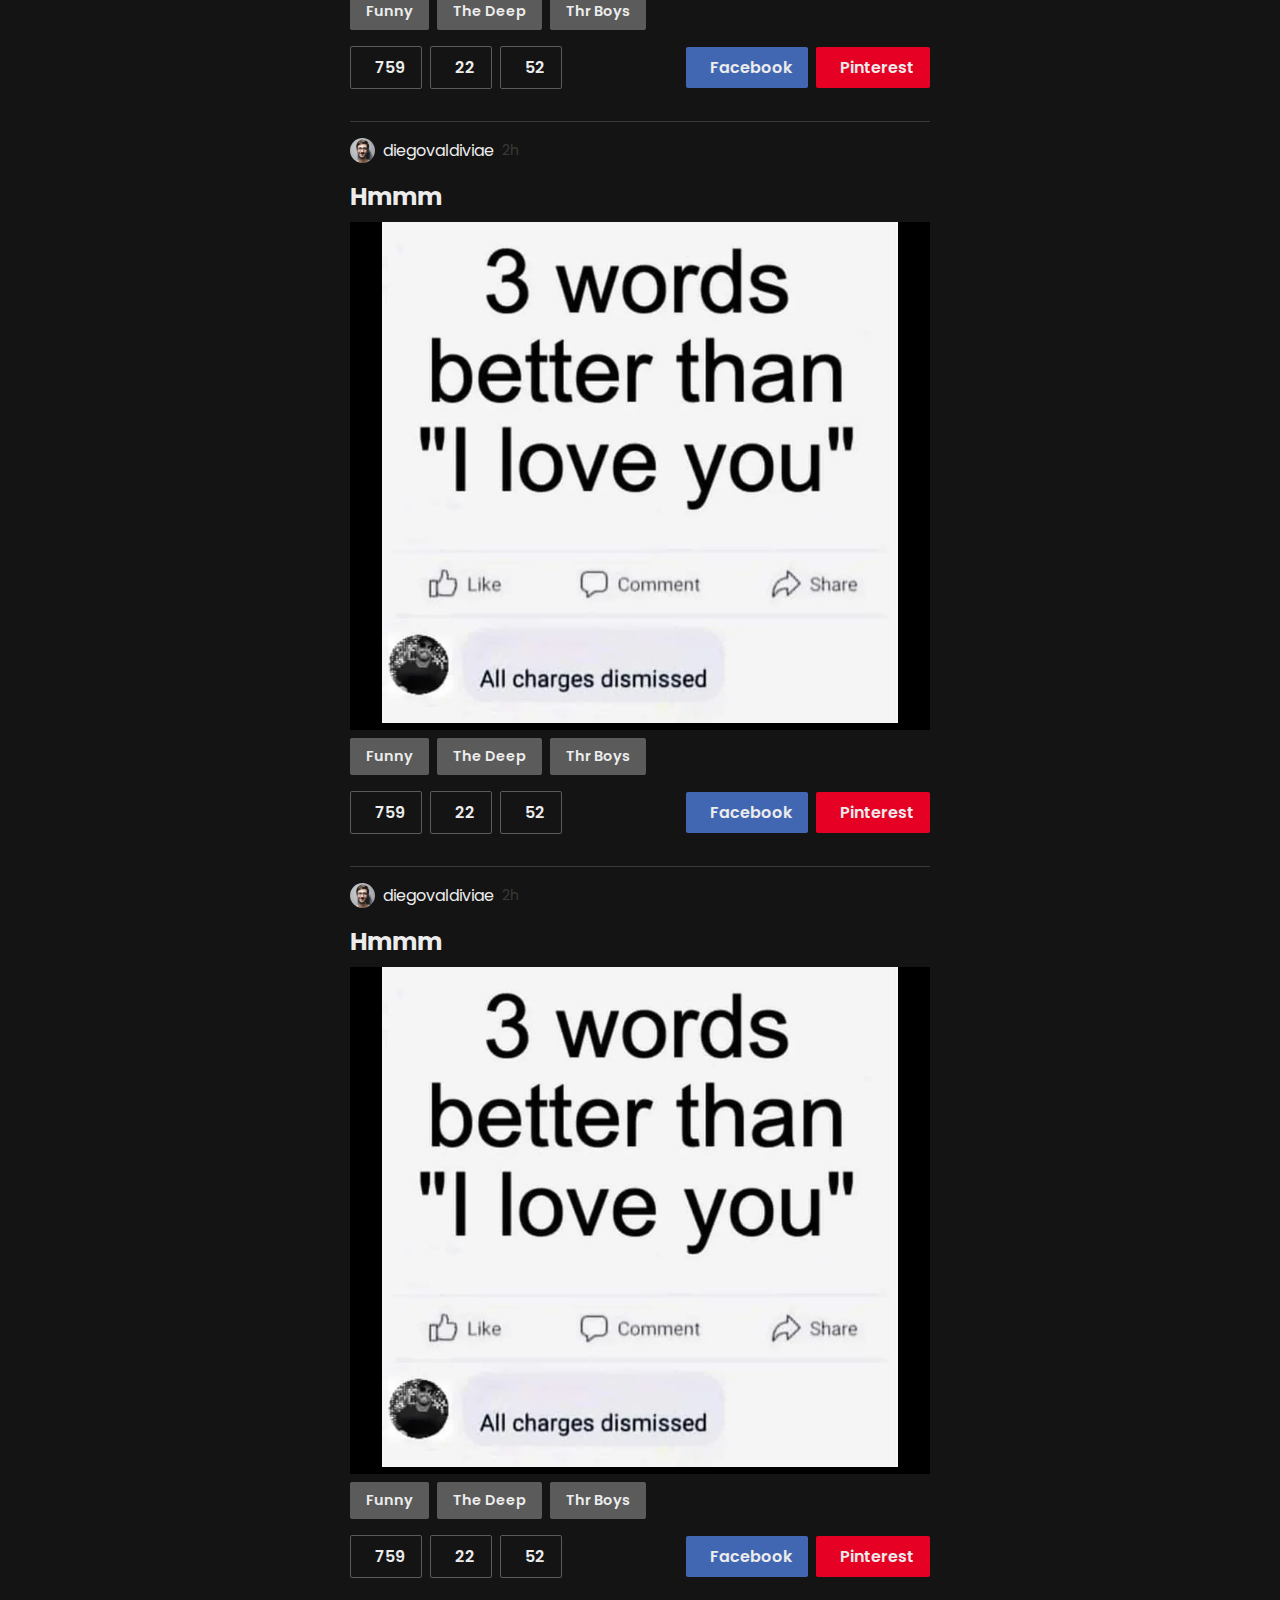
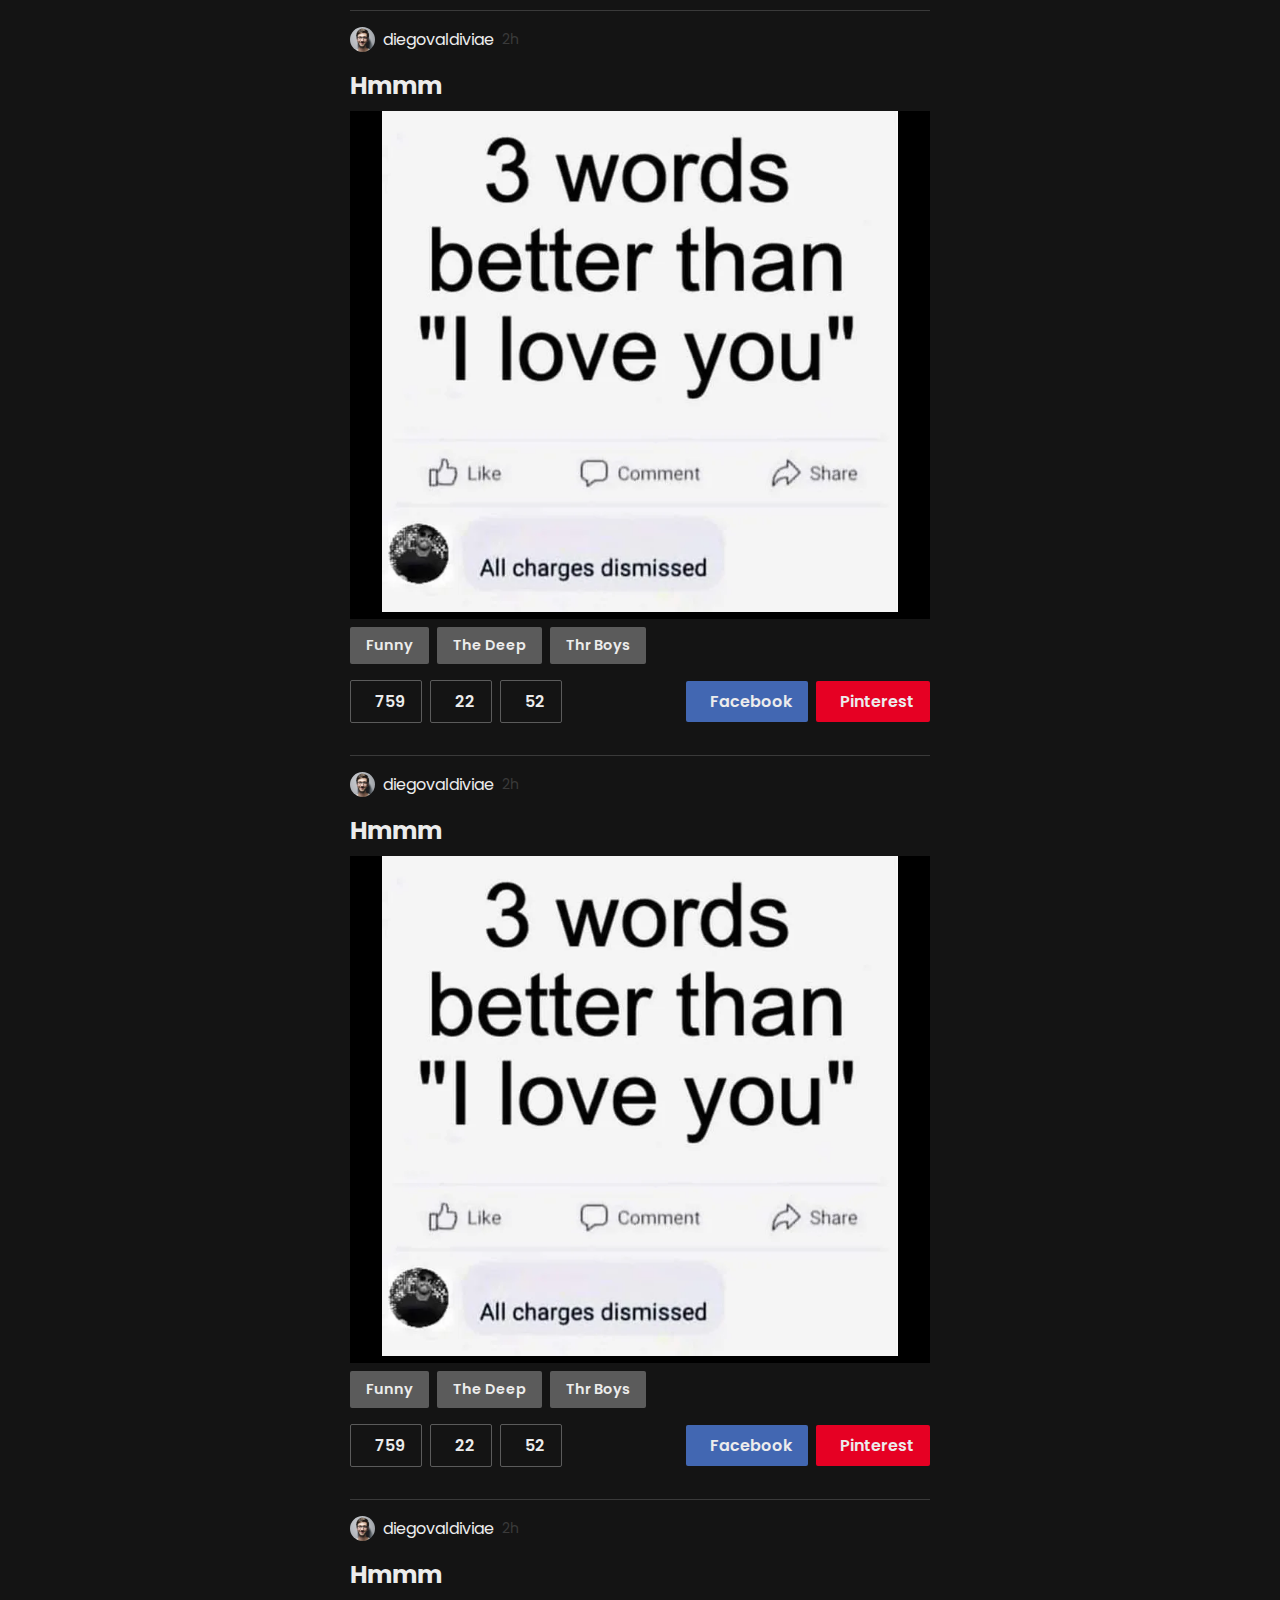
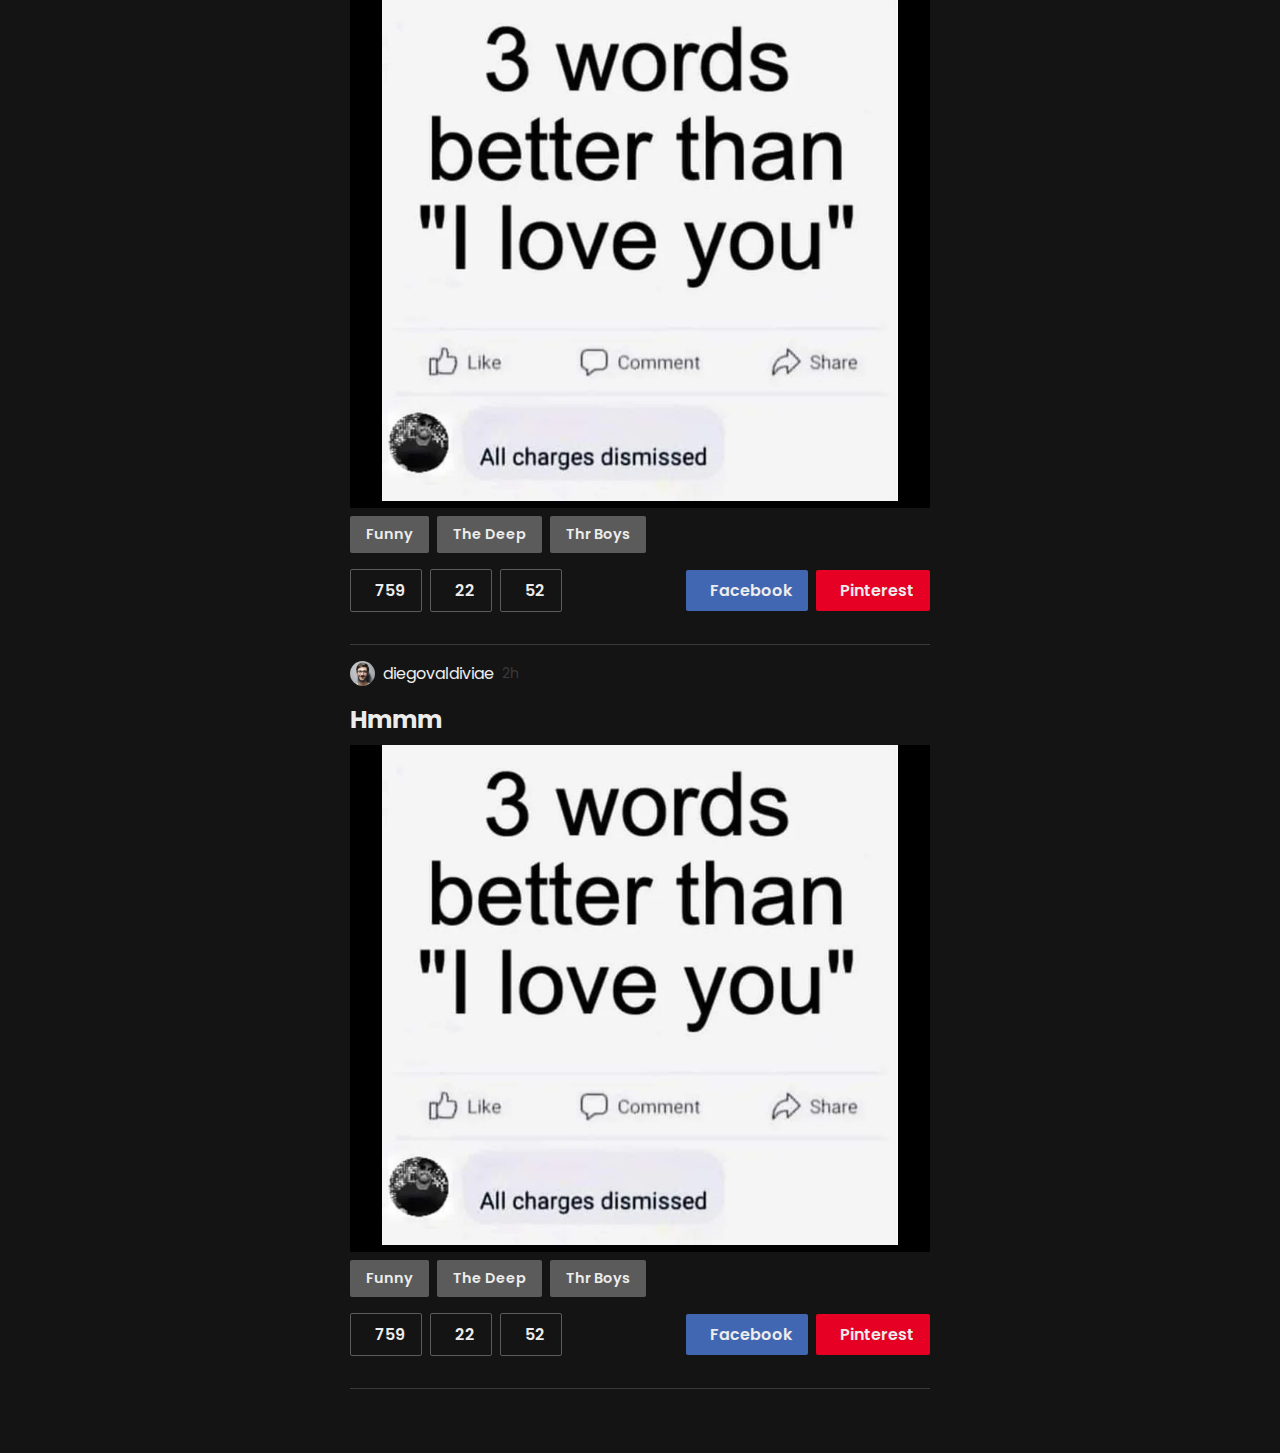
==== commit 7a225af5: "changes" ====
--- a/index.html
+++ b/index.html
@@ -160,52 +160,7 @@
               </li>
               <li>
                 <a href="#" class="sidebar-link sidebar-link-2"
-                  >trending<i class="fa-solid fa-star star"></i
-                ></a>
-              </li>
-              <li>
-                <a href="#" class="sidebar-link sidebar-link-2"
-                  >fresh<i class="fa-solid fa-star star"></i
-                ></a>
-              </li>
-              <li>
-                <a href="#" class="sidebar-link sidebar-link-2"
-                  >top<i class="fa-solid fa-star star"></i
-                ></a>
-              </li>
-              <li>
-                <a href="#" class="sidebar-link sidebar-link-2"
                   >hot<i class="fa-solid fa-star star"></i
-                ></a>
-              </li>
-              <li>
-                <a href="#" class="sidebar-link sidebar-link-2"
-                  >trending<i class="fa-solid fa-star star"></i
-                ></a>
-              </li>
-              <li>
-                <a href="#" class="sidebar-link sidebar-link-2"
-                  >fresh<i class="fa-solid fa-star star"></i
-                ></a>
-              </li>
-              <li>
-                <a href="#" class="sidebar-link sidebar-link-2"
-                  >top<i class="fa-solid fa-star star"></i
-                ></a>
-              </li>
-              <li>
-                <a href="#" class="sidebar-link sidebar-link-2"
-                  >trending<i class="fa-solid fa-star star"></i
-                ></a>
-              </li>
-              <li>
-                <a href="#" class="sidebar-link sidebar-link-2"
-                  >fresh<i class="fa-solid fa-star star"></i
-                ></a>
-              </li>
-              <li>
-                <a href="#" class="sidebar-link sidebar-link-2"
-                  >top<i class="fa-solid fa-star star"></i
                 ></a>
               </li>
             </ul>
--- a/styles.css
+++ b/styles.css
@@ -19,7 +19,7 @@
 
 .container {
   width: 95%;
-  max-width: 1280px;
+  /* max-width: 1536px; */
   margin: 0 auto;
 }
 
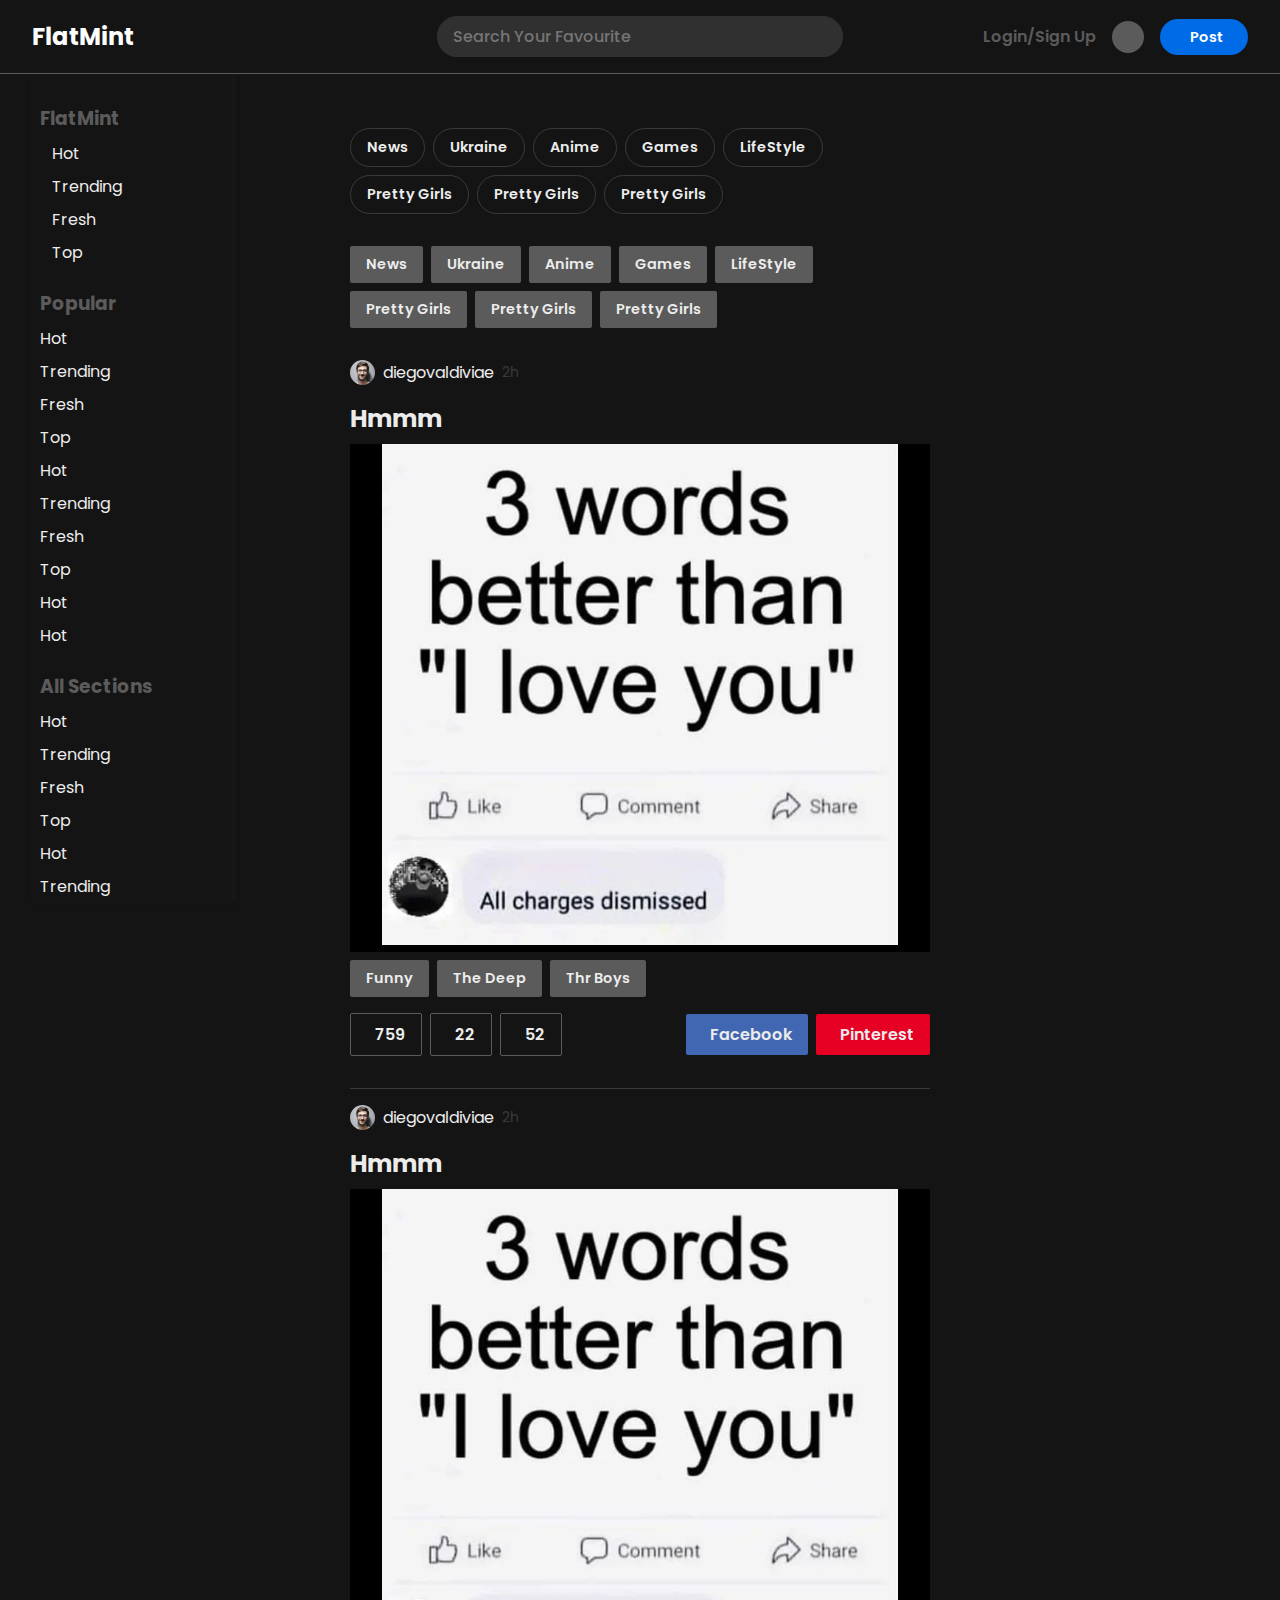
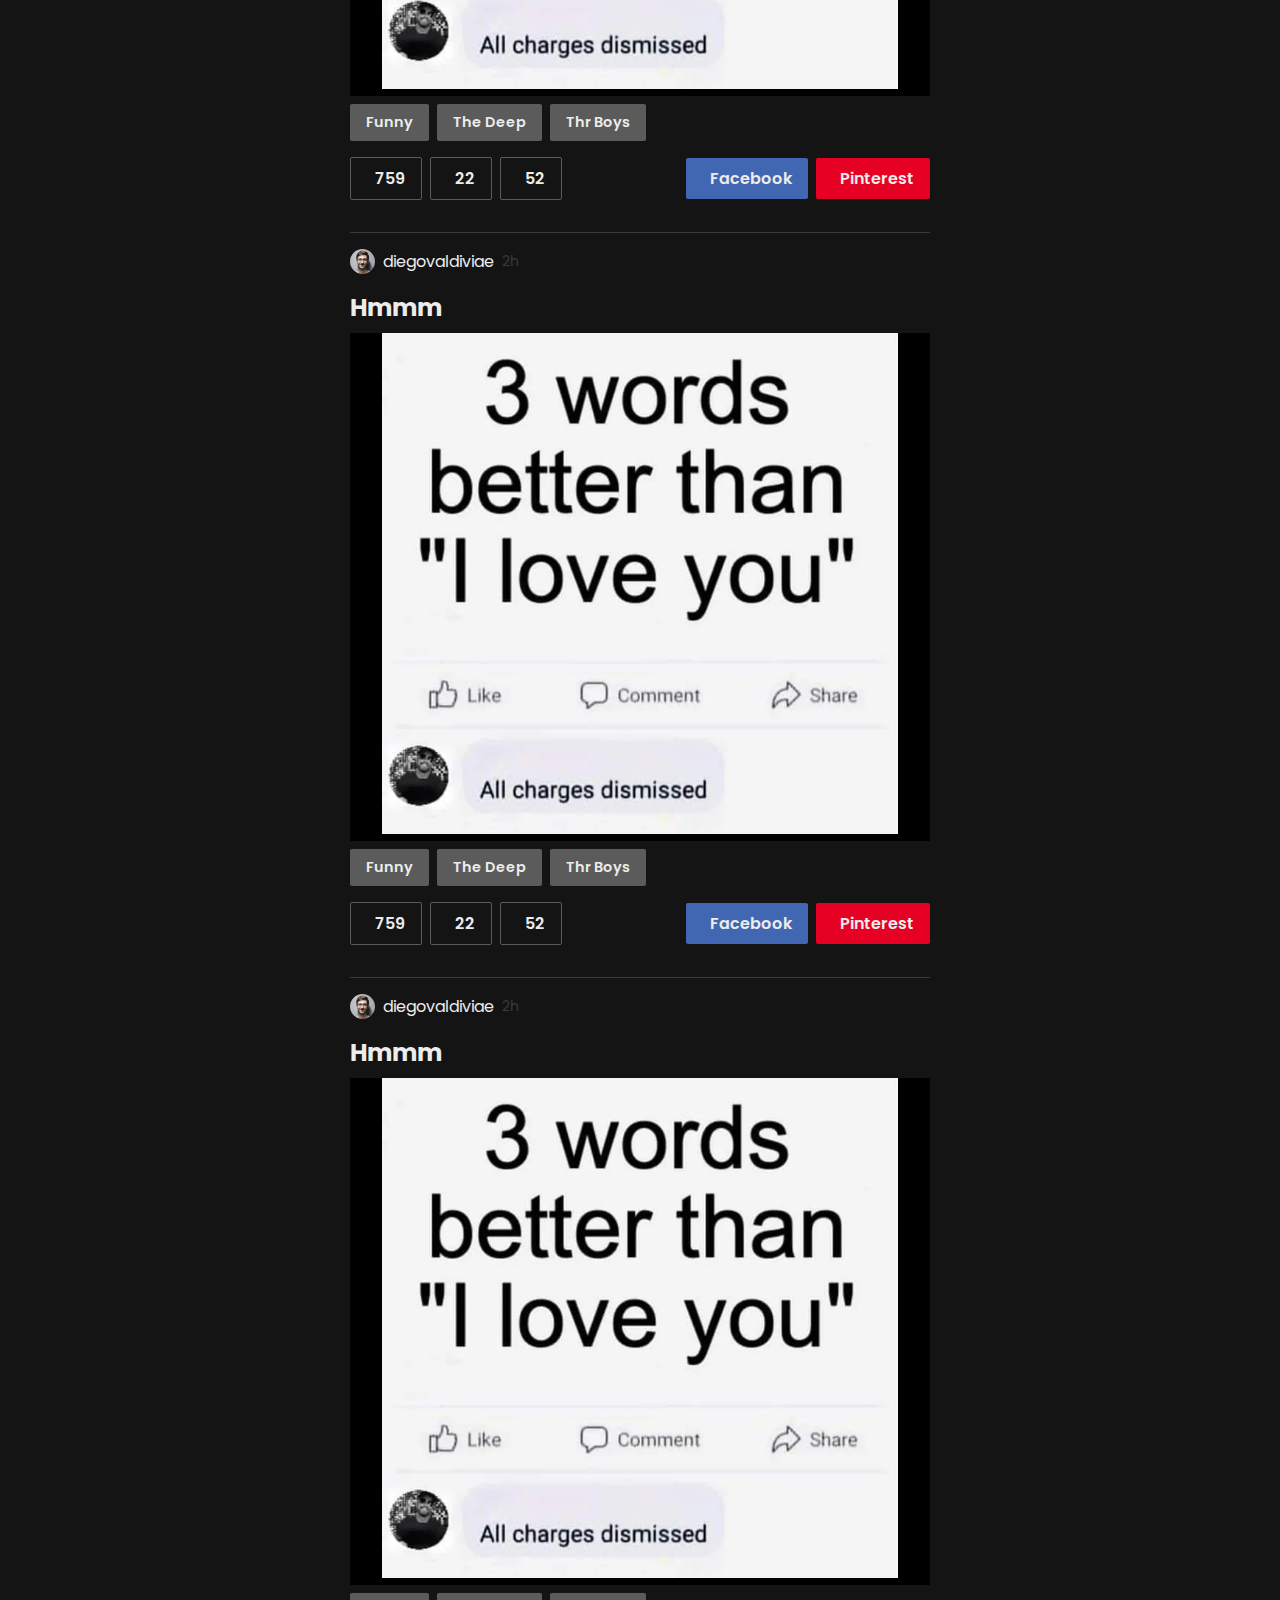
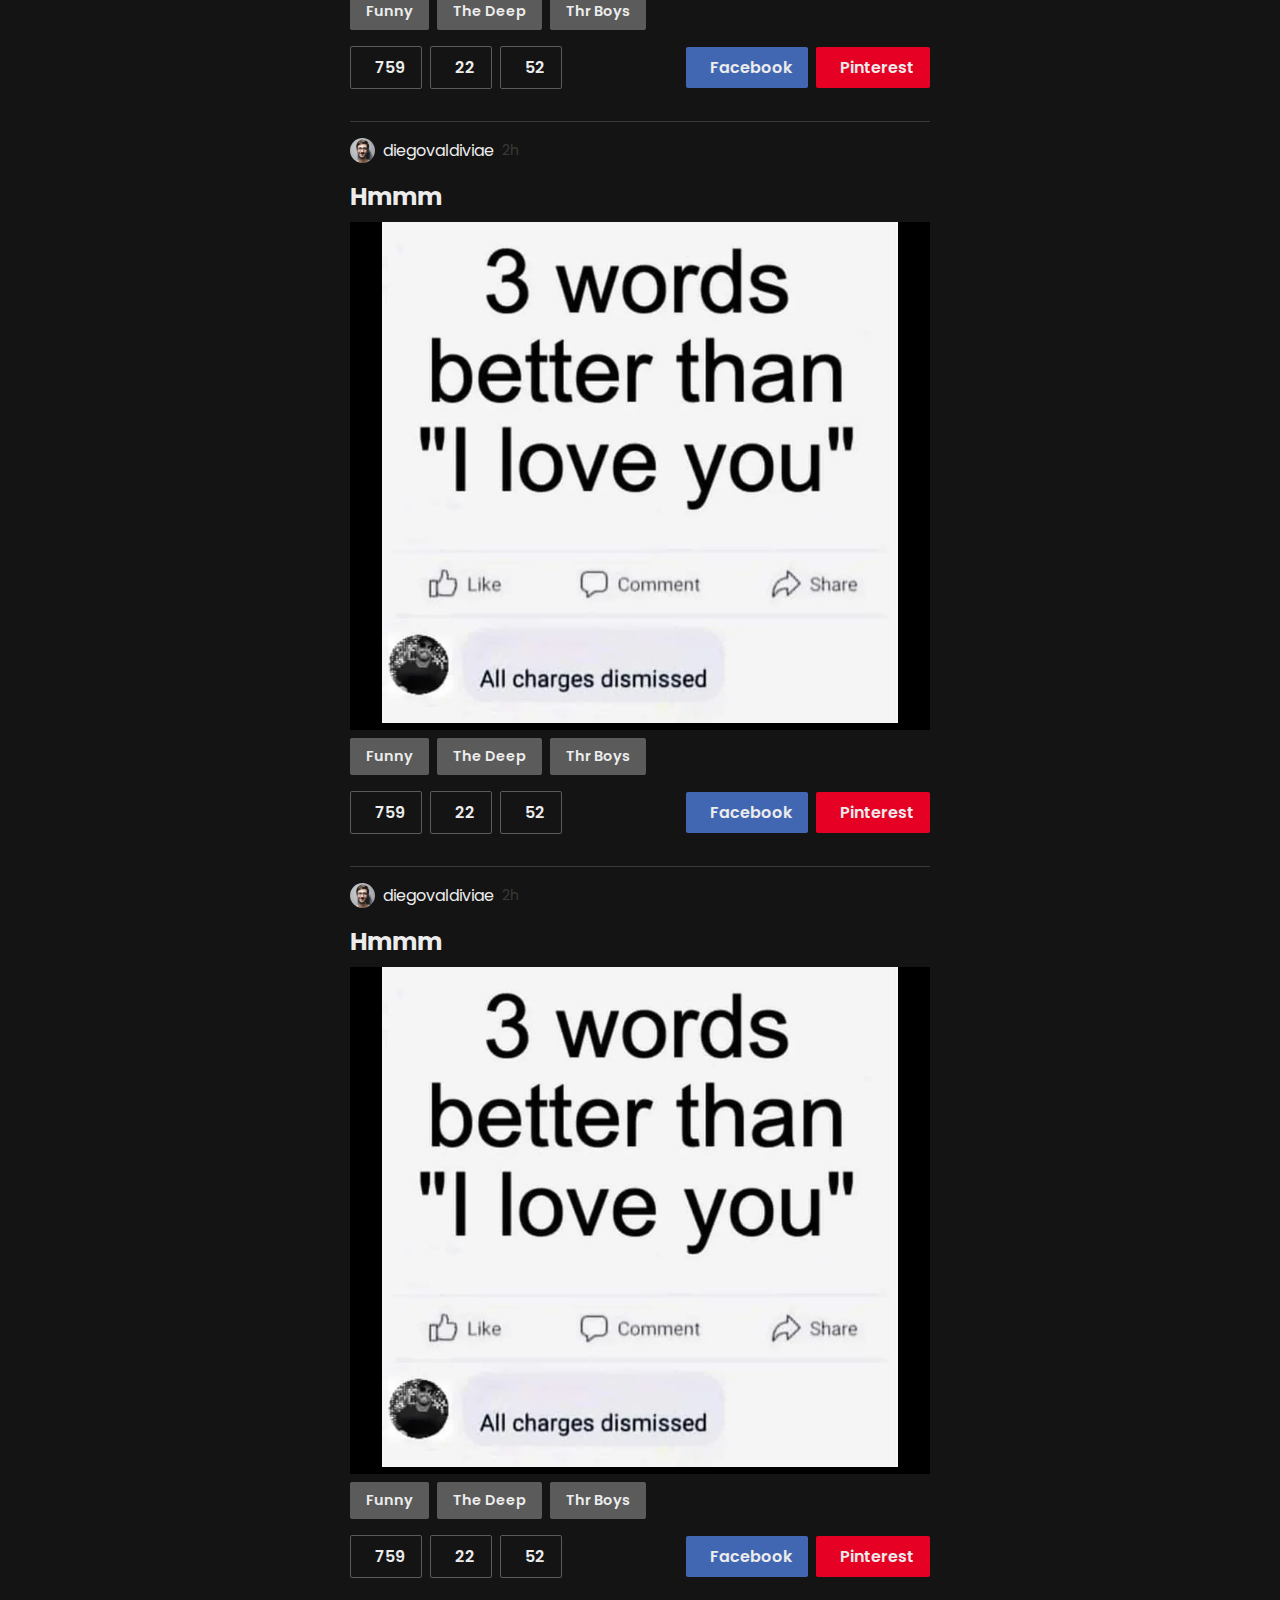
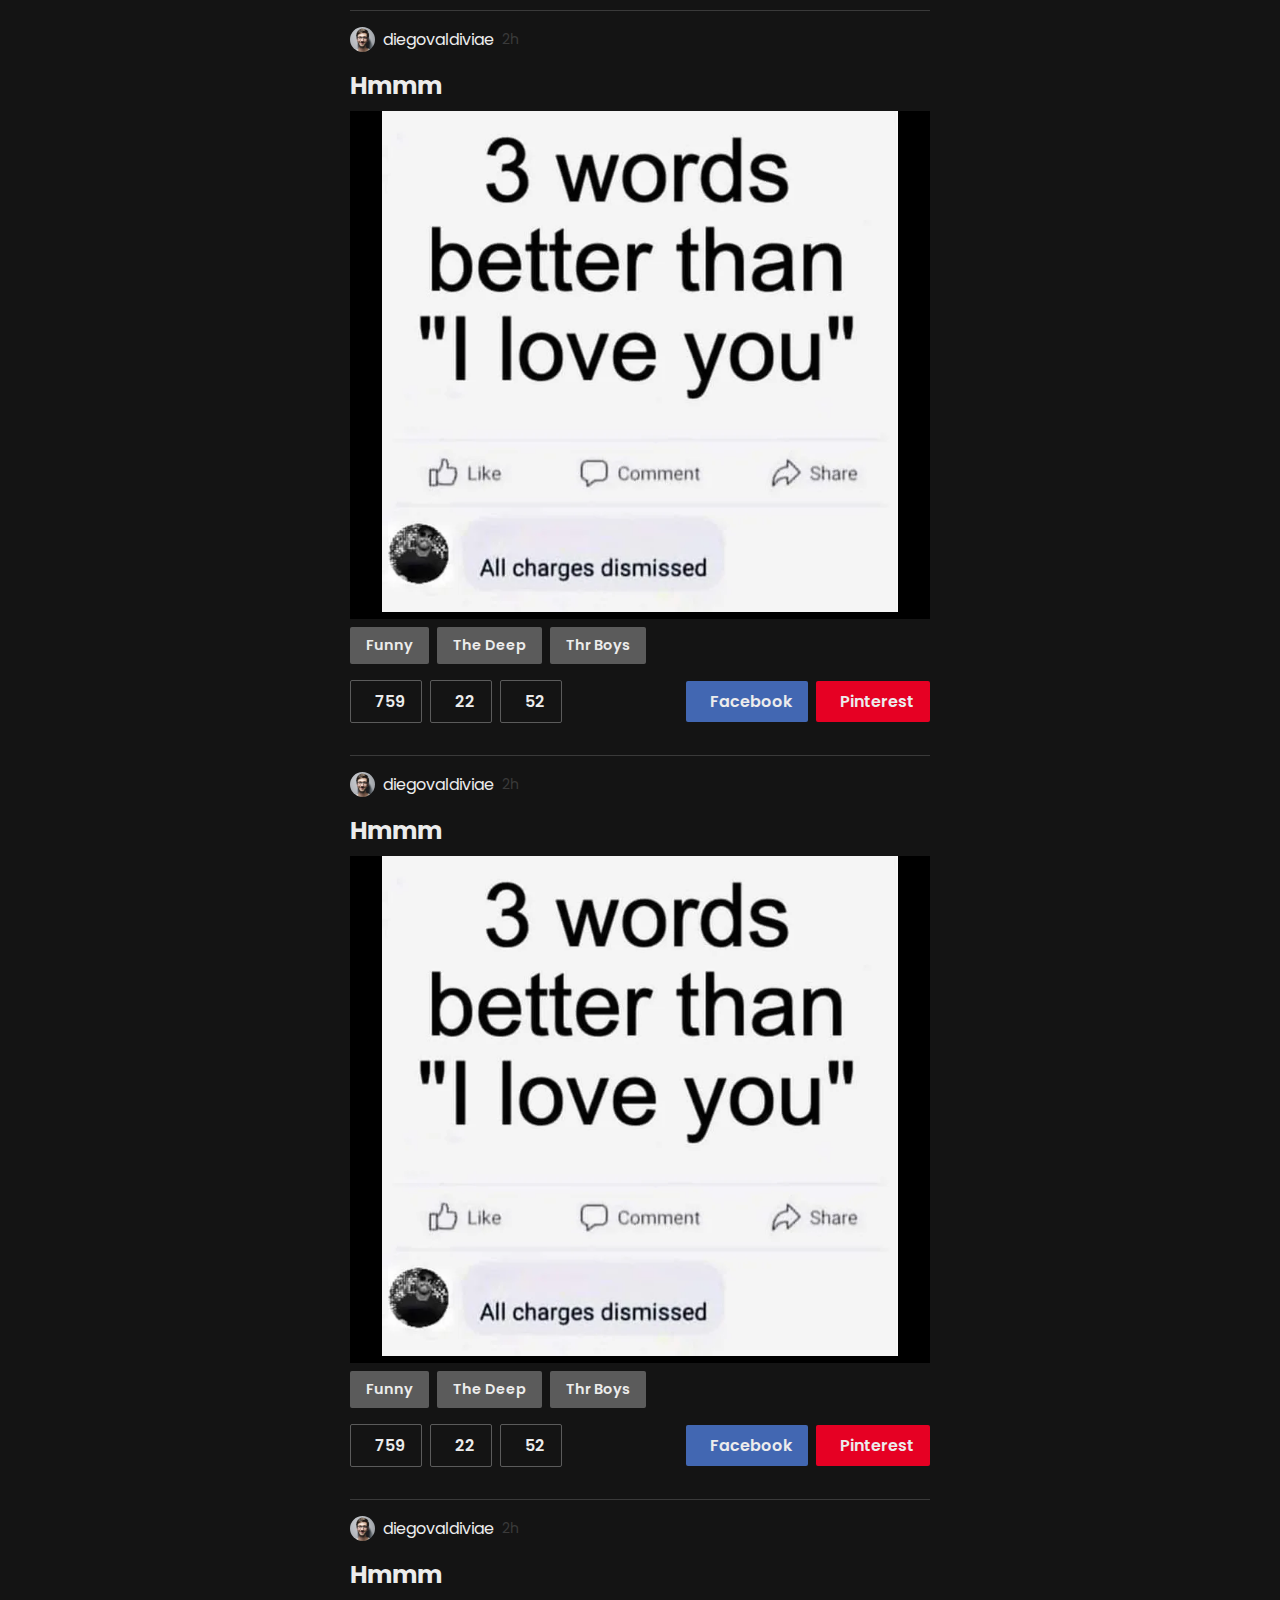
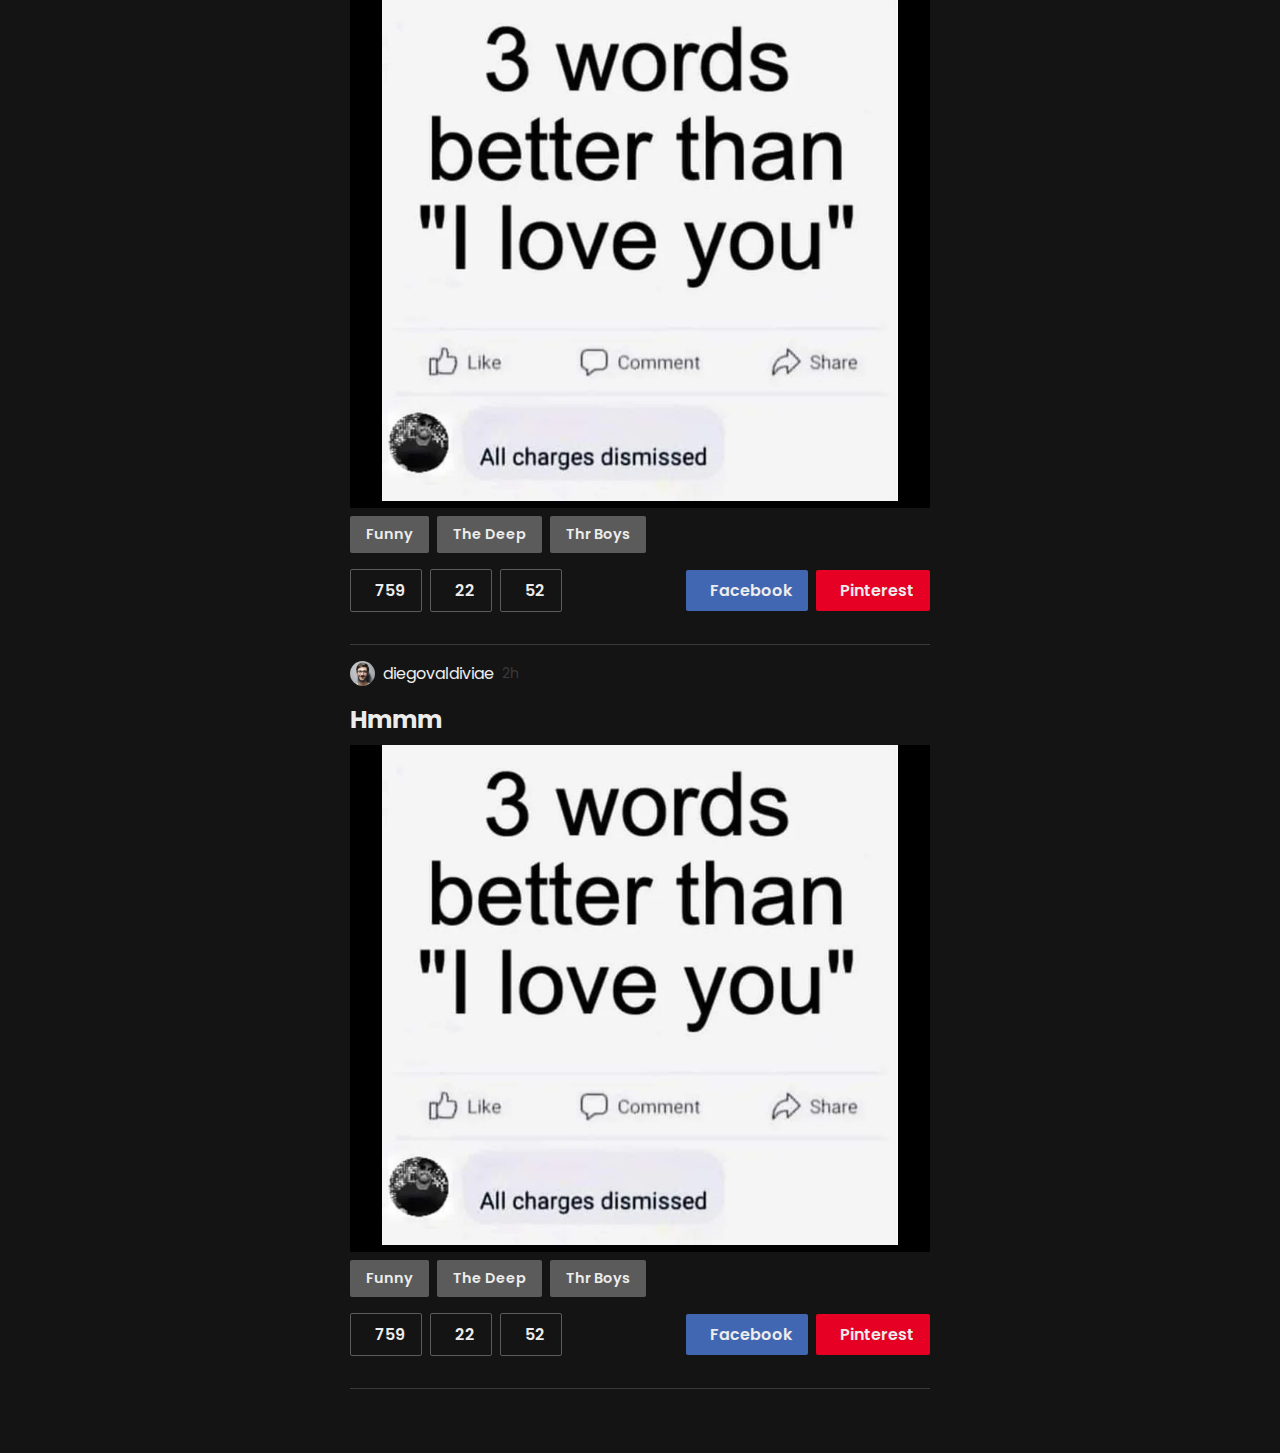
==== commit c5d4ea1e: "nav dropdown" ====
--- a/index.html
+++ b/index.html
@@ -55,13 +55,58 @@
         <ul class="nav-links-right">
           <li><a href="#" class="nav-link log-in">Login/Sign Up</a></li>
 
-          <li class="user">
-            <a href="./profile.html" class="nav-link"
-              ><i class="fa-solid fa-user user-icon"></i
-            ></a>
+          <li class="user-main">
+            <!-- user icon -->
+            <div class="user">
+              <i class="fa-solid fa-user user-icon"></i>
+
+              <!-- dropdown here -->
+              <div class="dropdown-nav">
+                <ul class="dropdown-links">
+                  <li>
+                    <a href="./profile.html" class="dropdown-link"
+                      >My Profile</a
+                    >
+                  </li>
+                  <li><a href="#" class="dropdown-link">My Saved</a></li>
+                  <li><a href="#" class="dropdown-link">Settings</a></li>
+                  <li class="dark-mode">
+                    <p class="dark-mode-text">Dark Mode</p>
+                    <div class="dark-mode-switch">
+                      <div class="circle"></div>
+                    </div>
+                  </li>
+                  <li><a href="#" class="dropdown-link">Download app</a></li>
+                  <li>
+                    <a href="#" class="dropdown-link">Help Center</a>
+                  </li>
+                  <li><a href="#" class="dropdown-link">Logout</a></li>
+
+                  <!-- inner dropdown -->
+
+                  <li class="dropdown-nav-sec">
+                    <div class="dropdown-nav-sec-title">
+                      <h4>Terms and Policies</h4>
+                      <i class="fa-solid fa-chevron-down"></i>
+                    </div>
+                    <ul class="dropdown-nav-sec-links">
+                      <li>
+                        <a href="#" class="dropdown-nav-sec-link">Terms</a>
+                      </li>
+                      <li>
+                        <a href="#" class="dropdown-nav-sec-link">Privacy</a>
+                      </li>
+                      <li>
+                        <a href="#" class="dropdown-nav-sec-link">Copyrights</a>
+                      </li>
+                    </ul>
+                  </li>
+                </ul>
+              </div>
+            </div>
           </li>
           <li>
-            <a href="#" class="nav-link pri-btn"
+            <a href="./create-post.html" class="nav-link pri-btn"
               ><i class="fa-solid fa-pencil new-homepage-post"></i
               >&nbsp;&nbsp;post</a
             >
@@ -78,7 +123,9 @@
             <div class="nav-mobile-links">
               <a href="#" class="nav-link log-in nav-mobile-link">log in</a>
               <a href="#" class="nav-link log-in nav-mobile-link">sign up</a>
-              <a href="#" class="nav-link pri-btn nav-mobile-link"
+              <a
+                href="./create-post.html"
+                class="nav-link pri-btn nav-mobile-link"
                 ><i class="fa-solid fa-pencil new-post"></i>&nbsp;&nbsp;post</a
               >
             </div>
@@ -967,5 +1014,6 @@
     </main>
 
     <div class="overlay hidden"></div>
+    <div class="overlay-2 hidden"></div>
   </body>
 </html>
--- a/styles.css
+++ b/styles.css
@@ -81,8 +81,9 @@
 }
 
 .search {
-  max-width: 25rem;
+  max-width: 580px;
   width: 100%;
+  margin: 0 auto;
   background-color: #303030;
   border-radius: 4rem;
   position: relative;
@@ -224,7 +225,7 @@
 
   background-color: rgba(0, 0, 0, 0.8);
 
-  z-index: 300;
+  z-index: 2;
 }
 
 .modal {
@@ -400,6 +401,104 @@
   border-radius: 2rem;
   outline: none;
   cursor: pointer;
+}
+
+.user {
+  position: relative;
+}
+
+.dropdown-nav {
+  position: absolute;
+
+  top: 120%;
+  right: 0%;
+  background-color: #0e0e0e;
+
+  border-radius: 10px;
+
+  height: 0;
+  overflow: hidden;
+}
+
+.show-dropdown-nav {
+  border: 1px solid #303030;
+  padding: 1rem 2rem;
+  height: auto;
+
+  z-index: 10;
+}
+
+.dropdown-link {
+  text-decoration: none;
+  color: #fefefe;
+  display: block;
+
+  min-width: 15rem;
+
+  padding: 0.5rem 1rem;
+  text-transform: capitalize;
+}
+
+.dark-mode {
+  padding: 0.5rem 1rem;
+
+  display: flex;
+  justify-content: space-between;
+  align-items: center;
+}
+
+.dark-mode-switch {
+  background: #006be6;
+  width: 2rem;
+  height: 1rem;
+  border-radius: 1rem;
+  padding: 0 0.25rem;
+  display: flex;
+  align-items: center;
+}
+
+.circle {
+  width: 0.75rem;
+  height: 0.75rem;
+
+  background: #fff;
+  border-radius: 1rem;
+}
+
+.dropdown-nav-sec-title {
+  display: flex;
+  align-items: center;
+  justify-content: space-between;
+  padding: 0.5rem 1rem;
+  color: #3a3a3a;
+}
+
+.dropdown-nav-sec-links {
+  height: 0;
+  overflow: hidden;
+}
+
+.dropdown-nav-sec-link {
+  display: inline-block;
+  text-decoration: none;
+  padding: 0.25rem 1rem;
+  color: #fefefe;
+}
+
+.show-dropdown-nav-sec-links {
+  height: auto;
+}
+
+.overlay-2 {
+  background-color: rgba(0, 0, 0, 0.25);
+
+  width: 100vw;
+  height: 100vh;
+
+  position: fixed;
+  inset: 0 0 0 0;
+
+  z-index: 2;
 }
 
 @media (max-width: 960px) {
@@ -427,6 +526,8 @@
   }
 }
 
+/* dropdown navbar */
+
 @media (max-width: 760px) {
   .search {
     display: none;
